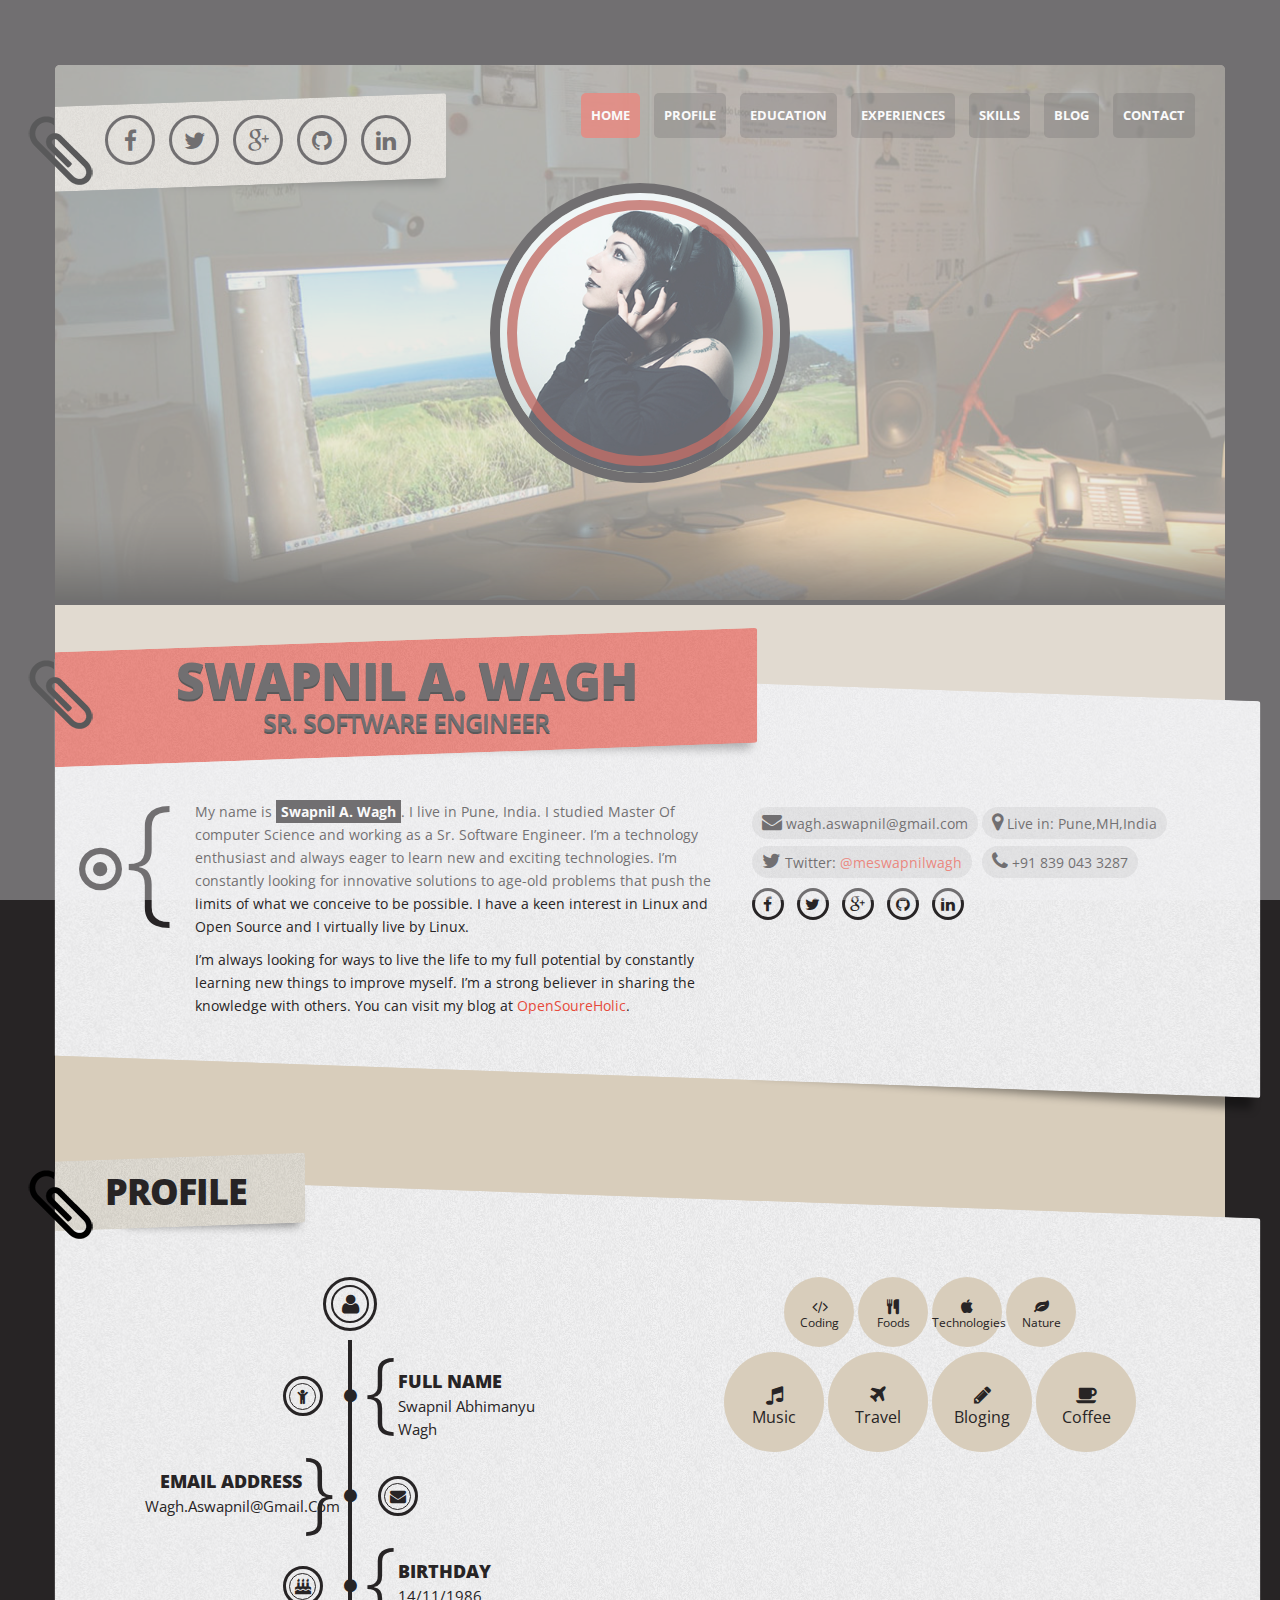
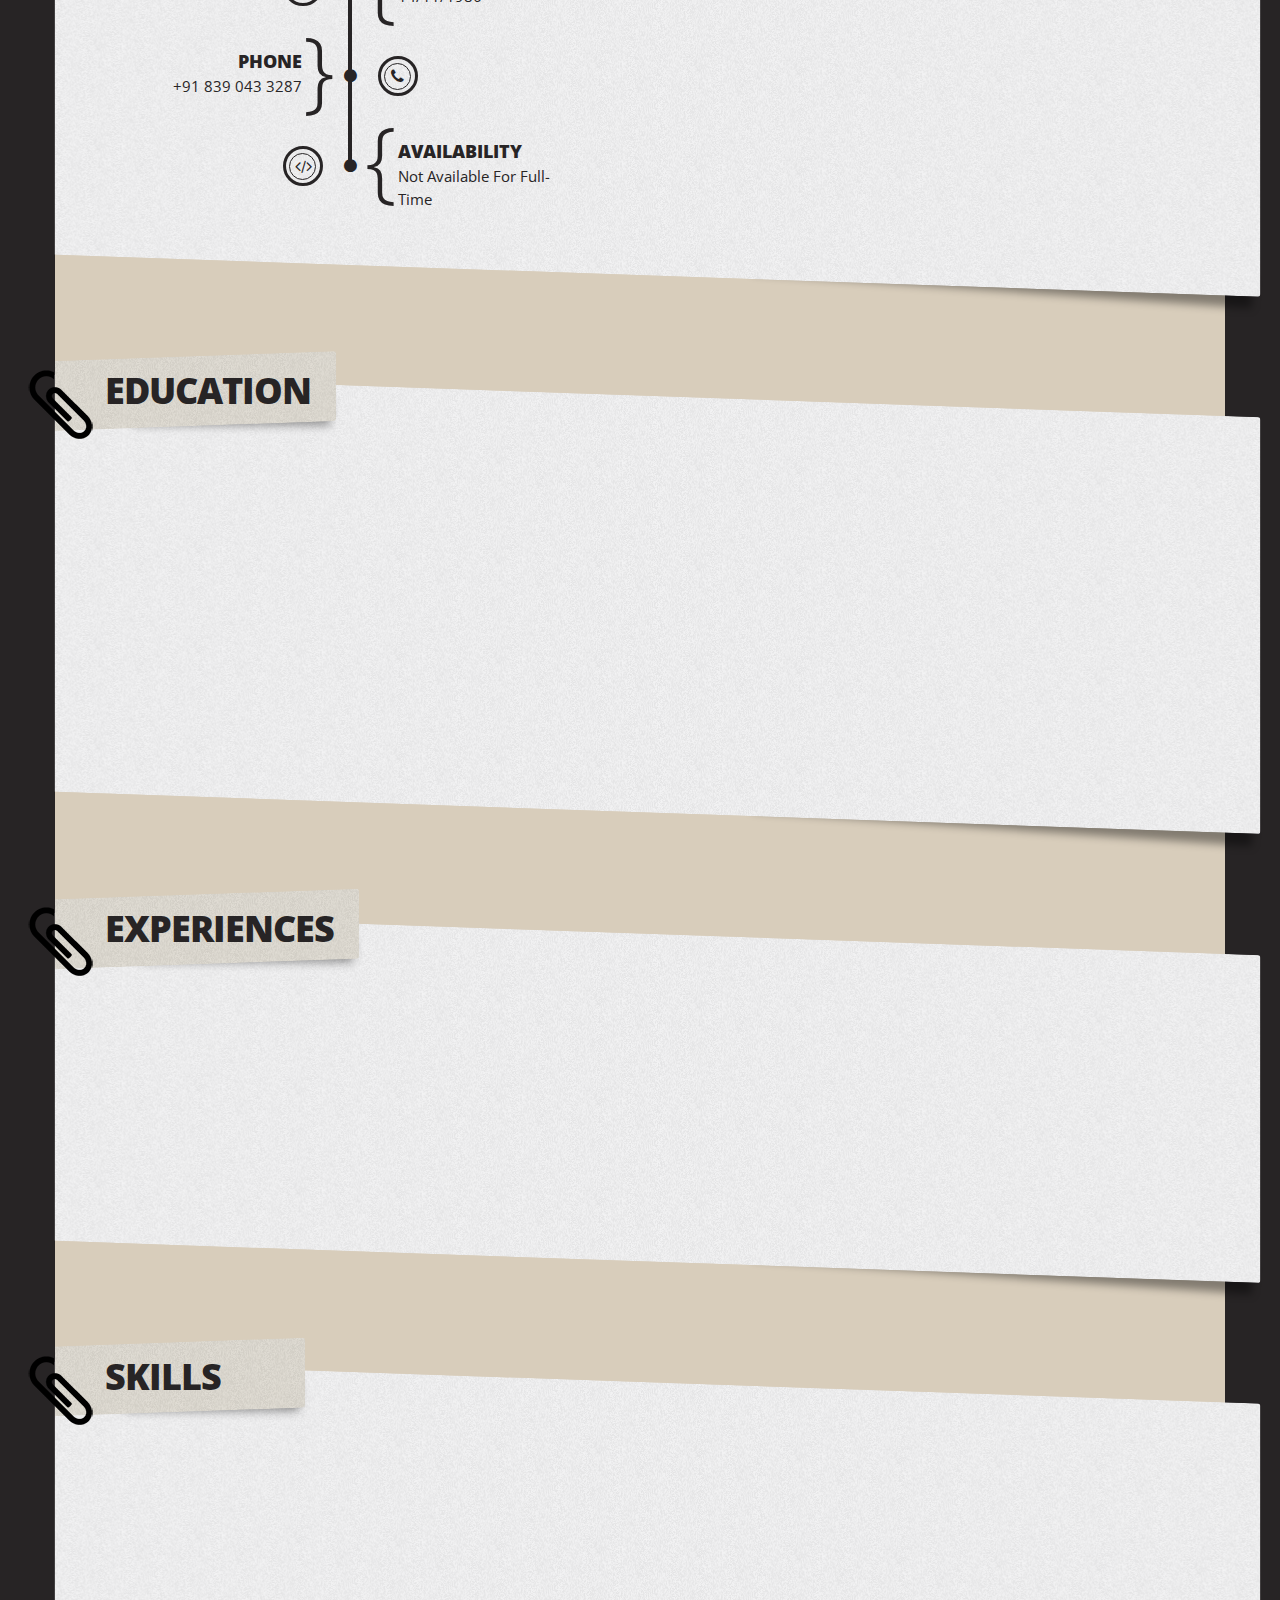
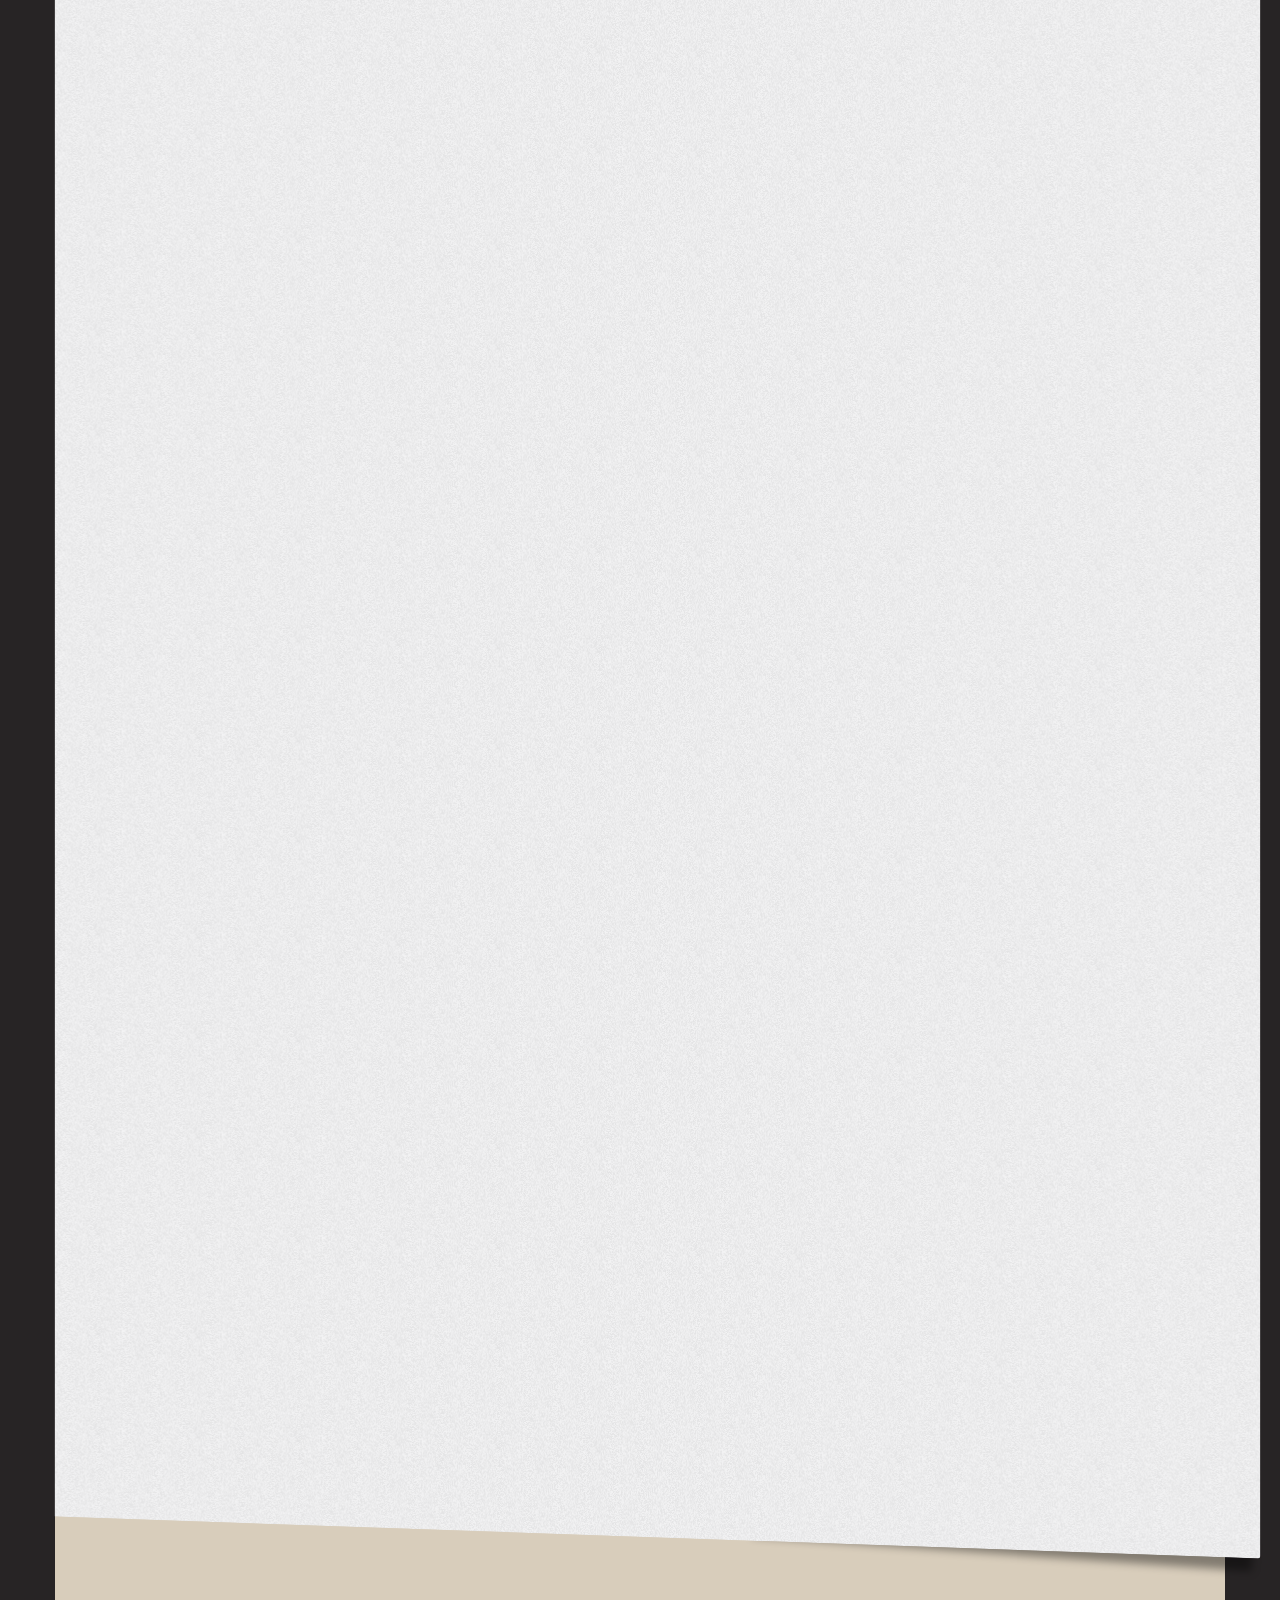
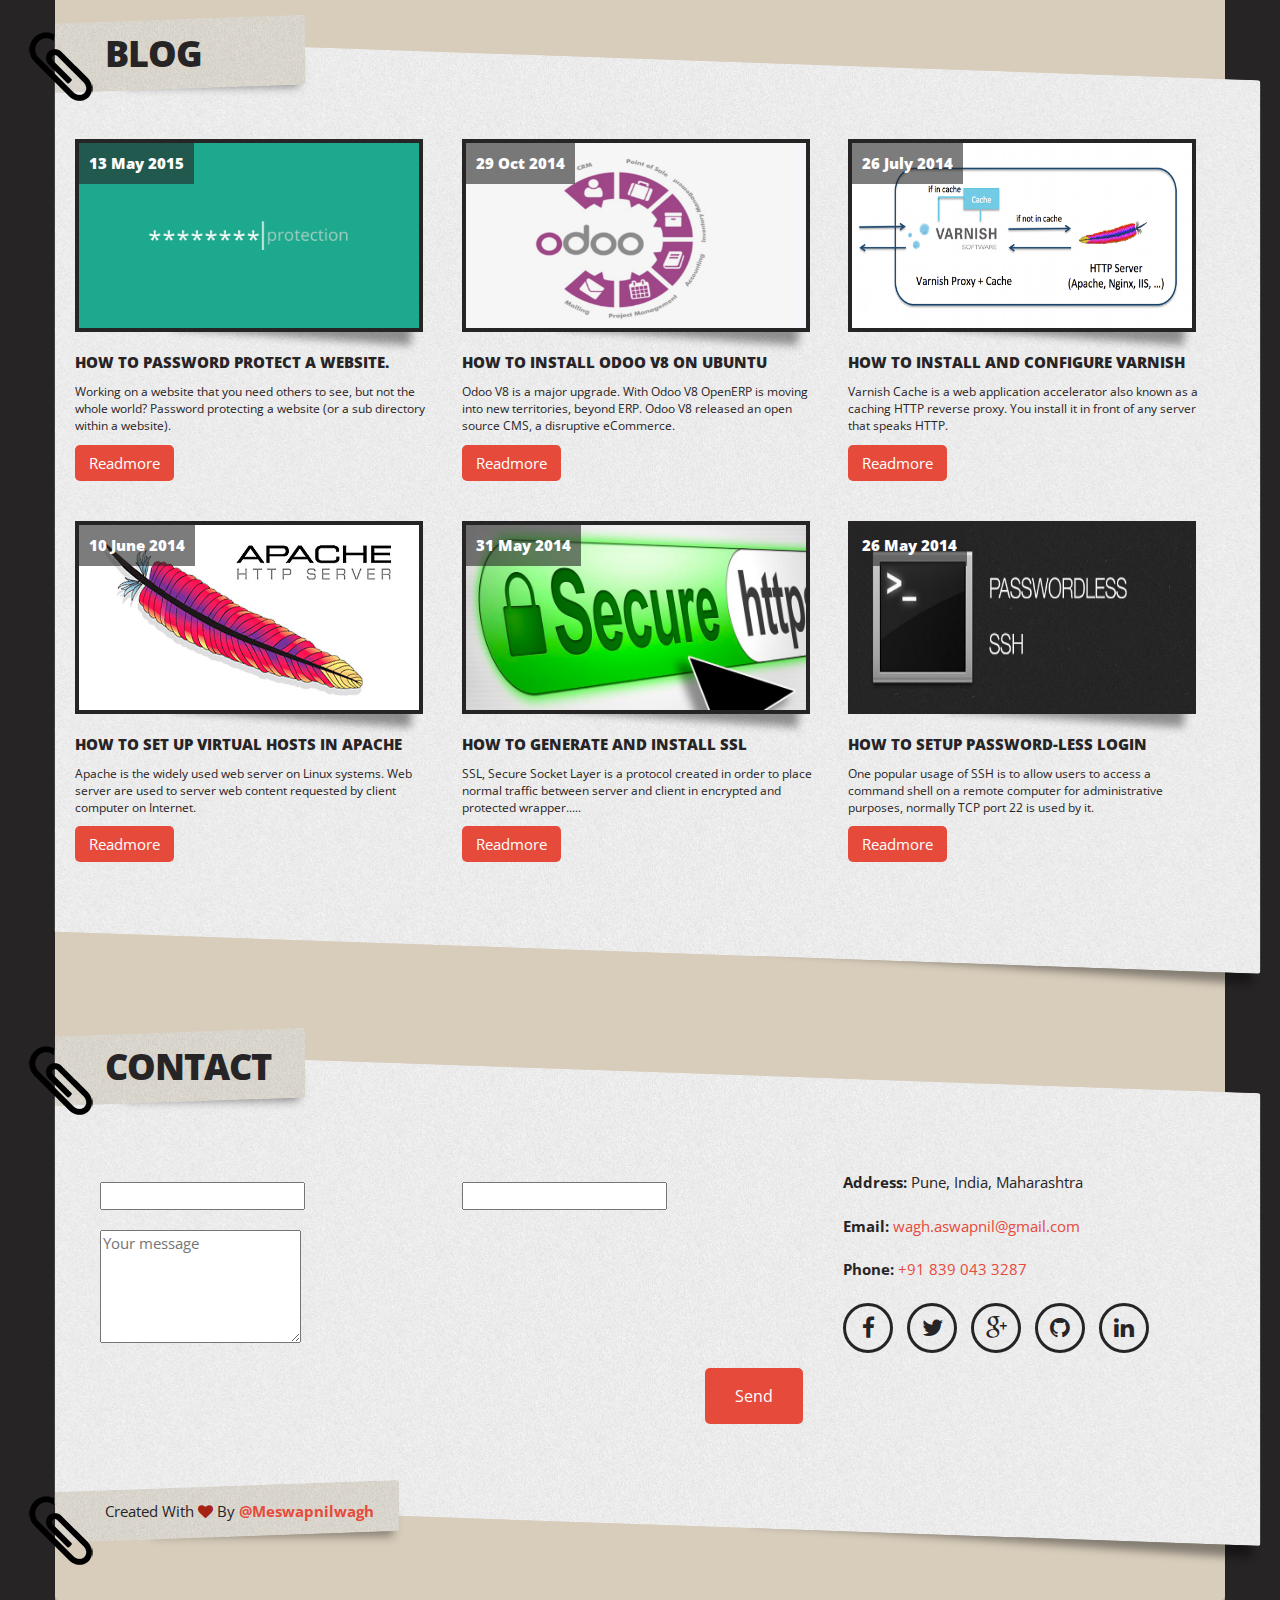
==== index.html @ 43cecb4e "Changes for email send" ====
<!DOCTYPE html>
<html>

  <head>

    <!--[if lt IE 9]>
        <script src="http://html5shim.googlecode.com/svn/trunk/html5.js"></script><![endif]-->
    <title>Swapnil A. Wagh</title>
    <meta http-equiv="Content-Type" content="text/html; charset=UTF-8">
    <meta name="author" content="Amin Diary - Aka: LeAmino">
    <meta name="keywords" content="Responsive, Template">
    <meta name="robots" content="all">
    <link href='http://fonts.googleapis.com/css?family=Open+Sans:300,700,800,400,600' rel='stylesheet' type='text/css'>
    <meta name="viewport" content="width=device-width, initial-scale=1.0">
    <link rel="stylesheet" href="css/prettyPhoto.css">
    <link rel="stylesheet" href="css/animate.css">

    <link rel="stylesheet" href="css/font-awesome/css/font-awesome.min.css">
    <link rel="stylesheet" href="css/stylesheet.css">



  </head>

  <body>

    <div id="preloader">
      <div id="status">&nbsp;</div>
      <noscript>JavaScript is off. Please enable to view full site.</noscript>
    </div>

    <div class="wrapper">
      <div class="container">

        <header id="home">

          <div class="head-image bg-image" data-bg-image="images/head-image.jpg">
            <div class="avatar wow bounceInDown" >
              <img alt="avatar" src="images/avatar.jpg" />
            </div>
          </div>

          <div class="sticky-paper-head has-shadow">
            <div class="content">
              <div class="social-icons">
                <ul>
                  <li>
                    <a class="fa fa-facebook" href="http://facebook.com/meswapnilwagh"></a>
                  </li>
                  <li>
                    <a class="fa fa-twitter" href="http://twitter.com/meswapnilwagh"></a>
                  </li>
                  <li>
                    <a class="fa fa-google-plus" href="https://plus.google.com/+SwapnilWaghme/posts"></a>
                  </li>
                  <li>
                    <a class="fa fa-github" href="http://github.com/meswapnilwagh"></a>
                  </li>
                  <li>
                    <a class="fa fa-linkedin" href="https://in.linkedin.com/in/swapnilwagh"></a>
                  </li>
                </ul>
              </div>
            </div>
          </div>

          <div class="col-xs-12  nav-menu top-menu-holder">
            <nav class="hidden-xs visible-lg ">
              <ul class="nav">
                  <li class="active">
                  <a  href="index.html#home">home</a>
                </li>
                <li>
                  <a  href="index.html#profile">profile</a>
                </li>
                <li>
                  <a  href="index.html#education">education</a>
                </li>
                <li>
                  <a  href="index.html#experiences">experiences</a>
                </li>
                 <li>
                  <a  href="index.html#skills">skills</a>
                </li>
                <!-- <li>
                  <a  href="index.html#portfolio">portfolio</a>
                </li> -->
                <li>
                  <a  href="index.html#blog">blog</a>
                </li>
                <li>
                  <a  href="index.html#contact">contact</a>
                </li>


              </ul>

            </nav>

            <select class="top-drop-menu nav visible-md visible-sm visible-xs hidden-lg">
              <option value="#home" selected="selected">
                Home
              </option>

              <option value="#profile">
                Profile
              </option>
              <option value="#education">
                Education
              </option>
              <option value="#experiences">
                Experiences
              </option>

 <option value="#skills">
                Skills
              </option>

              <!-- <option value="#portfolio">
                Portfolio
              </option> -->

              <option value="#contact">
                Contact
              </option>

            </select>
          </div>

        </header>
        <section id="info" class="big-name">
          <div class="sticky-paper-head has-shadow ">
            <div class="content">
              <h1>Swapnil A. Wagh</h1>
              <div class="short-tag">
                Sr. Software Engineer
              </div>
            </div>
          </div>
          <div class="sticky-paper-body has-shadow " >
            <div class="content">
              <div class="row">
                <div class="col-xs-12 col-md-7">
                  <div class="le-paragraph">
                    <p>
                      My name is <strong>Swapnil A. Wagh</strong>. I live in Pune, India. I studied Master Of computer Science and working as a Sr. Software Engineer. I’m a technology enthusiast and always eager to learn new and exciting technologies. I’m constantly looking for innovative solutions to age-old problems that push the limits of what we conceive to be possible. I have a keen interest in Linux and Open Source and I virtually live by Linux.
                    </p>
                    <p>
                      I’m always looking for ways to live the life to my full potential by constantly learning new things to improve myself. I’m a strong believer in sharing the knowledge with others. You can visit my blog at <a href="http://opensourceholic.com">OpenSoureHolic</a>.
                    </p>
                  </div>
                </div>
                <div class="col-xs-12 col-md-5">
                  <div class="tabled-info-holder">
                    <ul class="info-holder">
                      <li>
                        <div class="info-item">
                          <i class="fa fa-envelope"></i>
                          <span>wagh.aswapnil@gmail.com</span>
                        </div>
                      </li>
                      <li>
                        <div class="info-item">
                          <i class="fa fa-twitter"></i>
                          <span>Twitter: <a href="http://twitter.com/meswapnilwagh">@meswapnilwagh</a></span>
                        </div>
                      </li>

                    </ul>

                    <ul class="info-holder">
                      <li>
                        <div class="info-item">
                          <i class="fa fa-map-marker"></i>
                          <span>Live in: Pune,MH,India</span>
                        </div>
                      </li>
                      <li>
                        <div class="info-item">
                          <i class="fa fa-phone"></i>
                          <span>+91 839 043 3287</span>
                        </div>
                      </li>
                    </ul>
                    <div class="social-icons small">
                      <ul>
                        <li>
                          <a class="fa fa-facebook" href="http://facebook.com/meswapnilwagh"></a>
                        </li>
                        <li>
                          <a class="fa fa-twitter" href="http://twitter.com/meswapnilwagh"></a>
                        </li>
                        <li>
                          <a class="fa fa-google-plus" href="https://plus.google.com/+SwapnilWaghme/posts"></a>
                        </li>
                        <li>
                          <a class="fa fa-github" href="http://github.com/meswapnilwagh"></a>
                        </li>
                        <li>
                          <a class="fa fa-linkedin" href="https://in.linkedin.com/in/swapnilwagh"></a>
                        </li>
                      </ul>
                    </div>
                  </div>
                </div>
              </div>
            </div>
          </div>
        </section>

        <hr class="le-hr">

        <section id="profile" >
          <div class="sticky-paper-head has-shadow ">
            <div class="content">
              <h1>profile</h1>
            </div>
          </div>
          <div class="sticky-paper-body has-shadow " >
            <div class="content">
              <div class="row">
                <div class="col-xs-12 col-lg-6">
                  <div class="timeline-holder wow bounceInUp">
                    <div class="timeline-head">
                      <div class="icon">
                        <i class="fa fa-user"></i>
                      </div>
                    </div>
                    <div class="timeline-body">
                      <div class="profile-item timeline-item">
                        <div class="icon-item left">
                          <div class="circular-icon ">
                            <i class="fa fa-child"></i>
                          </div>
                        </div>

                        <div class="profile-content timeline-content right">
                          <label>full name</label>
                          <div class="value">Swapnil Abhimanyu Wagh</div>
                        </div>

                      </div>

                      <div class="profile-item timeline-item">
                        <div class="icon-item right">
                          <div class="circular-icon">
                            <i class="fa fa-envelope"></i>
                          </div>

                        </div>
                        <div class="profile-content timeline-content left">
                          <label>email address</label>
                          <div class="value">wagh.aswapnil@gmail.com
                          </div>
                        </div>

                      </div>

                      <div class="profile-item timeline-item">
                        <div class="icon-item left">
                          <div class="circular-icon">
                            <i class="fa fa-birthday-cake"></i>
                          </div>

                        </div>
                        <div class="profile-content timeline-content right">
                          <label>birthday</label>
                          <div class="value">14/11/1986</div>
                        </div>

                      </div>


                      <div class="profile-item timeline-item">
                        <div class="icon-item right">
                          <div class="circular-icon ">
                            <i class="fa fa-phone"></i>
                          </div>
                        </div>

                        <div class="profile-content timeline-content left">
                          <label>Phone</label>
                          <div class="value">+91 839 043 3287</div>
                        </div>

                      </div>


                      <div class="profile-item timeline-item">
                        <div class="icon-item left">
                          <div class="circular-icon left">
                            <i class="fa fa-code"></i>
                          </div>

                        </div>
                        <div class="profile-content timeline-content right">
                          <label>Availability</label>
                          <div class="value">Not available for Full-Time</div>
                        </div>

                      </div>
                    </div>
                  </div>
                </div>
                <div class="col-xs-12 col-lg-6">
                  <div class="interests-holder">
                    <div class="interests-row medium">
                      <ul>
                        <li class="wow bounceInDown" data-wow-delay="0.1s" >
                          <i class="fa fa-code"></i>
                          <span>Coding</span>
                        </li>
                        <li class="wow bounceInDown" data-wow-delay="0.2s">
                          <i class="fa fa-cutlery"></i>
                          <span>Foods</span>
                        </li>
                        <li class="wow bounceInDown" data-wow-delay="0.3s">
                          <i class="fa fa-apple"></i>
                          <span>Technologies</span>
                        </li>
                        <li class="wow bounceInDown" data-wow-delay="0.4s">
                          <i class="fa fa-leaf"></i>
                          <span>Nature</span>
                        </li>
                      </ul>
                    </div>
                    <div class="interests-row big">
                      <ul>
                        <li class="wow bounceInDown" data-wow-delay="0.5s">
                          <i class="fa fa-music"></i>
                          <span>Music</span>
                        </li>
                        <li class="wow bounceInDown" data-wow-delay="0.6s">
                          <i class="fa fa-plane"></i>
                          <span>Travel</span>
                        </li>
                        <li class="wow bounceInDown" data-wow-delay="0.7s">
                          <i class="fa fa-pencil"></i>
                          <span>Bloging</span>
                        </li>
                        <li class="wow bounceInDown" data-wow-delay="0.8s">
                          <i class="fa fa-coffee"></i>
                          <span>Coffee</span>
                        </li>
                      </ul>
                    </div>


                    <div class="title wow fadeIn"  > 
                      <h1>hobbies & interests</h1>
                    </div>
                    <div class="interests-row big">
                      <ul>
                        <li class="wow bounceInDown" data-wow-delay="0.1s">
                          <i class="fa fa-rocket"></i>
                          <span>Space</span>
                        </li>
                        <li class="wow bounceInDown" data-wow-delay="0.2s">
                          <i class="fa fa-road"></i>
                          <span>Road Trip</span>
                        </li>
                        <li class="wow bounceInDown" data-wow-delay="0.3s">
                          <i class="fa fa-gamepad"></i>
                          <span>Gadgets</span>
                        </li>
                        <li class="wow bounceInDown" data-wow-delay="0.4s">
                          <i class="fa fa-paint-brush"></i>
                          <span>Exploring</span>
                        </li>
                      </ul>
                    </div>

                    <div class="interests-row medium">
                      <ul>
                        <li class="wow bounceInDown" data-wow-delay="0.5s">
                          <i class="fa fa-music"></i>
                          <span>Reading</span>
                        </li>
                        <li class="wow bounceInDown" data-wow-delay="0.6s">
                          <i class="fa fa-car"></i>
                          <span>Cars</span>
                        </li>
                        <li class="wow bounceInDown" data-wow-delay="0.7s">
                          <i class="fa fa-mobile"></i>
                          <span>Mobile</span>
                        </li>
                        <li class="wow bounceInDown" data-wow-delay="0.8s">
                          <i class="fa fa-users"></i>
                          <span>Family</span>
                        </li>
                      </ul>
                    </div>
                  </div>
                </div>
              </div>
            </div>
          </div>
        </section>

        <hr class="le-hr">

        <section id="education" >
          <div class="sticky-paper-head has-shadow ">
            <div class="content">
              <h1>education</h1>
            </div>
          </div>

          <div class="sticky-paper-body has-shadow " >
            <div class="content">
              <div class="row">
                <div class="col-xs-12">
                  <div class="timeline-holder wow bounceInUp" > 
                    <div class="timeline-head event-head">
                      <div class="icon">
                        <i class="fa fa-university"></i>
                      </div>
                    </div>
                    <div class="timeline-body">
                      <div class="event-item timeline-item">

                        <div class="event-title left">
                          <h1>Master Of Computer Application</h1>
                          <h4>SGBAU, Amaravati</h4>
                        </div>


                        <div class="event-content timeline-content right">
                          <p>

                          </p>
                        </div>

                      </div>


                      <div class="event-item timeline-item">
                      <div class="event-content timeline-content left">
                          <p>

                          </p>
                        </div>
                        <div class="event-title right">
                          <h1>bachelor of science</h1>
                          <h4>sgbau, amaravati</h4>
                        </div>

                      </div>

                    </div>
                  </div>
                </div>
              </div>
            </div>
          </div>
        </section>

        <hr class="le-hr">

        <section id="experiences" >
          <div class="sticky-paper-head has-shadow ">
            <div class="content">
              <h1>experiences</h1>
            </div>
          </div>

          <div class="sticky-paper-body has-shadow " >
            <div class="content">
              <div class="row">
                <div class="col-xs-12">
                  <div class="timeline-holder wow bounceInUp" >
                    <div class="timeline-head event-head">
                      <div class="icon">
                        <i class="fa fa-suitcase"></i>
                      </div>
                    </div>
                    <div class="timeline-body">
                      <div class="event-item timeline-item">

                        <div class="event-title left">
                          <h1>senior software engineer</h1>
                          <h4>pragmatic techsoft pvt. ltd. <small>2011-today</small></h4>
                        </div>


                        <div class="event-content timeline-content right">
                          <p>
                            Working as a Sr. Software Engineer, work on various technologies Odoo, Python, ROR,
                            PHP, AWS, Linux Administration. 
                            More interested in Python,Web development and AWS.
                          </p>
                        </div>

                      </div>

                    </div>
                  </div>
                </div>
              </div>
            </div>
          </div>
        </section>


        <hr class="le-hr">

        <section id="skills" >
          <div class="sticky-paper-head has-shadow ">
            <div class="content">
              <h1>skills</h1>
            </div>
          </div>

          <div class="sticky-paper-body has-shadow " >
            <div class="content">
              <div class="row">
                <div class="col-xs-12">
                  <div class="timeline-holder wow bounceInUp" >
                    <div id="skills-head" class="timeline-head">
                      <div class="icon">
                        <i class="fa  fa-tasks"></i>
                      </div>
                    </div>
                    <div class="timeline-body">

                      <div class="skill-holder timeline-item">

                      

                        <div class="event-content timeline-content left">
                          <p>
                            I am an avid Linux lover and Open Source enthusiast. Work on various Linux flavours.<strong>Ubuntu</strong> is my favourite Linux flavour. Good knowledge of 
                            <strong>Application Deployment</strong> on Linux servers and server monitoring. Generating self signed certificate.
                          </p>
                        </div>
                        
                          <div class="skill-item right">
                          <div class="skill"  data-text="90%" data-info="Linux"   data-percent="90"   data-fill="#272425"></div>
                        </div>

                      </div>

                      <div class="skill-holder timeline-item">

                        <div class="skill-item left">
                          <div class="skill"  data-text="80%" data-info="Odoo/OpenERP"   data-percent="80"   data-fill="#272425"></div>
                        </div>

                        <div class="event-content timeline-content right">
                          <p>
                            Odoo is open source ERP system. Have good technical knowledge of Odoo ERP. Mainly work on the module POS, ontop of that we develop verious system for different industries like <strong>Retail, Restaurant</strong> and etc. Good knowledge of Odoo deployment. 
                          </p>
                        </div>

                      </div>


                      <div class="skill-holder timeline-item">

                      

                        <div class="event-content timeline-content left">
                          <p>
                            Work on python web framework like <strong>Django </strong>. Use python to develop odoo module. Good knowledge of Python app deployment under Apache and Nginx webserver using mod_wsgi. Securing site by SSL Certificates.
                          </p>
                        </div>
                        
                          <div class="skill-item right">
                          <div class="skill"  data-text="70%" data-info="Python"   data-percent="70"   data-fill="#272425"></div>
                        </div>

                      </div>


                      <div class="skill-holder timeline-item">

                        <div class="skill-item left">
                          <div class="skill"  data-text="60%" data-info="AWS"   data-percent="60"   data-fill="#272425"></div>
                        </div>

                        <div class="event-content timeline-content right">
                          <p>
                            Amazon Web Services (AWS) is a comprehensive, evolving cloud computing platform provided by Amazon.com. I have good knowledge of various Amazon Services like
                            <strong>EC2,VPC, Route52, RDS, ELB</strong>. Creating a AMI for AWS Market Place.
                          </p>
                        </div>

                      </div>

                      <div class="skill-holder timeline-item">

                      
                        <div class="event-content timeline-content left">
                          <p>
                            Good experience in <strong>Codeignitor, Wordpress framework </strong>. Good knowledge of PHP Website deployment under Apache or Nginix webserver, Loadbalancing the application by deploying app on different servers. Secure site by <strong>SSL certificates</strong>.  
                          </p>
                        </div>
                        
                          <div class="skill-item right">
                          <div class="skill"  data-text="75%" data-info="PHP"   data-percent="75"   data-fill="#272425"></div>
                        </div>


                      </div>

                      <div class="skill-holder timeline-item">

                        <div class="skill-item left">
                          <div class="skill"  data-text="60%" data-info="ROR"   data-percent="60"   data-fill="#272425"></div>
                        </div>

                        <div class="event-content timeline-content right">
                          <p>
                             Also have knowledge of <strong>Ruby On Rails</strong>, was envolve in various ROR project. Mainly use ROR to develop connector to connect odoo with third party system. Good experience in deploying ROR apps under Apahce or Nigix using passenger.
                          </p>
                        </div>

                      </div>

                      <div class="skill-holder timeline-item">

                      
                        <div class="event-content timeline-content left">
                          <p>
                            Good knowledge of HTML5 and CSS. Good experience in CSS, can write device specific css. Good knowledge of <strong>Bootstrap framework</strong>.
                          </p>
                        </div>
                        
                          <div class="skill-item right">
                          <div class="skill"  data-text="85%" data-info="HTML/CSS"   data-percent="85"   data-fill="#272425"></div>
                        </div>


                      </div>

                      <div class="skill-holder timeline-item">

                        <div class="skill-item left">
                          <div class="skill"  data-text="75%" data-info="JQuery"   data-percent="75"   data-fill="#272425"></div>
                        </div>

                        <div class="event-content timeline-content right">
                          <p>
                            Good knowledge of Javascript and JQuery libraries. Also know the <strong>Backbone.js and Anguler.js</strong>.  
                          </p>
                        </div>

                      </div>
                    </div>
                  </div>
                </div>
              </div>
            </div>
          </div>
        </section>


        <!--<hr class="le-hr">

         <section id="portfolio" >
          <div class="sticky-paper-head has-shadow ">
            <div class="content">
              <h1>portfolio</h1>
            </div>
          </div>

          <div class="sticky-paper-body has-shadow " >
            <div class="content">
              <div class="row">
                <div class="col-xs-12">
                  <div class="portfolio-holder">
                    <div id="filters" class="group-selectors">
                      <a class="active" href="index.html#all"   data-filter="*">all</a>
                      <a  href="index.html#advertisement" data-filter=".advertisement">advertisement</a>

                      <a  href="index.html#illustration" data-filter=".illustration">illustration</a>
                      <a  href="index.html#web" data-filter=".web">web</a>

                      <a  href="index.html#branding" data-filter=".branding">branding</a>

                    </div>

                    <div id="portfolio-grid" class="row">
                      <figure class="col-xs-12 col-sm-6 col-md-4 portfolio-item illustration ">
                        <a data-rel="prettyphoto" href="images/portfolio/work01.jpg">
                          <img alt="" src="images/portfolio/work01.jpg"   />
                        </a>
                        <div class="holder">
                          <div class="paper  has-shadow title">
                            <div class="content">
                              Cartoon Man
                            </div>

                          </div>

                          <div class="paper  has-shadow category">
                            <div class="content">
                              illustration
                            </div>
                          </div>
                        </div>
                      </figure>


                      <figure class="col-xs-12 col-sm-6 col-md-4 portfolio-item advertisement">
                        <a data-rel="prettyphoto" href="images/portfolio/work02.jpg">
                          <img alt="" src="images/portfolio/work02.jpg"   />
                        </a>
                        <div class="holder">
                          <div class="paper  has-shadow title">
                            <div class="content">
                              The Project
                            </div>

                          </div>

                          <div class="paper  has-shadow category">
                            <div class="content">
                              advertisement
                            </div>
                          </div>
                        </div>
                      </figure>



                      <figure class="col-xs-12 col-sm-6 col-md-4 portfolio-item branding">
                        <a data-rel="prettyphoto" href="images/portfolio/work04.jpg">
                          <img alt="" src="images/portfolio/work04.jpg"   />
                        </a>

                        <div class="holder">
                          <div class="paper  has-shadow title">
                            <div class="content">
                              Punch your boss
                            </div>

                          </div>

                          <div class="paper  has-shadow category">
                            <div class="content">
                              branding
                            </div>
                          </div>
                        </div>
                      </figure>

                      <figure class="col-xs-12 col-sm-6 col-md-4 portfolio-item advertisement web">
                        <a data-rel="prettyphoto" href="images/portfolio/work03.jpg">
                          <img alt="" src="images/portfolio/work03.jpg"   />
                        </a>
                        <div class="holder">
                          <div class="paper  has-shadow title">
                            <div class="content">
                              motion picture
                            </div>

                          </div>

                          <div class="paper  has-shadow category">
                            <div class="content">
                              advertisement
                            </div>
                          </div>
                        </div>
                      </figure>
                      <figure class="col-xs-12 col-sm-6 col-md-4 portfolio-item branding">
                        <a data-rel="prettyphoto" href="images/portfolio/work05.jpg">
                          <img alt="" src="images/portfolio/work05.jpg"   />
                        </a>
                        <div class="holder">
                          <div class="paper  has-shadow title">
                            <div class="content">
                              logo design
                            </div>

                          </div>

                          <div class="paper  has-shadow category">
                            <div class="content">
                              branding
                            </div>
                          </div>
                        </div>
                      </figure>

                      <figure class="col-xs-12 col-sm-6 col-md-4 portfolio-item branding">
                        <a data-rel="prettyphoto" href="images/portfolio/work06.jpg">
                          <img alt="" src="images/portfolio/work06.jpg"  />
                        </a>
                        <div class="holder">
                          <div class="paper  has-shadow title">
                            <div class="content">
                              animating job #3
                            </div>

                          </div>

                          <div class="paper  has-shadow category">
                            <div class="content">
                              branding
                            </div>
                          </div>
                        </div>
                      </figure>

                    </div>
                  </div>
                </div>
              </div>
            </div>
          </div>
        </section>
 -->
        <hr class="le-hr">

        <section id="blog" >
          <div class="sticky-paper-head has-shadow ">
            <div class="content">
              <h1>Blog</h1>
            </div>
          </div>

          <div class="sticky-paper-body has-shadow " >
            <div class="content">
              <div class="row">
                <div class="col-xs-12">
                  <div class="blog-list-holder row">


                    <div class="blog-item item col-xs-12 col-md-6 col-lg-4" >
                      
                      <div class="thumb has-shadow">
                        <div class="date">
                        13 May 2015
                      </div> 
                        <img alt="" src="images/blog/img01.jpg" style="height:185px;width:340px"/>
                      </div>
                      <div class="info-area">

                        <div class="title">
                          How to Password Protect a Website.
                        </div>
                        <div class="excerpt">
                          <p>
                            Working on a website that you need others to see, but not the whole world? Password protecting a website (or a sub directory within a website).
                          </p>
                        </div>

                        <a class="le-btn" href="http://opensourceholic.com/2015/05/13/how-to-password-protect-a-website-or-web-subdirectory-with-htaccess-htpasswd/" target="_new">readmore</a>
                      </div>


                    </div>

                    <div class="blog-item item col-xs-12 col-md-6 col-lg-4" >
                     
                      <div class="thumb has-shadow">
                         <div class="date ">
                                                 29 Oct 2014
                                            </div>
                        <img alt="" src="images/blog/img02.png" style="height:185px;width:340px"/>
                      </div>
                      <div class="info-area">

                        <div class="title">
                          How To Install Odoo V8 on Ubuntu
                        </div>
                        <div class="excerpt">
                          <p>
                            Odoo V8 is a major upgrade. With Odoo V8 OpenERP is moving into new territories, beyond ERP. Odoo V8 released an open source CMS, a disruptive eCommerce. 
                          </p>
                        </div>

                        <a class="le-btn" href="http://opensourceholic.com/2014/10/29/how-to-install-odoo-v8-on-ubuntu-vps-server/">readmore</a>

                      </div>

                    </div>



                    <div class="blog-item item col-xs-12 col-md-6 col-lg-4">
                      
                      <div class="thumb has-shadow">
                        <div class="date ">
                                                 26 July 2014
                                           </div>
                        <img alt="" src="images/blog/img03.png" style="height:185px;width:340px"/>
                      </div>
                      <div class="info-area">

                        <div class="title">
                          How To Install and Configure Varnish
                        </div>
                        <div class="excerpt">
                          <p>
                            Varnish Cache is a web application accelerator also known as a caching HTTP reverse proxy. You install it in front of any server that speaks HTTP.
                          </p>
                        </div>

                        <a class="le-btn" href="http://opensourceholic.com/2014/07/26/how-to-install-and-configure-varnish-to-run-with-apache2-on-ubuntu-server/">readmore</a>

                      </div>

                    </div>



                    <div class="blog-item item col-xs-12 col-md-6 col-lg-4">
                     
                      <div class="thumb has-shadow">
                         <div class="date">
                                                10 June 2014
                                          </div>
                        <img alt="" src="images/blog/img04.jpg" style="height:185px;width:340px"/>
                      </div>
                      <div class="info-area">

                        <div class="title">
                          How To Set Up Virtual Hosts in Apache
                        </div>
                        <div class="excerpt">
                          <p>
                            Apache is the widely used web server on Linux systems. Web server are used to server web content requested by client computer on Internet. 
                          </p>
                        </div>

                        <a class="le-btn" href="http://opensourceholic.com/2014/06/10/how-to-set-up-virtual-hosts-in-apache-web-server-on-ubuntu-12-04-lts/">readmore</a>
                      </div>


                    </div>


                    <div class="blog-item item col-xs-12 col-md-6 col-lg-4">
                      
                      <div class="thumb has-shadow">
                        <div class="date">
                      
                          31 May 2014
                       
                      </div>
                        <img alt="" src="images/blog/img05.jpg" style="height:185px;width:340px"/>
                      </div>
                      <div class="info-area">

                        <div class="title">
                          How To Generate and Install SSL
                        </div>
                        <div class="excerpt">
                          <p>
                            SSL, Secure Socket Layer is a protocol created in order to place normal traffic between server and client in encrypted and protected wrapper.....
                          </p>
                        </div>

                        <a class="le-btn" href="http://opensourceholic.com/2014/05/31/how-to-generate-and-install-ssl-certificate-in-apache-web-server-on-ubuntu-linux-servers/">readmore</a>

                      </div>

                    </div>



                    <div class="blog-item item col-xs-12 col-md-6 col-lg-4" >
                     
                      <div class="thumb has-shadow">
                         <div class="date">
                      
                          26 May 2014
                      
                      </div>
                        <img alt="" src="images/blog/img06.jpg" style="height:185px;width:340px"/>
                      </div>
                      <div class="info-area">

                        <div class="title">
                          How To Setup Password-less Login
                        </div>
                        <div class="excerpt">
                          <p>
                            One popular usage of SSH is to allow users to access a command shell on a remote computer for administrative purposes, normally TCP port 22 is used by it.
                          </p>
                        </div>

                        <a class="le-btn" href="http://opensourceholic.com/2014/05/26/password-less-login-to-ubuntu-linux-using-ssh-keygen-rsa-key/">readmore</a>

                      </div>

                    </div>


                  </div>
                </div>
              </div>
            </div>
          </div>
        </section>

        <hr class="le-hr">


        <section id="contact" >
          <div class="sticky-paper-head has-shadow ">
            <div class="content">
              <h1>contact</h1>
            </div>
          </div>

          <div class="sticky-paper-body has-shadow " >
            <div class="content">
              <div class="row row-contact">

                <div class="col-xs-12 col-md-8"> 
                  <div class="contact-form-holder">

                    <div class="message-box"></div>

                    <form id="contact-form" class="contact-form " method="post" action=""https://formspree.io/wagh.aswapnil@gmail.com">




                      <div class="col-xs-12 col-sm-6 no-margin">
                        <div class="control-group">

                          <div class="controls">


                            <input type="text" name="name">

                          </div>
                        </div>
                      </div>

                      <div class="col-xs-12 col-sm-6 no-margin">
                        <div class="control-group">

                          <div class="controls">


                            <input type="email" name="_replyto">
                          </div>
                        </div>
                      </div>


                      <!-- <div class="col-xs-12  no-margin">
                        <div class="control-group">

                          <div class="controls">


                            <input  id="subject" data-placeholder="Subject" name="subject" size="25" class="le-input col-xs-12"  />
                            <input type="hidden" name="_subject" value="New submission!" />
                          </div>
                        </div>
                      </div> -->


                      <div class="col-xs-12 no-margin">
                        <div class="control-group">

                          <div class="controls">


                            <textarea name="message" rows="5" placeholder="Your message"></textarea>


                          </div>
                        </div>
                      </div>



                      <div class="col-xs-12 no-margin">
                        <div class="button-holder">
                          <input class="submit  le-btn big" type="submit" value="send" />
                        </div>
                        <div id="loading" class="pull-right">
                          <img alt="" src="images/loader.gif" />
                        </div>
                      </div>





                    </form>
                  </div>
                </div>

                <div class="col-xs-12 col-md-4"> 
                  <div class="contact-info">

                    <ul>
                      <li>
                        <label>address:</label> Pune, India, Maharashtra
                      </li>
                      <li>
                        <label>email:</label> <a href="index.html#">wagh.aswapnil@gmail.com</a>
                      </li>
                      <li>
                        <label>phone:</label> <a href="index.html#">+91 839 043 3287</a>
                      </li>
                    </ul>

                    <div class="social-icons">
                      <ul>
                        <li>
                          <a class="fa fa-facebook" href="http://facebook.com/meswapnilwagh"></a>
                        </li>
                        <li>
                          <a class="fa fa-twitter" href="http://twitter.com/meswapnilwagh"></a>
                        </li>
                        <li>
                          <a class="fa fa-google-plus" href="https://plus.google.com/+SwapnilWaghme/posts"></a>
                        </li>
                        <li>
                          <a class="fa fa-github" href="http://github.com/meswapnilwagh"></a>
                        </li>
                        <li>
                          <a class="fa fa-linkedin" href="https://in.linkedin.com/in/swapnilwagh"></a>
                        </li>
                      </ul>
                    </div>
                  </div>
                </div>

              </div>
            </div>
          </div>
        </section>



        <section id="footer">
          <div class="sticky-paper-head has-shadow">
            <div class="content">
              <div class="copyright">
                created with <i class="fa fa-heart"></i> by <a class="bold" href="http://twitter.com/meswapnilwagh">@meswapnilwagh</a>
              </div>
            </div>
          </div>
        </section>


      </div>

    </div>

    <a class="goto-top" href="index.html#gotop"></a>


    <script src="js/jquery-1.11.1.min.js"></script>
    <script src="js/jquery-migrate-1.2.1.min.js"></script>
    <script src="css/bootstrap/js/bootstrap.min.js"></script>

    <script type="text/javascript" src="js/css_browser_selector.js"></script>

    <script type="text/javascript" src="js/jquery.easing-1.3.js"></script>

    <script type="text/javascript" src="js/jquery.prettyPhoto.js"></script>
    <script type="text/javascript" src="js/jquery.validate.js"></script>
    <script type="text/javascript" src="js/jquery.address-1.5.min.js"></script>
    <script type="text/javascript" src="js/jquery.isotope.min.js"></script>
    <script type="text/javascript" src="js/jquery.circliful.min.js"></script>
    <script type="text/javascript" src="js/wow.min.js"></script>

    <script type="text/javascript" src="js/jquery.circliful.min.js"></script>

    <script type="text/javascript" src="js/script.js"></script>

  </body>


</html>
---- css/prettyPhoto.css ----
div.pp_default .pp_top,div.pp_default .pp_top .pp_middle,div.pp_default .pp_top .pp_left,div.pp_default .pp_top .pp_right,div.pp_default .pp_bottom,div.pp_default .pp_bottom .pp_left,div.pp_default .pp_bottom .pp_middle,div.pp_default .pp_bottom .pp_right{height:13px}
div.pp_default .pp_top .pp_left{background:url(../images/prettyPhoto/default/sprite.png) -78px -93px no-repeat}
div.pp_default .pp_top .pp_middle{background:url(../images/prettyPhoto/default/sprite_x.png) top left repeat-x}
div.pp_default .pp_top .pp_right{background:url(../images/prettyPhoto/default/sprite.png) -112px -93px no-repeat}
div.pp_default .pp_content .ppt{color:#f8f8f8}
div.pp_default .pp_content_container .pp_left{background:url(../images/prettyPhoto/default/sprite_y.png) -7px 0 repeat-y;padding-left:13px}
div.pp_default .pp_content_container .pp_right{background:url(../images/prettyPhoto/default/sprite_y.png) top right repeat-y;padding-right:13px}
div.pp_default .pp_next:hover{background:url(../images/prettyPhoto/default/sprite_next.png) center right no-repeat;cursor:pointer}
div.pp_default .pp_previous:hover{background:url(../images/prettyPhoto/default/sprite_prev.png) center left no-repeat;cursor:pointer}
div.pp_default .pp_expand{background:url(../images/prettyPhoto/default/sprite.png) 0 -29px no-repeat;cursor:pointer;width:28px;height:28px}
div.pp_default .pp_expand:hover{background:url(../images/prettyPhoto/default/sprite.png) 0 -56px no-repeat;cursor:pointer}
div.pp_default .pp_contract{background:url(../images/prettyPhoto/default/sprite.png) 0 -84px no-repeat;cursor:pointer;width:28px;height:28px}
div.pp_default .pp_contract:hover{background:url(../images/prettyPhoto/default/sprite.png) 0 -113px no-repeat;cursor:pointer}
div.pp_default .pp_close{width:30px;height:30px;background:url(../images/prettyPhoto/default/sprite.png) 2px 1px no-repeat;cursor:pointer}
div.pp_default .pp_gallery ul li a{background:url(../images/prettyPhoto/default/default_thumb.png) center center #f8f8f8;border:1px solid #aaa}
div.pp_default .pp_social{margin-top:7px}
div.pp_default .pp_gallery a.pp_arrow_previous,div.pp_default .pp_gallery a.pp_arrow_next{position:static;left:auto}
div.pp_default .pp_nav .pp_play,div.pp_default .pp_nav .pp_pause{background:url(../images/prettyPhoto/default/sprite.png) -51px 1px no-repeat;height:30px;width:30px}
div.pp_default .pp_nav .pp_pause{background-position:-51px -29px}
div.pp_default a.pp_arrow_previous,div.pp_default a.pp_arrow_next{background:url(../images/prettyPhoto/default/sprite.png) -31px -3px no-repeat;height:20px;width:20px;margin:4px 0 0}
div.pp_default a.pp_arrow_next{left:52px;background-position:-82px -3px}
div.pp_default .pp_content_container .pp_details{margin-top:5px}
div.pp_default .pp_nav{clear:none;height:30px;width:110px;position:relative}
div.pp_default .pp_nav .currentTextHolder{font-family:Georgia;font-style:italic;color:#999;font-size:11px;left:75px;line-height:25px;position:absolute;top:2px;margin:0;padding:0 0 0 10px}
div.pp_default .pp_close:hover,div.pp_default .pp_nav .pp_play:hover,div.pp_default .pp_nav .pp_pause:hover,div.pp_default .pp_arrow_next:hover,div.pp_default .pp_arrow_previous:hover{opacity:0.7}
div.pp_default .pp_description{font-size:11px;font-weight:700;line-height:14px;margin:5px 50px 5px 0}
div.pp_default .pp_bottom .pp_left{background:url(../images/prettyPhoto/default/sprite.png) -78px -127px no-repeat}
div.pp_default .pp_bottom .pp_middle{background:url(../images/prettyPhoto/default/sprite_x.png) bottom left repeat-x}
div.pp_default .pp_bottom .pp_right{background:url(../images/prettyPhoto/default/sprite.png) -112px -127px no-repeat}
div.pp_default .pp_loaderIcon{background:url(../images/prettyPhoto/default/loader.gif) center center no-repeat}
div.light_rounded .pp_top .pp_left{background:url(../images/prettyPhoto/light_rounded/sprite.png) -88px -53px no-repeat}
div.light_rounded .pp_top .pp_right{background:url(../images/prettyPhoto/light_rounded/sprite.png) -110px -53px no-repeat}
div.light_rounded .pp_next:hover{background:url(../images/prettyPhoto/light_rounded/btnNext.png) center right no-repeat;cursor:pointer}
div.light_rounded .pp_previous:hover{background:url(../images/prettyPhoto/light_rounded/btnPrevious.png) center left no-repeat;cursor:pointer}
div.light_rounded .pp_expand{background:url(../images/prettyPhoto/light_rounded/sprite.png) -31px -26px no-repeat;cursor:pointer}
div.light_rounded .pp_expand:hover{background:url(../images/prettyPhoto/light_rounded/sprite.png) -31px -47px no-repeat;cursor:pointer}
div.light_rounded .pp_contract{background:url(../images/prettyPhoto/light_rounded/sprite.png) 0 -26px no-repeat;cursor:pointer}
div.light_rounded .pp_contract:hover{background:url(../images/prettyPhoto/light_rounded/sprite.png) 0 -47px no-repeat;cursor:pointer}
div.light_rounded .pp_close{width:75px;height:22px;background:url(../images/prettyPhoto/light_rounded/sprite.png) -1px -1px no-repeat;cursor:pointer}
div.light_rounded .pp_nav .pp_play{background:url(../images/prettyPhoto/light_rounded/sprite.png) -1px -100px no-repeat;height:15px;width:14px}
div.light_rounded .pp_nav .pp_pause{background:url(../images/prettyPhoto/light_rounded/sprite.png) -24px -100px no-repeat;height:15px;width:14px}
div.light_rounded .pp_arrow_previous{background:url(../images/prettyPhoto/light_rounded/sprite.png) 0 -71px no-repeat}
div.light_rounded .pp_arrow_next{background:url(../images/prettyPhoto/light_rounded/sprite.png) -22px -71px no-repeat}
div.light_rounded .pp_bottom .pp_left{background:url(../images/prettyPhoto/light_rounded/sprite.png) -88px -80px no-repeat}
div.light_rounded .pp_bottom .pp_right{background:url(../images/prettyPhoto/light_rounded/sprite.png) -110px -80px no-repeat}
div.dark_rounded .pp_top .pp_left{background:url(../images/prettyPhoto/dark_rounded/sprite.png) -88px -53px no-repeat}
div.dark_rounded .pp_top .pp_right{background:url(../images/prettyPhoto/dark_rounded/sprite.png) -110px -53px no-repeat}
div.dark_rounded .pp_content_container .pp_left{background:url(../images/prettyPhoto/dark_rounded/contentPattern.png) top left repeat-y}
div.dark_rounded .pp_content_container .pp_right{background:url(../images/prettyPhoto/dark_rounded/contentPattern.png) top right repeat-y}
div.dark_rounded .pp_next:hover{background:url(../images/prettyPhoto/dark_rounded/btnNext.png) center right no-repeat;cursor:pointer}
div.dark_rounded .pp_previous:hover{background:url(../images/prettyPhoto/dark_rounded/btnPrevious.png) center left no-repeat;cursor:pointer}
div.dark_rounded .pp_expand{background:url(../images/prettyPhoto/dark_rounded/sprite.png) -31px -26px no-repeat;cursor:pointer}
div.dark_rounded .pp_expand:hover{background:url(../images/prettyPhoto/dark_rounded/sprite.png) -31px -47px no-repeat;cursor:pointer}
div.dark_rounded .pp_contract{background:url(../images/prettyPhoto/dark_rounded/sprite.png) 0 -26px no-repeat;cursor:pointer}
div.dark_rounded .pp_contract:hover{background:url(../images/prettyPhoto/dark_rounded/sprite.png) 0 -47px no-repeat;cursor:pointer}
div.dark_rounded .pp_close{width:75px;height:22px;background:url(../images/prettyPhoto/dark_rounded/sprite.png) -1px -1px no-repeat;cursor:pointer}
div.dark_rounded .pp_description{margin-right:85px;color:#fff}
div.dark_rounded .pp_nav .pp_play{background:url(../images/prettyPhoto/dark_rounded/sprite.png) -1px -100px no-repeat;height:15px;width:14px}
div.dark_rounded .pp_nav .pp_pause{background:url(../images/prettyPhoto/dark_rounded/sprite.png) -24px -100px no-repeat;height:15px;width:14px}
div.dark_rounded .pp_arrow_previous{background:url(../images/prettyPhoto/dark_rounded/sprite.png) 0 -71px no-repeat}
div.dark_rounded .pp_arrow_next{background:url(../images/prettyPhoto/dark_rounded/sprite.png) -22px -71px no-repeat}
div.dark_rounded .pp_bottom .pp_left{background:url(../images/prettyPhoto/dark_rounded/sprite.png) -88px -80px no-repeat}
div.dark_rounded .pp_bottom .pp_right{background:url(../images/prettyPhoto/dark_rounded/sprite.png) -110px -80px no-repeat}
div.dark_rounded .pp_loaderIcon{background:url(../images/prettyPhoto/dark_rounded/loader.gif) center center no-repeat}
div.dark_square .pp_left,div.dark_square .pp_middle,div.dark_square .pp_right,div.dark_square .pp_content{background:#000}
div.dark_square .pp_description{color:#fff;margin:0 85px 0 0}
div.dark_square .pp_loaderIcon{background:url(../images/prettyPhoto/dark_square/loader.gif) center center no-repeat}
div.dark_square .pp_expand{background:url(../images/prettyPhoto/dark_square/sprite.png) -31px -26px no-repeat;cursor:pointer}
div.dark_square .pp_expand:hover{background:url(../images/prettyPhoto/dark_square/sprite.png) -31px -47px no-repeat;cursor:pointer}
div.dark_square .pp_contract{background:url(../images/prettyPhoto/dark_square/sprite.png) 0 -26px no-repeat;cursor:pointer}
div.dark_square .pp_contract:hover{background:url(../images/prettyPhoto/dark_square/sprite.png) 0 -47px no-repeat;cursor:pointer}
div.dark_square .pp_close{width:75px;height:22px;background:url(../images/prettyPhoto/dark_square/sprite.png) -1px -1px no-repeat;cursor:pointer}
div.dark_square .pp_nav{clear:none}
div.dark_square .pp_nav .pp_play{background:url(../images/prettyPhoto/dark_square/sprite.png) -1px -100px no-repeat;height:15px;width:14px}
div.dark_square .pp_nav .pp_pause{background:url(../images/prettyPhoto/dark_square/sprite.png) -24px -100px no-repeat;height:15px;width:14px}
div.dark_square .pp_arrow_previous{background:url(../images/prettyPhoto/dark_square/sprite.png) 0 -71px no-repeat}
div.dark_square .pp_arrow_next{background:url(../images/prettyPhoto/dark_square/sprite.png) -22px -71px no-repeat}
div.dark_square .pp_next:hover{background:url(../images/prettyPhoto/dark_square/btnNext.png) center right no-repeat;cursor:pointer}
div.dark_square .pp_previous:hover{background:url(../images/prettyPhoto/dark_square/btnPrevious.png) center left no-repeat;cursor:pointer}
div.light_square .pp_expand{background:url(../images/prettyPhoto/light_square/sprite.png) -31px -26px no-repeat;cursor:pointer}
div.light_square .pp_expand:hover{background:url(../images/prettyPhoto/light_square/sprite.png) -31px -47px no-repeat;cursor:pointer}
div.light_square .pp_contract{background:url(../images/prettyPhoto/light_square/sprite.png) 0 -26px no-repeat;cursor:pointer}
div.light_square .pp_contract:hover{background:url(../images/prettyPhoto/light_square/sprite.png) 0 -47px no-repeat;cursor:pointer}
div.light_square .pp_close{width:75px;height:22px;background:url(../images/prettyPhoto/light_square/sprite.png) -1px -1px no-repeat;cursor:pointer}
div.light_square .pp_nav .pp_play{background:url(../images/prettyPhoto/light_square/sprite.png) -1px -100px no-repeat;height:15px;width:14px}
div.light_square .pp_nav .pp_pause{background:url(../images/prettyPhoto/light_square/sprite.png) -24px -100px no-repeat;height:15px;width:14px}
div.light_square .pp_arrow_previous{background:url(../images/prettyPhoto/light_square/sprite.png) 0 -71px no-repeat}
div.light_square .pp_arrow_next{background:url(../images/prettyPhoto/light_square/sprite.png) -22px -71px no-repeat}
div.light_square .pp_next:hover{background:url(../images/prettyPhoto/light_square/btnNext.png) center right no-repeat;cursor:pointer}
div.light_square .pp_previous:hover{background:url(../images/prettyPhoto/light_square/btnPrevious.png) center left no-repeat;cursor:pointer}
div.facebook .pp_top .pp_left{background:url(../images/prettyPhoto/facebook/sprite.png) -88px -53px no-repeat}
div.facebook .pp_top .pp_middle{background:url(../images/prettyPhoto/facebook/contentPatternTop.png) top left repeat-x}
div.facebook .pp_top .pp_right{background:url(../images/prettyPhoto/facebook/sprite.png) -110px -53px no-repeat}
div.facebook .pp_content_container .pp_left{background:url(../images/prettyPhoto/facebook/contentPatternLeft.png) top left repeat-y}
div.facebook .pp_content_container .pp_right{background:url(../images/prettyPhoto/facebook/contentPatternRight.png) top right repeat-y}
div.facebook .pp_expand{background:url(../images/prettyPhoto/facebook/sprite.png) -31px -26px no-repeat;cursor:pointer}
div.facebook .pp_expand:hover{background:url(../images/prettyPhoto/facebook/sprite.png) -31px -47px no-repeat;cursor:pointer}
div.facebook .pp_contract{background:url(../images/prettyPhoto/facebook/sprite.png) 0 -26px no-repeat;cursor:pointer}
div.facebook .pp_contract:hover{background:url(../images/prettyPhoto/facebook/sprite.png) 0 -47px no-repeat;cursor:pointer}
div.facebook .pp_close{width:22px;height:22px;background:url(../images/prettyPhoto/facebook/sprite.png) -1px -1px no-repeat;cursor:pointer}
div.facebook .pp_description{margin:0 37px 0 0}
div.facebook .pp_loaderIcon{background:url(../images/prettyPhoto/facebook/loader.gif) center center no-repeat}
div.facebook .pp_arrow_previous{background:url(../images/prettyPhoto/facebook/sprite.png) 0 -71px no-repeat;height:22px;margin-top:0;width:22px}
div.facebook .pp_arrow_previous.disabled{background-position:0 -96px;cursor:default}
div.facebook .pp_arrow_next{background:url(../images/prettyPhoto/facebook/sprite.png) -32px -71px no-repeat;height:22px;margin-top:0;width:22px}
div.facebook .pp_arrow_next.disabled{background-position:-32px -96px;cursor:default}
div.facebook .pp_nav{margin-top:0}
div.facebook .pp_nav p{font-size:15px;padding:0 3px 0 4px}
div.facebook .pp_nav .pp_play{background:url(../images/prettyPhoto/facebook/sprite.png) -1px -123px no-repeat;height:22px;width:22px}
div.facebook .pp_nav .pp_pause{background:url(../images/prettyPhoto/facebook/sprite.png) -32px -123px no-repeat;height:22px;width:22px}
div.facebook .pp_next:hover{background:url(../images/prettyPhoto/facebook/btnNext.png) center right no-repeat;cursor:pointer}
div.facebook .pp_previous:hover{background:url(../images/prettyPhoto/facebook/btnPrevious.png) center left no-repeat;cursor:pointer}
div.facebook .pp_bottom .pp_left{background:url(../images/prettyPhoto/facebook/sprite.png) -88px -80px no-repeat}
div.facebook .pp_bottom .pp_middle{background:url(../images/prettyPhoto/facebook/contentPatternBottom.png) top left repeat-x}
div.facebook .pp_bottom .pp_right{background:url(../images/prettyPhoto/facebook/sprite.png) -110px -80px no-repeat}
div.pp_pic_holder a:focus{outline:none}
div.pp_overlay{background:#000;display:none;left:0;position:absolute;top:0;width:100%;z-index:9500}
div.pp_pic_holder{display:none;position:absolute;width:100px;z-index:10000}
.pp_content{height:40px;min-width:40px}
* html .pp_content{width:40px}
.pp_content_container{position:relative;text-align:left;width:100%}
.pp_content_container .pp_left{padding-left:20px}
.pp_content_container .pp_right{padding-right:20px}
.pp_content_container .pp_details{float:left;margin:10px 0 2px}
.pp_description{display:none;margin:0}
.pp_social{float:left;margin:0}
.pp_social .facebook{float:left;margin-left:5px;width:55px;overflow:hidden}
.pp_social .twitter{float:left}
.pp_nav{clear:right;float:left;margin:3px 10px 0 0}
.pp_nav p{float:left;white-space:nowrap;margin:2px 4px}
.pp_nav .pp_play,.pp_nav .pp_pause{float:left;margin-right:4px;text-indent:-10000px}
a.pp_arrow_previous,a.pp_arrow_next{display:block;float:left;height:15px;margin-top:3px;overflow:hidden;text-indent:-10000px;width:14px}
.pp_hoverContainer{position:absolute;top:0;width:100%;z-index:2000}
.pp_gallery{display:none;left:50%;margin-top:-50px;position:absolute;z-index:10000}
.pp_gallery div{float:left;overflow:hidden;position:relative}
.pp_gallery ul{float:left;height:35px;position:relative;white-space:nowrap;margin:0 0 0 5px;padding:0}
.pp_gallery ul a{border:1px rgba(0,0,0,0.5) solid;display:block;float:left;height:33px;overflow:hidden}
.pp_gallery ul a img{border:0}
.pp_gallery li{display:block;float:left;margin:0 5px 0 0;padding:0}
.pp_gallery li.default a{background:url(../images/prettyPhoto/facebook/default_thumbnail.gif) 0 0 no-repeat;display:block;height:33px;width:50px}
.pp_gallery .pp_arrow_previous,.pp_gallery .pp_arrow_next{margin-top:7px!important}
a.pp_next{background:url(../images/prettyPhoto/light_rounded/btnNext.png) 10000px 10000px no-repeat;display:block;float:right;height:100%;text-indent:-10000px;width:49%}
a.pp_previous{background:url(../images/prettyPhoto/light_rounded/btnNext.png) 10000px 10000px no-repeat;display:block;float:left;height:100%;text-indent:-10000px;width:49%}
a.pp_expand,a.pp_contract{cursor:pointer;display:none;height:20px;position:absolute;right:30px;text-indent:-10000px;top:10px;width:20px;z-index:20000}
a.pp_close{position:absolute;right:0;top:0;display:block;line-height:22px;text-indent:-10000px}
.pp_loaderIcon{display:block;height:24px;left:50%;position:absolute;top:50%;width:24px;margin:-12px 0 0 -12px}
#pp_full_res{line-height:1!important}
#pp_full_res .pp_inline{text-align:left}
#pp_full_res .pp_inline p{margin:0 0 15px}
div.ppt{color:#fff;display:none;font-size:17px;z-index:9999;margin:0 0 5px 15px}
div.pp_default .pp_content,div.light_rounded .pp_content{background-color:#fff}
div.pp_default #pp_full_res .pp_inline,div.light_rounded .pp_content .ppt,div.light_rounded #pp_full_res .pp_inline,div.light_square .pp_content .ppt,div.light_square #pp_full_res .pp_inline,div.facebook .pp_content .ppt,div.facebook #pp_full_res .pp_inline{color:#000}
div.pp_default .pp_gallery ul li a:hover,div.pp_default .pp_gallery ul li.selected a,.pp_gallery ul a:hover,.pp_gallery li.selected a{border-color:#fff}
div.pp_default .pp_details,div.light_rounded .pp_details,div.dark_rounded .pp_details,div.dark_square .pp_details,div.light_square .pp_details,div.facebook .pp_details{position:relative}
div.light_rounded .pp_top .pp_middle,div.light_rounded .pp_content_container .pp_left,div.light_rounded .pp_content_container .pp_right,div.light_rounded .pp_bottom .pp_middle,div.light_square .pp_left,div.light_square .pp_middle,div.light_square .pp_right,div.light_square .pp_content,div.facebook .pp_content{background:#fff}
div.light_rounded .pp_description,div.light_square .pp_description{margin-right:85px}
div.light_rounded .pp_gallery a.pp_arrow_previous,div.light_rounded .pp_gallery a.pp_arrow_next,div.dark_rounded .pp_gallery a.pp_arrow_previous,div.dark_rounded .pp_gallery a.pp_arrow_next,div.dark_square .pp_gallery a.pp_arrow_previous,div.dark_square .pp_gallery a.pp_arrow_next,div.light_square .pp_gallery a.pp_arrow_previous,div.light_square .pp_gallery a.pp_arrow_next{margin-top:12px!important}
div.light_rounded .pp_arrow_previous.disabled,div.dark_rounded .pp_arrow_previous.disabled,div.dark_square .pp_arrow_previous.disabled,div.light_square .pp_arrow_previous.disabled{background-position:0 -87px;cursor:default}
div.light_rounded .pp_arrow_next.disabled,div.dark_rounded .pp_arrow_next.disabled,div.dark_square .pp_arrow_next.disabled,div.light_square .pp_arrow_next.disabled{background-position:-22px -87px;cursor:default}
div.light_rounded .pp_loaderIcon,div.light_square .pp_loaderIcon{background:url(../images/prettyPhoto/light_rounded/loader.gif) center center no-repeat}
div.dark_rounded .pp_top .pp_middle,div.dark_rounded .pp_content,div.dark_rounded .pp_bottom .pp_middle{background:url(../images/prettyPhoto/dark_rounded/contentPattern.png) top left repeat}
div.dark_rounded .currentTextHolder,div.dark_square .currentTextHolder{color:#c4c4c4}
div.dark_rounded #pp_full_res .pp_inline,div.dark_square #pp_full_res .pp_inline{color:#fff}
.pp_top,.pp_bottom{height:20px;position:relative}
* html .pp_top,* html .pp_bottom{padding:0 20px}
.pp_top .pp_left,.pp_bottom .pp_left{height:20px;left:0;position:absolute;width:20px}
.pp_top .pp_middle,.pp_bottom .pp_middle{height:20px;left:20px;position:absolute;right:20px}
* html .pp_top .pp_middle,* html .pp_bottom .pp_middle{left:0;position:static}
.pp_top .pp_right,.pp_bottom .pp_right{height:20px;left:auto;position:absolute;right:0;top:0;width:20px}
.pp_fade,.pp_gallery li.default a img{display:none}
---- css/stylesheet.css ----
/*
Papyrus - Responsive Resume Template

Content Tabel
+---------------+


1-General Classes



2-Common-Stuff
  +Isotope Filtering
  +Isotope CSS3 transitions
  +disabling Isotope CSS3 transitions
  +disable CSS transitions for containers with infinite scrolling


3-Sections
 +Common Classes

  +Header
  +profile
  +Hobbie and interests
  +Education section
  +Portfolio
  +Contact
  +Footer

  *Preloader



5- Responsive layout
    

6-Browsers Hacks
   
 
*/
/*! normalize.css v3.0.1 | MIT License | git.io/normalize */
html {
  font-family: sans-serif;
  -ms-text-size-adjust: 100%;
  -webkit-text-size-adjust: 100%;
}
body {
  margin: 0;
}
article,
aside,
details,
figcaption,
figure,
footer,
header,
hgroup,
main,
nav,
section,
summary {
  display: block;
}
audio,
canvas,
progress,
video {
  display: inline-block;
  vertical-align: baseline;
}
audio:not([controls]) {
  display: none;
  height: 0;
}
[hidden],
template {
  display: none;
}
a {
  background: transparent;
}
a:active,
a:hover {
  outline: 0;
}
abbr[title] {
  border-bottom: 1px dotted;
}
b,
strong {
  font-weight: bold;
}
dfn {
  font-style: italic;
}
h1 {
  font-size: 2em;
  margin: 0.67em 0;
}
mark {
  background: #ff0;
  color: #000;
}
small {
  font-size: 80%;
}
sub,
sup {
  font-size: 75%;
  line-height: 0;
  position: relative;
  vertical-align: baseline;
}
sup {
  top: -0.5em;
}
sub {
  bottom: -0.25em;
}
img {
  border: 0;
}
svg:not(:root) {
  overflow: hidden;
}
figure {
  margin: 1em 40px;
}
hr {
  -moz-box-sizing: content-box;
  box-sizing: content-box;
  height: 0;
}
pre {
  overflow: auto;
}
code,
kbd,
pre,
samp {
  font-family: monospace, monospace;
  font-size: 1em;
}
button,
input,
optgroup,
select,
textarea {
  color: inherit;
  font: inherit;
  margin: 0;
}
button {
  overflow: visible;
}
button,
select {
  text-transform: none;
}
button,
html input[type="button"],
input[type="reset"],
input[type="submit"] {
  -webkit-appearance: button;
  cursor: pointer;
}
button[disabled],
html input[disabled] {
  cursor: default;
}
button::-moz-focus-inner,
input::-moz-focus-inner {
  border: 0;
  padding: 0;
}
input {
  line-height: normal;
}
input[type="checkbox"],
input[type="radio"] {
  box-sizing: border-box;
  padding: 0;
}
input[type="number"]::-webkit-inner-spin-button,
input[type="number"]::-webkit-outer-spin-button {
  height: auto;
}
input[type="search"] {
  -webkit-appearance: textfield;
  -moz-box-sizing: content-box;
  -webkit-box-sizing: content-box;
  box-sizing: content-box;
}
input[type="search"]::-webkit-search-cancel-button,
input[type="search"]::-webkit-search-decoration {
  -webkit-appearance: none;
}
fieldset {
  border: 1px solid #c0c0c0;
  margin: 0 2px;
  padding: 0.35em 0.625em 0.75em;
}
legend {
  border: 0;
  padding: 0;
}
textarea {
  overflow: auto;
}
optgroup {
  font-weight: bold;
}
table {
  border-collapse: collapse;
  border-spacing: 0;
}
td,
th {
  padding: 0;
}
@media print {
  * {
    text-shadow: none !important;
    color: #000 !important;
    background: transparent !important;
    box-shadow: none !important;
  }
  a,
  a:visited {
    text-decoration: underline;
  }
  a[href]:after {
    content: " (" attr(href) ")";
  }
  abbr[title]:after {
    content: " (" attr(title) ")";
  }
  a[href^="javascript:"]:after,
  a[href^="#"]:after {
    content: "";
  }
  pre,
  blockquote {
    border: 1px solid #999;
    page-break-inside: avoid;
  }
  thead {
    display: table-header-group;
  }
  tr,
  img {
    page-break-inside: avoid;
  }
  img {
    max-width: 100% !important;
  }
  p,
  h2,
  h3 {
    orphans: 3;
    widows: 3;
  }
  h2,
  h3 {
    page-break-after: avoid;
  }
  select {
    background: #fff !important;
  }
  .navbar {
    display: none;
  }
  .table td,
  .table th {
    background-color: #fff !important;
  }
  .btn > .caret,
  .dropup > .btn > .caret {
    border-top-color: #000 !important;
  }
  .label {
    border: 1px solid #000;
  }
  .table {
    border-collapse: collapse !important;
  }
  .table-bordered th,
  .table-bordered td {
    border: 1px solid #ddd !important;
  }
}
@font-face {
  font-family: 'Glyphicons Halflings';
  src: url('http://amindiary.com/demo/papyrus/fonts/glyphicons-halflings-regular.eot');
  src: url('http://amindiary.com/demo/papyrus/fonts/glyphicons-halflings-regular.eot?') format('embedded-opentype'), url('http://amindiary.com/demo/papyrus/fonts/glyphicons-halflings-regular.woff') format('woff'), url('http://amindiary.com/demo/papyrus/fonts/glyphicons-halflings-regular.ttf') format('truetype'), url('http://amindiary.com/demo/papyrus/fonts/glyphicons-halflings-regular.svg') format('svg');
}
.glyphicon {
  position: relative;
  top: 1px;
  display: inline-block;
  font-family: 'Glyphicons Halflings';
  font-style: normal;
  font-weight: normal;
  line-height: 1;
  -webkit-font-smoothing: antialiased;
  -moz-osx-font-smoothing: grayscale;
}
.glyphicon-asterisk:before {
  content: "\2a";
}
.glyphicon-plus:before {
  content: "\2b";
}
.glyphicon-euro:before {
  content: "\20ac";
}
.glyphicon-minus:before {
  content: "\2212";
}
.glyphicon-cloud:before {
  content: "\2601";
}
.glyphicon-envelope:before {
  content: "\2709";
}
.glyphicon-pencil:before {
  content: "\270f";
}
.glyphicon-glass:before {
  content: "\e001";
}
.glyphicon-music:before {
  content: "\e002";
}
.glyphicon-search:before {
  content: "\e003";
}
.glyphicon-heart:before {
  content: "\e005";
}
.glyphicon-star:before {
  content: "\e006";
}
.glyphicon-star-empty:before {
  content: "\e007";
}
.glyphicon-user:before {
  content: "\e008";
}
.glyphicon-film:before {
  content: "\e009";
}
.glyphicon-th-large:before {
  content: "\e010";
}
.glyphicon-th:before {
  content: "\e011";
}
.glyphicon-th-list:before {
  content: "\e012";
}
.glyphicon-ok:before {
  content: "\e013";
}
.glyphicon-remove:before {
  content: "\e014";
}
.glyphicon-zoom-in:before {
  content: "\e015";
}
.glyphicon-zoom-out:before {
  content: "\e016";
}
.glyphicon-off:before {
  content: "\e017";
}
.glyphicon-signal:before {
  content: "\e018";
}
.glyphicon-cog:before {
  content: "\e019";
}
.glyphicon-trash:before {
  content: "\e020";
}
.glyphicon-home:before {
  content: "\e021";
}
.glyphicon-file:before {
  content: "\e022";
}
.glyphicon-time:before {
  content: "\e023";
}
.glyphicon-road:before {
  content: "\e024";
}
.glyphicon-download-alt:before {
  content: "\e025";
}
.glyphicon-download:before {
  content: "\e026";
}
.glyphicon-upload:before {
  content: "\e027";
}
.glyphicon-inbox:before {
  content: "\e028";
}
.glyphicon-play-circle:before {
  content: "\e029";
}
.glyphicon-repeat:before {
  content: "\e030";
}
.glyphicon-refresh:before {
  content: "\e031";
}
.glyphicon-list-alt:before {
  content: "\e032";
}
.glyphicon-lock:before {
  content: "\e033";
}
.glyphicon-flag:before {
  content: "\e034";
}
.glyphicon-headphones:before {
  content: "\e035";
}
.glyphicon-volume-off:before {
  content: "\e036";
}
.glyphicon-volume-down:before {
  content: "\e037";
}
.glyphicon-volume-up:before {
  content: "\e038";
}
.glyphicon-qrcode:before {
  content: "\e039";
}
.glyphicon-barcode:before {
  content: "\e040";
}
.glyphicon-tag:before {
  content: "\e041";
}
.glyphicon-tags:before {
  content: "\e042";
}
.glyphicon-book:before {
  content: "\e043";
}
.glyphicon-bookmark:before {
  content: "\e044";
}
.glyphicon-print:before {
  content: "\e045";
}
.glyphicon-camera:before {
  content: "\e046";
}
.glyphicon-font:before {
  content: "\e047";
}
.glyphicon-bold:before {
  content: "\e048";
}
.glyphicon-italic:before {
  content: "\e049";
}
.glyphicon-text-height:before {
  content: "\e050";
}
.glyphicon-text-width:before {
  content: "\e051";
}
.glyphicon-align-left:before {
  content: "\e052";
}
.glyphicon-align-center:before {
  content: "\e053";
}
.glyphicon-align-right:before {
  content: "\e054";
}
.glyphicon-align-justify:before {
  content: "\e055";
}
.glyphicon-list:before {
  content: "\e056";
}
.glyphicon-indent-left:before {
  content: "\e057";
}
.glyphicon-indent-right:before {
  content: "\e058";
}
.glyphicon-facetime-video:before {
  content: "\e059";
}
.glyphicon-picture:before {
  content: "\e060";
}
.glyphicon-map-marker:before {
  content: "\e062";
}
.glyphicon-adjust:before {
  content: "\e063";
}
.glyphicon-tint:before {
  content: "\e064";
}
.glyphicon-edit:before {
  content: "\e065";
}
.glyphicon-share:before {
  content: "\e066";
}
.glyphicon-check:before {
  content: "\e067";
}
.glyphicon-move:before {
  content: "\e068";
}
.glyphicon-step-backward:before {
  content: "\e069";
}
.glyphicon-fast-backward:before {
  content: "\e070";
}
.glyphicon-backward:before {
  content: "\e071";
}
.glyphicon-play:before {
  content: "\e072";
}
.glyphicon-pause:before {
  content: "\e073";
}
.glyphicon-stop:before {
  content: "\e074";
}
.glyphicon-forward:before {
  content: "\e075";
}
.glyphicon-fast-forward:before {
  content: "\e076";
}
.glyphicon-step-forward:before {
  content: "\e077";
}
.glyphicon-eject:before {
  content: "\e078";
}
.glyphicon-chevron-left:before {
  content: "\e079";
}
.glyphicon-chevron-right:before {
  content: "\e080";
}
.glyphicon-plus-sign:before {
  content: "\e081";
}
.glyphicon-minus-sign:before {
  content: "\e082";
}
.glyphicon-remove-sign:before {
  content: "\e083";
}
.glyphicon-ok-sign:before {
  content: "\e084";
}
.glyphicon-question-sign:before {
  content: "\e085";
}
.glyphicon-info-sign:before {
  content: "\e086";
}
.glyphicon-screenshot:before {
  content: "\e087";
}
.glyphicon-remove-circle:before {
  content: "\e088";
}
.glyphicon-ok-circle:before {
  content: "\e089";
}
.glyphicon-ban-circle:before {
  content: "\e090";
}
.glyphicon-arrow-left:before {
  content: "\e091";
}
.glyphicon-arrow-right:before {
  content: "\e092";
}
.glyphicon-arrow-up:before {
  content: "\e093";
}
.glyphicon-arrow-down:before {
  content: "\e094";
}
.glyphicon-share-alt:before {
  content: "\e095";
}
.glyphicon-resize-full:before {
  content: "\e096";
}
.glyphicon-resize-small:before {
  content: "\e097";
}
.glyphicon-exclamation-sign:before {
  content: "\e101";
}
.glyphicon-gift:before {
  content: "\e102";
}
.glyphicon-leaf:before {
  content: "\e103";
}
.glyphicon-fire:before {
  content: "\e104";
}
.glyphicon-eye-open:before {
  content: "\e105";
}
.glyphicon-eye-close:before {
  content: "\e106";
}
.glyphicon-warning-sign:before {
  content: "\e107";
}
.glyphicon-plane:before {
  content: "\e108";
}
.glyphicon-calendar:before {
  content: "\e109";
}
.glyphicon-random:before {
  content: "\e110";
}
.glyphicon-comment:before {
  content: "\e111";
}
.glyphicon-magnet:before {
  content: "\e112";
}
.glyphicon-chevron-up:before {
  content: "\e113";
}
.glyphicon-chevron-down:before {
  content: "\e114";
}
.glyphicon-retweet:before {
  content: "\e115";
}
.glyphicon-shopping-cart:before {
  content: "\e116";
}
.glyphicon-folder-close:before {
  content: "\e117";
}
.glyphicon-folder-open:before {
  content: "\e118";
}
.glyphicon-resize-vertical:before {
  content: "\e119";
}
.glyphicon-resize-horizontal:before {
  content: "\e120";
}
.glyphicon-hdd:before {
  content: "\e121";
}
.glyphicon-bullhorn:before {
  content: "\e122";
}
.glyphicon-bell:before {
  content: "\e123";
}
.glyphicon-certificate:before {
  content: "\e124";
}
.glyphicon-thumbs-up:before {
  content: "\e125";
}
.glyphicon-thumbs-down:before {
  content: "\e126";
}
.glyphicon-hand-right:before {
  content: "\e127";
}
.glyphicon-hand-left:before {
  content: "\e128";
}
.glyphicon-hand-up:before {
  content: "\e129";
}
.glyphicon-hand-down:before {
  content: "\e130";
}
.glyphicon-circle-arrow-right:before {
  content: "\e131";
}
.glyphicon-circle-arrow-left:before {
  content: "\e132";
}
.glyphicon-circle-arrow-up:before {
  content: "\e133";
}
.glyphicon-circle-arrow-down:before {
  content: "\e134";
}
.glyphicon-globe:before {
  content: "\e135";
}
.glyphicon-wrench:before {
  content: "\e136";
}
.glyphicon-tasks:before {
  content: "\e137";
}
.glyphicon-filter:before {
  content: "\e138";
}
.glyphicon-briefcase:before {
  content: "\e139";
}
.glyphicon-fullscreen:before {
  content: "\e140";
}
.glyphicon-dashboard:before {
  content: "\e141";
}
.glyphicon-paperclip:before {
  content: "\e142";
}
.glyphicon-heart-empty:before {
  content: "\e143";
}
.glyphicon-link:before {
  content: "\e144";
}
.glyphicon-phone:before {
  content: "\e145";
}
.glyphicon-pushpin:before {
  content: "\e146";
}
.glyphicon-usd:before {
  content: "\e148";
}
.glyphicon-gbp:before {
  content: "\e149";
}
.glyphicon-sort:before {
  content: "\e150";
}
.glyphicon-sort-by-alphabet:before {
  content: "\e151";
}
.glyphicon-sort-by-alphabet-alt:before {
  content: "\e152";
}
.glyphicon-sort-by-order:before {
  content: "\e153";
}
.glyphicon-sort-by-order-alt:before {
  content: "\e154";
}
.glyphicon-sort-by-attributes:before {
  content: "\e155";
}
.glyphicon-sort-by-attributes-alt:before {
  content: "\e156";
}
.glyphicon-unchecked:before {
  content: "\e157";
}
.glyphicon-expand:before {
  content: "\e158";
}
.glyphicon-collapse-down:before {
  content: "\e159";
}
.glyphicon-collapse-up:before {
  content: "\e160";
}
.glyphicon-log-in:before {
  content: "\e161";
}
.glyphicon-flash:before {
  content: "\e162";
}
.glyphicon-log-out:before {
  content: "\e163";
}
.glyphicon-new-window:before {
  content: "\e164";
}
.glyphicon-record:before {
  content: "\e165";
}
.glyphicon-save:before {
  content: "\e166";
}
.glyphicon-open:before {
  content: "\e167";
}
.glyphicon-saved:before {
  content: "\e168";
}
.glyphicon-import:before {
  content: "\e169";
}
.glyphicon-export:before {
  content: "\e170";
}
.glyphicon-send:before {
  content: "\e171";
}
.glyphicon-floppy-disk:before {
  content: "\e172";
}
.glyphicon-floppy-saved:before {
  content: "\e173";
}
.glyphicon-floppy-remove:before {
  content: "\e174";
}
.glyphicon-floppy-save:before {
  content: "\e175";
}
.glyphicon-floppy-open:before {
  content: "\e176";
}
.glyphicon-credit-card:before {
  content: "\e177";
}
.glyphicon-transfer:before {
  content: "\e178";
}
.glyphicon-cutlery:before {
  content: "\e179";
}
.glyphicon-header:before {
  content: "\e180";
}
.glyphicon-compressed:before {
  content: "\e181";
}
.glyphicon-earphone:before {
  content: "\e182";
}
.glyphicon-phone-alt:before {
  content: "\e183";
}
.glyphicon-tower:before {
  content: "\e184";
}
.glyphicon-stats:before {
  content: "\e185";
}
.glyphicon-sd-video:before {
  content: "\e186";
}
.glyphicon-hd-video:before {
  content: "\e187";
}
.glyphicon-subtitles:before {
  content: "\e188";
}
.glyphicon-sound-stereo:before {
  content: "\e189";
}
.glyphicon-sound-dolby:before {
  content: "\e190";
}
.glyphicon-sound-5-1:before {
  content: "\e191";
}
.glyphicon-sound-6-1:before {
  content: "\e192";
}
.glyphicon-sound-7-1:before {
  content: "\e193";
}
.glyphicon-copyright-mark:before {
  content: "\e194";
}
.glyphicon-registration-mark:before {
  content: "\e195";
}
.glyphicon-cloud-download:before {
  content: "\e197";
}
.glyphicon-cloud-upload:before {
  content: "\e198";
}
.glyphicon-tree-conifer:before {
  content: "\e199";
}
.glyphicon-tree-deciduous:before {
  content: "\e200";
}
* {
  -ms-box-sizing: border-box;
  -moz-box-sizing: border-box;
  -webkit-box-sizing: border-box;
  box-sizing: border-box;
}
*:before,
*:after {
  -ms-box-sizing: border-box;
  -moz-box-sizing: border-box;
  -webkit-box-sizing: border-box;
  box-sizing: border-box;
}
html {
  font-size: 10px;
  -webkit-tap-highlight-color: rgba(0, 0, 0, 0);
}
body {
  font-family: "Helvetica Neue", Helvetica, Arial, sans-serif;
  font-size: 14px;
  line-height: 1.42857143;
  color: #ffffff;
  background-color: #ffffff;
}
input,
button,
select,
textarea {
  font-family: inherit;
  font-size: inherit;
  line-height: inherit;
}
a {
  color: #e64a3b;
  text-decoration: none;
}
a:hover,
a:focus {
  color: #bc2618;
  text-decoration: underline;
}
a:focus {
  outline: thin dotted;
  outline: 5px auto -webkit-focus-ring-color;
  outline-offset: -2px;
}
figure {
  margin: 0;
}
img {
  vertical-align: middle;
}
.img-responsive,
.thumbnail > img,
.thumbnail a > img,
.carousel-inner > .item > img,
.carousel-inner > .item > a > img {
  display: block;
  width: 100% \9;
  max-width: 100%;
  height: auto;
}
.img-rounded {
  border-radius: 6px;
}
.img-thumbnail {
  padding: 4px;
  line-height: 1.42857143;
  background-color: #ffffff;
  border: 1px solid #dddddd;
  border-radius: 4px;
  -webkit-transition: all 0.2s ease-in-out;
  -o-transition: all 0.2s ease-in-out;
  transition: all 0.2s ease-in-out;
  -webkit-transition: all all 0.2s ease-in-out ease-out;
  -moz-transition: all all 0.2s ease-in-out ease-out;
  -o-transition: all all 0.2s ease-in-out ease-out;
  transition: all all 0.2s ease-in-out ease-out;
  display: inline-block;
  width: 100% \9;
  max-width: 100%;
  height: auto;
}
.img-circle {
  border-radius: 50%;
}
hr {
  margin-top: 20px;
  margin-bottom: 20px;
  border: 0;
  border-top: 1px solid #eeeeee;
}
.sr-only {
  position: absolute;
  width: 1px;
  height: 1px;
  margin: -1px;
  padding: 0;
  overflow: hidden;
  clip: rect(0, 0, 0, 0);
  border: 0;
}
.sr-only-focusable:active,
.sr-only-focusable:focus {
  position: static;
  width: auto;
  height: auto;
  margin: 0;
  overflow: visible;
  clip: auto;
}
h1,
h2,
h3,
h4,
h5,
h6,
.h1,
.h2,
.h3,
.h4,
.h5,
.h6 {
  font-family: inherit;
  font-weight: 500;
  line-height: 1.1;
  color: inherit;
}
h1 small,
h2 small,
h3 small,
h4 small,
h5 small,
h6 small,
.h1 small,
.h2 small,
.h3 small,
.h4 small,
.h5 small,
.h6 small,
h1 .small,
h2 .small,
h3 .small,
h4 .small,
h5 .small,
h6 .small,
.h1 .small,
.h2 .small,
.h3 .small,
.h4 .small,
.h5 .small,
.h6 .small {
  font-weight: normal;
  line-height: 1;
  color: #777777;
}
h1,
.h1,
h2,
.h2,
h3,
.h3 {
  margin-top: 20px;
  margin-bottom: 10px;
}
h1 small,
.h1 small,
h2 small,
.h2 small,
h3 small,
.h3 small,
h1 .small,
.h1 .small,
h2 .small,
.h2 .small,
h3 .small,
.h3 .small {
  font-size: 65%;
}
h4,
.h4,
h5,
.h5,
h6,
.h6 {
  margin-top: 10px;
  margin-bottom: 10px;
}
h4 small,
.h4 small,
h5 small,
.h5 small,
h6 small,
.h6 small,
h4 .small,
.h4 .small,
h5 .small,
.h5 .small,
h6 .small,
.h6 .small {
  font-size: 75%;
}
h1,
.h1 {
  font-size: 36px;
}
h2,
.h2 {
  font-size: 30px;
}
h3,
.h3 {
  font-size: 24px;
}
h4,
.h4 {
  font-size: 18px;
}
h5,
.h5 {
  font-size: 14px;
}
h6,
.h6 {
  font-size: 12px;
}
p {
  margin: 0 0 10px;
}
.lead {
  margin-bottom: 20px;
  font-size: 16px;
  font-weight: 300;
  line-height: 1.4;
}
@media (min-width: 768px) {
  .lead {
    font-size: 21px;
  }
}
small,
.small {
  font-size: 85%;
}
cite {
  font-style: normal;
}
mark,
.mark {
  background-color: #fcf8e3;
  padding: .2em;
}
.text-left {
  text-align: left;
}
.text-right {
  text-align: right;
}
.text-center {
  text-align: center;
}
.text-justify {
  text-align: justify;
}
.text-nowrap {
  white-space: nowrap;
}
.text-lowercase {
  text-transform: lowercase;
}
.text-uppercase {
  text-transform: uppercase;
}
.text-capitalize {
  text-transform: capitalize;
}
.text-muted {
  color: #777777;
}
.text-primary {
  color: #428bca;
}
a.text-primary:hover {
  color: #3071a9;
}
.text-success {
  color: #3c763d;
}
a.text-success:hover {
  color: #2b542c;
}
.text-info {
  color: #31708f;
}
a.text-info:hover {
  color: #245269;
}
.text-warning {
  color: #8a6d3b;
}
a.text-warning:hover {
  color: #66512c;
}
.text-danger {
  color: #a94442;
}
a.text-danger:hover {
  color: #843534;
}
.bg-primary {
  color: #fff;
  background-color: #428bca;
}
a.bg-primary:hover {
  background-color: #3071a9;
}
.bg-success {
  background-color: #dff0d8;
}
a.bg-success:hover {
  background-color: #c1e2b3;
}
.bg-info {
  background-color: #d9edf7;
}
a.bg-info:hover {
  background-color: #afd9ee;
}
.bg-warning {
  background-color: #fcf8e3;
}
a.bg-warning:hover {
  background-color: #f7ecb5;
}
.bg-danger {
  background-color: #f2dede;
}
a.bg-danger:hover {
  background-color: #e4b9b9;
}
.page-header {
  padding-bottom: 9px;
  margin: 40px 0 20px;
  border-bottom: 1px solid #eeeeee;
}
ul,
ol {
  margin-top: 0;
  margin-bottom: 10px;
}
ul ul,
ol ul,
ul ol,
ol ol {
  margin-bottom: 0;
}
.list-unstyled {
  padding-left: 0;
  list-style: none;
}
.list-inline {
  padding-left: 0;
  list-style: none;
  margin-left: -5px;
}
.list-inline > li {
  display: inline-block;
  padding-left: 5px;
  padding-right: 5px;
}
dl {
  margin-top: 0;
  margin-bottom: 20px;
}
dt,
dd {
  line-height: 1.42857143;
}
dt {
  font-weight: bold;
}
dd {
  margin-left: 0;
}
@media (min-width: 768px) {
  .dl-horizontal dt {
    float: left;
    width: 160px;
    clear: left;
    text-align: right;
    overflow: hidden;
    text-overflow: ellipsis;
    white-space: nowrap;
  }
  .dl-horizontal dd {
    margin-left: 180px;
  }
}
abbr[title],
abbr[data-original-title] {
  cursor: help;
  border-bottom: 1px dotted #777777;
}
.initialism {
  font-size: 90%;
  text-transform: uppercase;
}
blockquote {
  padding: 10px 20px;
  margin: 0 0 20px;
  font-size: 17.5px;
  border-left: 5px solid #eeeeee;
}
blockquote p:last-child,
blockquote ul:last-child,
blockquote ol:last-child {
  margin-bottom: 0;
}
blockquote footer,
blockquote small,
blockquote .small {
  display: block;
  font-size: 80%;
  line-height: 1.42857143;
  color: #777777;
}
blockquote footer:before,
blockquote small:before,
blockquote .small:before {
  content: '\2014 \00A0';
}
.blockquote-reverse,
blockquote.pull-right {
  padding-right: 15px;
  padding-left: 0;
  border-right: 5px solid #eeeeee;
  border-left: 0;
  text-align: right;
}
.blockquote-reverse footer:before,
blockquote.pull-right footer:before,
.blockquote-reverse small:before,
blockquote.pull-right small:before,
.blockquote-reverse .small:before,
blockquote.pull-right .small:before {
  content: '';
}
.blockquote-reverse footer:after,
blockquote.pull-right footer:after,
.blockquote-reverse small:after,
blockquote.pull-right small:after,
.blockquote-reverse .small:after,
blockquote.pull-right .small:after {
  content: '\00A0 \2014';
}
blockquote:before,
blockquote:after {
  content: "";
}
address {
  margin-bottom: 20px;
  font-style: normal;
  line-height: 1.42857143;
}
code,
kbd,
pre,
samp {
  font-family: Menlo, Monaco, Consolas, "Courier New", monospace;
}
code {
  padding: 2px 4px;
  font-size: 90%;
  color: #c7254e;
  background-color: #f9f2f4;
  border-radius: 4px;
}
kbd {
  padding: 2px 4px;
  font-size: 90%;
  color: #ffffff;
  background-color: #333333;
  border-radius: 3px;
  box-shadow: inset 0 -1px 0 rgba(0, 0, 0, 0.25);
}
kbd kbd {
  padding: 0;
  font-size: 100%;
  box-shadow: none;
}
pre {
  display: block;
  padding: 9.5px;
  margin: 0 0 10px;
  font-size: 13px;
  line-height: 1.42857143;
  word-break: break-all;
  word-wrap: break-word;
  color: #333333;
  background-color: #f5f5f5;
  border: 1px solid #cccccc;
  border-radius: 4px;
}
pre code {
  padding: 0;
  font-size: inherit;
  color: inherit;
  white-space: pre-wrap;
  background-color: transparent;
  border-radius: 0;
}
.pre-scrollable {
  max-height: 340px;
  overflow-y: scroll;
}
.container {
  margin-right: auto;
  margin-left: auto;
  padding-left: 15px;
  padding-right: 15px;
}
@media (min-width: 768px) {
  .container {
    width: 750px;
  }
}
@media (min-width: 992px) {
  .container {
    width: 970px;
  }
}
@media (min-width: 1200px) {
  .container {
    width: 1170px;
  }
}
.container-fluid {
  margin-right: auto;
  margin-left: auto;
  padding-left: 15px;
  padding-right: 15px;
}
.row {
  margin-left: -15px;
  margin-right: -15px;
}
.col-xs-1, .col-sm-1, .col-md-1, .col-lg-1, .col-xs-2, .col-sm-2, .col-md-2, .col-lg-2, .col-xs-3, .col-sm-3, .col-md-3, .col-lg-3, .col-xs-4, .col-sm-4, .col-md-4, .col-lg-4, .col-xs-5, .col-sm-5, .col-md-5, .col-lg-5, .col-xs-6, .col-sm-6, .col-md-6, .col-lg-6, .col-xs-7, .col-sm-7, .col-md-7, .col-lg-7, .col-xs-8, .col-sm-8, .col-md-8, .col-lg-8, .col-xs-9, .col-sm-9, .col-md-9, .col-lg-9, .col-xs-10, .col-sm-10, .col-md-10, .col-lg-10, .col-xs-11, .col-sm-11, .col-md-11, .col-lg-11, .col-xs-12, .col-sm-12, .col-md-12, .col-lg-12 {
  position: relative;
  min-height: 1px;
  padding-left: 15px;
  padding-right: 15px;
}
.col-xs-1, .col-xs-2, .col-xs-3, .col-xs-4, .col-xs-5, .col-xs-6, .col-xs-7, .col-xs-8, .col-xs-9, .col-xs-10, .col-xs-11, .col-xs-12 {
  float: left;
}
.col-xs-12 {
  width: 100%;
}
.col-xs-11 {
  width: 91.66666667%;
}
.col-xs-10 {
  width: 83.33333333%;
}
.col-xs-9 {
  width: 75%;
}
.col-xs-8 {
  width: 66.66666667%;
}
.col-xs-7 {
  width: 58.33333333%;
}
.col-xs-6 {
  width: 50%;
}
.col-xs-5 {
  width: 41.66666667%;
}
.col-xs-4 {
  width: 33.33333333%;
}
.col-xs-3 {
  width: 25%;
}
.col-xs-2 {
  width: 16.66666667%;
}
.col-xs-1 {
  width: 8.33333333%;
}
.col-xs-pull-12 {
  right: 100%;
}
.col-xs-pull-11 {
  right: 91.66666667%;
}
.col-xs-pull-10 {
  right: 83.33333333%;
}
.col-xs-pull-9 {
  right: 75%;
}
.col-xs-pull-8 {
  right: 66.66666667%;
}
.col-xs-pull-7 {
  right: 58.33333333%;
}
.col-xs-pull-6 {
  right: 50%;
}
.col-xs-pull-5 {
  right: 41.66666667%;
}
.col-xs-pull-4 {
  right: 33.33333333%;
}
.col-xs-pull-3 {
  right: 25%;
}
.col-xs-pull-2 {
  right: 16.66666667%;
}
.col-xs-pull-1 {
  right: 8.33333333%;
}
.col-xs-pull-0 {
  right: auto;
}
.col-xs-push-12 {
  left: 100%;
}
.col-xs-push-11 {
  left: 91.66666667%;
}
.col-xs-push-10 {
  left: 83.33333333%;
}
.col-xs-push-9 {
  left: 75%;
}
.col-xs-push-8 {
  left: 66.66666667%;
}
.col-xs-push-7 {
  left: 58.33333333%;
}
.col-xs-push-6 {
  left: 50%;
}
.col-xs-push-5 {
  left: 41.66666667%;
}
.col-xs-push-4 {
  left: 33.33333333%;
}
.col-xs-push-3 {
  left: 25%;
}
.col-xs-push-2 {
  left: 16.66666667%;
}
.col-xs-push-1 {
  left: 8.33333333%;
}
.col-xs-push-0 {
  left: auto;
}
.col-xs-offset-12 {
  margin-left: 100%;
}
.col-xs-offset-11 {
  margin-left: 91.66666667%;
}
.col-xs-offset-10 {
  margin-left: 83.33333333%;
}
.col-xs-offset-9 {
  margin-left: 75%;
}
.col-xs-offset-8 {
  margin-left: 66.66666667%;
}
.col-xs-offset-7 {
  margin-left: 58.33333333%;
}
.col-xs-offset-6 {
  margin-left: 50%;
}
.col-xs-offset-5 {
  margin-left: 41.66666667%;
}
.col-xs-offset-4 {
  margin-left: 33.33333333%;
}
.col-xs-offset-3 {
  margin-left: 25%;
}
.col-xs-offset-2 {
  margin-left: 16.66666667%;
}
.col-xs-offset-1 {
  margin-left: 8.33333333%;
}
.col-xs-offset-0 {
  margin-left: 0%;
}
@media (min-width: 768px) {
  .col-sm-1, .col-sm-2, .col-sm-3, .col-sm-4, .col-sm-5, .col-sm-6, .col-sm-7, .col-sm-8, .col-sm-9, .col-sm-10, .col-sm-11, .col-sm-12 {
    float: left;
  }
  .col-sm-12 {
    width: 100%;
  }
  .col-sm-11 {
    width: 91.66666667%;
  }
  .col-sm-10 {
    width: 83.33333333%;
  }
  .col-sm-9 {
    width: 75%;
  }
  .col-sm-8 {
    width: 66.66666667%;
  }
  .col-sm-7 {
    width: 58.33333333%;
  }
  .col-sm-6 {
    width: 50%;
  }
  .col-sm-5 {
    width: 41.66666667%;
  }
  .col-sm-4 {
    width: 33.33333333%;
  }
  .col-sm-3 {
    width: 25%;
  }
  .col-sm-2 {
    width: 16.66666667%;
  }
  .col-sm-1 {
    width: 8.33333333%;
  }
  .col-sm-pull-12 {
    right: 100%;
  }
  .col-sm-pull-11 {
    right: 91.66666667%;
  }
  .col-sm-pull-10 {
    right: 83.33333333%;
  }
  .col-sm-pull-9 {
    right: 75%;
  }
  .col-sm-pull-8 {
    right: 66.66666667%;
  }
  .col-sm-pull-7 {
    right: 58.33333333%;
  }
  .col-sm-pull-6 {
    right: 50%;
  }
  .col-sm-pull-5 {
    right: 41.66666667%;
  }
  .col-sm-pull-4 {
    right: 33.33333333%;
  }
  .col-sm-pull-3 {
    right: 25%;
  }
  .col-sm-pull-2 {
    right: 16.66666667%;
  }
  .col-sm-pull-1 {
    right: 8.33333333%;
  }
  .col-sm-pull-0 {
    right: auto;
  }
  .col-sm-push-12 {
    left: 100%;
  }
  .col-sm-push-11 {
    left: 91.66666667%;
  }
  .col-sm-push-10 {
    left: 83.33333333%;
  }
  .col-sm-push-9 {
    left: 75%;
  }
  .col-sm-push-8 {
    left: 66.66666667%;
  }
  .col-sm-push-7 {
    left: 58.33333333%;
  }
  .col-sm-push-6 {
    left: 50%;
  }
  .col-sm-push-5 {
    left: 41.66666667%;
  }
  .col-sm-push-4 {
    left: 33.33333333%;
  }
  .col-sm-push-3 {
    left: 25%;
  }
  .col-sm-push-2 {
    left: 16.66666667%;
  }
  .col-sm-push-1 {
    left: 8.33333333%;
  }
  .col-sm-push-0 {
    left: auto;
  }
  .col-sm-offset-12 {
    margin-left: 100%;
  }
  .col-sm-offset-11 {
    margin-left: 91.66666667%;
  }
  .col-sm-offset-10 {
    margin-left: 83.33333333%;
  }
  .col-sm-offset-9 {
    margin-left: 75%;
  }
  .col-sm-offset-8 {
    margin-left: 66.66666667%;
  }
  .col-sm-offset-7 {
    margin-left: 58.33333333%;
  }
  .col-sm-offset-6 {
    margin-left: 50%;
  }
  .col-sm-offset-5 {
    margin-left: 41.66666667%;
  }
  .col-sm-offset-4 {
    margin-left: 33.33333333%;
  }
  .col-sm-offset-3 {
    margin-left: 25%;
  }
  .col-sm-offset-2 {
    margin-left: 16.66666667%;
  }
  .col-sm-offset-1 {
    margin-left: 8.33333333%;
  }
  .col-sm-offset-0 {
    margin-left: 0%;
  }
}
@media (min-width: 992px) {
  .col-md-1, .col-md-2, .col-md-3, .col-md-4, .col-md-5, .col-md-6, .col-md-7, .col-md-8, .col-md-9, .col-md-10, .col-md-11, .col-md-12 {
    float: left;
  }
  .col-md-12 {
    width: 100%;
  }
  .col-md-11 {
    width: 91.66666667%;
  }
  .col-md-10 {
    width: 83.33333333%;
  }
  .col-md-9 {
    width: 75%;
  }
  .col-md-8 {
    width: 66.66666667%;
  }
  .col-md-7 {
    width: 58.33333333%;
  }
  .col-md-6 {
    width: 50%;
  }
  .col-md-5 {
    width: 41.66666667%;
  }
  .col-md-4 {
    width: 33.33333333%;
  }
  .col-md-3 {
    width: 25%;
  }
  .col-md-2 {
    width: 16.66666667%;
  }
  .col-md-1 {
    width: 8.33333333%;
  }
  .col-md-pull-12 {
    right: 100%;
  }
  .col-md-pull-11 {
    right: 91.66666667%;
  }
  .col-md-pull-10 {
    right: 83.33333333%;
  }
  .col-md-pull-9 {
    right: 75%;
  }
  .col-md-pull-8 {
    right: 66.66666667%;
  }
  .col-md-pull-7 {
    right: 58.33333333%;
  }
  .col-md-pull-6 {
    right: 50%;
  }
  .col-md-pull-5 {
    right: 41.66666667%;
  }
  .col-md-pull-4 {
    right: 33.33333333%;
  }
  .col-md-pull-3 {
    right: 25%;
  }
  .col-md-pull-2 {
    right: 16.66666667%;
  }
  .col-md-pull-1 {
    right: 8.33333333%;
  }
  .col-md-pull-0 {
    right: auto;
  }
  .col-md-push-12 {
    left: 100%;
  }
  .col-md-push-11 {
    left: 91.66666667%;
  }
  .col-md-push-10 {
    left: 83.33333333%;
  }
  .col-md-push-9 {
    left: 75%;
  }
  .col-md-push-8 {
    left: 66.66666667%;
  }
  .col-md-push-7 {
    left: 58.33333333%;
  }
  .col-md-push-6 {
    left: 50%;
  }
  .col-md-push-5 {
    left: 41.66666667%;
  }
  .col-md-push-4 {
    left: 33.33333333%;
  }
  .col-md-push-3 {
    left: 25%;
  }
  .col-md-push-2 {
    left: 16.66666667%;
  }
  .col-md-push-1 {
    left: 8.33333333%;
  }
  .col-md-push-0 {
    left: auto;
  }
  .col-md-offset-12 {
    margin-left: 100%;
  }
  .col-md-offset-11 {
    margin-left: 91.66666667%;
  }
  .col-md-offset-10 {
    margin-left: 83.33333333%;
  }
  .col-md-offset-9 {
    margin-left: 75%;
  }
  .col-md-offset-8 {
    margin-left: 66.66666667%;
  }
  .col-md-offset-7 {
    margin-left: 58.33333333%;
  }
  .col-md-offset-6 {
    margin-left: 50%;
  }
  .col-md-offset-5 {
    margin-left: 41.66666667%;
  }
  .col-md-offset-4 {
    margin-left: 33.33333333%;
  }
  .col-md-offset-3 {
    margin-left: 25%;
  }
  .col-md-offset-2 {
    margin-left: 16.66666667%;
  }
  .col-md-offset-1 {
    margin-left: 8.33333333%;
  }
  .col-md-offset-0 {
    margin-left: 0%;
  }
}
@media (min-width: 1200px) {
  .col-lg-1, .col-lg-2, .col-lg-3, .col-lg-4, .col-lg-5, .col-lg-6, .col-lg-7, .col-lg-8, .col-lg-9, .col-lg-10, .col-lg-11, .col-lg-12 {
    float: left;
  }
  .col-lg-12 {
    width: 100%;
  }
  .col-lg-11 {
    width: 91.66666667%;
  }
  .col-lg-10 {
    width: 83.33333333%;
  }
  .col-lg-9 {
    width: 75%;
  }
  .col-lg-8 {
    width: 66.66666667%;
  }
  .col-lg-7 {
    width: 58.33333333%;
  }
  .col-lg-6 {
    width: 50%;
  }
  .col-lg-5 {
    width: 41.66666667%;
  }
  .col-lg-4 {
    width: 33.33333333%;
  }
  .col-lg-3 {
    width: 25%;
  }
  .col-lg-2 {
    width: 16.66666667%;
  }
  .col-lg-1 {
    width: 8.33333333%;
  }
  .col-lg-pull-12 {
    right: 100%;
  }
  .col-lg-pull-11 {
    right: 91.66666667%;
  }
  .col-lg-pull-10 {
    right: 83.33333333%;
  }
  .col-lg-pull-9 {
    right: 75%;
  }
  .col-lg-pull-8 {
    right: 66.66666667%;
  }
  .col-lg-pull-7 {
    right: 58.33333333%;
  }
  .col-lg-pull-6 {
    right: 50%;
  }
  .col-lg-pull-5 {
    right: 41.66666667%;
  }
  .col-lg-pull-4 {
    right: 33.33333333%;
  }
  .col-lg-pull-3 {
    right: 25%;
  }
  .col-lg-pull-2 {
    right: 16.66666667%;
  }
  .col-lg-pull-1 {
    right: 8.33333333%;
  }
  .col-lg-pull-0 {
    right: auto;
  }
  .col-lg-push-12 {
    left: 100%;
  }
  .col-lg-push-11 {
    left: 91.66666667%;
  }
  .col-lg-push-10 {
    left: 83.33333333%;
  }
  .col-lg-push-9 {
    left: 75%;
  }
  .col-lg-push-8 {
    left: 66.66666667%;
  }
  .col-lg-push-7 {
    left: 58.33333333%;
  }
  .col-lg-push-6 {
    left: 50%;
  }
  .col-lg-push-5 {
    left: 41.66666667%;
  }
  .col-lg-push-4 {
    left: 33.33333333%;
  }
  .col-lg-push-3 {
    left: 25%;
  }
  .col-lg-push-2 {
    left: 16.66666667%;
  }
  .col-lg-push-1 {
    left: 8.33333333%;
  }
  .col-lg-push-0 {
    left: auto;
  }
  .col-lg-offset-12 {
    margin-left: 100%;
  }
  .col-lg-offset-11 {
    margin-left: 91.66666667%;
  }
  .col-lg-offset-10 {
    margin-left: 83.33333333%;
  }
  .col-lg-offset-9 {
    margin-left: 75%;
  }
  .col-lg-offset-8 {
    margin-left: 66.66666667%;
  }
  .col-lg-offset-7 {
    margin-left: 58.33333333%;
  }
  .col-lg-offset-6 {
    margin-left: 50%;
  }
  .col-lg-offset-5 {
    margin-left: 41.66666667%;
  }
  .col-lg-offset-4 {
    margin-left: 33.33333333%;
  }
  .col-lg-offset-3 {
    margin-left: 25%;
  }
  .col-lg-offset-2 {
    margin-left: 16.66666667%;
  }
  .col-lg-offset-1 {
    margin-left: 8.33333333%;
  }
  .col-lg-offset-0 {
    margin-left: 0%;
  }
}
table {
  background-color: transparent;
}
th {
  text-align: left;
}
.table {
  width: 100%;
  max-width: 100%;
  margin-bottom: 20px;
}
.table > thead > tr > th,
.table > tbody > tr > th,
.table > tfoot > tr > th,
.table > thead > tr > td,
.table > tbody > tr > td,
.table > tfoot > tr > td {
  padding: 8px;
  line-height: 1.42857143;
  vertical-align: top;
  border-top: 1px solid #dddddd;
}
.table > thead > tr > th {
  vertical-align: bottom;
  border-bottom: 2px solid #dddddd;
}
.table > caption + thead > tr:first-child > th,
.table > colgroup + thead > tr:first-child > th,
.table > thead:first-child > tr:first-child > th,
.table > caption + thead > tr:first-child > td,
.table > colgroup + thead > tr:first-child > td,
.table > thead:first-child > tr:first-child > td {
  border-top: 0;
}
.table > tbody + tbody {
  border-top: 2px solid #dddddd;
}
.table .table {
  background-color: #ffffff;
}
.table-condensed > thead > tr > th,
.table-condensed > tbody > tr > th,
.table-condensed > tfoot > tr > th,
.table-condensed > thead > tr > td,
.table-condensed > tbody > tr > td,
.table-condensed > tfoot > tr > td {
  padding: 5px;
}
.table-bordered {
  border: 1px solid #dddddd;
}
.table-bordered > thead > tr > th,
.table-bordered > tbody > tr > th,
.table-bordered > tfoot > tr > th,
.table-bordered > thead > tr > td,
.table-bordered > tbody > tr > td,
.table-bordered > tfoot > tr > td {
  border: 1px solid #dddddd;
}
.table-bordered > thead > tr > th,
.table-bordered > thead > tr > td {
  border-bottom-width: 2px;
}
.table-striped > tbody > tr:nth-child(odd) > td,
.table-striped > tbody > tr:nth-child(odd) > th {
  background-color: #f9f9f9;
}
.table-hover > tbody > tr:hover > td,
.table-hover > tbody > tr:hover > th {
  background-color: #f5f5f5;
}
table col[class*="col-"] {
  position: static;
  float: none;
  display: table-column;
}
table td[class*="col-"],
table th[class*="col-"] {
  position: static;
  float: none;
  display: table-cell;
}
.table > thead > tr > td.active,
.table > tbody > tr > td.active,
.table > tfoot > tr > td.active,
.table > thead > tr > th.active,
.table > tbody > tr > th.active,
.table > tfoot > tr > th.active,
.table > thead > tr.active > td,
.table > tbody > tr.active > td,
.table > tfoot > tr.active > td,
.table > thead > tr.active > th,
.table > tbody > tr.active > th,
.table > tfoot > tr.active > th {
  background-color: #f5f5f5;
}
.table-hover > tbody > tr > td.active:hover,
.table-hover > tbody > tr > th.active:hover,
.table-hover > tbody > tr.active:hover > td,
.table-hover > tbody > tr:hover > .active,
.table-hover > tbody > tr.active:hover > th {
  background-color: #e8e8e8;
}
.table > thead > tr > td.success,
.table > tbody > tr > td.success,
.table > tfoot > tr > td.success,
.table > thead > tr > th.success,
.table > tbody > tr > th.success,
.table > tfoot > tr > th.success,
.table > thead > tr.success > td,
.table > tbody > tr.success > td,
.table > tfoot > tr.success > td,
.table > thead > tr.success > th,
.table > tbody > tr.success > th,
.table > tfoot > tr.success > th {
  background-color: #dff0d8;
}
.table-hover > tbody > tr > td.success:hover,
.table-hover > tbody > tr > th.success:hover,
.table-hover > tbody > tr.success:hover > td,
.table-hover > tbody > tr:hover > .success,
.table-hover > tbody > tr.success:hover > th {
  background-color: #d0e9c6;
}
.table > thead > tr > td.info,
.table > tbody > tr > td.info,
.table > tfoot > tr > td.info,
.table > thead > tr > th.info,
.table > tbody > tr > th.info,
.table > tfoot > tr > th.info,
.table > thead > tr.info > td,
.table > tbody > tr.info > td,
.table > tfoot > tr.info > td,
.table > thead > tr.info > th,
.table > tbody > tr.info > th,
.table > tfoot > tr.info > th {
  background-color: #d9edf7;
}
.table-hover > tbody > tr > td.info:hover,
.table-hover > tbody > tr > th.info:hover,
.table-hover > tbody > tr.info:hover > td,
.table-hover > tbody > tr:hover > .info,
.table-hover > tbody > tr.info:hover > th {
  background-color: #c4e3f3;
}
.table > thead > tr > td.warning,
.table > tbody > tr > td.warning,
.table > tfoot > tr > td.warning,
.table > thead > tr > th.warning,
.table > tbody > tr > th.warning,
.table > tfoot > tr > th.warning,
.table > thead > tr.warning > td,
.table > tbody > tr.warning > td,
.table > tfoot > tr.warning > td,
.table > thead > tr.warning > th,
.table > tbody > tr.warning > th,
.table > tfoot > tr.warning > th {
  background-color: #fcf8e3;
}
.table-hover > tbody > tr > td.warning:hover,
.table-hover > tbody > tr > th.warning:hover,
.table-hover > tbody > tr.warning:hover > td,
.table-hover > tbody > tr:hover > .warning,
.table-hover > tbody > tr.warning:hover > th {
  background-color: #faf2cc;
}
.table > thead > tr > td.danger,
.table > tbody > tr > td.danger,
.table > tfoot > tr > td.danger,
.table > thead > tr > th.danger,
.table > tbody > tr > th.danger,
.table > tfoot > tr > th.danger,
.table > thead > tr.danger > td,
.table > tbody > tr.danger > td,
.table > tfoot > tr.danger > td,
.table > thead > tr.danger > th,
.table > tbody > tr.danger > th,
.table > tfoot > tr.danger > th {
  background-color: #f2dede;
}
.table-hover > tbody > tr > td.danger:hover,
.table-hover > tbody > tr > th.danger:hover,
.table-hover > tbody > tr.danger:hover > td,
.table-hover > tbody > tr:hover > .danger,
.table-hover > tbody > tr.danger:hover > th {
  background-color: #ebcccc;
}
@media screen and (max-width: 767px) {
  .table-responsive {
    width: 100%;
    margin-bottom: 15px;
    overflow-y: hidden;
    overflow-x: auto;
    -ms-overflow-style: -ms-autohiding-scrollbar;
    border: 1px solid #dddddd;
    -webkit-overflow-scrolling: touch;
  }
  .table-responsive > .table {
    margin-bottom: 0;
  }
  .table-responsive > .table > thead > tr > th,
  .table-responsive > .table > tbody > tr > th,
  .table-responsive > .table > tfoot > tr > th,
  .table-responsive > .table > thead > tr > td,
  .table-responsive > .table > tbody > tr > td,
  .table-responsive > .table > tfoot > tr > td {
    white-space: nowrap;
  }
  .table-responsive > .table-bordered {
    border: 0;
  }
  .table-responsive > .table-bordered > thead > tr > th:first-child,
  .table-responsive > .table-bordered > tbody > tr > th:first-child,
  .table-responsive > .table-bordered > tfoot > tr > th:first-child,
  .table-responsive > .table-bordered > thead > tr > td:first-child,
  .table-responsive > .table-bordered > tbody > tr > td:first-child,
  .table-responsive > .table-bordered > tfoot > tr > td:first-child {
    border-left: 0;
  }
  .table-responsive > .table-bordered > thead > tr > th:last-child,
  .table-responsive > .table-bordered > tbody > tr > th:last-child,
  .table-responsive > .table-bordered > tfoot > tr > th:last-child,
  .table-responsive > .table-bordered > thead > tr > td:last-child,
  .table-responsive > .table-bordered > tbody > tr > td:last-child,
  .table-responsive > .table-bordered > tfoot > tr > td:last-child {
    border-right: 0;
  }
  .table-responsive > .table-bordered > tbody > tr:last-child > th,
  .table-responsive > .table-bordered > tfoot > tr:last-child > th,
  .table-responsive > .table-bordered > tbody > tr:last-child > td,
  .table-responsive > .table-bordered > tfoot > tr:last-child > td {
    border-bottom: 0;
  }
}
fieldset {
  padding: 0;
  margin: 0;
  border: 0;
  min-width: 0;
}
legend {
  display: block;
  width: 100%;
  padding: 0;
  margin-bottom: 20px;
  font-size: 21px;
  line-height: inherit;
  color: #333333;
  border: 0;
  border-bottom: 1px solid #e5e5e5;
}
label {
  display: inline-block;
  max-width: 100%;
  margin-bottom: 5px;
  font-weight: bold;
}
input[type="search"] {
  -ms-box-sizing: border-box;
  -moz-box-sizing: border-box;
  -webkit-box-sizing: border-box;
  box-sizing: border-box;
}
input[type="radio"],
input[type="checkbox"] {
  margin: 4px 0 0;
  margin-top: 1px \9;
  line-height: normal;
}
input[type="file"] {
  display: block;
}
input[type="range"] {
  display: block;
  width: 100%;
}
select[multiple],
select[size] {
  height: auto;
}
input[type="file"]:focus,
input[type="radio"]:focus,
input[type="checkbox"]:focus {
  outline: thin dotted;
  outline: 5px auto -webkit-focus-ring-color;
  outline-offset: -2px;
}
output {
  display: block;
  padding-top: 7px;
  font-size: 14px;
  line-height: 1.42857143;
  color: #555555;
}
.form-control {
  display: block;
  width: 100%;
  height: 34px;
  padding: 6px 12px;
  font-size: 14px;
  line-height: 1.42857143;
  color: #555555;
  background-color: #ffffff;
  background-image: none;
  border: 1px solid #cccccc;
  border-radius: 4px;
  -webkit-box-shadow: inset 0 1px 1px rgba(0, 0, 0, 0.075);
  -moz-box-shadow: inset 0 1px 1px rgba(0, 0, 0, 0.075);
  box-shadow: inset 0 1px 1px rgba(0, 0, 0, 0.075);
  -webkit-transition: border-color ease-in-out .15s, box-shadow ease-in-out .15s;
  -o-transition: border-color ease-in-out .15s, box-shadow ease-in-out .15s;
  transition: border-color ease-in-out .15s, box-shadow ease-in-out .15s;
  -webkit-transition: all border-color ease-in-out .15s, box-shadow ease-in-out .15s ease-out;
  -moz-transition: all border-color ease-in-out .15s, box-shadow ease-in-out .15s ease-out;
  -o-transition: all border-color ease-in-out .15s, box-shadow ease-in-out .15s ease-out;
  transition: all border-color ease-in-out .15s, box-shadow ease-in-out .15s ease-out;
}
.form-control:focus {
  border-color: #66afe9;
  outline: 0;
  -webkit-box-shadow: inset 0 1px 1px rgba(0,0,0,.075), 0 0 8px rgba(102, 175, 233, 0.6);
  -moz-box-shadow: inset 0 1px 1px rgba(0,0,0,.075), 0 0 8px rgba(102, 175, 233, 0.6);
  box-shadow: inset 0 1px 1px rgba(0,0,0,.075), 0 0 8px rgba(102, 175, 233, 0.6);
}
.form-control::-moz-placeholder {
  color: #777777;
  opacity: 1;
}
.form-control:-ms-input-placeholder {
  color: #777777;
}
.form-control::-webkit-input-placeholder {
  color: #777777;
}
.form-control[disabled],
.form-control[readonly],
fieldset[disabled] .form-control {
  cursor: not-allowed;
  background-color: #eeeeee;
  opacity: 1;
}
textarea.form-control {
  height: auto;
}
input[type="search"] {
  -webkit-appearance: none;
}
input[type="date"],
input[type="time"],
input[type="datetime-local"],
input[type="month"] {
  line-height: 34px;
  line-height: 1.42857143 \0;
}
input[type="date"].input-sm,
input[type="time"].input-sm,
input[type="datetime-local"].input-sm,
input[type="month"].input-sm {
  line-height: 30px;
}
input[type="date"].input-lg,
input[type="time"].input-lg,
input[type="datetime-local"].input-lg,
input[type="month"].input-lg {
  line-height: 46px;
}
.form-group {
  margin-bottom: 15px;
}
.radio,
.checkbox {
  position: relative;
  display: block;
  min-height: 20px;
  margin-top: 10px;
  margin-bottom: 10px;
}
.radio label,
.checkbox label {
  padding-left: 20px;
  margin-bottom: 0;
  font-weight: normal;
  cursor: pointer;
}
.radio input[type="radio"],
.radio-inline input[type="radio"],
.checkbox input[type="checkbox"],
.checkbox-inline input[type="checkbox"] {
  position: absolute;
  margin-left: -20px;
  margin-top: 4px \9;
}
.radio + .radio,
.checkbox + .checkbox {
  margin-top: -5px;
}
.radio-inline,
.checkbox-inline {
  display: inline-block;
  padding-left: 20px;
  margin-bottom: 0;
  vertical-align: middle;
  font-weight: normal;
  cursor: pointer;
}
.radio-inline + .radio-inline,
.checkbox-inline + .checkbox-inline {
  margin-top: 0;
  margin-left: 10px;
}
input[type="radio"][disabled],
input[type="checkbox"][disabled],
input[type="radio"].disabled,
input[type="checkbox"].disabled,
fieldset[disabled] input[type="radio"],
fieldset[disabled] input[type="checkbox"] {
  cursor: not-allowed;
}
.radio-inline.disabled,
.checkbox-inline.disabled,
fieldset[disabled] .radio-inline,
fieldset[disabled] .checkbox-inline {
  cursor: not-allowed;
}
.radio.disabled label,
.checkbox.disabled label,
fieldset[disabled] .radio label,
fieldset[disabled] .checkbox label {
  cursor: not-allowed;
}
.form-control-static {
  padding-top: 7px;
  padding-bottom: 7px;
  margin-bottom: 0;
}
.form-control-static.input-lg,
.form-control-static.input-sm {
  padding-left: 0;
  padding-right: 0;
}
.input-sm,
.form-horizontal .form-group-sm .form-control {
  height: 30px;
  padding: 5px 10px;
  font-size: 12px;
  line-height: 1.5;
  border-radius: 3px;
}
select.input-sm {
  height: 30px;
  line-height: 30px;
}
textarea.input-sm,
select[multiple].input-sm {
  height: auto;
}
.input-lg,
.form-horizontal .form-group-lg .form-control {
  height: 46px;
  padding: 10px 16px;
  font-size: 18px;
  line-height: 1.33;
  border-radius: 6px;
}
select.input-lg {
  height: 46px;
  line-height: 46px;
}
textarea.input-lg,
select[multiple].input-lg {
  height: auto;
}
.has-feedback {
  position: relative;
}
.has-feedback .form-control {
  padding-right: 42.5px;
}
.form-control-feedback {
  position: absolute;
  top: 25px;
  right: 0;
  z-index: 2;
  display: block;
  width: 34px;
  height: 34px;
  line-height: 34px;
  text-align: center;
}
.input-lg + .form-control-feedback {
  width: 46px;
  height: 46px;
  line-height: 46px;
}
.input-sm + .form-control-feedback {
  width: 30px;
  height: 30px;
  line-height: 30px;
}
.has-success .help-block,
.has-success .control-label,
.has-success .radio,
.has-success .checkbox,
.has-success .radio-inline,
.has-success .checkbox-inline {
  color: #3c763d;
}
.has-success .form-control {
  border-color: #3c763d;
  -webkit-box-shadow: inset 0 1px 1px rgba(0, 0, 0, 0.075);
  -moz-box-shadow: inset 0 1px 1px rgba(0, 0, 0, 0.075);
  box-shadow: inset 0 1px 1px rgba(0, 0, 0, 0.075);
}
.has-success .form-control:focus {
  border-color: #2b542c;
  -webkit-box-shadow: inset 0 1px 1px rgba(0, 0, 0, 0.075), 0 0 6px #67b168;
  -moz-box-shadow: inset 0 1px 1px rgba(0, 0, 0, 0.075), 0 0 6px #67b168;
  box-shadow: inset 0 1px 1px rgba(0, 0, 0, 0.075), 0 0 6px #67b168;
}
.has-success .input-group-addon {
  color: #3c763d;
  border-color: #3c763d;
  background-color: #dff0d8;
}
.has-success .form-control-feedback {
  color: #3c763d;
}
.has-warning .help-block,
.has-warning .control-label,
.has-warning .radio,
.has-warning .checkbox,
.has-warning .radio-inline,
.has-warning .checkbox-inline {
  color: #8a6d3b;
}
.has-warning .form-control {
  border-color: #8a6d3b;
  -webkit-box-shadow: inset 0 1px 1px rgba(0, 0, 0, 0.075);
  -moz-box-shadow: inset 0 1px 1px rgba(0, 0, 0, 0.075);
  box-shadow: inset 0 1px 1px rgba(0, 0, 0, 0.075);
}
.has-warning .form-control:focus {
  border-color: #66512c;
  -webkit-box-shadow: inset 0 1px 1px rgba(0, 0, 0, 0.075), 0 0 6px #c0a16b;
  -moz-box-shadow: inset 0 1px 1px rgba(0, 0, 0, 0.075), 0 0 6px #c0a16b;
  box-shadow: inset 0 1px 1px rgba(0, 0, 0, 0.075), 0 0 6px #c0a16b;
}
.has-warning .input-group-addon {
  color: #8a6d3b;
  border-color: #8a6d3b;
  background-color: #fcf8e3;
}
.has-warning .form-control-feedback {
  color: #8a6d3b;
}
.has-error .help-block,
.has-error .control-label,
.has-error .radio,
.has-error .checkbox,
.has-error .radio-inline,
.has-error .checkbox-inline {
  color: #a94442;
}
.has-error .form-control {
  border-color: #a94442;
  -webkit-box-shadow: inset 0 1px 1px rgba(0, 0, 0, 0.075);
  -moz-box-shadow: inset 0 1px 1px rgba(0, 0, 0, 0.075);
  box-shadow: inset 0 1px 1px rgba(0, 0, 0, 0.075);
}
.has-error .form-control:focus {
  border-color: #843534;
  -webkit-box-shadow: inset 0 1px 1px rgba(0, 0, 0, 0.075), 0 0 6px #ce8483;
  -moz-box-shadow: inset 0 1px 1px rgba(0, 0, 0, 0.075), 0 0 6px #ce8483;
  box-shadow: inset 0 1px 1px rgba(0, 0, 0, 0.075), 0 0 6px #ce8483;
}
.has-error .input-group-addon {
  color: #a94442;
  border-color: #a94442;
  background-color: #f2dede;
}
.has-error .form-control-feedback {
  color: #a94442;
}
.has-feedback label.sr-only ~ .form-control-feedback {
  top: 0;
}
.help-block {
  display: block;
  margin-top: 5px;
  margin-bottom: 10px;
  color: #ffffff;
}
@media (min-width: 768px) {
  .form-inline .form-group {
    display: inline-block;
    margin-bottom: 0;
    vertical-align: middle;
  }
  .form-inline .form-control {
    display: inline-block;
    width: auto;
    vertical-align: middle;
  }
  .form-inline .input-group {
    display: inline-table;
    vertical-align: middle;
  }
  .form-inline .input-group .input-group-addon,
  .form-inline .input-group .input-group-btn,
  .form-inline .input-group .form-control {
    width: auto;
  }
  .form-inline .input-group > .form-control {
    width: 100%;
  }
  .form-inline .control-label {
    margin-bottom: 0;
    vertical-align: middle;
  }
  .form-inline .radio,
  .form-inline .checkbox {
    display: inline-block;
    margin-top: 0;
    margin-bottom: 0;
    vertical-align: middle;
  }
  .form-inline .radio label,
  .form-inline .checkbox label {
    padding-left: 0;
  }
  .form-inline .radio input[type="radio"],
  .form-inline .checkbox input[type="checkbox"] {
    position: relative;
    margin-left: 0;
  }
  .form-inline .has-feedback .form-control-feedback {
    top: 0;
  }
}
.form-horizontal .radio,
.form-horizontal .checkbox,
.form-horizontal .radio-inline,
.form-horizontal .checkbox-inline {
  margin-top: 0;
  margin-bottom: 0;
  padding-top: 7px;
}
.form-horizontal .radio,
.form-horizontal .checkbox {
  min-height: 27px;
}
.form-horizontal .form-group {
  margin-left: -15px;
  margin-right: -15px;
}
@media (min-width: 768px) {
  .form-horizontal .control-label {
    text-align: right;
    margin-bottom: 0;
    padding-top: 7px;
  }
}
.form-horizontal .has-feedback .form-control-feedback {
  top: 0;
  right: 15px;
}
@media (min-width: 768px) {
  .form-horizontal .form-group-lg .control-label {
    padding-top: 14.3px;
  }
}
@media (min-width: 768px) {
  .form-horizontal .form-group-sm .control-label {
    padding-top: 6px;
  }
}
.btn {
  display: inline-block;
  margin-bottom: 0;
  font-weight: normal;
  text-align: center;
  vertical-align: middle;
  cursor: pointer;
  background-image: none;
  border: 1px solid transparent;
  white-space: nowrap;
  padding: 6px 12px;
  font-size: 14px;
  line-height: 1.42857143;
  border-radius: 4px;
  -webkit-user-select: none;
  -moz-user-select: none;
  -ms-user-select: none;
  user-select: none;
}
.btn:focus,
.btn:active:focus,
.btn.active:focus {
  outline: thin dotted;
  outline: 5px auto -webkit-focus-ring-color;
  outline-offset: -2px;
}
.btn:hover,
.btn:focus {
  color: #333333;
  text-decoration: none;
}
.btn:active,
.btn.active {
  outline: 0;
  background-image: none;
  -webkit-box-shadow: inset 0 3px 5px rgba(0, 0, 0, 0.125);
  -moz-box-shadow: inset 0 3px 5px rgba(0, 0, 0, 0.125);
  box-shadow: inset 0 3px 5px rgba(0, 0, 0, 0.125);
}
.btn.disabled,
.btn[disabled],
fieldset[disabled] .btn {
  cursor: not-allowed;
  pointer-events: none;
  -moz-opacity: 0.65;
  -khtml-opacity: 0.65;
  -webkit-opacity: 0.65;
  opacity: 0.65;
  -ms-filter: progid:DXImageTransform.Microsoft.Alpha(opacity=65);
  filter: alpha(opacity=65);
  -webkit-box-shadow: none;
  -moz-box-shadow: none;
  box-shadow: none;
}
.btn-default {
  color: #333333;
  background-color: #ffffff;
  border-color: #cccccc;
}
.btn-default:hover,
.btn-default:focus,
.btn-default:active,
.btn-default.active,
.open > .dropdown-toggle.btn-default {
  color: #333333;
  background-color: #e6e6e6;
  border-color: #adadad;
}
.btn-default:active,
.btn-default.active,
.open > .dropdown-toggle.btn-default {
  background-image: none;
}
.btn-default.disabled,
.btn-default[disabled],
fieldset[disabled] .btn-default,
.btn-default.disabled:hover,
.btn-default[disabled]:hover,
fieldset[disabled] .btn-default:hover,
.btn-default.disabled:focus,
.btn-default[disabled]:focus,
fieldset[disabled] .btn-default:focus,
.btn-default.disabled:active,
.btn-default[disabled]:active,
fieldset[disabled] .btn-default:active,
.btn-default.disabled.active,
.btn-default[disabled].active,
fieldset[disabled] .btn-default.active {
  background-color: #ffffff;
  border-color: #cccccc;
}
.btn-default .badge {
  color: #ffffff;
  background-color: #333333;
}
.btn-primary {
  color: #ffffff;
  background-color: #428bca;
  border-color: #357ebd;
}
.btn-primary:hover,
.btn-primary:focus,
.btn-primary:active,
.btn-primary.active,
.open > .dropdown-toggle.btn-primary {
  color: #ffffff;
  background-color: #3071a9;
  border-color: #285e8e;
}
.btn-primary:active,
.btn-primary.active,
.open > .dropdown-toggle.btn-primary {
  background-image: none;
}
.btn-primary.disabled,
.btn-primary[disabled],
fieldset[disabled] .btn-primary,
.btn-primary.disabled:hover,
.btn-primary[disabled]:hover,
fieldset[disabled] .btn-primary:hover,
.btn-primary.disabled:focus,
.btn-primary[disabled]:focus,
fieldset[disabled] .btn-primary:focus,
.btn-primary.disabled:active,
.btn-primary[disabled]:active,
fieldset[disabled] .btn-primary:active,
.btn-primary.disabled.active,
.btn-primary[disabled].active,
fieldset[disabled] .btn-primary.active {
  background-color: #428bca;
  border-color: #357ebd;
}
.btn-primary .badge {
  color: #428bca;
  background-color: #ffffff;
}
.btn-success {
  color: #ffffff;
  background-color: #5cb85c;
  border-color: #4cae4c;
}
.btn-success:hover,
.btn-success:focus,
.btn-success:active,
.btn-success.active,
.open > .dropdown-toggle.btn-success {
  color: #ffffff;
  background-color: #449d44;
  border-color: #398439;
}
.btn-success:active,
.btn-success.active,
.open > .dropdown-toggle.btn-success {
  background-image: none;
}
.btn-success.disabled,
.btn-success[disabled],
fieldset[disabled] .btn-success,
.btn-success.disabled:hover,
.btn-success[disabled]:hover,
fieldset[disabled] .btn-success:hover,
.btn-success.disabled:focus,
.btn-success[disabled]:focus,
fieldset[disabled] .btn-success:focus,
.btn-success.disabled:active,
.btn-success[disabled]:active,
fieldset[disabled] .btn-success:active,
.btn-success.disabled.active,
.btn-success[disabled].active,
fieldset[disabled] .btn-success.active {
  background-color: #5cb85c;
  border-color: #4cae4c;
}
.btn-success .badge {
  color: #5cb85c;
  background-color: #ffffff;
}
.btn-info {
  color: #ffffff;
  background-color: #5bc0de;
  border-color: #46b8da;
}
.btn-info:hover,
.btn-info:focus,
.btn-info:active,
.btn-info.active,
.open > .dropdown-toggle.btn-info {
  color: #ffffff;
  background-color: #31b0d5;
  border-color: #269abc;
}
.btn-info:active,
.btn-info.active,
.open > .dropdown-toggle.btn-info {
  background-image: none;
}
.btn-info.disabled,
.btn-info[disabled],
fieldset[disabled] .btn-info,
.btn-info.disabled:hover,
.btn-info[disabled]:hover,
fieldset[disabled] .btn-info:hover,
.btn-info.disabled:focus,
.btn-info[disabled]:focus,
fieldset[disabled] .btn-info:focus,
.btn-info.disabled:active,
.btn-info[disabled]:active,
fieldset[disabled] .btn-info:active,
.btn-info.disabled.active,
.btn-info[disabled].active,
fieldset[disabled] .btn-info.active {
  background-color: #5bc0de;
  border-color: #46b8da;
}
.btn-info .badge {
  color: #5bc0de;
  background-color: #ffffff;
}
.btn-warning {
  color: #ffffff;
  background-color: #f0ad4e;
  border-color: #eea236;
}
.btn-warning:hover,
.btn-warning:focus,
.btn-warning:active,
.btn-warning.active,
.open > .dropdown-toggle.btn-warning {
  color: #ffffff;
  background-color: #ec971f;
  border-color: #d58512;
}
.btn-warning:active,
.btn-warning.active,
.open > .dropdown-toggle.btn-warning {
  background-image: none;
}
.btn-warning.disabled,
.btn-warning[disabled],
fieldset[disabled] .btn-warning,
.btn-warning.disabled:hover,
.btn-warning[disabled]:hover,
fieldset[disabled] .btn-warning:hover,
.btn-warning.disabled:focus,
.btn-warning[disabled]:focus,
fieldset[disabled] .btn-warning:focus,
.btn-warning.disabled:active,
.btn-warning[disabled]:active,
fieldset[disabled] .btn-warning:active,
.btn-warning.disabled.active,
.btn-warning[disabled].active,
fieldset[disabled] .btn-warning.active {
  background-color: #f0ad4e;
  border-color: #eea236;
}
.btn-warning .badge {
  color: #f0ad4e;
  background-color: #ffffff;
}
.btn-danger {
  color: #ffffff;
  background-color: #d9534f;
  border-color: #d43f3a;
}
.btn-danger:hover,
.btn-danger:focus,
.btn-danger:active,
.btn-danger.active,
.open > .dropdown-toggle.btn-danger {
  color: #ffffff;
  background-color: #c9302c;
  border-color: #ac2925;
}
.btn-danger:active,
.btn-danger.active,
.open > .dropdown-toggle.btn-danger {
  background-image: none;
}
.btn-danger.disabled,
.btn-danger[disabled],
fieldset[disabled] .btn-danger,
.btn-danger.disabled:hover,
.btn-danger[disabled]:hover,
fieldset[disabled] .btn-danger:hover,
.btn-danger.disabled:focus,
.btn-danger[disabled]:focus,
fieldset[disabled] .btn-danger:focus,
.btn-danger.disabled:active,
.btn-danger[disabled]:active,
fieldset[disabled] .btn-danger:active,
.btn-danger.disabled.active,
.btn-danger[disabled].active,
fieldset[disabled] .btn-danger.active {
  background-color: #d9534f;
  border-color: #d43f3a;
}
.btn-danger .badge {
  color: #d9534f;
  background-color: #ffffff;
}
.btn-link {
  color: #e64a3b;
  font-weight: normal;
  cursor: pointer;
  border-radius: 0;
}
.btn-link,
.btn-link:active,
.btn-link[disabled],
fieldset[disabled] .btn-link {
  background-color: transparent;
  -webkit-box-shadow: none;
  -moz-box-shadow: none;
  box-shadow: none;
}
.btn-link,
.btn-link:hover,
.btn-link:focus,
.btn-link:active {
  border-color: transparent;
}
.btn-link:hover,
.btn-link:focus {
  color: #bc2618;
  text-decoration: underline;
  background-color: transparent;
}
.btn-link[disabled]:hover,
fieldset[disabled] .btn-link:hover,
.btn-link[disabled]:focus,
fieldset[disabled] .btn-link:focus {
  color: #777777;
  text-decoration: none;
}
.btn-lg,
.btn-group-lg > .btn {
  padding: 10px 16px;
  font-size: 18px;
  line-height: 1.33;
  border-radius: 6px;
}
.btn-sm,
.btn-group-sm > .btn {
  padding: 5px 10px;
  font-size: 12px;
  line-height: 1.5;
  border-radius: 3px;
}
.btn-xs,
.btn-group-xs > .btn {
  padding: 1px 5px;
  font-size: 12px;
  line-height: 1.5;
  border-radius: 3px;
}
.btn-block {
  display: block;
  width: 100%;
}
.btn-block + .btn-block {
  margin-top: 5px;
}
input[type="submit"].btn-block,
input[type="reset"].btn-block,
input[type="button"].btn-block {
  width: 100%;
}
.fade {
  opacity: 0;
  -webkit-transition: opacity 0.15s linear;
  -o-transition: opacity 0.15s linear;
  transition: opacity 0.15s linear;
  -webkit-transition: all opacity 0.15s linear ease-out;
  -moz-transition: all opacity 0.15s linear ease-out;
  -o-transition: all opacity 0.15s linear ease-out;
  transition: all opacity 0.15s linear ease-out;
}
.fade.in {
  opacity: 1;
}
.collapse {
  display: none;
}
.collapse.in {
  display: block;
}
tr.collapse.in {
  display: table-row;
}
tbody.collapse.in {
  display: table-row-group;
}
.collapsing {
  position: relative;
  height: 0;
  overflow: hidden;
  -webkit-transition: height 0.35s ease;
  -o-transition: height 0.35s ease;
  transition: height 0.35s ease;
  -webkit-transition: all height 0.35s ease ease-out;
  -moz-transition: all height 0.35s ease ease-out;
  -o-transition: all height 0.35s ease ease-out;
  transition: all height 0.35s ease ease-out;
}
.caret {
  display: inline-block;
  width: 0;
  height: 0;
  margin-left: 2px;
  vertical-align: middle;
  border-top: 4px solid;
  border-right: 4px solid transparent;
  border-left: 4px solid transparent;
}
.dropdown {
  position: relative;
}
.dropdown-toggle:focus {
  outline: 0;
}
.dropdown-menu {
  position: absolute;
  top: 100%;
  left: 0;
  z-index: 1000;
  display: none;
  float: left;
  min-width: 160px;
  padding: 5px 0;
  margin: 2px 0 0;
  list-style: none;
  font-size: 14px;
  text-align: left;
  background-color: #ffffff;
  border: 1px solid #cccccc;
  border: 1px solid rgba(0, 0, 0, 0.15);
  border-radius: 4px;
  -webkit-box-shadow: 0 6px 12px rgba(0, 0, 0, 0.175);
  -moz-box-shadow: 0 6px 12px rgba(0, 0, 0, 0.175);
  box-shadow: 0 6px 12px rgba(0, 0, 0, 0.175);
  background-clip: padding-box;
}
.dropdown-menu.pull-right {
  right: 0;
  left: auto;
}
.dropdown-menu .divider {
  height: 1px;
  margin: 9px 0;
  overflow: hidden;
  background-color: #e5e5e5;
}
.dropdown-menu > li > a {
  display: block;
  padding: 3px 20px;
  clear: both;
  font-weight: normal;
  line-height: 1.42857143;
  color: #333333;
  white-space: nowrap;
}
.dropdown-menu > li > a:hover,
.dropdown-menu > li > a:focus {
  text-decoration: none;
  color: #262626;
  background-color: #f5f5f5;
}
.dropdown-menu > .active > a,
.dropdown-menu > .active > a:hover,
.dropdown-menu > .active > a:focus {
  color: #ffffff;
  text-decoration: none;
  outline: 0;
  background-color: #428bca;
}
.dropdown-menu > .disabled > a,
.dropdown-menu > .disabled > a:hover,
.dropdown-menu > .disabled > a:focus {
  color: #777777;
}
.dropdown-menu > .disabled > a:hover,
.dropdown-menu > .disabled > a:focus {
  text-decoration: none;
  background-color: transparent;
  background-image: none;
  filter: progid:DXImageTransform.Microsoft.gradient(enabled = false);
  cursor: not-allowed;
}
.open > .dropdown-menu {
  display: block;
}
.open > a {
  outline: 0;
}
.dropdown-menu-right {
  left: auto;
  right: 0;
}
.dropdown-menu-left {
  left: 0;
  right: auto;
}
.dropdown-header {
  display: block;
  padding: 3px 20px;
  font-size: 12px;
  line-height: 1.42857143;
  color: #777777;
  white-space: nowrap;
}
.dropdown-backdrop {
  position: fixed;
  left: 0;
  right: 0;
  bottom: 0;
  top: 0;
  z-index: 990;
}
.pull-right > .dropdown-menu {
  right: 0;
  left: auto;
}
.dropup .caret,
.navbar-fixed-bottom .dropdown .caret {
  border-top: 0;
  border-bottom: 4px solid;
  content: "";
}
.dropup .dropdown-menu,
.navbar-fixed-bottom .dropdown .dropdown-menu {
  top: auto;
  bottom: 100%;
  margin-bottom: 1px;
}
@media (min-width: 768px) {
  .navbar-right .dropdown-menu {
    left: auto;
    right: 0;
  }
  .navbar-right .dropdown-menu-left {
    left: 0;
    right: auto;
  }
}
.btn-group,
.btn-group-vertical {
  position: relative;
  display: inline-block;
  vertical-align: middle;
}
.btn-group > .btn,
.btn-group-vertical > .btn {
  position: relative;
  float: left;
}
.btn-group > .btn:hover,
.btn-group-vertical > .btn:hover,
.btn-group > .btn:focus,
.btn-group-vertical > .btn:focus,
.btn-group > .btn:active,
.btn-group-vertical > .btn:active,
.btn-group > .btn.active,
.btn-group-vertical > .btn.active {
  z-index: 2;
}
.btn-group > .btn:focus,
.btn-group-vertical > .btn:focus {
  outline: 0;
}
.btn-group .btn + .btn,
.btn-group .btn + .btn-group,
.btn-group .btn-group + .btn,
.btn-group .btn-group + .btn-group {
  margin-left: -1px;
}
.btn-toolbar {
  margin-left: -5px;
}
.btn-toolbar .btn-group,
.btn-toolbar .input-group {
  float: left;
}
.btn-toolbar > .btn,
.btn-toolbar > .btn-group,
.btn-toolbar > .input-group {
  margin-left: 5px;
}
.btn-group > .btn:not(:first-child):not(:last-child):not(.dropdown-toggle) {
  border-radius: 0;
}
.btn-group > .btn:first-child {
  margin-left: 0;
}
.btn-group > .btn:first-child:not(:last-child):not(.dropdown-toggle) {
  border-bottom-right-radius: 0;
  border-top-right-radius: 0;
}
.btn-group > .btn:last-child:not(:first-child),
.btn-group > .dropdown-toggle:not(:first-child) {
  border-bottom-left-radius: 0;
  border-top-left-radius: 0;
}
.btn-group > .btn-group {
  float: left;
}
.btn-group > .btn-group:not(:first-child):not(:last-child) > .btn {
  border-radius: 0;
}
.btn-group > .btn-group:first-child > .btn:last-child,
.btn-group > .btn-group:first-child > .dropdown-toggle {
  border-bottom-right-radius: 0;
  border-top-right-radius: 0;
}
.btn-group > .btn-group:last-child > .btn:first-child {
  border-bottom-left-radius: 0;
  border-top-left-radius: 0;
}
.btn-group .dropdown-toggle:active,
.btn-group.open .dropdown-toggle {
  outline: 0;
}
.btn-group > .btn + .dropdown-toggle {
  padding-left: 8px;
  padding-right: 8px;
}
.btn-group > .btn-lg + .dropdown-toggle {
  padding-left: 12px;
  padding-right: 12px;
}
.btn-group.open .dropdown-toggle {
  -webkit-box-shadow: inset 0 3px 5px rgba(0, 0, 0, 0.125);
  -moz-box-shadow: inset 0 3px 5px rgba(0, 0, 0, 0.125);
  box-shadow: inset 0 3px 5px rgba(0, 0, 0, 0.125);
}
.btn-group.open .dropdown-toggle.btn-link {
  -webkit-box-shadow: none;
  -moz-box-shadow: none;
  box-shadow: none;
}
.btn .caret {
  margin-left: 0;
}
.btn-lg .caret {
  border-width: 5px 5px 0;
  border-bottom-width: 0;
}
.dropup .btn-lg .caret {
  border-width: 0 5px 5px;
}
.btn-group-vertical > .btn,
.btn-group-vertical > .btn-group,
.btn-group-vertical > .btn-group > .btn {
  display: block;
  float: none;
  width: 100%;
  max-width: 100%;
}
.btn-group-vertical > .btn-group > .btn {
  float: none;
}
.btn-group-vertical > .btn + .btn,
.btn-group-vertical > .btn + .btn-group,
.btn-group-vertical > .btn-group + .btn,
.btn-group-vertical > .btn-group + .btn-group {
  margin-top: -1px;
  margin-left: 0;
}
.btn-group-vertical > .btn:not(:first-child):not(:last-child) {
  border-radius: 0;
}
.btn-group-vertical > .btn:first-child:not(:last-child) {
  border-top-right-radius: 4px;
  border-bottom-right-radius: 0;
  border-bottom-left-radius: 0;
}
.btn-group-vertical > .btn:last-child:not(:first-child) {
  border-bottom-left-radius: 4px;
  border-top-right-radius: 0;
  border-top-left-radius: 0;
}
.btn-group-vertical > .btn-group:not(:first-child):not(:last-child) > .btn {
  border-radius: 0;
}
.btn-group-vertical > .btn-group:first-child:not(:last-child) > .btn:last-child,
.btn-group-vertical > .btn-group:first-child:not(:last-child) > .dropdown-toggle {
  border-bottom-right-radius: 0;
  border-bottom-left-radius: 0;
}
.btn-group-vertical > .btn-group:last-child:not(:first-child) > .btn:first-child {
  border-top-right-radius: 0;
  border-top-left-radius: 0;
}
.btn-group-justified {
  display: table;
  width: 100%;
  table-layout: fixed;
  border-collapse: separate;
}
.btn-group-justified > .btn,
.btn-group-justified > .btn-group {
  float: none;
  display: table-cell;
  width: 1%;
}
.btn-group-justified > .btn-group .btn {
  width: 100%;
}
.btn-group-justified > .btn-group .dropdown-menu {
  left: auto;
}
[data-toggle="buttons"] > .btn > input[type="radio"],
[data-toggle="buttons"] > .btn > input[type="checkbox"] {
  position: absolute;
  z-index: -1;
  -moz-opacity: 0;
  -khtml-opacity: 0;
  -webkit-opacity: 0;
  opacity: 0;
  -ms-filter: progid:DXImageTransform.Microsoft.Alpha(opacity=0);
  filter: alpha(opacity=0);
}
.input-group {
  position: relative;
  display: table;
  border-collapse: separate;
}
.input-group[class*="col-"] {
  float: none;
  padding-left: 0;
  padding-right: 0;
}
.input-group .form-control {
  position: relative;
  z-index: 2;
  float: left;
  width: 100%;
  margin-bottom: 0;
}
.input-group-lg > .form-control,
.input-group-lg > .input-group-addon,
.input-group-lg > .input-group-btn > .btn {
  height: 46px;
  padding: 10px 16px;
  font-size: 18px;
  line-height: 1.33;
  border-radius: 6px;
}
select.input-group-lg > .form-control,
select.input-group-lg > .input-group-addon,
select.input-group-lg > .input-group-btn > .btn {
  height: 46px;
  line-height: 46px;
}
textarea.input-group-lg > .form-control,
textarea.input-group-lg > .input-group-addon,
textarea.input-group-lg > .input-group-btn > .btn,
select[multiple].input-group-lg > .form-control,
select[multiple].input-group-lg > .input-group-addon,
select[multiple].input-group-lg > .input-group-btn > .btn {
  height: auto;
}
.input-group-sm > .form-control,
.input-group-sm > .input-group-addon,
.input-group-sm > .input-group-btn > .btn {
  height: 30px;
  padding: 5px 10px;
  font-size: 12px;
  line-height: 1.5;
  border-radius: 3px;
}
select.input-group-sm > .form-control,
select.input-group-sm > .input-group-addon,
select.input-group-sm > .input-group-btn > .btn {
  height: 30px;
  line-height: 30px;
}
textarea.input-group-sm > .form-control,
textarea.input-group-sm > .input-group-addon,
textarea.input-group-sm > .input-group-btn > .btn,
select[multiple].input-group-sm > .form-control,
select[multiple].input-group-sm > .input-group-addon,
select[multiple].input-group-sm > .input-group-btn > .btn {
  height: auto;
}
.input-group-addon,
.input-group-btn,
.input-group .form-control {
  display: table-cell;
}
.input-group-addon:not(:first-child):not(:last-child),
.input-group-btn:not(:first-child):not(:last-child),
.input-group .form-control:not(:first-child):not(:last-child) {
  border-radius: 0;
}
.input-group-addon,
.input-group-btn {
  width: 1%;
  white-space: nowrap;
  vertical-align: middle;
}
.input-group-addon {
  padding: 6px 12px;
  font-size: 14px;
  font-weight: normal;
  line-height: 1;
  color: #555555;
  text-align: center;
  background-color: #eeeeee;
  border: 1px solid #cccccc;
  border-radius: 4px;
}
.input-group-addon.input-sm {
  padding: 5px 10px;
  font-size: 12px;
  border-radius: 3px;
}
.input-group-addon.input-lg {
  padding: 10px 16px;
  font-size: 18px;
  border-radius: 6px;
}
.input-group-addon input[type="radio"],
.input-group-addon input[type="checkbox"] {
  margin-top: 0;
}
.input-group .form-control:first-child,
.input-group-addon:first-child,
.input-group-btn:first-child > .btn,
.input-group-btn:first-child > .btn-group > .btn,
.input-group-btn:first-child > .dropdown-toggle,
.input-group-btn:last-child > .btn:not(:last-child):not(.dropdown-toggle),
.input-group-btn:last-child > .btn-group:not(:last-child) > .btn {
  border-bottom-right-radius: 0;
  border-top-right-radius: 0;
}
.input-group-addon:first-child {
  border-right: 0;
}
.input-group .form-control:last-child,
.input-group-addon:last-child,
.input-group-btn:last-child > .btn,
.input-group-btn:last-child > .btn-group > .btn,
.input-group-btn:last-child > .dropdown-toggle,
.input-group-btn:first-child > .btn:not(:first-child),
.input-group-btn:first-child > .btn-group:not(:first-child) > .btn {
  border-bottom-left-radius: 0;
  border-top-left-radius: 0;
}
.input-group-addon:last-child {
  border-left: 0;
}
.input-group-btn {
  position: relative;
  font-size: 0;
  white-space: nowrap;
}
.input-group-btn > .btn {
  position: relative;
}
.input-group-btn > .btn + .btn {
  margin-left: -1px;
}
.input-group-btn > .btn:hover,
.input-group-btn > .btn:focus,
.input-group-btn > .btn:active {
  z-index: 2;
}
.input-group-btn:first-child > .btn,
.input-group-btn:first-child > .btn-group {
  margin-right: -1px;
}
.input-group-btn:last-child > .btn,
.input-group-btn:last-child > .btn-group {
  margin-left: -1px;
}
.nav {
  margin-bottom: 0;
  padding-left: 0;
  list-style: none;
}
.nav > li {
  position: relative;
  display: block;
}
.nav > li > a {
  position: relative;
  display: block;
  padding: 10px 15px;
}
.nav > li > a:hover,
.nav > li > a:focus {
  text-decoration: none;
  background-color: #eeeeee;
}
.nav > li.disabled > a {
  color: #777777;
}
.nav > li.disabled > a:hover,
.nav > li.disabled > a:focus {
  color: #777777;
  text-decoration: none;
  background-color: transparent;
  cursor: not-allowed;
}
.nav .open > a,
.nav .open > a:hover,
.nav .open > a:focus {
  background-color: #eeeeee;
  border-color: #e64a3b;
}
.nav .nav-divider {
  height: 1px;
  margin: 9px 0;
  overflow: hidden;
  background-color: #e5e5e5;
}
.nav > li > a > img {
  max-width: none;
}
.nav-tabs {
  border-bottom: 1px solid #dddddd;
}
.nav-tabs > li {
  float: left;
  margin-bottom: -1px;
}
.nav-tabs > li > a {
  margin-right: 2px;
  line-height: 1.42857143;
  border: 1px solid transparent;
  border-radius: 4px 4px 0 0;
}
.nav-tabs > li > a:hover {
  border-color: #eeeeee #eeeeee #dddddd;
}
.nav-tabs > li.active > a,
.nav-tabs > li.active > a:hover,
.nav-tabs > li.active > a:focus {
  color: #555555;
  background-color: #ffffff;
  border: 1px solid #dddddd;
  border-bottom-color: transparent;
  cursor: default;
}
.nav-tabs.nav-justified {
  width: 100%;
  border-bottom: 0;
}
.nav-tabs.nav-justified > li {
  float: none;
}
.nav-tabs.nav-justified > li > a {
  text-align: center;
  margin-bottom: 5px;
}
.nav-tabs.nav-justified > .dropdown .dropdown-menu {
  top: auto;
  left: auto;
}
@media (min-width: 768px) {
  .nav-tabs.nav-justified > li {
    display: table-cell;
    width: 1%;
  }
  .nav-tabs.nav-justified > li > a {
    margin-bottom: 0;
  }
}
.nav-tabs.nav-justified > li > a {
  margin-right: 0;
  border-radius: 4px;
}
.nav-tabs.nav-justified > .active > a,
.nav-tabs.nav-justified > .active > a:hover,
.nav-tabs.nav-justified > .active > a:focus {
  border: 1px solid #dddddd;
}
@media (min-width: 768px) {
  .nav-tabs.nav-justified > li > a {
    border-bottom: 1px solid #dddddd;
    border-radius: 4px 4px 0 0;
  }
  .nav-tabs.nav-justified > .active > a,
  .nav-tabs.nav-justified > .active > a:hover,
  .nav-tabs.nav-justified > .active > a:focus {
    border-bottom-color: #ffffff;
  }
}
.nav-pills > li {
  float: left;
}
.nav-pills > li > a {
  border-radius: 4px;
}
.nav-pills > li + li {
  margin-left: 2px;
}
.nav-pills > li.active > a,
.nav-pills > li.active > a:hover,
.nav-pills > li.active > a:focus {
  color: #ffffff;
  background-color: #428bca;
}
.nav-stacked > li {
  float: none;
}
.nav-stacked > li + li {
  margin-top: 2px;
  margin-left: 0;
}
.nav-justified {
  width: 100%;
}
.nav-justified > li {
  float: none;
}
.nav-justified > li > a {
  text-align: center;
  margin-bottom: 5px;
}
.nav-justified > .dropdown .dropdown-menu {
  top: auto;
  left: auto;
}
@media (min-width: 768px) {
  .nav-justified > li {
    display: table-cell;
    width: 1%;
  }
  .nav-justified > li > a {
    margin-bottom: 0;
  }
}
.nav-tabs-justified {
  border-bottom: 0;
}
.nav-tabs-justified > li > a {
  margin-right: 0;
  border-radius: 4px;
}
.nav-tabs-justified > .active > a,
.nav-tabs-justified > .active > a:hover,
.nav-tabs-justified > .active > a:focus {
  border: 1px solid #dddddd;
}
@media (min-width: 768px) {
  .nav-tabs-justified > li > a {
    border-bottom: 1px solid #dddddd;
    border-radius: 4px 4px 0 0;
  }
  .nav-tabs-justified > .active > a,
  .nav-tabs-justified > .active > a:hover,
  .nav-tabs-justified > .active > a:focus {
    border-bottom-color: #ffffff;
  }
}
.tab-content > .tab-pane {
  display: none;
}
.tab-content > .active {
  display: block;
}
.nav-tabs .dropdown-menu {
  margin-top: -1px;
  border-top-right-radius: 0;
  border-top-left-radius: 0;
}
.navbar {
  position: relative;
  min-height: 50px;
  margin-bottom: 20px;
  border: 1px solid transparent;
}
@media (min-width: 768px) {
  .navbar {
    border-radius: 4px;
  }
}
@media (min-width: 768px) {
  .navbar-header {
    float: left;
  }
}
.navbar-collapse {
  overflow-x: visible;
  padding-right: 15px;
  padding-left: 15px;
  border-top: 1px solid transparent;
  box-shadow: inset 0 1px 0 rgba(255, 255, 255, 0.1);
  -webkit-overflow-scrolling: touch;
}
.navbar-collapse.in {
  overflow-y: auto;
}
@media (min-width: 768px) {
  .navbar-collapse {
    width: auto;
    border-top: 0;
    box-shadow: none;
  }
  .navbar-collapse.collapse {
    display: block !important;
    height: auto !important;
    padding-bottom: 0;
    overflow: visible !important;
  }
  .navbar-collapse.in {
    overflow-y: visible;
  }
  .navbar-fixed-top .navbar-collapse,
  .navbar-static-top .navbar-collapse,
  .navbar-fixed-bottom .navbar-collapse {
    padding-left: 0;
    padding-right: 0;
  }
}
.navbar-fixed-top .navbar-collapse,
.navbar-fixed-bottom .navbar-collapse {
  max-height: 340px;
}
@media (max-width: 480px) and (orientation: landscape) {
  .navbar-fixed-top .navbar-collapse,
  .navbar-fixed-bottom .navbar-collapse {
    max-height: 200px;
  }
}
.container > .navbar-header,
.container-fluid > .navbar-header,
.container > .navbar-collapse,
.container-fluid > .navbar-collapse {
  margin-right: -15px;
  margin-left: -15px;
}
@media (min-width: 768px) {
  .container > .navbar-header,
  .container-fluid > .navbar-header,
  .container > .navbar-collapse,
  .container-fluid > .navbar-collapse {
    margin-right: 0;
    margin-left: 0;
  }
}
.navbar-static-top {
  z-index: 1000;
  border-width: 0 0 1px;
}
@media (min-width: 768px) {
  .navbar-static-top {
    border-radius: 0;
  }
}
.navbar-fixed-top,
.navbar-fixed-bottom {
  position: fixed;
  right: 0;
  left: 0;
  z-index: 1030;
  -webkit-transform: translate3d(0, 0, 0);
  transform: translate3d(0, 0, 0);
}
@media (min-width: 768px) {
  .navbar-fixed-top,
  .navbar-fixed-bottom {
    border-radius: 0;
  }
}
.navbar-fixed-top {
  top: 0;
  border-width: 0 0 1px;
}
.navbar-fixed-bottom {
  bottom: 0;
  margin-bottom: 0;
  border-width: 1px 0 0;
}
.navbar-brand {
  float: left;
  padding: 15px 15px;
  font-size: 18px;
  line-height: 20px;
  height: 50px;
}
.navbar-brand:hover,
.navbar-brand:focus {
  text-decoration: none;
}
@media (min-width: 768px) {
  .navbar > .container .navbar-brand,
  .navbar > .container-fluid .navbar-brand {
    margin-left: -15px;
  }
}
.navbar-toggle {
  position: relative;
  float: right;
  margin-right: 15px;
  padding: 9px 10px;
  margin-top: 8px;
  margin-bottom: 8px;
  background-color: transparent;
  background-image: none;
  border: 1px solid transparent;
  border-radius: 4px;
}
.navbar-toggle:focus {
  outline: 0;
}
.navbar-toggle .icon-bar {
  display: block;
  width: 22px;
  height: 2px;
  border-radius: 1px;
}
.navbar-toggle .icon-bar + .icon-bar {
  margin-top: 4px;
}
@media (min-width: 768px) {
  .navbar-toggle {
    display: none;
  }
}
.navbar-nav {
  margin: 7.5px -15px;
}
.navbar-nav > li > a {
  padding-top: 10px;
  padding-bottom: 10px;
  line-height: 20px;
}
@media (max-width: 767px) {
  .navbar-nav .open .dropdown-menu {
    position: static;
    float: none;
    width: auto;
    margin-top: 0;
    background-color: transparent;
    border: 0;
    box-shadow: none;
  }
  .navbar-nav .open .dropdown-menu > li > a,
  .navbar-nav .open .dropdown-menu .dropdown-header {
    padding: 5px 15px 5px 25px;
  }
  .navbar-nav .open .dropdown-menu > li > a {
    line-height: 20px;
  }
  .navbar-nav .open .dropdown-menu > li > a:hover,
  .navbar-nav .open .dropdown-menu > li > a:focus {
    background-image: none;
  }
}
@media (min-width: 768px) {
  .navbar-nav {
    float: left;
    margin: 0;
  }
  .navbar-nav > li {
    float: left;
  }
  .navbar-nav > li > a {
    padding-top: 15px;
    padding-bottom: 15px;
  }
  .navbar-nav.navbar-right:last-child {
    margin-right: -15px;
  }
}
@media (min-width: 768px) {
  .navbar-left {
    float: left !important;
  }
  .navbar-right {
    float: right !important;
  }
}
.navbar-form {
  margin-left: -15px;
  margin-right: -15px;
  padding: 10px 15px;
  border-top: 1px solid transparent;
  border-bottom: 1px solid transparent;
  -webkit-box-shadow: inset 0 1px 0 rgba(255, 255, 255, 0.1), 0 1px 0 rgba(255, 255, 255, 0.1);
  -moz-box-shadow: inset 0 1px 0 rgba(255, 255, 255, 0.1), 0 1px 0 rgba(255, 255, 255, 0.1);
  box-shadow: inset 0 1px 0 rgba(255, 255, 255, 0.1), 0 1px 0 rgba(255, 255, 255, 0.1);
  margin-top: 8px;
  margin-bottom: 8px;
}
@media (min-width: 768px) {
  .navbar-form .form-group {
    display: inline-block;
    margin-bottom: 0;
    vertical-align: middle;
  }
  .navbar-form .form-control {
    display: inline-block;
    width: auto;
    vertical-align: middle;
  }
  .navbar-form .input-group {
    display: inline-table;
    vertical-align: middle;
  }
  .navbar-form .input-group .input-group-addon,
  .navbar-form .input-group .input-group-btn,
  .navbar-form .input-group .form-control {
    width: auto;
  }
  .navbar-form .input-group > .form-control {
    width: 100%;
  }
  .navbar-form .control-label {
    margin-bottom: 0;
    vertical-align: middle;
  }
  .navbar-form .radio,
  .navbar-form .checkbox {
    display: inline-block;
    margin-top: 0;
    margin-bottom: 0;
    vertical-align: middle;
  }
  .navbar-form .radio label,
  .navbar-form .checkbox label {
    padding-left: 0;
  }
  .navbar-form .radio input[type="radio"],
  .navbar-form .checkbox input[type="checkbox"] {
    position: relative;
    margin-left: 0;
  }
  .navbar-form .has-feedback .form-control-feedback {
    top: 0;
  }
}
@media (max-width: 767px) {
  .navbar-form .form-group {
    margin-bottom: 5px;
  }
}
@media (min-width: 768px) {
  .navbar-form {
    width: auto;
    border: 0;
    margin-left: 0;
    margin-right: 0;
    padding-top: 0;
    padding-bottom: 0;
    -webkit-box-shadow: none;
    -moz-box-shadow: none;
    box-shadow: none;
  }
  .navbar-form.navbar-right:last-child {
    margin-right: -15px;
  }
}
.navbar-nav > li > .dropdown-menu {
  margin-top: 0;
  border-top-right-radius: 0;
  border-top-left-radius: 0;
}
.navbar-fixed-bottom .navbar-nav > li > .dropdown-menu {
  border-bottom-right-radius: 0;
  border-bottom-left-radius: 0;
}
.navbar-btn {
  margin-top: 8px;
  margin-bottom: 8px;
}
.navbar-btn.btn-sm {
  margin-top: 10px;
  margin-bottom: 10px;
}
.navbar-btn.btn-xs {
  margin-top: 14px;
  margin-bottom: 14px;
}
.navbar-text {
  margin-top: 15px;
  margin-bottom: 15px;
}
@media (min-width: 768px) {
  .navbar-text {
    float: left;
    margin-left: 15px;
    margin-right: 15px;
  }
  .navbar-text.navbar-right:last-child {
    margin-right: 0;
  }
}
.navbar-default {
  background-color: #f8f8f8;
  border-color: #e7e7e7;
}
.navbar-default .navbar-brand {
  color: #777777;
}
.navbar-default .navbar-brand:hover,
.navbar-default .navbar-brand:focus {
  color: #5e5e5e;
  background-color: transparent;
}
.navbar-default .navbar-text {
  color: #777777;
}
.navbar-default .navbar-nav > li > a {
  color: #777777;
}
.navbar-default .navbar-nav > li > a:hover,
.navbar-default .navbar-nav > li > a:focus {
  color: #333333;
  background-color: transparent;
}
.navbar-default .navbar-nav > .active > a,
.navbar-default .navbar-nav > .active > a:hover,
.navbar-default .navbar-nav > .active > a:focus {
  color: #555555;
  background-color: #e7e7e7;
}
.navbar-default .navbar-nav > .disabled > a,
.navbar-default .navbar-nav > .disabled > a:hover,
.navbar-default .navbar-nav > .disabled > a:focus {
  color: #cccccc;
  background-color: transparent;
}
.navbar-default .navbar-toggle {
  border-color: #dddddd;
}
.navbar-default .navbar-toggle:hover,
.navbar-default .navbar-toggle:focus {
  background-color: #dddddd;
}
.navbar-default .navbar-toggle .icon-bar {
  background-color: #888888;
}
.navbar-default .navbar-collapse,
.navbar-default .navbar-form {
  border-color: #e7e7e7;
}
.navbar-default .navbar-nav > .open > a,
.navbar-default .navbar-nav > .open > a:hover,
.navbar-default .navbar-nav > .open > a:focus {
  background-color: #e7e7e7;
  color: #555555;
}
@media (max-width: 767px) {
  .navbar-default .navbar-nav .open .dropdown-menu > li > a {
    color: #777777;
  }
  .navbar-default .navbar-nav .open .dropdown-menu > li > a:hover,
  .navbar-default .navbar-nav .open .dropdown-menu > li > a:focus {
    color: #333333;
    background-color: transparent;
  }
  .navbar-default .navbar-nav .open .dropdown-menu > .active > a,
  .navbar-default .navbar-nav .open .dropdown-menu > .active > a:hover,
  .navbar-default .navbar-nav .open .dropdown-menu > .active > a:focus {
    color: #555555;
    background-color: #e7e7e7;
  }
  .navbar-default .navbar-nav .open .dropdown-menu > .disabled > a,
  .navbar-default .navbar-nav .open .dropdown-menu > .disabled > a:hover,
  .navbar-default .navbar-nav .open .dropdown-menu > .disabled > a:focus {
    color: #cccccc;
    background-color: transparent;
  }
}
.navbar-default .navbar-link {
  color: #777777;
}
.navbar-default .navbar-link:hover {
  color: #333333;
}
.navbar-default .btn-link {
  color: #777777;
}
.navbar-default .btn-link:hover,
.navbar-default .btn-link:focus {
  color: #333333;
}
.navbar-default .btn-link[disabled]:hover,
fieldset[disabled] .navbar-default .btn-link:hover,
.navbar-default .btn-link[disabled]:focus,
fieldset[disabled] .navbar-default .btn-link:focus {
  color: #cccccc;
}
.navbar-inverse {
  background-color: #222222;
  border-color: #080808;
}
.navbar-inverse .navbar-brand {
  color: #777777;
}
.navbar-inverse .navbar-brand:hover,
.navbar-inverse .navbar-brand:focus {
  color: #ffffff;
  background-color: transparent;
}
.navbar-inverse .navbar-text {
  color: #777777;
}
.navbar-inverse .navbar-nav > li > a {
  color: #777777;
}
.navbar-inverse .navbar-nav > li > a:hover,
.navbar-inverse .navbar-nav > li > a:focus {
  color: #ffffff;
  background-color: transparent;
}
.navbar-inverse .navbar-nav > .active > a,
.navbar-inverse .navbar-nav > .active > a:hover,
.navbar-inverse .navbar-nav > .active > a:focus {
  color: #ffffff;
  background-color: #080808;
}
.navbar-inverse .navbar-nav > .disabled > a,
.navbar-inverse .navbar-nav > .disabled > a:hover,
.navbar-inverse .navbar-nav > .disabled > a:focus {
  color: #444444;
  background-color: transparent;
}
.navbar-inverse .navbar-toggle {
  border-color: #333333;
}
.navbar-inverse .navbar-toggle:hover,
.navbar-inverse .navbar-toggle:focus {
  background-color: #333333;
}
.navbar-inverse .navbar-toggle .icon-bar {
  background-color: #ffffff;
}
.navbar-inverse .navbar-collapse,
.navbar-inverse .navbar-form {
  border-color: #101010;
}
.navbar-inverse .navbar-nav > .open > a,
.navbar-inverse .navbar-nav > .open > a:hover,
.navbar-inverse .navbar-nav > .open > a:focus {
  background-color: #080808;
  color: #ffffff;
}
@media (max-width: 767px) {
  .navbar-inverse .navbar-nav .open .dropdown-menu > .dropdown-header {
    border-color: #080808;
  }
  .navbar-inverse .navbar-nav .open .dropdown-menu .divider {
    background-color: #080808;
  }
  .navbar-inverse .navbar-nav .open .dropdown-menu > li > a {
    color: #777777;
  }
  .navbar-inverse .navbar-nav .open .dropdown-menu > li > a:hover,
  .navbar-inverse .navbar-nav .open .dropdown-menu > li > a:focus {
    color: #ffffff;
    background-color: transparent;
  }
  .navbar-inverse .navbar-nav .open .dropdown-menu > .active > a,
  .navbar-inverse .navbar-nav .open .dropdown-menu > .active > a:hover,
  .navbar-inverse .navbar-nav .open .dropdown-menu > .active > a:focus {
    color: #ffffff;
    background-color: #080808;
  }
  .navbar-inverse .navbar-nav .open .dropdown-menu > .disabled > a,
  .navbar-inverse .navbar-nav .open .dropdown-menu > .disabled > a:hover,
  .navbar-inverse .navbar-nav .open .dropdown-menu > .disabled > a:focus {
    color: #444444;
    background-color: transparent;
  }
}
.navbar-inverse .navbar-link {
  color: #777777;
}
.navbar-inverse .navbar-link:hover {
  color: #ffffff;
}
.navbar-inverse .btn-link {
  color: #777777;
}
.navbar-inverse .btn-link:hover,
.navbar-inverse .btn-link:focus {
  color: #ffffff;
}
.navbar-inverse .btn-link[disabled]:hover,
fieldset[disabled] .navbar-inverse .btn-link:hover,
.navbar-inverse .btn-link[disabled]:focus,
fieldset[disabled] .navbar-inverse .btn-link:focus {
  color: #444444;
}
.breadcrumb {
  padding: 8px 15px;
  margin-bottom: 20px;
  list-style: none;
  background-color: #f5f5f5;
  border-radius: 4px;
}
.breadcrumb > li {
  display: inline-block;
}
.breadcrumb > li + li:before {
  content: "/\00a0";
  padding: 0 5px;
  color: #cccccc;
}
.breadcrumb > .active {
  color: #777777;
}
.pagination {
  display: inline-block;
  padding-left: 0;
  margin: 20px 0;
  border-radius: 4px;
}
.pagination > li {
  display: inline;
}
.pagination > li > a,
.pagination > li > span {
  position: relative;
  float: left;
  padding: 6px 12px;
  line-height: 1.42857143;
  text-decoration: none;
  color: #e64a3b;
  background-color: #ffffff;
  border: 1px solid #dddddd;
  margin-left: -1px;
}
.pagination > li:first-child > a,
.pagination > li:first-child > span {
  margin-left: 0;
  border-bottom-left-radius: 4px;
  border-top-left-radius: 4px;
}
.pagination > li:last-child > a,
.pagination > li:last-child > span {
  border-bottom-right-radius: 4px;
  border-top-right-radius: 4px;
}
.pagination > li > a:hover,
.pagination > li > span:hover,
.pagination > li > a:focus,
.pagination > li > span:focus {
  color: #bc2618;
  background-color: #eeeeee;
  border-color: #dddddd;
}
.pagination > .active > a,
.pagination > .active > span,
.pagination > .active > a:hover,
.pagination > .active > span:hover,
.pagination > .active > a:focus,
.pagination > .active > span:focus {
  z-index: 2;
  color: #ffffff;
  background-color: #428bca;
  border-color: #428bca;
  cursor: default;
}
.pagination > .disabled > span,
.pagination > .disabled > span:hover,
.pagination > .disabled > span:focus,
.pagination > .disabled > a,
.pagination > .disabled > a:hover,
.pagination > .disabled > a:focus {
  color: #777777;
  background-color: #ffffff;
  border-color: #dddddd;
  cursor: not-allowed;
}
.pagination-lg > li > a,
.pagination-lg > li > span {
  padding: 10px 16px;
  font-size: 18px;
}
.pagination-lg > li:first-child > a,
.pagination-lg > li:first-child > span {
  border-bottom-left-radius: 6px;
  border-top-left-radius: 6px;
}
.pagination-lg > li:last-child > a,
.pagination-lg > li:last-child > span {
  border-bottom-right-radius: 6px;
  border-top-right-radius: 6px;
}
.pagination-sm > li > a,
.pagination-sm > li > span {
  padding: 5px 10px;
  font-size: 12px;
}
.pagination-sm > li:first-child > a,
.pagination-sm > li:first-child > span {
  border-bottom-left-radius: 3px;
  border-top-left-radius: 3px;
}
.pagination-sm > li:last-child > a,
.pagination-sm > li:last-child > span {
  border-bottom-right-radius: 3px;
  border-top-right-radius: 3px;
}
.pager {
  padding-left: 0;
  margin: 20px 0;
  list-style: none;
  text-align: center;
}
.pager li {
  display: inline;
}
.pager li > a,
.pager li > span {
  display: inline-block;
  padding: 5px 14px;
  background-color: #ffffff;
  border: 1px solid #dddddd;
  border-radius: 15px;
}
.pager li > a:hover,
.pager li > a:focus {
  text-decoration: none;
  background-color: #eeeeee;
}
.pager .next > a,
.pager .next > span {
  float: right;
}
.pager .previous > a,
.pager .previous > span {
  float: left;
}
.pager .disabled > a,
.pager .disabled > a:hover,
.pager .disabled > a:focus,
.pager .disabled > span {
  color: #777777;
  background-color: #ffffff;
  cursor: not-allowed;
}
.label {
  display: inline;
  padding: .2em .6em .3em;
  font-size: 75%;
  font-weight: bold;
  line-height: 1;
  color: #ffffff;
  text-align: center;
  white-space: nowrap;
  vertical-align: baseline;
  border-radius: .25em;
}
a.label:hover,
a.label:focus {
  color: #ffffff;
  text-decoration: none;
  cursor: pointer;
}
.label:empty {
  display: none;
}
.btn .label {
  position: relative;
  top: -1px;
}
.label-default {
  background-color: #777777;
}
.label-default[href]:hover,
.label-default[href]:focus {
  background-color: #5e5e5e;
}
.label-primary {
  background-color: #428bca;
}
.label-primary[href]:hover,
.label-primary[href]:focus {
  background-color: #3071a9;
}
.label-success {
  background-color: #5cb85c;
}
.label-success[href]:hover,
.label-success[href]:focus {
  background-color: #449d44;
}
.label-info {
  background-color: #5bc0de;
}
.label-info[href]:hover,
.label-info[href]:focus {
  background-color: #31b0d5;
}
.label-warning {
  background-color: #f0ad4e;
}
.label-warning[href]:hover,
.label-warning[href]:focus {
  background-color: #ec971f;
}
.label-danger {
  background-color: #d9534f;
}
.label-danger[href]:hover,
.label-danger[href]:focus {
  background-color: #c9302c;
}
.badge {
  display: inline-block;
  min-width: 10px;
  padding: 3px 7px;
  font-size: 12px;
  font-weight: bold;
  color: #ffffff;
  line-height: 1;
  vertical-align: baseline;
  white-space: nowrap;
  text-align: center;
  background-color: #777777;
  border-radius: 10px;
}
.badge:empty {
  display: none;
}
.btn .badge {
  position: relative;
  top: -1px;
}
.btn-xs .badge {
  top: 0;
  padding: 1px 5px;
}
a.badge:hover,
a.badge:focus {
  color: #ffffff;
  text-decoration: none;
  cursor: pointer;
}
a.list-group-item.active > .badge,
.nav-pills > .active > a > .badge {
  color: #e64a3b;
  background-color: #ffffff;
}
.nav-pills > li > a > .badge {
  margin-left: 3px;
}
.jumbotron {
  padding: 30px;
  margin-bottom: 30px;
  color: inherit;
  background-color: #eeeeee;
}
.jumbotron h1,
.jumbotron .h1 {
  color: inherit;
}
.jumbotron p {
  margin-bottom: 15px;
  font-size: 21px;
  font-weight: 200;
}
.jumbotron > hr {
  border-top-color: #d5d5d5;
}
.container .jumbotron {
  border-radius: 6px;
}
.jumbotron .container {
  max-width: 100%;
}
@media screen and (min-width: 768px) {
  .jumbotron {
    padding-top: 48px;
    padding-bottom: 48px;
  }
  .container .jumbotron {
    padding-left: 60px;
    padding-right: 60px;
  }
  .jumbotron h1,
  .jumbotron .h1 {
    font-size: 63px;
  }
}
.thumbnail {
  display: block;
  padding: 4px;
  margin-bottom: 20px;
  line-height: 1.42857143;
  background-color: #ffffff;
  border: 1px solid #dddddd;
  border-radius: 4px;
  -webkit-transition: all 0.2s ease-in-out;
  -o-transition: all 0.2s ease-in-out;
  transition: all 0.2s ease-in-out;
  -webkit-transition: all all 0.2s ease-in-out ease-out;
  -moz-transition: all all 0.2s ease-in-out ease-out;
  -o-transition: all all 0.2s ease-in-out ease-out;
  transition: all all 0.2s ease-in-out ease-out;
}
.thumbnail > img,
.thumbnail a > img {
  margin-left: auto;
  margin-right: auto;
}
a.thumbnail:hover,
a.thumbnail:focus,
a.thumbnail.active {
  border-color: #e64a3b;
}
.thumbnail .caption {
  padding: 9px;
  color: #ffffff;
}
.alert {
  padding: 15px;
  margin-bottom: 20px;
  border: 1px solid transparent;
  border-radius: 4px;
}
.alert h4 {
  margin-top: 0;
  color: inherit;
}
.alert .alert-link {
  font-weight: bold;
}
.alert > p,
.alert > ul {
  margin-bottom: 0;
}
.alert > p + p {
  margin-top: 5px;
}
.alert-dismissable,
.alert-dismissible {
  padding-right: 35px;
}
.alert-dismissable .close,
.alert-dismissible .close {
  position: relative;
  top: -2px;
  right: -21px;
  color: inherit;
}
.alert-success {
  background-color: #dff0d8;
  border-color: #d6e9c6;
  color: #3c763d;
}
.alert-success hr {
  border-top-color: #c9e2b3;
}
.alert-success .alert-link {
  color: #2b542c;
}
.alert-info {
  background-color: #d9edf7;
  border-color: #bce8f1;
  color: #31708f;
}
.alert-info hr {
  border-top-color: #a6e1ec;
}
.alert-info .alert-link {
  color: #245269;
}
.alert-warning {
  background-color: #fcf8e3;
  border-color: #faebcc;
  color: #8a6d3b;
}
.alert-warning hr {
  border-top-color: #f7e1b5;
}
.alert-warning .alert-link {
  color: #66512c;
}
.alert-danger {
  background-color: #f2dede;
  border-color: #ebccd1;
  color: #a94442;
}
.alert-danger hr {
  border-top-color: #e4b9c0;
}
.alert-danger .alert-link {
  color: #843534;
}
@-webkit-keyframes progress-bar-stripes {
  from {
    background-position: 40px 0;
  }
  to {
    background-position: 0 0;
  }
}
@keyframes progress-bar-stripes {
  from {
    background-position: 40px 0;
  }
  to {
    background-position: 0 0;
  }
}
.progress {
  overflow: hidden;
  height: 20px;
  margin-bottom: 20px;
  background-color: #f5f5f5;
  border-radius: 4px;
  -webkit-box-shadow: inset 0 1px 2px rgba(0, 0, 0, 0.1);
  -moz-box-shadow: inset 0 1px 2px rgba(0, 0, 0, 0.1);
  box-shadow: inset 0 1px 2px rgba(0, 0, 0, 0.1);
}
.progress-bar {
  float: left;
  width: 0%;
  height: 100%;
  font-size: 12px;
  line-height: 20px;
  color: #ffffff;
  text-align: center;
  background-color: #428bca;
  -webkit-box-shadow: inset 0 -1px 0 rgba(0, 0, 0, 0.15);
  -moz-box-shadow: inset 0 -1px 0 rgba(0, 0, 0, 0.15);
  box-shadow: inset 0 -1px 0 rgba(0, 0, 0, 0.15);
  -webkit-transition: width 0.6s ease;
  -o-transition: width 0.6s ease;
  transition: width 0.6s ease;
  -webkit-transition: all width 0.6s ease ease-out;
  -moz-transition: all width 0.6s ease ease-out;
  -o-transition: all width 0.6s ease ease-out;
  transition: all width 0.6s ease ease-out;
}
.progress-striped .progress-bar,
.progress-bar-striped {
  background-image: -webkit-linear-gradient(45deg, rgba(255, 255, 255, 0.15) 25%, transparent 25%, transparent 50%, rgba(255, 255, 255, 0.15) 50%, rgba(255, 255, 255, 0.15) 75%, transparent 75%, transparent);
  background-image: -o-linear-gradient(45deg, rgba(255, 255, 255, 0.15) 25%, transparent 25%, transparent 50%, rgba(255, 255, 255, 0.15) 50%, rgba(255, 255, 255, 0.15) 75%, transparent 75%, transparent);
  background-image: linear-gradient(45deg, rgba(255, 255, 255, 0.15) 25%, transparent 25%, transparent 50%, rgba(255, 255, 255, 0.15) 50%, rgba(255, 255, 255, 0.15) 75%, transparent 75%, transparent);
  background-size: 40px 40px;
}
.progress.active .progress-bar,
.progress-bar.active {
  -webkit-animation: progress-bar-stripes 2s linear infinite;
  -o-animation: progress-bar-stripes 2s linear infinite;
  animation: progress-bar-stripes 2s linear infinite;
}
.progress-bar[aria-valuenow="1"],
.progress-bar[aria-valuenow="2"] {
  min-width: 30px;
}
.progress-bar[aria-valuenow="0"] {
  color: #777777;
  min-width: 30px;
  background-color: transparent;
  background-image: none;
  box-shadow: none;
}
.progress-bar-success {
  background-color: #5cb85c;
}
.progress-striped .progress-bar-success {
  background-image: -webkit-linear-gradient(45deg, rgba(255, 255, 255, 0.15) 25%, transparent 25%, transparent 50%, rgba(255, 255, 255, 0.15) 50%, rgba(255, 255, 255, 0.15) 75%, transparent 75%, transparent);
  background-image: -o-linear-gradient(45deg, rgba(255, 255, 255, 0.15) 25%, transparent 25%, transparent 50%, rgba(255, 255, 255, 0.15) 50%, rgba(255, 255, 255, 0.15) 75%, transparent 75%, transparent);
  background-image: linear-gradient(45deg, rgba(255, 255, 255, 0.15) 25%, transparent 25%, transparent 50%, rgba(255, 255, 255, 0.15) 50%, rgba(255, 255, 255, 0.15) 75%, transparent 75%, transparent);
}
.progress-bar-info {
  background-color: #5bc0de;
}
.progress-striped .progress-bar-info {
  background-image: -webkit-linear-gradient(45deg, rgba(255, 255, 255, 0.15) 25%, transparent 25%, transparent 50%, rgba(255, 255, 255, 0.15) 50%, rgba(255, 255, 255, 0.15) 75%, transparent 75%, transparent);
  background-image: -o-linear-gradient(45deg, rgba(255, 255, 255, 0.15) 25%, transparent 25%, transparent 50%, rgba(255, 255, 255, 0.15) 50%, rgba(255, 255, 255, 0.15) 75%, transparent 75%, transparent);
  background-image: linear-gradient(45deg, rgba(255, 255, 255, 0.15) 25%, transparent 25%, transparent 50%, rgba(255, 255, 255, 0.15) 50%, rgba(255, 255, 255, 0.15) 75%, transparent 75%, transparent);
}
.progress-bar-warning {
  background-color: #f0ad4e;
}
.progress-striped .progress-bar-warning {
  background-image: -webkit-linear-gradient(45deg, rgba(255, 255, 255, 0.15) 25%, transparent 25%, transparent 50%, rgba(255, 255, 255, 0.15) 50%, rgba(255, 255, 255, 0.15) 75%, transparent 75%, transparent);
  background-image: -o-linear-gradient(45deg, rgba(255, 255, 255, 0.15) 25%, transparent 25%, transparent 50%, rgba(255, 255, 255, 0.15) 50%, rgba(255, 255, 255, 0.15) 75%, transparent 75%, transparent);
  background-image: linear-gradient(45deg, rgba(255, 255, 255, 0.15) 25%, transparent 25%, transparent 50%, rgba(255, 255, 255, 0.15) 50%, rgba(255, 255, 255, 0.15) 75%, transparent 75%, transparent);
}
.progress-bar-danger {
  background-color: #d9534f;
}
.progress-striped .progress-bar-danger {
  background-image: -webkit-linear-gradient(45deg, rgba(255, 255, 255, 0.15) 25%, transparent 25%, transparent 50%, rgba(255, 255, 255, 0.15) 50%, rgba(255, 255, 255, 0.15) 75%, transparent 75%, transparent);
  background-image: -o-linear-gradient(45deg, rgba(255, 255, 255, 0.15) 25%, transparent 25%, transparent 50%, rgba(255, 255, 255, 0.15) 50%, rgba(255, 255, 255, 0.15) 75%, transparent 75%, transparent);
  background-image: linear-gradient(45deg, rgba(255, 255, 255, 0.15) 25%, transparent 25%, transparent 50%, rgba(255, 255, 255, 0.15) 50%, rgba(255, 255, 255, 0.15) 75%, transparent 75%, transparent);
}
.media,
.media-body {
  overflow: hidden;
  zoom: 1;
}
.media,
.media .media {
  margin-top: 15px;
}
.media:first-child {
  margin-top: 0;
}
.media-object {
  display: block;
}
.media-heading {
  margin: 0 0 5px;
}
.media > .pull-left {
  margin-right: 10px;
}
.media > .pull-right {
  margin-left: 10px;
}
.media-list {
  padding-left: 0;
  list-style: none;
}
.list-group {
  margin-bottom: 20px;
  padding-left: 0;
}
.list-group-item {
  position: relative;
  display: block;
  padding: 10px 15px;
  margin-bottom: -1px;
  background-color: #ffffff;
  border: 1px solid #dddddd;
}
.list-group-item:first-child {
  border-top-right-radius: 4px;
  border-top-left-radius: 4px;
}
.list-group-item:last-child {
  margin-bottom: 0;
  border-bottom-right-radius: 4px;
  border-bottom-left-radius: 4px;
}
.list-group-item > .badge {
  float: right;
}
.list-group-item > .badge + .badge {
  margin-right: 5px;
}
a.list-group-item {
  color: #555555;
}
a.list-group-item .list-group-item-heading {
  color: #333333;
}
a.list-group-item:hover,
a.list-group-item:focus {
  text-decoration: none;
  color: #555555;
  background-color: #f5f5f5;
}
.list-group-item.disabled,
.list-group-item.disabled:hover,
.list-group-item.disabled:focus {
  background-color: #eeeeee;
  color: #777777;
}
.list-group-item.disabled .list-group-item-heading,
.list-group-item.disabled:hover .list-group-item-heading,
.list-group-item.disabled:focus .list-group-item-heading {
  color: inherit;
}
.list-group-item.disabled .list-group-item-text,
.list-group-item.disabled:hover .list-group-item-text,
.list-group-item.disabled:focus .list-group-item-text {
  color: #777777;
}
.list-group-item.active,
.list-group-item.active:hover,
.list-group-item.active:focus {
  z-index: 2;
  color: #ffffff;
  background-color: #428bca;
  border-color: #428bca;
}
.list-group-item.active .list-group-item-heading,
.list-group-item.active:hover .list-group-item-heading,
.list-group-item.active:focus .list-group-item-heading,
.list-group-item.active .list-group-item-heading > small,
.list-group-item.active:hover .list-group-item-heading > small,
.list-group-item.active:focus .list-group-item-heading > small,
.list-group-item.active .list-group-item-heading > .small,
.list-group-item.active:hover .list-group-item-heading > .small,
.list-group-item.active:focus .list-group-item-heading > .small {
  color: inherit;
}
.list-group-item.active .list-group-item-text,
.list-group-item.active:hover .list-group-item-text,
.list-group-item.active:focus .list-group-item-text {
  color: #e1edf7;
}
.list-group-item-success {
  color: #3c763d;
  background-color: #dff0d8;
}
a.list-group-item-success {
  color: #3c763d;
}
a.list-group-item-success .list-group-item-heading {
  color: inherit;
}
a.list-group-item-success:hover,
a.list-group-item-success:focus {
  color: #3c763d;
  background-color: #d0e9c6;
}
a.list-group-item-success.active,
a.list-group-item-success.active:hover,
a.list-group-item-success.active:focus {
  color: #fff;
  background-color: #3c763d;
  border-color: #3c763d;
}
.list-group-item-info {
  color: #31708f;
  background-color: #d9edf7;
}
a.list-group-item-info {
  color: #31708f;
}
a.list-group-item-info .list-group-item-heading {
  color: inherit;
}
a.list-group-item-info:hover,
a.list-group-item-info:focus {
  color: #31708f;
  background-color: #c4e3f3;
}
a.list-group-item-info.active,
a.list-group-item-info.active:hover,
a.list-group-item-info.active:focus {
  color: #fff;
  background-color: #31708f;
  border-color: #31708f;
}
.list-group-item-warning {
  color: #8a6d3b;
  background-color: #fcf8e3;
}
a.list-group-item-warning {
  color: #8a6d3b;
}
a.list-group-item-warning .list-group-item-heading {
  color: inherit;
}
a.list-group-item-warning:hover,
a.list-group-item-warning:focus {
  color: #8a6d3b;
  background-color: #faf2cc;
}
a.list-group-item-warning.active,
a.list-group-item-warning.active:hover,
a.list-group-item-warning.active:focus {
  color: #fff;
  background-color: #8a6d3b;
  border-color: #8a6d3b;
}
.list-group-item-danger {
  color: #a94442;
  background-color: #f2dede;
}
a.list-group-item-danger {
  color: #a94442;
}
a.list-group-item-danger .list-group-item-heading {
  color: inherit;
}
a.list-group-item-danger:hover,
a.list-group-item-danger:focus {
  color: #a94442;
  background-color: #ebcccc;
}
a.list-group-item-danger.active,
a.list-group-item-danger.active:hover,
a.list-group-item-danger.active:focus {
  color: #fff;
  background-color: #a94442;
  border-color: #a94442;
}
.list-group-item-heading {
  margin-top: 0;
  margin-bottom: 5px;
}
.list-group-item-text {
  margin-bottom: 0;
  line-height: 1.3;
}
.panel {
  margin-bottom: 20px;
  background-color: #ffffff;
  border: 1px solid transparent;
  border-radius: 4px;
  -webkit-box-shadow: 0 1px 1px rgba(0, 0, 0, 0.05);
  -moz-box-shadow: 0 1px 1px rgba(0, 0, 0, 0.05);
  box-shadow: 0 1px 1px rgba(0, 0, 0, 0.05);
}
.panel-body {
  padding: 15px;
}
.panel-heading {
  padding: 10px 15px;
  border-bottom: 1px solid transparent;
  border-top-right-radius: 3px;
  border-top-left-radius: 3px;
}
.panel-heading > .dropdown .dropdown-toggle {
  color: inherit;
}
.panel-title {
  margin-top: 0;
  margin-bottom: 0;
  font-size: 16px;
  color: inherit;
}
.panel-title > a {
  color: inherit;
}
.panel-footer {
  padding: 10px 15px;
  background-color: #f5f5f5;
  border-top: 1px solid #dddddd;
  border-bottom-right-radius: 3px;
  border-bottom-left-radius: 3px;
}
.panel > .list-group {
  margin-bottom: 0;
}
.panel > .list-group .list-group-item {
  border-width: 1px 0;
  border-radius: 0;
}
.panel > .list-group:first-child .list-group-item:first-child {
  border-top: 0;
  border-top-right-radius: 3px;
  border-top-left-radius: 3px;
}
.panel > .list-group:last-child .list-group-item:last-child {
  border-bottom: 0;
  border-bottom-right-radius: 3px;
  border-bottom-left-radius: 3px;
}
.panel-heading + .list-group .list-group-item:first-child {
  border-top-width: 0;
}
.list-group + .panel-footer {
  border-top-width: 0;
}
.panel > .table,
.panel > .table-responsive > .table,
.panel > .panel-collapse > .table {
  margin-bottom: 0;
}
.panel > .table:first-child,
.panel > .table-responsive:first-child > .table:first-child {
  border-top-right-radius: 3px;
  border-top-left-radius: 3px;
}
.panel > .table:first-child > thead:first-child > tr:first-child td:first-child,
.panel > .table-responsive:first-child > .table:first-child > thead:first-child > tr:first-child td:first-child,
.panel > .table:first-child > tbody:first-child > tr:first-child td:first-child,
.panel > .table-responsive:first-child > .table:first-child > tbody:first-child > tr:first-child td:first-child,
.panel > .table:first-child > thead:first-child > tr:first-child th:first-child,
.panel > .table-responsive:first-child > .table:first-child > thead:first-child > tr:first-child th:first-child,
.panel > .table:first-child > tbody:first-child > tr:first-child th:first-child,
.panel > .table-responsive:first-child > .table:first-child > tbody:first-child > tr:first-child th:first-child {
  border-top-left-radius: 3px;
}
.panel > .table:first-child > thead:first-child > tr:first-child td:last-child,
.panel > .table-responsive:first-child > .table:first-child > thead:first-child > tr:first-child td:last-child,
.panel > .table:first-child > tbody:first-child > tr:first-child td:last-child,
.panel > .table-responsive:first-child > .table:first-child > tbody:first-child > tr:first-child td:last-child,
.panel > .table:first-child > thead:first-child > tr:first-child th:last-child,
.panel > .table-responsive:first-child > .table:first-child > thead:first-child > tr:first-child th:last-child,
.panel > .table:first-child > tbody:first-child > tr:first-child th:last-child,
.panel > .table-responsive:first-child > .table:first-child > tbody:first-child > tr:first-child th:last-child {
  border-top-right-radius: 3px;
}
.panel > .table:last-child,
.panel > .table-responsive:last-child > .table:last-child {
  border-bottom-right-radius: 3px;
  border-bottom-left-radius: 3px;
}
.panel > .table:last-child > tbody:last-child > tr:last-child td:first-child,
.panel > .table-responsive:last-child > .table:last-child > tbody:last-child > tr:last-child td:first-child,
.panel > .table:last-child > tfoot:last-child > tr:last-child td:first-child,
.panel > .table-responsive:last-child > .table:last-child > tfoot:last-child > tr:last-child td:first-child,
.panel > .table:last-child > tbody:last-child > tr:last-child th:first-child,
.panel > .table-responsive:last-child > .table:last-child > tbody:last-child > tr:last-child th:first-child,
.panel > .table:last-child > tfoot:last-child > tr:last-child th:first-child,
.panel > .table-responsive:last-child > .table:last-child > tfoot:last-child > tr:last-child th:first-child {
  border-bottom-left-radius: 3px;
}
.panel > .table:last-child > tbody:last-child > tr:last-child td:last-child,
.panel > .table-responsive:last-child > .table:last-child > tbody:last-child > tr:last-child td:last-child,
.panel > .table:last-child > tfoot:last-child > tr:last-child td:last-child,
.panel > .table-responsive:last-child > .table:last-child > tfoot:last-child > tr:last-child td:last-child,
.panel > .table:last-child > tbody:last-child > tr:last-child th:last-child,
.panel > .table-responsive:last-child > .table:last-child > tbody:last-child > tr:last-child th:last-child,
.panel > .table:last-child > tfoot:last-child > tr:last-child th:last-child,
.panel > .table-responsive:last-child > .table:last-child > tfoot:last-child > tr:last-child th:last-child {
  border-bottom-right-radius: 3px;
}
.panel > .panel-body + .table,
.panel > .panel-body + .table-responsive {
  border-top: 1px solid #dddddd;
}
.panel > .table > tbody:first-child > tr:first-child th,
.panel > .table > tbody:first-child > tr:first-child td {
  border-top: 0;
}
.panel > .table-bordered,
.panel > .table-responsive > .table-bordered {
  border: 0;
}
.panel > .table-bordered > thead > tr > th:first-child,
.panel > .table-responsive > .table-bordered > thead > tr > th:first-child,
.panel > .table-bordered > tbody > tr > th:first-child,
.panel > .table-responsive > .table-bordered > tbody > tr > th:first-child,
.panel > .table-bordered > tfoot > tr > th:first-child,
.panel > .table-responsive > .table-bordered > tfoot > tr > th:first-child,
.panel > .table-bordered > thead > tr > td:first-child,
.panel > .table-responsive > .table-bordered > thead > tr > td:first-child,
.panel > .table-bordered > tbody > tr > td:first-child,
.panel > .table-responsive > .table-bordered > tbody > tr > td:first-child,
.panel > .table-bordered > tfoot > tr > td:first-child,
.panel > .table-responsive > .table-bordered > tfoot > tr > td:first-child {
  border-left: 0;
}
.panel > .table-bordered > thead > tr > th:last-child,
.panel > .table-responsive > .table-bordered > thead > tr > th:last-child,
.panel > .table-bordered > tbody > tr > th:last-child,
.panel > .table-responsive > .table-bordered > tbody > tr > th:last-child,
.panel > .table-bordered > tfoot > tr > th:last-child,
.panel > .table-responsive > .table-bordered > tfoot > tr > th:last-child,
.panel > .table-bordered > thead > tr > td:last-child,
.panel > .table-responsive > .table-bordered > thead > tr > td:last-child,
.panel > .table-bordered > tbody > tr > td:last-child,
.panel > .table-responsive > .table-bordered > tbody > tr > td:last-child,
.panel > .table-bordered > tfoot > tr > td:last-child,
.panel > .table-responsive > .table-bordered > tfoot > tr > td:last-child {
  border-right: 0;
}
.panel > .table-bordered > thead > tr:first-child > td,
.panel > .table-responsive > .table-bordered > thead > tr:first-child > td,
.panel > .table-bordered > tbody > tr:first-child > td,
.panel > .table-responsive > .table-bordered > tbody > tr:first-child > td,
.panel > .table-bordered > thead > tr:first-child > th,
.panel > .table-responsive > .table-bordered > thead > tr:first-child > th,
.panel > .table-bordered > tbody > tr:first-child > th,
.panel > .table-responsive > .table-bordered > tbody > tr:first-child > th {
  border-bottom: 0;
}
.panel > .table-bordered > tbody > tr:last-child > td,
.panel > .table-responsive > .table-bordered > tbody > tr:last-child > td,
.panel > .table-bordered > tfoot > tr:last-child > td,
.panel > .table-responsive > .table-bordered > tfoot > tr:last-child > td,
.panel > .table-bordered > tbody > tr:last-child > th,
.panel > .table-responsive > .table-bordered > tbody > tr:last-child > th,
.panel > .table-bordered > tfoot > tr:last-child > th,
.panel > .table-responsive > .table-bordered > tfoot > tr:last-child > th {
  border-bottom: 0;
}
.panel > .table-responsive {
  border: 0;
  margin-bottom: 0;
}
.panel-group {
  margin-bottom: 20px;
}
.panel-group .panel {
  margin-bottom: 0;
  border-radius: 4px;
}
.panel-group .panel + .panel {
  margin-top: 5px;
}
.panel-group .panel-heading {
  border-bottom: 0;
}
.panel-group .panel-heading + .panel-collapse > .panel-body {
  border-top: 1px solid #dddddd;
}
.panel-group .panel-footer {
  border-top: 0;
}
.panel-group .panel-footer + .panel-collapse .panel-body {
  border-bottom: 1px solid #dddddd;
}
.panel-default {
  border-color: #dddddd;
}
.panel-default > .panel-heading {
  color: #333333;
  background-color: #f5f5f5;
  border-color: #dddddd;
}
.panel-default > .panel-heading + .panel-collapse > .panel-body {
  border-top-color: #dddddd;
}
.panel-default > .panel-heading .badge {
  color: #f5f5f5;
  background-color: #333333;
}
.panel-default > .panel-footer + .panel-collapse > .panel-body {
  border-bottom-color: #dddddd;
}
.panel-primary {
  border-color: #428bca;
}
.panel-primary > .panel-heading {
  color: #ffffff;
  background-color: #428bca;
  border-color: #428bca;
}
.panel-primary > .panel-heading + .panel-collapse > .panel-body {
  border-top-color: #428bca;
}
.panel-primary > .panel-heading .badge {
  color: #428bca;
  background-color: #ffffff;
}
.panel-primary > .panel-footer + .panel-collapse > .panel-body {
  border-bottom-color: #428bca;
}
.panel-success {
  border-color: #d6e9c6;
}
.panel-success > .panel-heading {
  color: #3c763d;
  background-color: #dff0d8;
  border-color: #d6e9c6;
}
.panel-success > .panel-heading + .panel-collapse > .panel-body {
  border-top-color: #d6e9c6;
}
.panel-success > .panel-heading .badge {
  color: #dff0d8;
  background-color: #3c763d;
}
.panel-success > .panel-footer + .panel-collapse > .panel-body {
  border-bottom-color: #d6e9c6;
}
.panel-info {
  border-color: #bce8f1;
}
.panel-info > .panel-heading {
  color: #31708f;
  background-color: #d9edf7;
  border-color: #bce8f1;
}
.panel-info > .panel-heading + .panel-collapse > .panel-body {
  border-top-color: #bce8f1;
}
.panel-info > .panel-heading .badge {
  color: #d9edf7;
  background-color: #31708f;
}
.panel-info > .panel-footer + .panel-collapse > .panel-body {
  border-bottom-color: #bce8f1;
}
.panel-warning {
  border-color: #faebcc;
}
.panel-warning > .panel-heading {
  color: #8a6d3b;
  background-color: #fcf8e3;
  border-color: #faebcc;
}
.panel-warning > .panel-heading + .panel-collapse > .panel-body {
  border-top-color: #faebcc;
}
.panel-warning > .panel-heading .badge {
  color: #fcf8e3;
  background-color: #8a6d3b;
}
.panel-warning > .panel-footer + .panel-collapse > .panel-body {
  border-bottom-color: #faebcc;
}
.panel-danger {
  border-color: #ebccd1;
}
.panel-danger > .panel-heading {
  color: #a94442;
  background-color: #f2dede;
  border-color: #ebccd1;
}
.panel-danger > .panel-heading + .panel-collapse > .panel-body {
  border-top-color: #ebccd1;
}
.panel-danger > .panel-heading .badge {
  color: #f2dede;
  background-color: #a94442;
}
.panel-danger > .panel-footer + .panel-collapse > .panel-body {
  border-bottom-color: #ebccd1;
}
.embed-responsive {
  position: relative;
  display: block;
  height: 0;
  padding: 0;
  overflow: hidden;
}
.embed-responsive .embed-responsive-item,
.embed-responsive iframe,
.embed-responsive embed,
.embed-responsive object {
  position: absolute;
  top: 0;
  left: 0;
  bottom: 0;
  height: 100%;
  width: 100%;
  border: 0;
}
.embed-responsive.embed-responsive-16by9 {
  padding-bottom: 56.25%;
}
.embed-responsive.embed-responsive-4by3 {
  padding-bottom: 75%;
}
.well {
  min-height: 20px;
  padding: 19px;
  margin-bottom: 20px;
  background-color: #f5f5f5;
  border: 1px solid #e3e3e3;
  border-radius: 4px;
  -webkit-box-shadow: inset 0 1px 1px rgba(0, 0, 0, 0.05);
  -moz-box-shadow: inset 0 1px 1px rgba(0, 0, 0, 0.05);
  box-shadow: inset 0 1px 1px rgba(0, 0, 0, 0.05);
}
.well blockquote {
  border-color: #ddd;
  border-color: rgba(0, 0, 0, 0.15);
}
.well-lg {
  padding: 24px;
  border-radius: 6px;
}
.well-sm {
  padding: 9px;
  border-radius: 3px;
}
.close {
  float: right;
  font-size: 21px;
  font-weight: bold;
  line-height: 1;
  color: #000000;
  text-shadow: 0 1px 0 #ffffff;
  -moz-opacity: 0.2;
  -khtml-opacity: 0.2;
  -webkit-opacity: 0.2;
  opacity: 0.2;
  -ms-filter: progid:DXImageTransform.Microsoft.Alpha(opacity=20);
  filter: alpha(opacity=20);
}
.close:hover,
.close:focus {
  color: #000000;
  text-decoration: none;
  cursor: pointer;
  -moz-opacity: 0.5;
  -khtml-opacity: 0.5;
  -webkit-opacity: 0.5;
  opacity: 0.5;
  -ms-filter: progid:DXImageTransform.Microsoft.Alpha(opacity=50);
  filter: alpha(opacity=50);
}
button.close {
  padding: 0;
  cursor: pointer;
  background: transparent;
  border: 0;
  -webkit-appearance: none;
}
.modal-open {
  overflow: hidden;
}
.modal {
  display: none;
  overflow: hidden;
  position: fixed;
  top: 0;
  right: 0;
  bottom: 0;
  left: 0;
  z-index: 1050;
  -webkit-overflow-scrolling: touch;
  outline: 0;
}
.modal.fade .modal-dialog {
  -webkit-transform: translate3d(0, -25%, 0);
  transform: translate3d(0, -25%, 0);
  -webkit-transition: -webkit-transform 0.3s ease-out;
  -moz-transition: -moz-transform 0.3s ease-out;
  -o-transition: -o-transform 0.3s ease-out;
  transition: transform 0.3s ease-out;
}
.modal.in .modal-dialog {
  -webkit-transform: translate3d(0, 0, 0);
  transform: translate3d(0, 0, 0);
}
.modal-open .modal {
  overflow-x: hidden;
  overflow-y: auto;
}
.modal-dialog {
  position: relative;
  width: auto;
  margin: 10px;
}
.modal-content {
  position: relative;
  background-color: #ffffff;
  border: 1px solid #999999;
  border: 1px solid rgba(0, 0, 0, 0.2);
  border-radius: 6px;
  -webkit-box-shadow: 0 3px 9px rgba(0, 0, 0, 0.5);
  -moz-box-shadow: 0 3px 9px rgba(0, 0, 0, 0.5);
  box-shadow: 0 3px 9px rgba(0, 0, 0, 0.5);
  background-clip: padding-box;
  outline: 0;
}
.modal-backdrop {
  position: fixed;
  top: 0;
  right: 0;
  bottom: 0;
  left: 0;
  z-index: 1040;
  background-color: #000000;
}
.modal-backdrop.fade {
  -moz-opacity: 0;
  -khtml-opacity: 0;
  -webkit-opacity: 0;
  opacity: 0;
  -ms-filter: progid:DXImageTransform.Microsoft.Alpha(opacity=0);
  filter: alpha(opacity=0);
}
.modal-backdrop.in {
  -moz-opacity: 0.5;
  -khtml-opacity: 0.5;
  -webkit-opacity: 0.5;
  opacity: 0.5;
  -ms-filter: progid:DXImageTransform.Microsoft.Alpha(opacity=50);
  filter: alpha(opacity=50);
}
.modal-header {
  padding: 15px;
  border-bottom: 1px solid #e5e5e5;
  min-height: 16.42857143px;
}
.modal-header .close {
  margin-top: -2px;
}
.modal-title {
  margin: 0;
  line-height: 1.42857143;
}
.modal-body {
  position: relative;
  padding: 15px;
}
.modal-footer {
  padding: 15px;
  text-align: right;
  border-top: 1px solid #e5e5e5;
}
.modal-footer .btn + .btn {
  margin-left: 5px;
  margin-bottom: 0;
}
.modal-footer .btn-group .btn + .btn {
  margin-left: -1px;
}
.modal-footer .btn-block + .btn-block {
  margin-left: 0;
}
.modal-scrollbar-measure {
  position: absolute;
  top: -9999px;
  width: 50px;
  height: 50px;
  overflow: scroll;
}
@media (min-width: 768px) {
  .modal-dialog {
    width: 600px;
    margin: 30px auto;
  }
  .modal-content {
    -webkit-box-shadow: 0 5px 15px rgba(0, 0, 0, 0.5);
    -moz-box-shadow: 0 5px 15px rgba(0, 0, 0, 0.5);
    box-shadow: 0 5px 15px rgba(0, 0, 0, 0.5);
  }
  .modal-sm {
    width: 300px;
  }
}
@media (min-width: 992px) {
  .modal-lg {
    width: 900px;
  }
}
.tooltip {
  position: absolute;
  z-index: 1070;
  display: block;
  visibility: visible;
  font-size: 12px;
  line-height: 1.4;
  -moz-opacity: 0;
  -khtml-opacity: 0;
  -webkit-opacity: 0;
  opacity: 0;
  -ms-filter: progid:DXImageTransform.Microsoft.Alpha(opacity=0);
  filter: alpha(opacity=0);
}
.tooltip.in {
  -moz-opacity: 0.9;
  -khtml-opacity: 0.9;
  -webkit-opacity: 0.9;
  opacity: 0.9;
  -ms-filter: progid:DXImageTransform.Microsoft.Alpha(opacity=90);
  filter: alpha(opacity=90);
}
.tooltip.top {
  margin-top: -3px;
  padding: 5px 0;
}
.tooltip.right {
  margin-left: 3px;
  padding: 0 5px;
}
.tooltip.bottom {
  margin-top: 3px;
  padding: 5px 0;
}
.tooltip.left {
  margin-left: -3px;
  padding: 0 5px;
}
.tooltip-inner {
  max-width: 200px;
  padding: 3px 8px;
  color: #ffffff;
  text-align: center;
  text-decoration: none;
  background-color: #000000;
  border-radius: 4px;
}
.tooltip-arrow {
  position: absolute;
  width: 0;
  height: 0;
  border-color: transparent;
  border-style: solid;
}
.tooltip.top .tooltip-arrow {
  bottom: 0;
  left: 50%;
  margin-left: -5px;
  border-width: 5px 5px 0;
  border-top-color: #000000;
}
.tooltip.top-left .tooltip-arrow {
  bottom: 0;
  left: 5px;
  border-width: 5px 5px 0;
  border-top-color: #000000;
}
.tooltip.top-right .tooltip-arrow {
  bottom: 0;
  right: 5px;
  border-width: 5px 5px 0;
  border-top-color: #000000;
}
.tooltip.right .tooltip-arrow {
  top: 50%;
  left: 0;
  margin-top: -5px;
  border-width: 5px 5px 5px 0;
  border-right-color: #000000;
}
.tooltip.left .tooltip-arrow {
  top: 50%;
  right: 0;
  margin-top: -5px;
  border-width: 5px 0 5px 5px;
  border-left-color: #000000;
}
.tooltip.bottom .tooltip-arrow {
  top: 0;
  left: 50%;
  margin-left: -5px;
  border-width: 0 5px 5px;
  border-bottom-color: #000000;
}
.tooltip.bottom-left .tooltip-arrow {
  top: 0;
  left: 5px;
  border-width: 0 5px 5px;
  border-bottom-color: #000000;
}
.tooltip.bottom-right .tooltip-arrow {
  top: 0;
  right: 5px;
  border-width: 0 5px 5px;
  border-bottom-color: #000000;
}
.popover {
  position: absolute;
  top: 0;
  left: 0;
  z-index: 1060;
  display: none;
  max-width: 276px;
  padding: 1px;
  text-align: left;
  background-color: #ffffff;
  background-clip: padding-box;
  border: 1px solid #cccccc;
  border: 1px solid rgba(0, 0, 0, 0.2);
  border-radius: 6px;
  -webkit-box-shadow: 0 5px 10px rgba(0, 0, 0, 0.2);
  -moz-box-shadow: 0 5px 10px rgba(0, 0, 0, 0.2);
  box-shadow: 0 5px 10px rgba(0, 0, 0, 0.2);
  white-space: normal;
}
.popover.top {
  margin-top: -10px;
}
.popover.right {
  margin-left: 10px;
}
.popover.bottom {
  margin-top: 10px;
}
.popover.left {
  margin-left: -10px;
}
.popover-title {
  margin: 0;
  padding: 8px 14px;
  font-size: 14px;
  font-weight: normal;
  line-height: 18px;
  background-color: #f7f7f7;
  border-bottom: 1px solid #ebebeb;
  border-radius: 5px 5px 0 0;
}
.popover-content {
  padding: 9px 14px;
}
.popover > .arrow,
.popover > .arrow:after {
  position: absolute;
  display: block;
  width: 0;
  height: 0;
  border-color: transparent;
  border-style: solid;
}
.popover > .arrow {
  border-width: 11px;
}
.popover > .arrow:after {
  border-width: 10px;
  content: "";
}
.popover.top > .arrow {
  left: 50%;
  margin-left: -11px;
  border-bottom-width: 0;
  border-top-color: #999999;
  border-top-color: rgba(0, 0, 0, 0.25);
  bottom: -11px;
}
.popover.top > .arrow:after {
  content: " ";
  bottom: 1px;
  margin-left: -10px;
  border-bottom-width: 0;
  border-top-color: #ffffff;
}
.popover.right > .arrow {
  top: 50%;
  left: -11px;
  margin-top: -11px;
  border-left-width: 0;
  border-right-color: #999999;
  border-right-color: rgba(0, 0, 0, 0.25);
}
.popover.right > .arrow:after {
  content: " ";
  left: 1px;
  bottom: -10px;
  border-left-width: 0;
  border-right-color: #ffffff;
}
.popover.bottom > .arrow {
  left: 50%;
  margin-left: -11px;
  border-top-width: 0;
  border-bottom-color: #999999;
  border-bottom-color: rgba(0, 0, 0, 0.25);
  top: -11px;
}
.popover.bottom > .arrow:after {
  content: " ";
  top: 1px;
  margin-left: -10px;
  border-top-width: 0;
  border-bottom-color: #ffffff;
}
.popover.left > .arrow {
  top: 50%;
  right: -11px;
  margin-top: -11px;
  border-right-width: 0;
  border-left-color: #999999;
  border-left-color: rgba(0, 0, 0, 0.25);
}
.popover.left > .arrow:after {
  content: " ";
  right: 1px;
  border-right-width: 0;
  border-left-color: #ffffff;
  bottom: -10px;
}
.carousel {
  position: relative;
}
.carousel-inner {
  position: relative;
  overflow: hidden;
  width: 100%;
}
.carousel-inner > .item {
  display: none;
  position: relative;
  -webkit-transition: 0.6s ease-in-out left;
  -o-transition: 0.6s ease-in-out left;
  transition: 0.6s ease-in-out left;
  -webkit-transition: all 0.6s ease-in-out left ease-out;
  -moz-transition: all 0.6s ease-in-out left ease-out;
  -o-transition: all 0.6s ease-in-out left ease-out;
  transition: all 0.6s ease-in-out left ease-out;
}
.carousel-inner > .item > img,
.carousel-inner > .item > a > img {
  line-height: 1;
}
.carousel-inner > .active,
.carousel-inner > .next,
.carousel-inner > .prev {
  display: block;
}
.carousel-inner > .active {
  left: 0;
}
.carousel-inner > .next,
.carousel-inner > .prev {
  position: absolute;
  top: 0;
  width: 100%;
}
.carousel-inner > .next {
  left: 100%;
}
.carousel-inner > .prev {
  left: -100%;
}
.carousel-inner > .next.left,
.carousel-inner > .prev.right {
  left: 0;
}
.carousel-inner > .active.left {
  left: -100%;
}
.carousel-inner > .active.right {
  left: 100%;
}
.carousel-control {
  position: absolute;
  top: 0;
  left: 0;
  bottom: 0;
  width: 15%;
  -moz-opacity: 0.5;
  -khtml-opacity: 0.5;
  -webkit-opacity: 0.5;
  opacity: 0.5;
  -ms-filter: progid:DXImageTransform.Microsoft.Alpha(opacity=50);
  filter: alpha(opacity=50);
  font-size: 20px;
  color: #ffffff;
  text-align: center;
  text-shadow: 0 1px 2px rgba(0, 0, 0, 0.6);
}
.carousel-control.left {
  background-image: -webkit-linear-gradient(left, rgba(0, 0, 0, 0.5) 0%, rgba(0, 0, 0, 0.0001) 100%);
  background-image: -o-linear-gradient(left, rgba(0, 0, 0, 0.5) 0%, rgba(0, 0, 0, 0.0001) 100%);
  background-image: linear-gradient(to right, rgba(0, 0, 0, 0.5) 0%, rgba(0, 0, 0, 0.0001) 100%);
  background-repeat: repeat-x;
  filter: progid:DXImageTransform.Microsoft.gradient(startColorstr='#80000000', endColorstr='#00000000', GradientType=1);
}
.carousel-control.right {
  left: auto;
  right: 0;
  background-image: -webkit-linear-gradient(left, rgba(0, 0, 0, 0.0001) 0%, rgba(0, 0, 0, 0.5) 100%);
  background-image: -o-linear-gradient(left, rgba(0, 0, 0, 0.0001) 0%, rgba(0, 0, 0, 0.5) 100%);
  background-image: linear-gradient(to right, rgba(0, 0, 0, 0.0001) 0%, rgba(0, 0, 0, 0.5) 100%);
  background-repeat: repeat-x;
  filter: progid:DXImageTransform.Microsoft.gradient(startColorstr='#00000000', endColorstr='#80000000', GradientType=1);
}
.carousel-control:hover,
.carousel-control:focus {
  outline: 0;
  color: #ffffff;
  text-decoration: none;
  -moz-opacity: 0.9;
  -khtml-opacity: 0.9;
  -webkit-opacity: 0.9;
  opacity: 0.9;
  -ms-filter: progid:DXImageTransform.Microsoft.Alpha(opacity=90);
  filter: alpha(opacity=90);
}
.carousel-control .icon-prev,
.carousel-control .icon-next,
.carousel-control .glyphicon-chevron-left,
.carousel-control .glyphicon-chevron-right {
  position: absolute;
  top: 50%;
  z-index: 5;
  display: inline-block;
}
.carousel-control .icon-prev,
.carousel-control .glyphicon-chevron-left {
  left: 50%;
  margin-left: -10px;
}
.carousel-control .icon-next,
.carousel-control .glyphicon-chevron-right {
  right: 50%;
  margin-right: -10px;
}
.carousel-control .icon-prev,
.carousel-control .icon-next {
  width: 20px;
  height: 20px;
  margin-top: -10px;
  font-family: serif;
}
.carousel-control .icon-prev:before {
  content: '\2039';
}
.carousel-control .icon-next:before {
  content: '\203a';
}
.carousel-indicators {
  position: absolute;
  bottom: 10px;
  left: 50%;
  z-index: 15;
  width: 60%;
  margin-left: -30%;
  padding-left: 0;
  list-style: none;
  text-align: center;
}
.carousel-indicators li {
  display: inline-block;
  width: 10px;
  height: 10px;
  margin: 1px;
  text-indent: -999px;
  border: 1px solid #ffffff;
  border-radius: 10px;
  cursor: pointer;
  background-color: #000 \9;
  background-color: rgba(0, 0, 0, 0);
}
.carousel-indicators .active {
  margin: 0;
  width: 12px;
  height: 12px;
  background-color: #ffffff;
}
.carousel-caption {
  position: absolute;
  left: 15%;
  right: 15%;
  bottom: 20px;
  z-index: 10;
  padding-top: 20px;
  padding-bottom: 20px;
  color: #ffffff;
  text-align: center;
  text-shadow: 0 1px 2px rgba(0, 0, 0, 0.6);
}
.carousel-caption .btn {
  text-shadow: none;
}
@media screen and (min-width: 768px) {
  .carousel-control .glyphicon-chevron-left,
  .carousel-control .glyphicon-chevron-right,
  .carousel-control .icon-prev,
  .carousel-control .icon-next {
    width: 30px;
    height: 30px;
    margin-top: -15px;
    font-size: 30px;
  }
  .carousel-control .glyphicon-chevron-left,
  .carousel-control .icon-prev {
    margin-left: -15px;
  }
  .carousel-control .glyphicon-chevron-right,
  .carousel-control .icon-next {
    margin-right: -15px;
  }
  .carousel-caption {
    left: 20%;
    right: 20%;
    padding-bottom: 30px;
  }
  .carousel-indicators {
    bottom: 20px;
  }
}
.clearfix:before,
.clearfix:after,
.dl-horizontal dd:before,
.dl-horizontal dd:after,
.container:before,
.container:after,
.container-fluid:before,
.container-fluid:after,
.row:before,
.row:after,
.form-horizontal .form-group:before,
.form-horizontal .form-group:after,
.btn-toolbar:before,
.btn-toolbar:after,
.btn-group-vertical > .btn-group:before,
.btn-group-vertical > .btn-group:after,
.nav:before,
.nav:after,
.navbar:before,
.navbar:after,
.navbar-header:before,
.navbar-header:after,
.navbar-collapse:before,
.navbar-collapse:after,
.pager:before,
.pager:after,
.panel-body:before,
.panel-body:after,
.modal-footer:before,
.modal-footer:after {
  content: " ";
  display: table;
}
.clearfix:after,
.dl-horizontal dd:after,
.container:after,
.container-fluid:after,
.row:after,
.form-horizontal .form-group:after,
.btn-toolbar:after,
.btn-group-vertical > .btn-group:after,
.nav:after,
.navbar:after,
.navbar-header:after,
.navbar-collapse:after,
.pager:after,
.panel-body:after,
.modal-footer:after {
  clear: both;
}
.center-block {
  display: block;
  margin-left: auto;
  margin-right: auto;
}
.pull-right {
  float: right !important;
}
.pull-left {
  float: left !important;
}
.hide {
  display: none !important;
}
.show {
  display: block !important;
}
.invisible {
  visibility: hidden;
}
.text-hide {
  font: 0/0 a;
  color: transparent;
  text-shadow: none;
  background-color: transparent;
  border: 0;
}
.hidden {
  display: none !important;
  visibility: hidden !important;
}
.affix {
  position: fixed;
  -webkit-transform: translate3d(0, 0, 0);
  transform: translate3d(0, 0, 0);
}
@-ms-viewport {
  width: device-width;
}
.visible-xs,
.visible-sm,
.visible-md,
.visible-lg {
  display: none !important;
}
.visible-xs-block,
.visible-xs-inline,
.visible-xs-inline-block,
.visible-sm-block,
.visible-sm-inline,
.visible-sm-inline-block,
.visible-md-block,
.visible-md-inline,
.visible-md-inline-block,
.visible-lg-block,
.visible-lg-inline,
.visible-lg-inline-block {
  display: none !important;
}
@media (max-width: 767px) {
  .visible-xs {
    display: block !important;
  }
  table.visible-xs {
    display: table;
  }
  tr.visible-xs {
    display: table-row !important;
  }
  th.visible-xs,
  td.visible-xs {
    display: table-cell !important;
  }
}
@media (max-width: 767px) {
  .visible-xs-block {
    display: block !important;
  }
}
@media (max-width: 767px) {
  .visible-xs-inline {
    display: inline !important;
  }
}
@media (max-width: 767px) {
  .visible-xs-inline-block {
    display: inline-block !important;
  }
}
@media (min-width: 768px) and (max-width: 991px) {
  .visible-sm {
    display: block !important;
  }
  table.visible-sm {
    display: table;
  }
  tr.visible-sm {
    display: table-row !important;
  }
  th.visible-sm,
  td.visible-sm {
    display: table-cell !important;
  }
}
@media (min-width: 768px) and (max-width: 991px) {
  .visible-sm-block {
    display: block !important;
  }
}
@media (min-width: 768px) and (max-width: 991px) {
  .visible-sm-inline {
    display: inline !important;
  }
}
@media (min-width: 768px) and (max-width: 991px) {
  .visible-sm-inline-block {
    display: inline-block !important;
  }
}
@media (min-width: 992px) and (max-width: 1199px) {
  .visible-md {
    display: block !important;
  }
  table.visible-md {
    display: table;
  }
  tr.visible-md {
    display: table-row !important;
  }
  th.visible-md,
  td.visible-md {
    display: table-cell !important;
  }
}
@media (min-width: 992px) and (max-width: 1199px) {
  .visible-md-block {
    display: block !important;
  }
}
@media (min-width: 992px) and (max-width: 1199px) {
  .visible-md-inline {
    display: inline !important;
  }
}
@media (min-width: 992px) and (max-width: 1199px) {
  .visible-md-inline-block {
    display: inline-block !important;
  }
}
@media (min-width: 1200px) {
  .visible-lg {
    display: block !important;
  }
  table.visible-lg {
    display: table;
  }
  tr.visible-lg {
    display: table-row !important;
  }
  th.visible-lg,
  td.visible-lg {
    display: table-cell !important;
  }
}
@media (min-width: 1200px) {
  .visible-lg-block {
    display: block !important;
  }
}
@media (min-width: 1200px) {
  .visible-lg-inline {
    display: inline !important;
  }
}
@media (min-width: 1200px) {
  .visible-lg-inline-block {
    display: inline-block !important;
  }
}
@media (max-width: 767px) {
  .hidden-xs {
    display: none !important;
  }
}
@media (min-width: 768px) and (max-width: 991px) {
  .hidden-sm {
    display: none !important;
  }
}
@media (min-width: 992px) and (max-width: 1199px) {
  .hidden-md {
    display: none !important;
  }
}
@media (min-width: 1200px) {
  .hidden-lg {
    display: none !important;
  }
}
.visible-print {
  display: none !important;
}
@media print {
  .visible-print {
    display: block !important;
  }
  table.visible-print {
    display: table;
  }
  tr.visible-print {
    display: table-row !important;
  }
  th.visible-print,
  td.visible-print {
    display: table-cell !important;
  }
}
.visible-print-block {
  display: none !important;
}
@media print {
  .visible-print-block {
    display: block !important;
  }
}
.visible-print-inline {
  display: none !important;
}
@media print {
  .visible-print-inline {
    display: inline !important;
  }
}
.visible-print-inline-block {
  display: none !important;
}
@media print {
  .visible-print-inline-block {
    display: inline-block !important;
  }
}
@media print {
  .hidden-print {
    display: none !important;
  }
}
/*---------------------------------------------------
    LESS Elements 0.9
  ---------------------------------------------------
    A set of useful LESS mixins
    More info at: http://lesselements.com
  ---------------------------------------------------*/
.font {
  font-family: 'Open Sans', sans-serif;
}
img {
  width: auto\9;
  max-width: 100%;
}
/*  General classes  */
.no-margin {
  padding: 0;
  margin: 0;
}
.no-padding {
  padding: 0;
}
.no-padding-right {
  padding-right: 0;
}
.no-padding-left {
  padding-left: 0;
}
.no-margin-left {
  margin-left: 0;
  padding-left: 0;
}
.no-margin-right {
  margin-right: 0;
  padding-right: 0;
}
a:hover,
a:focus,
a:active {
  color: #d8cdbb;
}
a {
  color: #e64a3b;
  -webkit-transition: all 0.3s ease;
  -moz-transition: all 0.3s ease;
  -o-transition: all 0.3s ease;
  transition: all 0.3s ease;
}
.caroufredsel_wrapper {
  margin: 0 auto!important;
}
.caroufredsel_wrapper ul {
  padding-left: 0!important;
}
body {
  font-family: 'Open Sans', sans-serif;
  font-size: 15px;
  color: #272425;
  background-color: #272425;
  overflow-x: hidden;
  margin: 0;
  position: relative;
  padding: 0;
}
::-moz-selection {
  background-color: #d8cdbb;
  color: #333333;
  text-shadow: none;
  -webkit-text-shadow: none;
}
::selection {
  background-color: #d8cdbb;
  color: #333333;
  text-shadow: none;
  -webkit-text-shadow: none;
}
ul {
  margin: 0;
  padding: 0;
}
a {
  outline: none!important;
}
a:hover,
a:active,
a:focus {
  text-decoration: none;
  color: #a62215;
}
.uppercase {
  text-transform: uppercase;
}
h1,
h2,
h3,
h4,
h5 {
  margin: 0;
  font-family: 'Open Sans', sans-serif;
  font-weight: 600!important;
  text-transform: uppercase;
}
h4 {
  font-size: 12px;
}
.capital {
  text-transform: capitalize;
}
#loading {
  visibility: hidden;
}
*:focus {
  outline: none;
}
.inline {
  display: inline-block;
}
.center-absolute {
  position: absolute;
  left: 0;
  right: 0;
  top: 0;
  bottom: 0;
  margin: auto;
}
/*Common-Stuff*/
/* Start: Recommended Isotope styles */
/**** Isotope Filtering ****/
.isotope-item {
  z-index: 2;
}
.isotope-hidden.isotope-item {
  pointer-events: none;
  z-index: 1;
}
/**** Isotope CSS3 transitions ****/
.isotope,
.isotope .isotope-item {
  -webkit-transition-duration: 0.8s;
  -moz-transition-duration: 0.8s;
  -ms-transition-duration: 0.8s;
  -o-transition-duration: 0.8s;
  transition-duration: 0.8s;
}
.isotope {
  -webkit-transition-property: height, width;
  -moz-transition-property: height, width;
  -ms-transition-property: height, width;
  -o-transition-property: height, width;
  transition-property: height, width;
}
.isotope .isotope-item {
  -webkit-transition-property: -webkit-transform, opacity;
  -moz-transition-property: -moz-transform, opacity;
  -ms-transition-property: -ms-transform, opacity;
  -o-transition-property: -o-transform, opacity;
  transition-property: transform, opacity;
}
/**** disabling Isotope CSS3 transitions ****/
.isotope.no-transition,
.isotope.no-transition .isotope-item,
.isotope .isotope-item.no-transition {
  -webkit-transition-duration: 0s;
  -moz-transition-duration: 0s;
  -ms-transition-duration: 0s;
  -o-transition-duration: 0s;
  transition-duration: 0s;
}
/* End: Recommended Isotope styles */
/* disable CSS transitions for containers with forwards scrolling*/
.isotope.forwards-scrolling {
  -webkit-transition: none;
  -moz-transition: none;
  -ms-transition: none;
  -o-transition: none;
  transition: none;
}
.social-icons {
  list-style: none;
  padding: 0;
  margin: 0;
}
.social-icons.big li {
  font-size: 42px;
}
.social-icons.small li a {
  width: 32px;
  height: 32px;
}
.social-icons.small li a:hover {
  border-width: 3px;
}
.social-icons.small li a:before {
  font-size: 16px;
  width: 16px;
  height: 16px;
  line-height: 16px;
}
.social-icons li {
  display: inline-block;
  margin-right: 10px;
}
.social-icons li a {
  -webkit-border-top-right-radius: 500px;
  -webkit-border-bottom-right-radius: 500px;
  -webkit-border-bottom-left-radius: 500px;
  -webkit-border-top-left-radius: 500px;
  -moz-border-radius-topright: 500px;
  -moz-border-radius-bottomright: 500px;
  -moz-border-radius-bottomleft: 500px;
  -moz-border-radius-topleft: 500px;
  border-top-right-radius: 500px;
  border-bottom-right-radius: 500px;
  border-bottom-left-radius: 500px;
  border-top-left-radius: 500px;
  -moz-background-clip: padding-box;
  -webkit-background-clip: padding-box;
  background-clip: padding-box;
  -webkit-transition: all 0.2s ease;
  -moz-transition: all 0.2s ease;
  -o-transition: all 0.2s ease;
  transition: all 0.2s ease;
  width: 50px;
  height: 50px;
  color: #272425;
  border: 3px solid #272425;
  text-align: center;
  position: relative;
  display: inline-block;
}
.social-icons li a:hover {
  color: #e64a3b;
  border: 3px solid #272425;
  background-color: #d8cdbb;
  border-color: #e64a3b;
}
.social-icons li a:before {
  position: absolute;
  left: 0;
  right: 0;
  top: 0;
  bottom: 0;
  margin: auto;
}
.social-icons li a:hover {
  border-width: 5px;
}
.social-icons li a:before {
  font-size: 23px;
  width: 23px;
  height: 23px;
  line-height: 23px;
}
section,
header {
  position: relative;
}
.big-name .sticky-paper-body {
  padding-top: 90px;
}
.big-name .sticky-paper-head {
  padding: 15px;
  text-align: center;
  width: 60%;
  text-transform: uppercase;
  text-shadow: 0px 2px 0px #000000;
  color: #272425;
  letter-spacing: -1px;
}
.big-name .sticky-paper-head .content {
  width: 100%;
}
.big-name .sticky-paper-head .shadow:before {
  bottom: 21px;
}
.big-name .sticky-paper-head:before {
  background-color: #e64a3b;
}
.big-name .sticky-paper-head h1 {
  font-size: 50px;
  font-weight: 800!important;
  line-height: 50px;
}
.big-name .sticky-paper-head .short-tag {
  font-size: 25px;
  font-weight: 600!important;
  line-height: 35px;
  letter-spacing: -1px;
}
.bold {
  font-weight: bold!important;
}
.bold100 {
  font-weight: 100!important;
}
.bold200 {
  font-weight: 200!important;
}
.bold300 {
  font-weight: 300!important;
}
.bold400 {
  font-weight: 400!important;
}
.bold500 {
  font-weight: 500!important;
}
.bold600 {
  font-weight: 600!important;
}
.bold700 {
  font-weight: 700!important;
}
.bold800 {
  font-weight: 800!important;
}
.unselectable {
  -moz-user-select: none;
  -khtml-user-select: none;
  -webkit-user-select: none;
  -ms-user-select: none;
  user-select: none;
}
.paper {
  position: relative;
}
.paper .content {
  position: relative;
  z-index: 5;
}
.paper:before {
  background-image: url(../images/noise.png);
  background-color: #dedad1;
  position: absolute;
  content: "";
  width: 100%;
  height: 100%;
  z-index: 0;
  top: 0;
  left: 0;
  -webkit-transform: skewX(-2deg) skewY(0deg) rotate(-2deg);
  -ms-transform: skewX(-2deg) skewY(0deg) rotate(-2deg);
  -o-transform: skewX(-2deg) skewY(0deg) rotate(-2deg);
  transform: skewX(-2deg) skewY(0deg) rotate(-2deg);
}
.paper .shadow:before {
  transform: rotate(5deg);
  -webkit-transform: rotate(5deg);
  -moz-transform: rotate(5deg);
  -ms-transform: rotate(5deg);
  -o-transform: rotate(5deg);
  top: 2px;
}
.sticky-paper-head {
  z-index: 20;
  min-width: 250px;
  position: absolute;
  left: 0;
  top: 35px;
  padding: 15px 25px 15px 50px;
}
.sticky-paper-head h1 {
  font-weight: 800!important;
  letter-spacing: -1px;
}
.sticky-paper-head .content {
  position: relative;
  z-index: 5;
}
.sticky-paper-head:after {
  content: "";
  background: url(../images/clip.png) no-repeat;
  width: 75px;
  height: 75px;
  position: absolute;
  top: 15%;
  left: -32px;
}
.sticky-paper-head:before {
  background-image: url(../images/noise.png);
  background-color: #dedad1;
  position: absolute;
  content: "";
  width: 100%;
  height: 100%;
  z-index: 0;
  top: 0;
  left: 0;
  -webkit-transform: skewX(-2deg) skewY(0deg) rotate(-2deg);
  -ms-transform: skewX(-2deg) skewY(0deg) rotate(-2deg);
  -o-transform: skewX(-2deg) skewY(0deg) rotate(-2deg);
  transform: skewX(-2deg) skewY(0deg) rotate(-2deg);
}
.sticky-paper-body:before,
.sticky-paper-head:before,
.paper:before {
  border-radius: 0 3px 3px 0;
}
.sticky-paper-body .shadow,
.sticky-paper-head .shadow,
.paper .shadow {
  position: absolute;
  width: 100%;
  height: 100%;
  z-index: -1;
  top: 0;
  left: 0;
}
.sticky-paper-body .shadow:before,
.sticky-paper-head .shadow:before,
.paper .shadow:before {
  height: 30px;
  position: absolute;
  content: "";
  bottom: 16px;
  right: 6px;
  top: auto;
  left: auto;
  width: 70%;
  max-width: 500px;
  background: transparent;
  -webkit-box-shadow: 0 15px 9px rgba(0, 0, 0, 0.4);
  -moz-box-shadow: 0 15px 9px rgba(0, 0, 0, 0.4);
  box-shadow: 0 15px 9px rgba(0, 0, 0, 0.4);
}
.sticky-paper-body {
  z-index: 10;
  width: 103%;
  position: relative;
  left: 0;
  top: 75px;
  min-height: 300px;
  padding: 50px 20px;
}
.sticky-paper-body .shadow:before {
  transform: rotate(4deg);
  -webkit-transform: rotate(4deg);
  -moz-transform: rotate(4deg);
  -ms-transform: rotate(4deg);
  -o-transform: rotate(4deg);
  bottom: 0px;
}
.sticky-paper-body .content {
  width: 97%;
  position: relative;
  z-index: 30;
  padding-top: 30px ;
}
.sticky-paper-body:before {
  background-image: url(../images/noise.png);
  background-color: #f2f2f3;
  position: absolute;
  content: "";
  width: 100%;
  height: 100%;
  z-index: 0;
  top: 0;
  left: 0;
  -webkit-transform: skewX(2deg) skewY(0deg) rotate(2deg);
  -ms-transform: skewX(2deg) skewY(0deg) rotate(2deg);
  -o-transform: skewX(2deg) skewY(0deg) rotate(2deg);
  transform: skewX(2deg) skewY(0deg) rotate(2deg);
}
.le-paragraph {
  padding: 0px 0 0 120px;
  font-size: 14px;
  line-height: 23px;
  position: relative;
}
.le-paragraph:before {
  content: "\f192";
  font-size: 50px;
  height: 50px;
  line-height: 50px;
  text-align: center;
  width: 50px;
  font-family: fontawesome;
  color: #272425;
  position: absolute;
  left: 0;
  top: 44px;
}
.le-paragraph:after {
  content: "{";
  font-family: 'Open Sans', sans-serif;
  position: absolute;
  font-size: 140px;
  line-height: 140px;
  font-weight: 100;
  left: 50px;
  top: -18px;
  color: #272425;
}
p strong {
  color: #ffffff;
  background-color: #272425;
  padding: 2px 5px;
}
.info-holder {
  margin: 0;
  list-style: none;
  display: inline-block;
  margin: 0 0 10px 0;
}
.info-holder label {
  margin: 0;
}
.info-item {
  font-size: 14px;
  -webkit-transition: all 0.3s ease;
  -moz-transition: all 0.3s ease;
  -o-transition: all 0.3s ease;
  transition: all 0.3s ease;
  background-color: rgba(39, 36, 37, 0.1);
  background: none\9;
  filter: progid:DXImageTransform.Microsoft.gradient(startColorstr='#1a272425', endColorstr='#1a272425');
  border-radius: 100px;
  -webkit-border-radius: 100px;
  padding: 5px 10px;
  margin-top: 7px;
  display: inline-block;
}
.info-item:not([dummy]) {
  filter: progid:DXImageTransform.Microsoft.gradient(enabled='false');
}
.info-item i {
  -webkit-transition: all 0.3s ease;
  -moz-transition: all 0.3s ease;
  -o-transition: all 0.3s ease;
  transition: all 0.3s ease;
  color: #272425;
  font-size: 20px;
}
.info-item:hover {
  background-color: rgba(216, 205, 187, 0.3);
  background: none\9;
  filter: progid:DXImageTransform.Microsoft.gradient(startColorstr='#4dd8cdbb', endColorstr='#4dd8cdbb');
  color: #272425;
}
.info-item:hover:not([dummy]) {
  filter: progid:DXImageTransform.Microsoft.gradient(enabled='false');
}
.info-item:hover i {
  color: #e64a3b;
}
.available i {
  color: #16A086;
}
.not-available i {
  color: #ED3723;
}
/*Common Classes*/
.le-input {
  -webkit-transition: all 0.2s ease;
  -moz-transition: all 0.2s ease;
  -o-transition: all 0.2s ease;
  transition: all 0.2s ease;
  background-color: #d7d7db;
  border-radius: 5px!important;
  font-size: 12px;
  width: 100%;
  padding: 10px ;
  border: none;
  color: #272425;
  border-radius: 0px;
}
.le-input:focus,
.le-input:hover {
  color: #272425;
  background-color: #dddddf;
}
.error {
  font-size: 13px;
  line-height: 18px;
  color: #e64a3b;
}
.le-btn {
  background-color: #e64a3b;
  color: #ffffff;
  text-transform: capitalize;
  padding: 10px 14px;
  border-radius: 5px!important;
  line-height: 16px;
  display: inline-block;
  border: none;
}
.le-btn:hover {
  background-color: #d32b1b;
  color: #ffffff;
}
.le-btn.big {
  padding: 20px 30px;
  font-size: 16px;
}
.le-hr {
  display: block;
  text-align: center;
  padding: 120px 0 0px;
  border: none;
  margin: 0;
}
.le-hr:before {
  content: "\00a0\00a0\00a0\00a0";
  text-shadow: -1px -1px #ebe5db, 1px 1px #b39d7a;
  color: #c5b59b;
  font-size: 25px;
  width: 25px;
  height: 25px;
  line-height: 25px;
  font-family: fontawesome;
}
.circular-icon {
  -webkit-transition: all 0.2s ease;
  -moz-transition: all 0.2s ease;
  -o-transition: all 0.2s ease;
  transition: all 0.2s ease;
  border-radius: 500px;
  border: 3px solid #272425;
  color: #272425;
  display: inline-block;
  width: 40px;
  height: 40px;
  position: relative;
}
.circular-icon i {
  position: absolute;
  left: 0;
  right: 0;
  top: 0;
  bottom: 0;
  margin: auto;
  -webkit-transition: all 0.3s ease;
  -moz-transition: all 0.3s ease;
  -o-transition: all 0.3s ease;
  transition: all 0.3s ease;
  border-radius: 500px;
  border: 1px solid #272425;
  width: 80%;
  height: 80%;
}
.circular-icon i:before {
  position: absolute;
  left: 0;
  right: 0;
  top: 0;
  bottom: 0;
  margin: auto;
  border-radius: 500px;
  vertical-align: middle;
  text-align: center;
  font-size: 16px;
  width: 16px;
  height: 16px;
  line-height: 16px;
}
.circular-icon:hover {
  cursor: pointer;
  border-color: #e64a3b;
  width: 40px;
  height: 40px;
  margin: 0px;
}
.circular-icon:hover i {
  border-color: #79190f;
  border-width: 1px;
}
.timeline-holder {
  margin: auto;
}
.timeline-head {
  padding-bottom: 20px;
  position: relative;
  text-align: center;
}
.timeline-head:before {
  content: "";
  position: absolute;
  left: 0;
  right: 0;
  top: 0;
  bottom: 0;
  margin: auto;
  width: 4px;
  height: 100%;
  background-color: #272425;
  top: 103px;
}
.timeline-head .icon {
  -webkit-transition: all 0.2s ease;
  -moz-transition: all 0.2s ease;
  -o-transition: all 0.2s ease;
  transition: all 0.2s ease;
  border-radius: 500px;
  border: 3px solid #272425;
  color: #272425;
  display: inline-block;
  width: 54px;
  height: 54px;
  position: relative;
  /*      border-color:darken(@second-color,15%);
          i{
            color:darken(@second-color,40%);
               border-color:darken(@second-color,25%);
          }*/
}
.timeline-head .icon i {
  position: absolute;
  left: 0;
  right: 0;
  top: 0;
  bottom: 0;
  margin: auto;
  -webkit-transition: all 0.3s ease;
  -moz-transition: all 0.3s ease;
  -o-transition: all 0.3s ease;
  transition: all 0.3s ease;
  border-radius: 500px;
  border: 2px solid #272425;
  width: 80%;
  height: 80%;
}
.timeline-head .icon i:before {
  position: absolute;
  left: 0;
  right: 0;
  top: 0;
  bottom: 0;
  margin: auto;
  border-radius: 500px;
  vertical-align: middle;
  text-align: center;
  font-size: 22px;
  width: 22px;
  height: 22px;
  line-height: 22px;
}
.timeline-head .icon:hover {
  cursor: pointer;
  border-color: #e64a3b;
  width: 54px;
  height: 54px;
  margin: 0px;
}
.timeline-head .icon:hover i {
  border-color: #79190f;
  border-width: 2px;
}
.absolute {
  position: absolute;
}
.relative {
  position: relative;
}
.animate {
  -webkit-transition: all 0.3s ease;
  -moz-transition: all 0.3s ease;
  -o-transition: all 0.3s ease;
  transition: all 0.3s ease;
}
.animate2 {
  -webkit-transition: all 0.2s ease;
  -moz-transition: all 0.2s ease;
  -o-transition: all 0.2s ease;
  transition: all 0.2s ease;
}
header {
  border-bottom: 5px solid #272425;
  border-radius: 5px 5px 0 0 ;
}
header .head-image,
header .head-image:before {
  border-radius: 5px 5px 0 0 ;
}
header .head-image:before {
  background-color: rgba(216, 205, 187, 0.5);
  background: none\9;
  filter: progid:DXImageTransform.Microsoft.gradient(startColorstr='#80d8cdbb', endColorstr='#80d8cdbb');
  content: "";
  width: 100%;
  height: 100%;
  position: absolute;
  left: 0;
  top: 0;
}
header .head-image:before:not([dummy]) {
  filter: progid:DXImageTransform.Microsoft.gradient(enabled='false');
}
header .head-image:after {
  content: "";
  background-image: url(../images/shadow.png);
  background-repeat: repeat-x;
  background-position: bottom;
  position: absolute;
  bottom: 0;
  width: 100%;
  height: 100%;
}
header .avatar {
  z-index: 500;
  -webkit-border-top-right-radius: 500px;
  -webkit-border-bottom-right-radius: 500px;
  -webkit-border-bottom-left-radius: 500px;
  -webkit-border-top-left-radius: 500px;
  -moz-border-radius-topright: 500px;
  -moz-border-radius-bottomright: 500px;
  -moz-border-radius-bottomleft: 500px;
  -moz-border-radius-topleft: 500px;
  border-top-right-radius: 500px;
  border-bottom-right-radius: 500px;
  border-bottom-left-radius: 500px;
  border-top-left-radius: 500px;
  -moz-background-clip: padding-box;
  -webkit-background-clip: padding-box;
  background-clip: padding-box;
  -webkit-transition: all 0.3s ease;
  -moz-transition: all 0.3s ease;
  -o-transition: all 0.3s ease;
  transition: all 0.3s ease;
  width: 300px;
  height: 300px;
  color: #272425;
  border: 10px solid #272425;
  display: inline-block;
  text-align: center;
  position: relative;
  position: absolute;
  left: 0;
  right: 0;
  top: 0;
  bottom: 0;
  margin: auto;
}
header .avatar:hover {
  color: #e64a3b;
  border: 10px solid #272425;
  background-color: #d8cdbb;
  border-color: #e64a3b;
}
header .avatar:before {
  position: absolute;
  left: 0;
  right: 0;
  top: 0;
  bottom: 0;
  margin: auto;
}
header .avatar img {
  -webkit-border-top-right-radius: 500px;
  -webkit-border-bottom-right-radius: 500px;
  -webkit-border-bottom-left-radius: 500px;
  -webkit-border-top-left-radius: 500px;
  -moz-border-radius-topright: 500px;
  -moz-border-radius-bottomright: 500px;
  -moz-border-radius-bottomleft: 500px;
  -moz-border-radius-topleft: 500px;
  border-top-right-radius: 500px;
  border-bottom-right-radius: 500px;
  border-bottom-left-radius: 500px;
  border-top-left-radius: 500px;
  -moz-background-clip: padding-box;
  -webkit-background-clip: padding-box;
  background-clip: padding-box;
}
header .avatar:hover:before {
  width: 93%;
  height: 93%;
}
header .avatar:hover:after {
  bottom: -50px;
}
header .avatar:before {
  -webkit-transition: all 0.2s ease;
  -moz-transition: all 0.2s ease;
  -o-transition: all 0.2s ease;
  transition: all 0.2s ease;
  width: 95%;
  height: 95%;
  position: absolute;
  border: 10px solid #a62215;
  left: 0;
  top: 0;
  background-color: transparent;
  -webkit-border-top-right-radius: 500px;
  -webkit-border-bottom-right-radius: 500px;
  -webkit-border-bottom-left-radius: 500px;
  -webkit-border-top-left-radius: 500px;
  -moz-border-radius-topright: 500px;
  -moz-border-radius-bottomright: 500px;
  -moz-border-radius-bottomleft: 500px;
  -moz-border-radius-topleft: 500px;
  border-top-right-radius: 500px;
  border-bottom-right-radius: 500px;
  border-bottom-left-radius: 500px;
  border-top-left-radius: 500px;
  -moz-background-clip: padding-box;
  -webkit-background-clip: padding-box;
  background-clip: padding-box;
  content: "";
  opacity: 0.8;
}
header .avatar:after {
  -webkit-transition: all 0.3s ease;
  -moz-transition: all 0.3s ease;
  -o-transition: all 0.3s ease;
  transition: all 0.3s ease;
  content: "";
  width: 60%;
  height: 0px;
  position: absolute;
  right: 0;
  margin: auto;
  top: auto;
  left: 0;
  bottom: -70px;
  -webkit-box-shadow: 0 0 46px 8px #000000;
  -moz-box-shadow: 0 0 46px 8px #000000;
  box-shadow: 0 0 46px 8px #000000;
}
@-webkit-keyframes show-menu {
  0% {
    top: -100%;
  }
  100% {
    top: 0;
  }
}
@-moz-keyframes show-menu {
  0% {
    top: -100%;
  }
  100% {
    top: 0;
  }
}
@-o-keyframes show-menu {
  0% {
    top: -100%;
  }
  100% {
    top: 0;
  }
}
@keyframes show-menu {
  0% {
    top: -100%;
  }
  100% {
    top: 0;
  }
}
.top-menu-holder {
  position: absolute;
  top: 10px;
  right: 10px;
}
.top-menu-holder.split {
  -webkit-animation: show-menu 1s forwards;
  /* Safari 4+ */
  -moz-animation: show-menu 1s forwards;
  /* Fx 5+ */
  -o-animation: show-menu 1s forwards;
  /* Opera 12+ */
  animation: show-menu 1s forwards;
  /* IE 10+, Fx 29+ */
  position: fixed;
  -webkit-transition: all 0s ease;
  -moz-transition: all 0s ease;
  -o-transition: all 0s ease;
  transition: all 0s ease;
  width: auto;
  margin: auto;
  left: 10%;
  right: 10%;
  z-index: 99999;
  background-color: #cfc1ab;
  border-radius: 0 0 10px 10px;
  box-shadow: 0 5px 0 #c5b59b;
  padding: 10px;
}
.top-menu-holder.split .nav {
  margin: 0;
}
.top-menu-holder.split ul {
  text-align: center;
}
.top-menu-holder ul {
  margin: 18px 0 0 0;
  text-align: right;
}
.top-menu-holder ul li {
  margin: 0 5px;
  display: inline-block;
  font-size: 13px;
  letter-spacing: 1px;
  line-height: 25px;
  letter-spacing: 0px;
  vertical-align: middle;
  font-weight: 700;
  text-transform: uppercase;
}
.top-menu-holder ul li:first-child {
  margin: 0px 5px 0 0;
}
.top-menu-holder ul li.active a {
  color: #ffffff;
  background-color: rgba(230, 74, 59, 0.8);
  background: none\9;
  filter: progid:DXImageTransform.Microsoft.gradient(startColorstr='#cce64a3b', endColorstr='#cce64a3b');
}
.top-menu-holder ul li.active a:not([dummy]) {
  filter: progid:DXImageTransform.Microsoft.gradient(enabled='false');
}
.top-menu-holder ul li a {
  background-color: rgba(39, 36, 37, 0.3);
  background: none\9;
  filter: progid:DXImageTransform.Microsoft.gradient(startColorstr='#4d272425', endColorstr='#4d272425');
  border-radius: 5px;
  padding: 10px;
  color: #ffffff;
}
.top-menu-holder ul li a:not([dummy]) {
  filter: progid:DXImageTransform.Microsoft.gradient(enabled='false');
}
.top-menu-holder ul li a:hover,
.top-menu-holder ul li a:focus {
  background-color: rgba(230, 74, 59, 0.8);
  background: none\9;
  filter: progid:DXImageTransform.Microsoft.gradient(startColorstr='#cce64a3b', endColorstr='#cce64a3b');
}
.top-menu-holder ul li a:hover:not([dummy]),
.top-menu-holder ul li a:focus:not([dummy]) {
  filter: progid:DXImageTransform.Microsoft.gradient(enabled='false');
}
/*Timeline*/
.timeline-item {
  position: relative;
}
.timeline-item .icon-item {
  width: 49%;
}
.timeline-item .icon-item.left {
  float: left;
  margin-top: 20px;
  text-align: right;
  margin-left: -4%;
}
.timeline-item .icon-item.right {
  float: right;
  margin-top: 20px;
  text-align: left;
  margin-right: -4%;
}
.timeline-item:last-child:before {
  display: none;
}
.timeline-item:before {
  content: "";
  position: absolute;
  left: 0;
  right: 0;
  margin: auto;
  top: 40px;
  width: 4px;
  height: 100%;
  bottom: auto;
  background-color: #272425;
}
.timeline-item:after {
  content: "\f111";
  font-family: fontawesome;
  text-align: center;
  font-size: 15px;
  width: 15px;
  height: 15px;
  line-height: 15px;
  position: absolute;
  left: 0;
  right: 0;
  top: 0;
  bottom: 0;
  margin: auto;
  top: 32px;
  bottom: auto;
}
.timeline-content {
  position: relative;
  display: inline-block;
  line-height: 23px;
}
.timeline-content.right {
  margin-left: 11%;
}
.timeline-content.right:before {
  content: "{";
  font-family: 'Open Sans', sans-serif;
  position: absolute;
  font-size: 90px;
  line-height: 90px;
  font-weight: 100;
  left: -18px;
  top: -14px;
}
.timeline-content.left {
  text-align: right;
  margin-left: 10%;
}
.timeline-content.left:before {
  content: "}";
  font-family: 'Open Sans', sans-serif;
  position: absolute;
  font-size: 90px;
  line-height: 90px;
  font-weight: 100;
  right: -18px;
  top: -14px;
}
/*Sections*/
.wrapper {
  padding: 65px 0;
}
.wrapper > .container {
  padding: 0;
  border-radius: 5px;
  background-color: #d8cdbb;
  box-shadow: 0px 4px 0 #b39d7a;
}
/*profile*/
.profile-item {
  min-height: 90px;
}
.profile-item .profile-content {
  width: 34%;
  min-height: 65px;
  padding: 15px;
}
.profile-item label {
  text-transform: uppercase;
  font-weight: 800;
  font-size: 18px;
  line-height: 18px;
}
.profile-item .value {
  text-transform: capitalize;
}
/*Hobbie and interests*/
.interests-holder {
  text-align: center;
}
.interests-holder .title {
  text-align: center;
}
.interests-holder .title h1 {
  position: relative;
  font-weight: 800!important;
  letter-spacing: -1px;
  line-height: 140px;
  vertical-align: middle;
  display: inline-block;
}
.interests-holder .title h1:before {
  content: "{";
  font-family: 'Open Sans', sans-serif;
  position: absolute;
  font-size: 90px;
  line-height: 90px;
  font-weight: 100;
  transform: rotate(-90deg);
  -webkit-transform: rotate(-90deg);
  -moz-transform: rotate(-90deg);
  -ms-transform: rotate(-90deg);
  -o-transform: rotate(-90deg);
  left: 14%;
  top: -12%;
}
.interests-holder .title h1:after {
  content: "{";
  font-family: 'Open Sans', sans-serif;
  position: absolute;
  font-size: 90px;
  line-height: 90px;
  font-weight: 100;
  bottom: -13%;
  right: 20%;
  transform: rotate(90deg);
  -webkit-transform: rotate(90deg);
  -moz-transform: rotate(90deg);
  -ms-transform: rotate(90deg);
  -o-transform: rotate(90deg);
}
.interests-row {
  text-align: center;
}
.interests-row.big li {
  width: 100px;
  height: 100px;
}
.interests-row.big li span {
  font-size: 16px;
  width: 100%;
  height: 16px;
  line-height: 16px;
}
.interests-row.big li i {
  top: -15%;
  font-size: 20px;
  width: 20px;
  height: 20px;
  line-height: 20px;
}
.interests-row.medium li {
  width: 70px;
  height: 70px;
}
.interests-row.medium li span {
  font-size: 12px;
  width: 100%;
  height: 12px;
  line-height: 12px;
}
.interests-row.medium li i {
  top: -15%;
  font-size: 15px;
  width: 15px;
  height: 15px;
  line-height: 15px;
}
.interests-row.small li {
  width: 30px;
  height: 30px;
}
.interests-row.small li span {
  display: none;
}
.interests-row.small li i {
  font-size: 10px;
  width: 10px;
  height: 10px;
  line-height: 10px;
}
.interests-row ul {
  list-style: none;
}
.interests-row ul li {
  text-align: center;
  position: relative;
  display: inline-block;
  cursor: pointer;
  color: #272425;
  border-radius: 400px;
  background-color: #d8cdbb;
}
.interests-row ul li i,
.interests-row ul li span {
  -webkit-transition: all 0.3s ease;
  -moz-transition: all 0.3s ease;
  -o-transition: all 0.3s ease;
  transition: all 0.3s ease;
}
.interests-row ul li:hover {
  background-color: #e64a3b;
  color: #ffffff;
}
.interests-row ul li:hover i {
  transform: scale(1.5);
  -webkit-transform: scale(1.5);
  -moz-transform: scale(1.5);
  -ms-transform: scale(1.5);
  -o-transform: scale(1.5);
  top: -18px;
}
.interests-row ul li:hover span {
  transform: scale(0.9);
  -webkit-transform: scale(0.9);
  -moz-transform: scale(0.9);
  -ms-transform: scale(0.9);
  -o-transform: scale(0.9);
}
.interests-row ul li span {
  text-transform: capitalize;
  position: absolute;
  left: 0;
  right: 0;
  top: 0;
  bottom: 0;
  margin: auto;
  top: 30%;
}
.interests-row ul li i {
  position: absolute;
  left: 0;
  right: 0;
  top: 0;
  bottom: 0;
  margin: auto;
}
.interests-row ul li i:before {
  position: absolute;
  left: 0;
  right: 0;
  top: 0;
  bottom: 0;
  margin: auto;
}
/*Education section*/
.event-item {
  padding-bottom: 40px;
}
.event-title {
  letter-spacing: -1px;
  width: 35%;
  display: inline-block;
  vertical-align: top;
}
.event-title:before {
  content: "\f192";
  font-family: fontawesome;
  text-align: center;
  font-size: 25px;
  width: 25px;
  height: 25px;
  line-height: 25px;
  font-size: 30px;
  z-index: 100;
  border-radius: 100px;
  background-color: #f2f2f3;
  position: absolute;
  left: 0;
  right: 0;
  top: 0;
  bottom: 0;
  margin: auto;
  top: 5px;
  bottom: auto;
}
.event-title h1 {
  font-weight: 800!important;
  font-size: 28px;
  line-height: 32px;
}
.event-title h4 {
  color: #555555;
  font-size: 16px;
  line-height: 16px;
}
.event-title.left {
  text-align: right;
  margin-left: 13%;
}
.event-title.right {
  margin-left: 5%;
}
.event-content {
  padding: 0 16px;
  font-size: 14px;
  line-height: 23px;
  width: 42%;
}
.event-content.right {
  margin-left: 5%;
}
.event-content.left {
  margin-left: 5%;
}
.big-dot {
  content: "\f192";
  font-family: fontawesome;
  text-align: center;
  font-size: 25px;
  width: 25px;
  height: 25px;
  line-height: 25px;
  font-size: 30px;
  z-index: 100;
  border-radius: 100px;
  background-color: #f2f2f3;
  position: absolute;
  left: 0;
  right: 0;
  top: 0;
  bottom: 0;
  margin: auto;
  top: 5px;
  bottom: auto;
}
/*Skills*/
.skill-holder {
  min-height: 140px;
}
.skill-holder .event-content {
  margin-bottom: 100px!important;
}
.skill-item {
  width: 50%;
}
.skill-item:before {
  content: "\f192";
  font-family: fontawesome;
  text-align: center;
  font-size: 25px;
  width: 25px;
  height: 25px;
  line-height: 25px;
  font-size: 30px;
  z-index: 100;
  border-radius: 100px;
  background-color: #f2f2f3;
  position: absolute;
  left: 0;
  right: 0;
  top: 0;
  bottom: 0;
  margin: auto;
  top: 5px;
  bottom: auto;
}
.skill-item.left {
  display: inline-block;
  vertical-align: top;
  text-align: right;
  margin-left: -18px;
}
.skill-item.right {
  vertical-align: top;
  display: inline-block;
  padding-left: 44px;
}
.skill-item .skill {
  position: relative;
  display: inline-block;
  margin-top: -9%;
}
.skill-item .skill,
.skill-item .skill span {
  color: #f2f2f3;
}
.skill-item .skill .circle-text,
.skill-item .skill .circle-info-half {
  line-height: 16px!important;
  position: absolute;
  margin: auto;
  bottom: 0;
  left: 0;
  right: 0;
  top: 0;
  width: 75%;
}
.skill-item .skill .circle-text {
  font-weight: 800;
  height: 42px;
}
.skill-item .skill .circle-info-half {
  font-weight: 500;
  height: 54px;
  font-size: 12px;
  top: 55px;
}
.circliful {
  position: relative;
}
.circle-text,
.circle-info,
.circle-text-half,
.circle-info-half {
  width: 100%;
  position: absolute;
  text-align: center;
  display: inline-block;
}
.circle-info,
.circle-info-half {
  color: #999;
}
.circliful .fa {
  margin: -10px 3px 0 3px;
  position: relative;
  bottom: 4px;
}
/*Portfolio*/
#portfolio-grid {
  width: 103%;
  margin: 30px auto;
}
.portfolio-holder {
  text-align: center;
}
.portfolio-holder .group-selectors {
  text-align: center;
  margin: 10px auto;
  display: inline-block;
  position: relative;
}
.portfolio-holder .group-selectors:before,
.portfolio-holder .group-selectors:after {
  font-family: 'Open Sans', sans-serif;
  position: absolute;
  font-size: 40px;
  width: 40px;
  height: 40px;
  line-height: 40px;
  top: -9px;
}
.portfolio-holder .group-selectors:before {
  content: "{";
  left: -40px;
}
.portfolio-holder .group-selectors:after {
  content: "}";
  right: -40px;
}
.portfolio-holder .group-selectors a {
  margin: 0px 2px 10px 2px;
  text-transform: uppercase;
  font-size: 14px;
  font-weight: 700;
  border-radius: 4px;
  background-color: #d8cdbb;
  display: inline-block;
  color: #272425;
  padding: 5px 10px;
  text-align: center;
  position: relative;
}
.portfolio-holder .group-selectors a:hover,
.portfolio-holder .group-selectors a.active {
  background-color: #e64a3b;
  color: #ffffff;
}
.portfolio-holder .portfolio-item:hover .title {
  top: -5px;
}
.portfolio-holder .portfolio-item:hover .category {
  top: -15px;
}
.portfolio-holder .portfolio-item a {
  background-color: #f2f2f3;
  display: inline-block;
  padding: 20px;
  border: 5px solid #272425;
}
.portfolio-holder .portfolio-item a,
.portfolio-holder .portfolio-item a img {
  border-radius: 600px;
  -webkit-transition: all 0.3s ease;
  -moz-transition: all 0.3s ease;
  -o-transition: all 0.3s ease;
  transition: all 0.3s ease;
}
.portfolio-holder .portfolio-item a img {
  filter: grayscale(100%);
  -webkit-filter: grayscale(100%);
  -moz-filter: grayscale(100%);
  -o-filter: grayscale(100%);
  -ms-filter: grayscale(100%);
  border: 2px solid #272425;
}
.portfolio-holder .portfolio-item a:hover {
  background-color: #e64a3b;
}
.portfolio-holder .portfolio-item a:hover img {
  filter: grayscale(0%);
  -webkit-filter: grayscale(0%);
  -moz-filter: grayscale(0%);
  -o-filter: grayscale(0%);
  -ms-filter: grayscale(0%);
}
.portfolio-holder .portfolio-item .holder {
  position: relative;
  top: -60px;
}
.portfolio-holder .portfolio-item .title,
.portfolio-holder .portfolio-item .category {
  position: relative;
  font-weight: 800;
  text-transform: uppercase;
}
.portfolio-holder .portfolio-item .title:before,
.portfolio-holder .portfolio-item .category:before {
  border-radius: 5px;
}
.portfolio-holder .portfolio-item .title .content,
.portfolio-holder .portfolio-item .category .content {
  padding: 10px;
}
.portfolio-holder .portfolio-item .title {
  -webkit-transition: all 0.3s ease;
  -moz-transition: all 0.3s ease;
  -o-transition: all 0.3s ease;
  transition: all 0.3s ease;
  top: 0;
  color: #272425;
  z-index: 200;
  font-size: 25px;
}
.portfolio-holder .portfolio-item .title:before {
  -webkit-transform: skewX(4deg) skewY(0deg) rotate(2deg) !important;
  -ms-transform: skewX(4deg) skewY(0deg) rotate(2deg) !important;
  -o-transform: skewX(4deg) skewY(0deg) rotate(2deg) !important;
  transform: skewX(4deg) skewY(0deg) rotate(2deg) !important;
}
.portfolio-holder .portfolio-item .title .shadow:before {
  top: 16px!important;
}
.portfolio-holder .portfolio-item .category {
  -webkit-transition: all 0.2s ease;
  -moz-transition: all 0.2s ease;
  -o-transition: all 0.2s ease;
  transition: all 0.2s ease;
  top: 0;
  color: #f2f2f3;
  z-index: 100;
  font-size: 15px;
  line-height: 25px;
  right: -10px;
}
.portfolio-holder .portfolio-item .category:before {
  background-color: #479683;
  -webkit-transform: skewX(-8deg) skewY(0deg) rotate(-2deg) !important;
  -ms-transform: skewX(-8deg) skewY(0deg) rotate(-2deg) !important;
  -o-transform: skewX(-8deg) skewY(0deg) rotate(-2deg) !important;
  transform: skewX(-8deg) skewY(0deg) rotate(-2deg) !important;
}
.portfolio-holder .portfolio-item .category .shadow:before {
  top: 3px!important;
  transform: rotate(-5deg) !important;
  -webkit-transform: rotate(-5deg) !important;
  -moz-transform: rotate(-5deg) !important;
  -ms-transform: rotate(-5deg) !important;
  -o-transform: rotate(-5deg) !important;
}
/*Blog List*/
.blog-list-holder .blog-item {
  margin: 0 0 20px 0;
}
.blog-list-holder .blog-item:hover .thumb {
  border: 4px solid #e64a3b;
}
.blog-list-holder .blog-item .thumb {
  position: relative;
  -webkit-transition: all 0.3s ease;
  -moz-transition: all 0.3s ease;
  -o-transition: all 0.3s ease;
  transition: all 0.3s ease;
  display: inline-block;
  border: 4px solid #272425;
}
.blog-list-holder .blog-item .thumb .shadow:before {
  bottom: 6px;
}
.blog-list-holder .blog-item .info-area {
  margin: 20px 0;
}
.blog-list-holder .blog-item .date {
  background-color: rgba(39, 36, 37, 0.6);
  background: none\9;
  filter: progid:DXImageTransform.Microsoft.gradient(startColorstr='#99272425', endColorstr='#99272425');
  display: inline-block;
  position: absolute;
  color: #ffffff;
  top: 0px;
  left: 0px;
  text-transform: uppercase;
  padding: 10px;
  z-index: 100;
  font-weight: 800;
  text-transform: capitalize;
}
.blog-list-holder .blog-item .date:not([dummy]) {
  filter: progid:DXImageTransform.Microsoft.gradient(enabled='false');
}
.blog-list-holder .blog-item .excerpt {
  font-size: 12px;
}
.blog-list-holder .blog-item .title {
  margin: 0 0 10px 0;
  text-transform: uppercase;
  font-weight: 800;
}
/*Contact*/
#contact .row-contact {
  margin: 20px 0 ;
}
#contact .row-contact .contact-info h2 {
  font-size: 18px;
  letter-spacing: 0px;
  line-height: 20px;
  font-weight: 800!important;
  margin: 0 0 23px 0;
}
#contact .row-contact .contact-info ul {
  list-style: none;
}
#contact .row-contact .contact-info ul li {
  margin-bottom: 17px;
}
#contact .row-contact .contact-info ul li label {
  text-transform: capitalize;
}
#contact .row-contact .contact-form .control-group {
  margin: 10px;
}
#contact .row-contact .contact-form .button-holder {
  text-align: right;
  margin: 10px;
}
#contact .row-contact .contact-form .button-holder .le-btn {
  border-radius: 0;
}
/*#footer*/
#footer {
  height: 150px;
}
.bold {
  font-weight: bold;
}
.copyright {
  text-transform: capitalize;
}
.copyright i {
  color: #a62215;
}
/*Single Page*/
.single-post .sticky-paper-head .content {
  padding: 5px;
}
.single-post .sticky-paper-body {
  padding: 90px 20px;
}
.single-post .sticky-paper-body .single-post {
  position: relative;
}
.single-post .sticky-paper-body .single-post .title {
  text-align: center;
  margin: 42px 0;
}
.single-post .sticky-paper-body .single-post .title h1 {
  font-weight: normal;
}
.single-post .sticky-paper-body .single-post .author {
  text-align: center;
  font-size: 20px;
  font-style: italic;
}
.single-post .sticky-paper-body .single-post .post-image {
  text-align: center;
  position: relative;
}
.single-post .sticky-paper-body .single-post .post-image h1,
.single-post .sticky-paper-body .single-post .post-image .date,
.single-post .sticky-paper-body .single-post .post-image .short-desc {
  position: absolute;
  border-bottom: 5px solid #e64a3b;
  color: #ffffff;
  display: inline-block;
  background-color: rgba(39, 36, 37, 0.7);
  background: none\9;
  filter: progid:DXImageTransform.Microsoft.gradient(startColorstr='#b3272425', endColorstr='#b3272425');
}
.single-post .sticky-paper-body .single-post .post-image h1:not([dummy]),
.single-post .sticky-paper-body .single-post .post-image .date:not([dummy]),
.single-post .sticky-paper-body .single-post .post-image .short-desc:not([dummy]) {
  filter: progid:DXImageTransform.Microsoft.gradient(enabled='false');
}
.single-post .sticky-paper-body .single-post .post-image h1 {
  text-transform: uppercase;
  font-size: 25px;
  line-height: 40px;
  padding-bottom: 5px;
  font-weight: 800!important;
  left: 0;
  top: 0;
  padding: 0px 10px;
}
.single-post .sticky-paper-body .single-post .post-image .date {
  position: absolute;
  font-weight: bold!important;
  font-weight: bold;
  padding: 10px;
  text-align: center;
  top: 0;
  right: 0;
}
.single-post .sticky-paper-body .single-post .post-image .date,
.single-post .sticky-paper-body .single-post .post-image .date a {
  text-transform: uppercase;
}
.single-post .sticky-paper-body .single-post .post-image .short-desc {
  position: absolute;
  bottom: 0;
  width: 100%;
  text-transform: capitalize;
  text-align: center;
  font-size: 16px;
  font-style: italic;
  line-height: 25px;
  padding: 10px;
}
.single-post .sticky-paper-body .single-post .content {
  margin: 0 auto;
  padding: 10px 0 0 0;
  font-size: 16px;
}
.single-post .sticky-paper-body .single-post blockquote {
  border-left: 10px solid #e64a3b;
  padding: 0 0 0 30px;
  font-size: 21px;
  line-height: 24px;
  margin: 40px 0 50px ;
}
.share-row {
  border: 1px solid #000000;
  border-left: none;
  border-right: none;
  padding: 6px;
  margin: 81px auto 46px auto;
}
.share-row ul {
  display: inline-block;
}
.share-row ul li {
  vertical-align: middle;
  font-size: 17px;
  text-transform: capitalize;
}
.share-row ul li:after {
  content: "|";
  margin-left: 10px;
}
.share-row ul li:last-child:after {
  content: "";
}
.share-row ul li a {
  vertical-align: bottom;
}
.share-row .counter-holder {
  text-align: right;
}
.share-row .counter {
  display: inline-block;
  font-weight: bold;
  vertical-align: sub;
  text-transform: capitalize;
  font-size: 14px;
}
.popoular-posts .area-title {
  text-align: center;
  margin-bottom: 20px;
}
.popoular-posts .area-title h2 {
  font-size: 12px;
  text-transform: uppercase;
}
/*Comments section*/
.section-comment-form h2 {
  background-color: #272425;
  display: inline-block;
  padding: 14px;
  color: #fff;
  font-family: 'Open Sans', sans-serif;
  text-transform: capitalize;
  width: 33%;
  min-width: 185px;
  font-size: 24px;
  line-height: 34px;
}
.section-comment-form .comments-holder .comment-item {
  background-color: #ebe5db;
}
.section-comment-form .comments-holder .comment-item.even {
  background-color: #ffffff;
}
.section-comment-form .comments-holder .comment-item .comment-body .body {
  font-size: 15px;
  padding: 20px;
  min-height: 125px;
}
.section-comment-form .comments-holder .comment-item .comment-body .author,
.section-comment-form .comments-holder .comment-item .comment-body .date {
  font-size: 12px;
  color: #ffffff;
}
.section-comment-form .comments-holder .comment-item .comment-body .author-date {
  text-transform: capitalize;
  padding: 8px 10px;
  float: right;
  background-color: #272425;
  text-align: right;
  color: #ffffff;
}
.section-comment-form .comments-holder .comment-item .comment-body .date {
  font-weight: 600;
  border: none;
}
.comment-form form .le-input {
  margin: 10px 0;
}
.comment-form form .button-holder {
  margin: 27px 0;
}
.goto-top {
  -webkit-transition: all 0.3s ease;
  -moz-transition: all 0.3s ease;
  -o-transition: all 0.3s ease;
  transition: all 0.3s ease;
  background-color: #d8cdbb;
  border-radius: 4px;
  position: fixed;
  opacity: 0;
  right: 20px;
  bottom: 20px;
  z-index: 2000;
  padding: 20px;
}
.goto-top:after {
  content: "\f102";
  font-family: fontawesome;
  position: absolute;
  left: 0;
  right: 0;
  top: 0;
  bottom: 0;
  margin: auto;
  font-size: 20px;
  width: 20px;
  height: 20px;
  color: #272425;
  line-height: 20px;
  text-align: center;
}
/*Preloader*/
#preloader {
  position: fixed;
  top: 0;
  left: 0;
  right: 0;
  bottom: 0;
  background-color: #f2f2f3;
  /* change if the mask should have another color then white */
  z-index: 9999;
  /* makes sure it stays on top */
}
#status {
  width: 100px;
  height: 34px;
  position: absolute;
  z-index: 99999;
  left: 0;
  right: 0;
  bottom: 0;
  margin: auto;
  top: 0;
  background-image: url(../images/page-loader.GIF);
  /* path to your loading animation */
  background-repeat: no-repeat;
  background-position: center;
}
/*Responsive layout*/
select.top-drop-menu {
  margin: 0;
  padding: 10px;
  border: 5px solid #272425;
  width: 100%;
  border-radius: 5px;
  color: #000;
  text-align: center;
}
@media (min-width: 1200px) {
  .portfolio-holder .portfolio-item a {
    min-height: 358px;
  }
}
@media (max-width: 1199px) {
  header .sticky-paper-head {
    top: 80%;
    z-index: 5000;
  }
  .interests-holder {
    margin: 50px  0;
  }
  .portfolio-holder .portfolio-item a {
    min-height: 289px;
  }
}
@media all and (max-width: 991px) {
  .share-row ul li:after {
    display: none;
  }
  .share-row ul li {
    margin-right: 0px;
    font-size: 13px;
  }
  .share-row ul li a {
    border: none;
  }
  .counter-holder {
    text-align: center!important;
  }
  .blog-list-holder .blog-item {
    text-align: center;
  }
  .tabled-info-holder {
    text-align: center;
  }
  .portfolio-holder .portfolio-item a {
    min-height: 336px;
  }
  .skill-holder {
    min-height: 200px;
  }
  .sticky-paper-body .shadow:before {
    bottom: 8px;
  }
  .event-title h1 {
    font-size: 18px;
    line-height: 18px;
  }
  .event-title h4 {
    font-size: 13px;
  }
  .event-content.right {
    margin-left: 7%;
  }
  .event-content.left {
    margin-left: 4%;
  }
  .event-title.left {
    margin-left: 12%;
  }
  .event-title.right {
    margin-left: 12%;
  }
}
@media (max-width: 767px) {
  .single-post .sticky-paper-body .single-post .post-image .date,
  .single-post .sticky-paper-body .single-post .post-image h1,
  .single-post .sticky-paper-body .single-post .post-image .short-desc {
    position: relative;
    width: 100%;
    color: #000000;
    background-color: #272425;
    margin: 10px 0;
    color: #ffffff;
  }
  .skill-holder .event-content {
    margin-bottom: 0px!important;
  }
  .skill-item.right {
    padding-left: 0;
  }
  .section-comment-form .comments-holder .comment-item .comment-body .author-date {
    float: left;
  }
  .sticky-paper-body {
    padding-left: 3%;
    padding-right: 3%;
    margin: 0 auto;
  }
  .sticky-paper-head:after {
    display: none;
  }
  .portfolio-holder .portfolio-item a {
    min-height: 404px;
  }
}
@media all and (max-width: 560px) {
  header .sticky-paper-head {
    display: none;
  }
  .le-paragraph:before,
  .le-paragraph:after {
    display: none;
  }
  .le-paragraph {
    padding: 5px;
  }
  .interests-row.big li {
    width: 90px;
    height: 90px;
  }
  .timeline-head {
    display: none;
  }
  .portfolio-holder .group-selectors:before,
  .portfolio-holder .group-selectors:after {
    display: none;
  }
  .sticky-paper-body {
    width: 100%;
  }
  .big-name .sticky-paper-head h1 {
    font-size: 30px;
    line-height: 30px;
  }
  .big-name .sticky-paper-head .short-tag {
    font-size: 15px;
    text-shadow: none;
  }
  .portfolio-holder .portfolio-item a {
    min-height: 346px;
  }
  .interests-holder .title h1 {
    line-height: 50px;
  }
  .interests-holder .title h1:before,
  .interests-holder .title h1:after {
    display: none;
  }
  .event-title:before,
  .skill-item:before {
    display: none;
  }
  .timeline-item {
    border-radius: 5px;
    background-color: rgba(222, 218, 209, 0.5);
    background: none\9;
    filter: progid:DXImageTransform.Microsoft.gradient(startColorstr='#80dedad1', endColorstr='#80dedad1');
    padding: 10px;
    margin: 20px 0;
  }
  .timeline-item:not([dummy]) {
    filter: progid:DXImageTransform.Microsoft.gradient(enabled='false');
  }
  .timeline-item .icon-item,
  .profile-item .profile-content,
  .event-content {
    float: none!important;
    width: 100%!important;
    margin: 0px auto !important;
    text-align: center!important;
  }
  .event-title,
  .skill-item {
    margin: 10px auto!important;
    text-align: center!important;
    float: none!important;
    width: 100%!important;
  }
  .skill-item .skill {
    margin-top: 10px!important;
  }
  .timeline-head:before {
    display: none;
  }
  .timeline-content:before,
  .timeline-content:after {
    display: none;
  }
  .timeline-item:before,
  .timeline-item:after {
    display: none;
  }
  .profile-item .value {
    font-size: 12px;
  }
  .profile-item label {
    font-size: 15px;
  }
}
@media (max-width: 460px) {
  .portfolio-holder .portfolio-item a {
    min-height: 160px;
  }
  .portfolio-holder .portfolio-item .title {
    font-size: 18px;
  }
  .shadow:before {
    display: none;
  }
  .portfolio-holder .portfolio-item .category {
    font-size: 12px;
    line-height: 17px;
  }
  .le-hr:before {
    font-size: 13px;
    width: 13px;
    height: 13px;
    line-height: 13px;
  }
}
/*Browsers Hacks*/
.firefox .timeline-head:before {
  top: 46px;
}
.gecko .split.top-menu-holder,
.ie .split.top-menu-holder {
  top: 0;
}
.gecko .portfolio-holder .portfolio-item a,
.ie .portfolio-holder .portfolio-item a {
  padding: 5px;
}
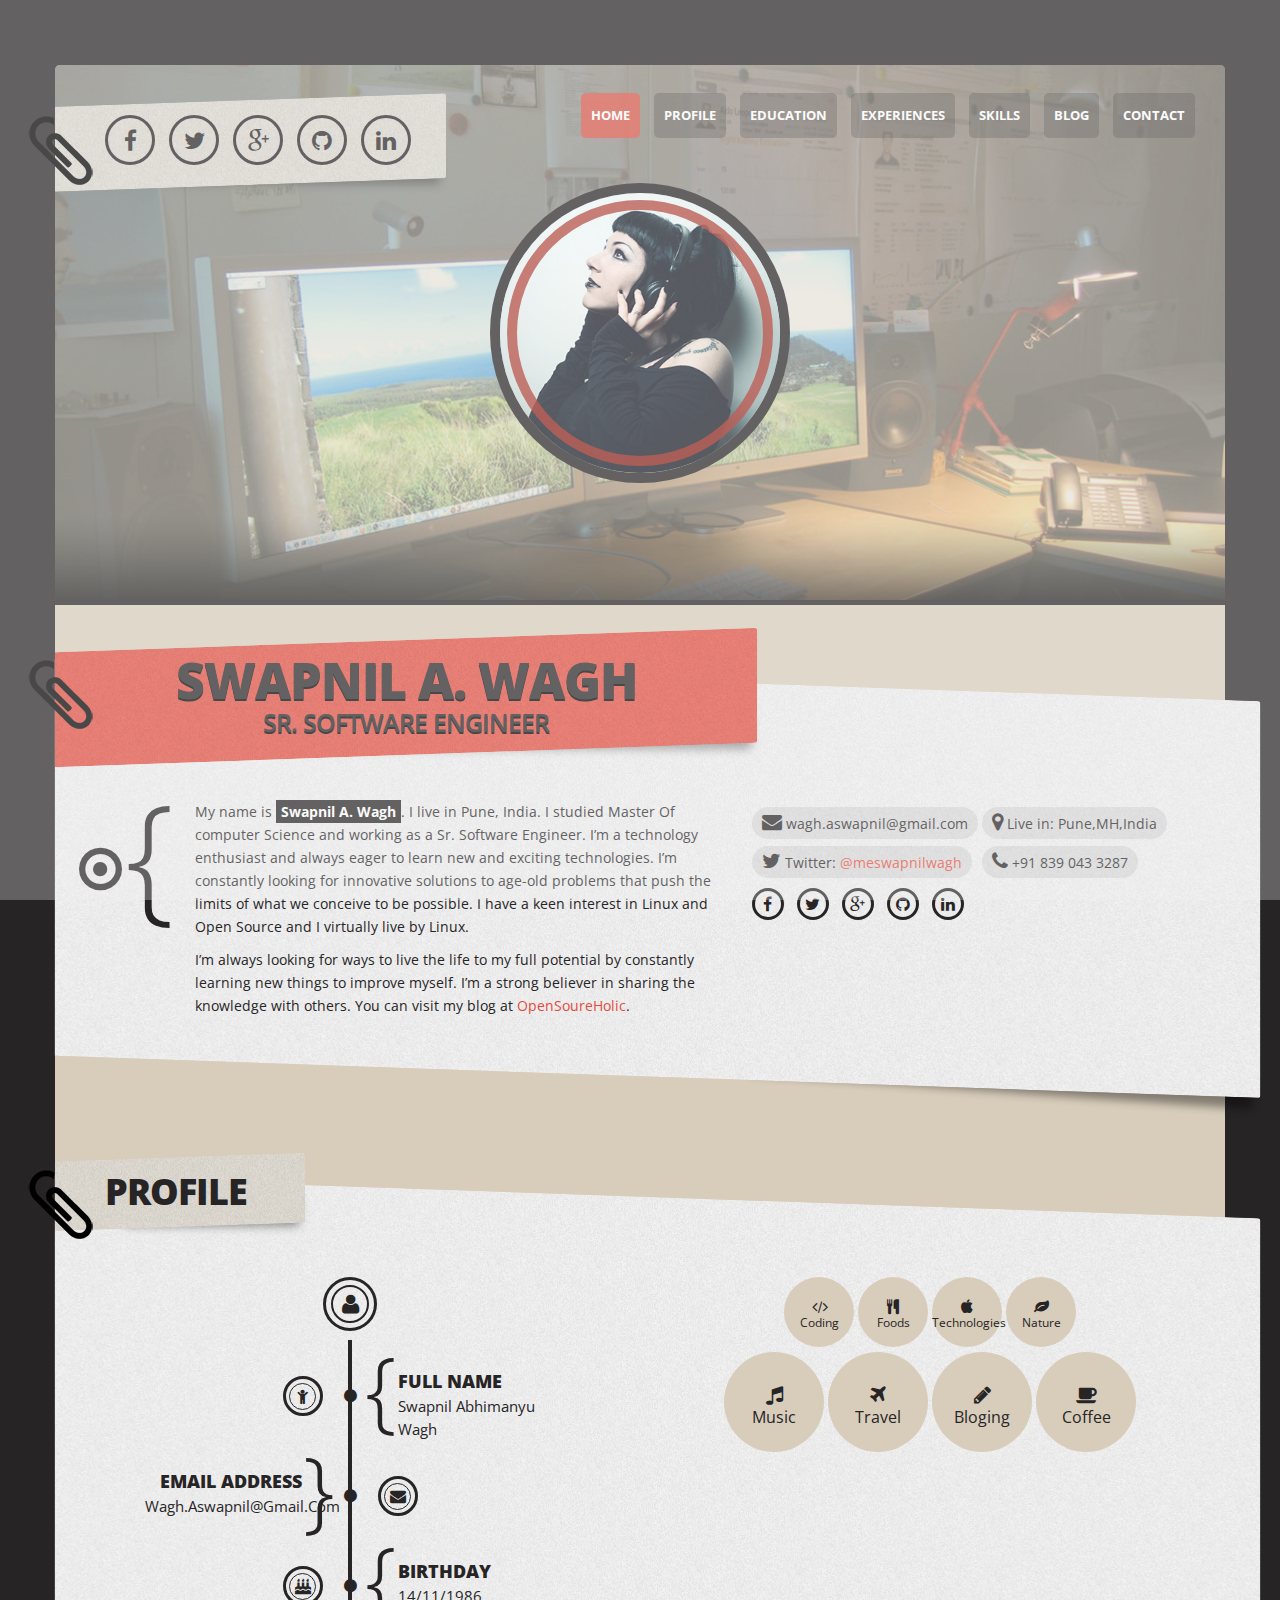
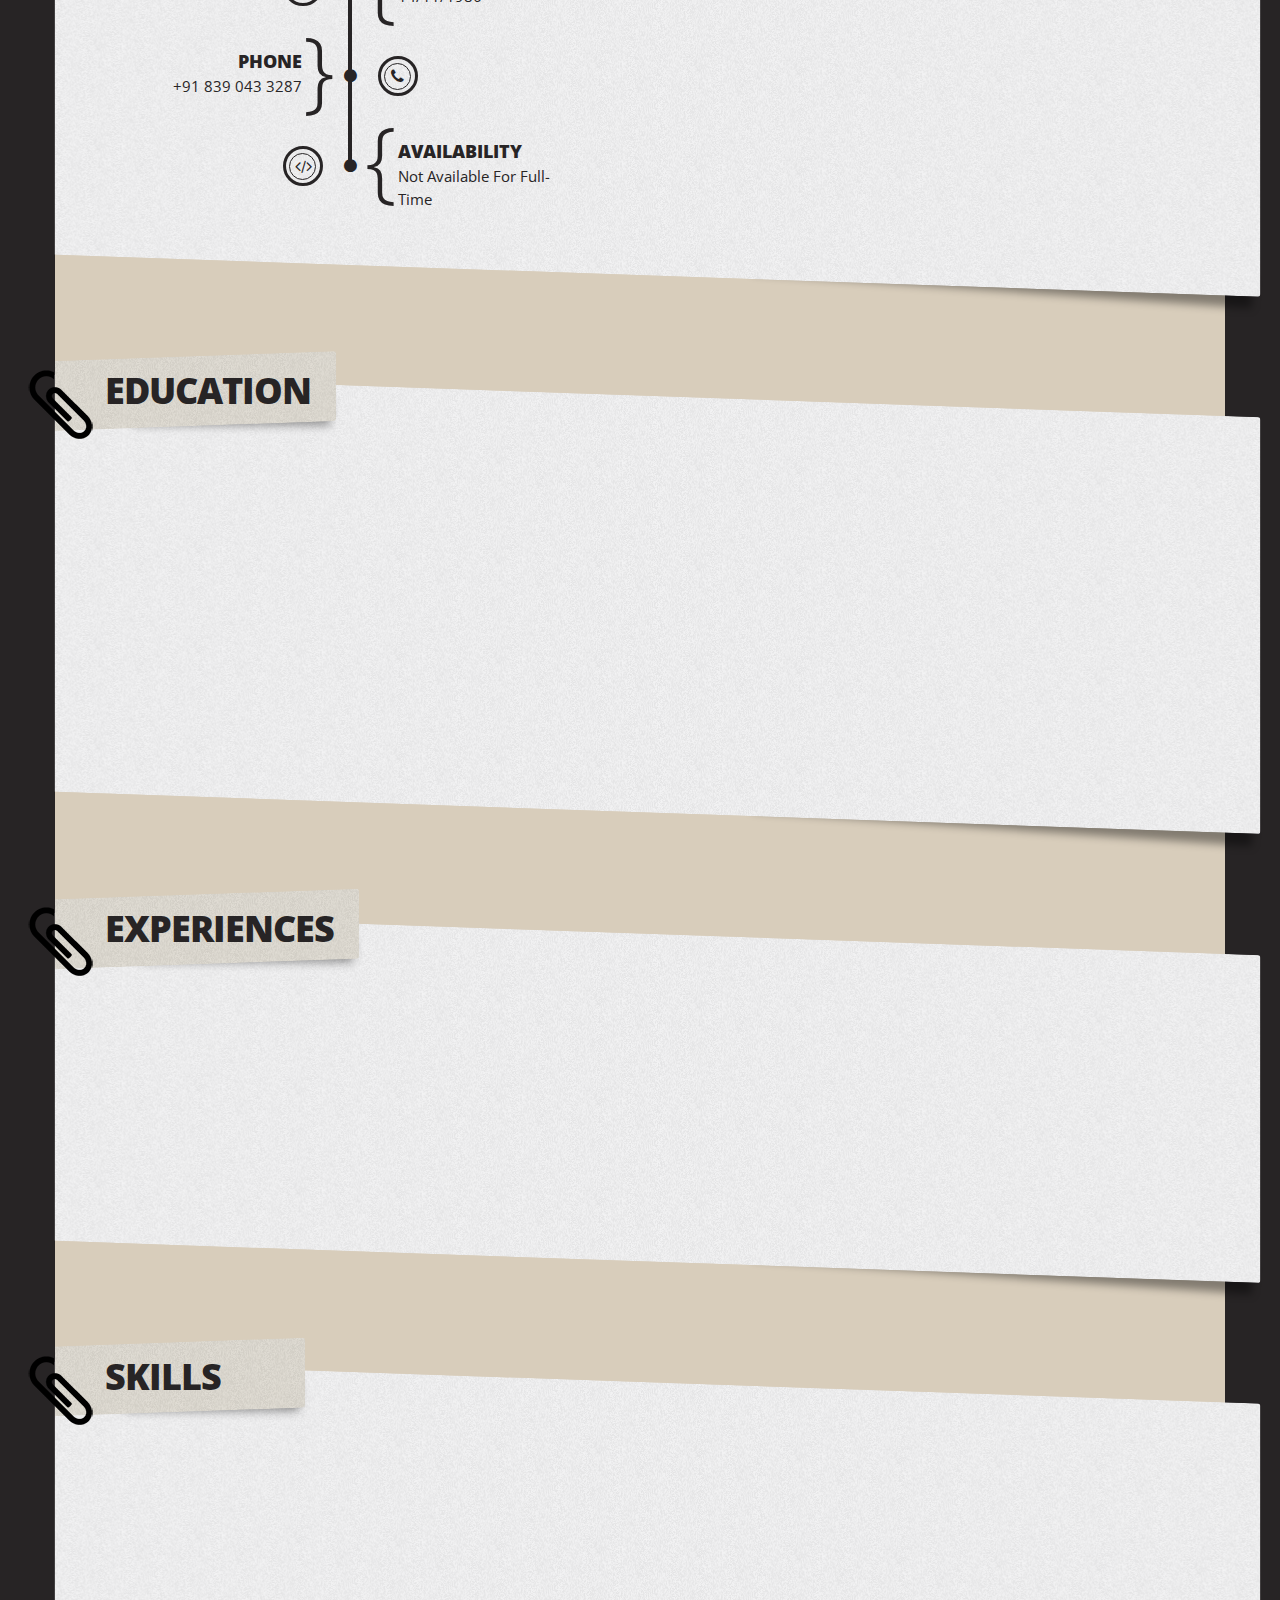
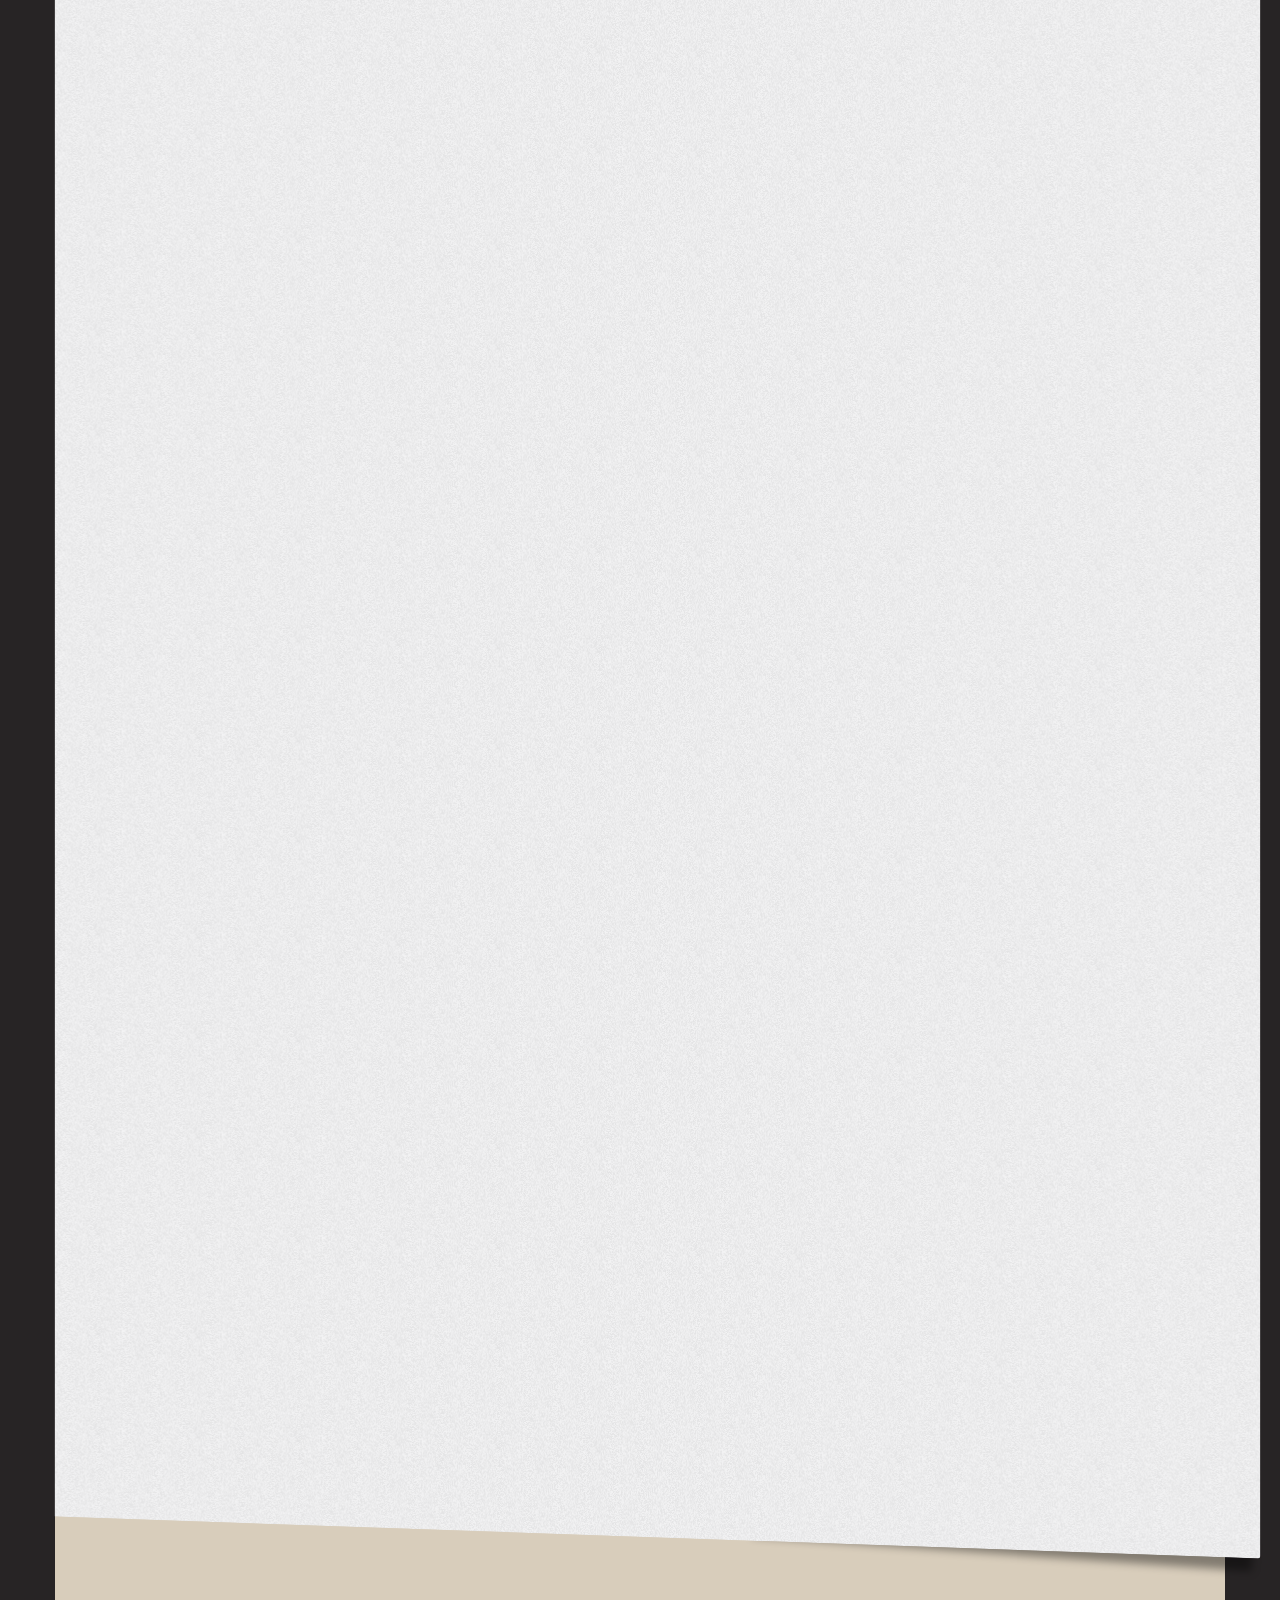
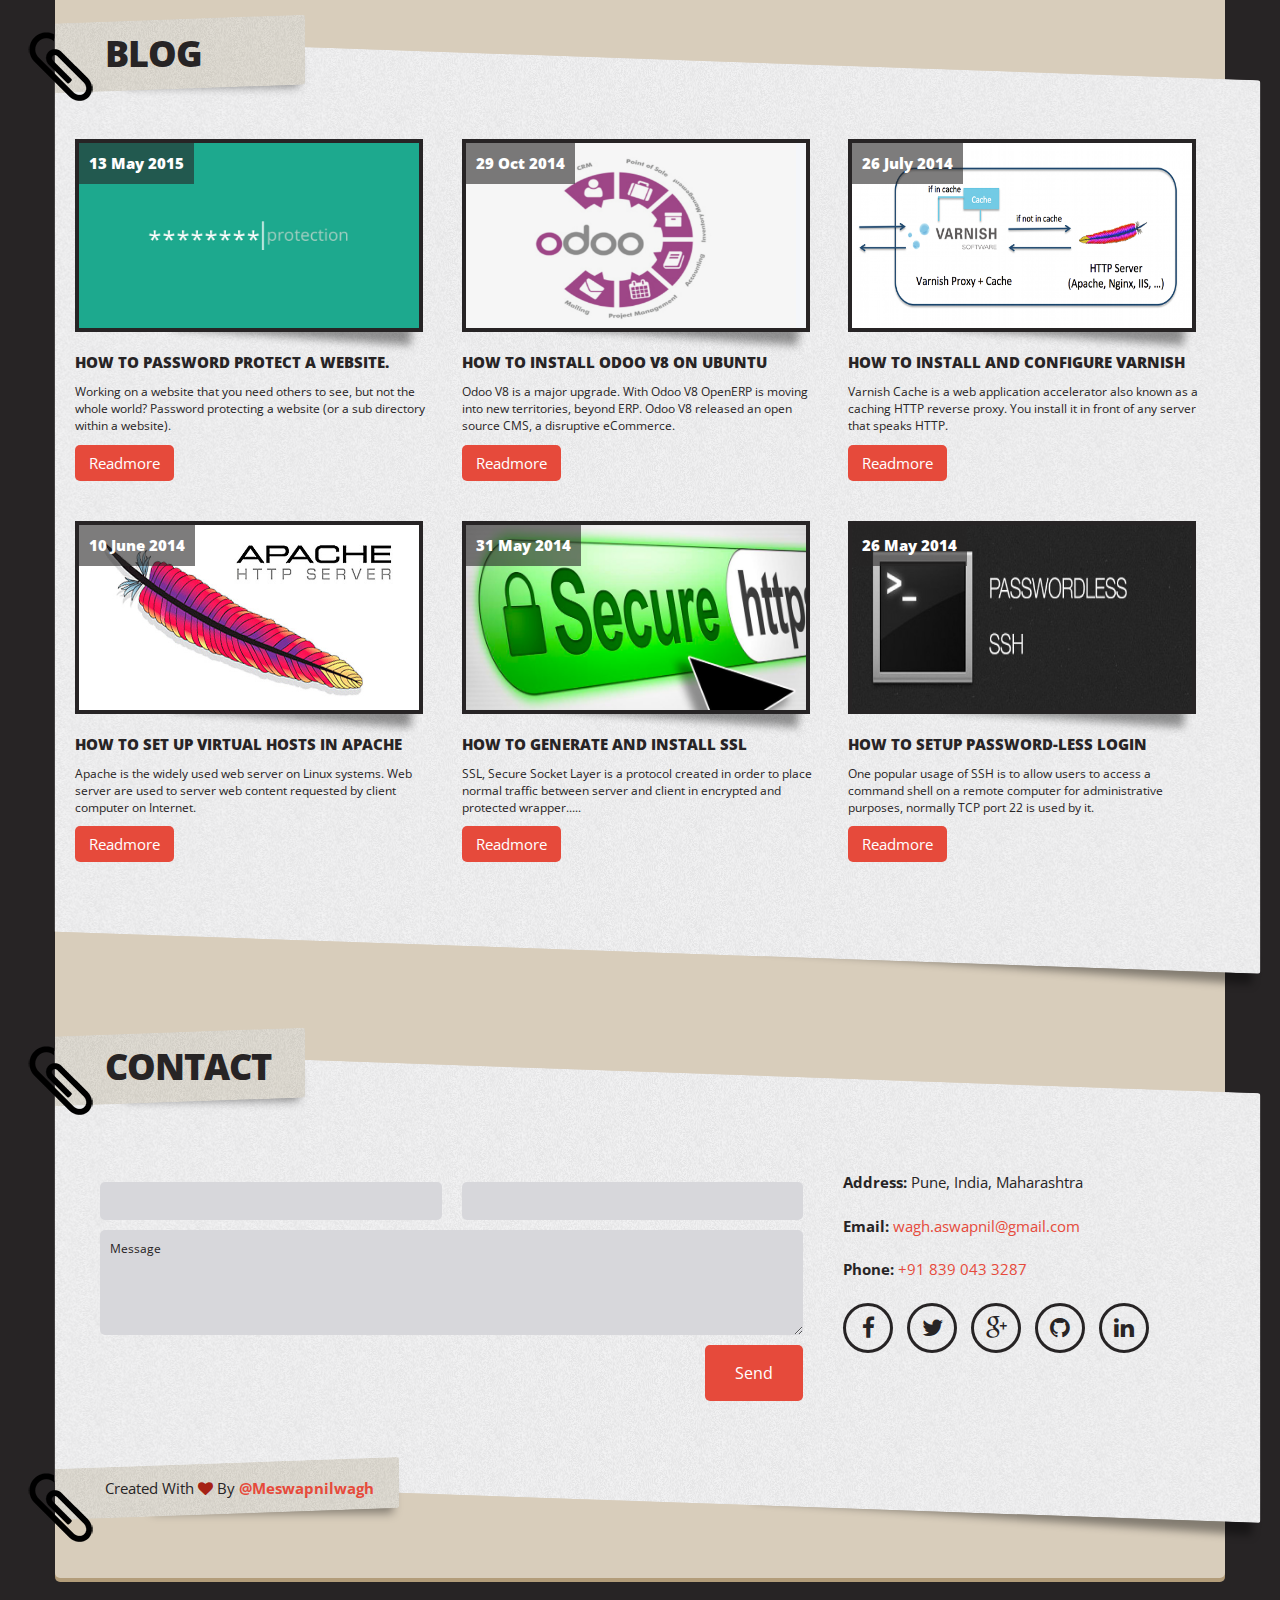
==== commit d4f86492: "Contact form classes add and action change" ====
--- a/index.html
+++ b/index.html
@@ -1016,7 +1016,7 @@
 
                     <div class="message-box"></div>
 
-                    <form id="contact-form" class="contact-form " method="post" action=""https://formspree.io/wagh.aswapnil@gmail.com">
+                    <form id="contact-form" class="contact-form " method="post" action="https://formspree.io/wagh.aswapnil@gmail.com">
 
 
 
@@ -1027,7 +1027,7 @@
                           <div class="controls">
 
 
-                            <input type="text" name="name">
+                            <input type="text" name="name" size="25" class="le-input  required col-xs-12" >
 
                           </div>
                         </div>
@@ -1039,7 +1039,7 @@
                           <div class="controls">
 
 
-                            <input type="email" name="_replyto">
+                            <input type="email" name="_replyto" class="le-input  required email col-xs-12">
                           </div>
                         </div>
                       </div>
@@ -1064,7 +1064,7 @@
                           <div class="controls">
 
 
-                            <textarea name="message" rows="5" placeholder="Your message"></textarea>
+                            <textarea name="message" rows="5" class=" le-input col-xs-12 no-margin" rows="9"  cols="5" data-placeholder="Message" ></textarea>
 
 
                           </div>
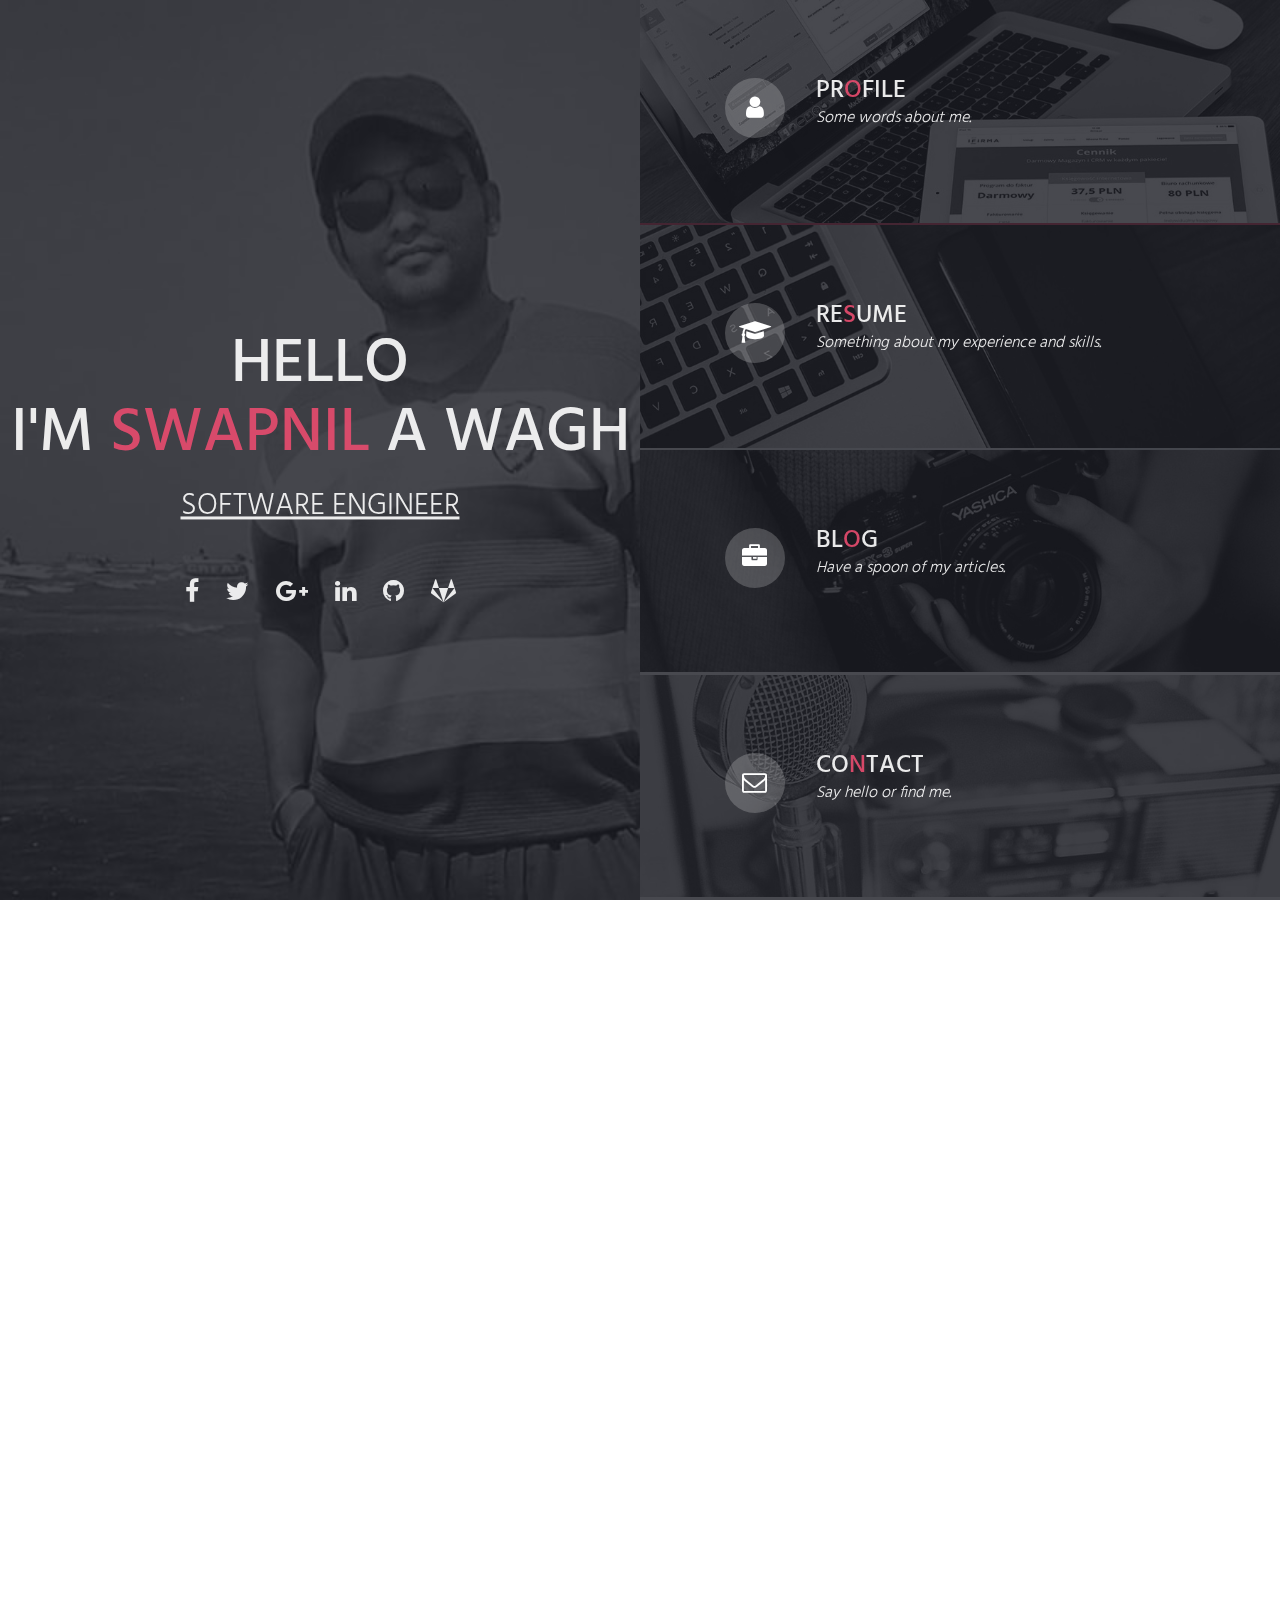
==== commit 672e2517: "new profile site" ====
--- a/index.html
+++ b/index.html
@@ -1,1177 +1,1017 @@
-<!DOCTYPE html>
-<html>
+<!--
+===========================================================
 
-  <head>
+[ INSTA , HTML File ]
 
+  Template Name : INSTA - Responsive Onepage Resume Template
+  
+  Version    :  1.0 
+  
+  Author     :  Pixel_Factory
+  
+  Author URI :  http://themeforest.net/user/Pixel_Factory
+  
+  Author Email : h.nafees.anwar@gmail.com
+
+==========================================================
+-->
+
+<!doctype html>
+<html lang="en" class="no-js">
+<head>
+    
+    <!--===============
+    1 ) Head Section
+    ================-->
+    
+    <meta charset="UTF-8">
+    <meta http-equiv="X-UA-Compatible" content="IE=edge">
+    <meta name="viewport" content="width=device-width, initial-scale=1, maximum-scale=1, user-scalable=no;">
+    <title>INSTA : : Portfolio Template</title>
+    
+    <!--( a ) Fav Icon -->
+    
+    <link rel="icon" href="images/icon/fav_icon.gif">
+    
+    <!--( b ) CSS Stylesheets -->
+    
+        <!-- Bootstrap -->
+    <link type="text/css" rel="stylesheet" href="bootstrap/css/bootstrap.min.css">
+    
+        <!-- Library -->
+    
+    <link type="text/css" rel="stylesheet" href="https://maxcdn.bootstrapcdn.com/font-awesome/4.6.3/css/font-awesome.min.css">
+    <link type="text/css" rel="stylesheet" href="library/popup/popup.css">
+    <link type="text/css" rel="stylesheet" href="library/owl-carousel/owl.carousel.css">
+    <link type="text/css" rel="stylesheet" href="library/owl-carousel/owl.theme.css">
+        
+        <!-- STYLE Sheets -->
+    
+    <link type="text/css" rel="stylesheet" href="css/style.red.css">
+    <link type="text/css" rel="stylesheet" href="css/responsive.css">
+    
+    <!--( c ) Javascript For Browser Support Issues -->
+    
+    <script type="text/javascript" src="library/modernizr/modernizr.js"></script>
     <!--[if lt IE 9]>
-        <script src="http://html5shim.googlecode.com/svn/trunk/html5.js"></script><![endif]-->
-    <title>Swapnil A. Wagh</title>
-    <meta http-equiv="Content-Type" content="text/html; charset=UTF-8">
-    <meta name="author" content="Amin Diary - Aka: LeAmino">
-    <meta name="keywords" content="Responsive, Template">
-    <meta name="robots" content="all">
-    <link href='http://fonts.googleapis.com/css?family=Open+Sans:300,700,800,400,600' rel='stylesheet' type='text/css'>
-    <meta name="viewport" content="width=device-width, initial-scale=1.0">
-    <link rel="stylesheet" href="css/prettyPhoto.css">
-    <link rel="stylesheet" href="css/animate.css">
+    <script src="https://oss.maxcdn.com/html5shiv/3.7.2/html5shiv.min.js"></script>
+    <script src="https://oss.maxcdn.com/respond/1.4.2/respond.min.js"></script>
+    <![endif]-->
+    
+</head>
+<body>
+    
+    <!--===========
+    2 ) Preloader
+    ============-->
+    
+    <div id="preloader">
+        <div class="loader">
+            <span></span>
+            <span></span>
+            <span></span>
+            <span></span>
+        </div>
+    </div>
+    
+    <!--=========
+    3 ) Homepage
+    ==========-->
+    
+    <div class="home-page">
+        
+        <!--( a ) Introduction -->
+        
+        <div class="introduction">
+            <img alt="" src="images/home_dp_new.jpg">
+            <div class="mask">
+            </div>
+            <div class="intro-content">
+                <h1>HELLO<br>
+                I'M <span>SWAPNIL</span> A WAGH</h1>
+                <h2>SOFTWARE ENGINEER</h2>
+                <p class="social-media hidden-xs">
+                    <a href="https://facebook.com/meswapnilwagh" class="fa fa-facebook" data-toggle="tooltip" title="Facebook"></a>
+                    <a href="https://twitter.com/meswapnilwagh" class="fa fa-twitter" data-toggle="tooltip" title="Twitter"></a>
+                    <a href="https://plus.google.com/u/0/+SwapnilWaghme" class="fa fa-google-plus" data-toggle="tooltip" title="Google+"></a>
+                    <a href="https://in.linkedin.com/in/swapnilwagh" class="fa fa-linkedin" data-toggle="tooltip" title="Linkedin"></a>
+                    <a href="https://github.com/meswapnilwagh" class="fa fa-github" data-toggle="tooltip" title="Github"></a>
+                    <a href="https://gitlab.com/u/meswapnilwagh" class="fa fa-gitlab" data-toggle="tooltip" title="GitLab"></a>
+                    <!-- <a href="index.html#" class="fa fa-instagram" data-toggle="tooltip" title="Instagram"></a> -->
+                </p>
+                
+                <!-- Social Media Icons [ END ] -->
+                
+            </div>
+        </div>
+        
+        <!-- ( b ) Navigation Menu -->
+        
+        <div class="menu">
+            <div class="profile-btn">
+                <img alt="" src="images/menu/profile_btn.jpg">
+                <div class="mask">
+                </div>
+                <div class="heading col-xs-11 col-xs-offset-1">
+                    <div class="col-xs-2 hidden-xs">
+                        <i class="fa fa-user"></i>
+                    </div>
+                    <div class="col-sm-10">
+                        <h2>PR<span>O</span>FILE</h2>
+                        <h3>Some words about me.</h3>
+                    </div>
+                </div>
+            </div>
+            
+            <!-- Single Navigation Menu Button [ END ]  -->
+            
+            <div class="resume-btn">
+                <img alt="" src="images/menu/resume_btn.jpg">
+                <div class="mask">
+                </div>
+                <div class="heading col-xs-11 col-xs-offset-1">
+                    <div class="col-xs-2 hidden-xs">
+                        <i class="fa fa-graduation-cap"></i>
+                    </div>
+                    <div class="col-sm-10">
+                        <h2>RE<span>S</span>UME</h2>
+                        <h3>Something about my experience and skills.</h3>
+                    </div>
+                </div>
+            </div>
+            
+            <!-- Single Navigation Menu Button [ END ]  -->
+            
+            <div class="portfolio-btn">
+                <img alt="" src="images/menu/portfolio_btn.jpg">
+                <div class="mask">
+                </div>
+                <div class="heading col-xs-11 col-xs-offset-1">
+                    <div class="col-xs-2 hidden-xs">
+                        <i class="fa fa-briefcase"></i>
+                    </div>
+                    <div class="col-sm-10">
+                        <h2>BL<span>O</span>G</h2>
+                        <h3>Have a spoon of my articles.</h3>
+                    </div>
+                </div>
+            </div>
+            
+            <!-- Single Navigation Menu Button [ END ]  -->
+            
+            <div class="contact-btn">
+                <img alt="" src="images/menu/contact_btn.jpg">
+                <div class="mask">
+                </div>
+                <div class="heading col-xs-11 col-xs-offset-1">
+                    <div class="col-xs-2 hidden-xs">
+                        <i class="fa fa-envelope-o"></i>
+                    </div>
+                    <div class="col-sm-10">
+                        <h2>CO<span>N</span>TACT</h2>
+                        <h3>Say hello or find me.</h3>
+                    </div>
+                </div>
+            </div>
+            
+            <!-- Single Navigation Menu Button [ END ]  -->
+            
+        </div>
+    </div>
+    
+    <!--=============
+    4 ) Close Button
+    ==============-->
+    
+    <div class="close-btn"></div>
+    
+    <!--=============
+    5 ) Profile Page
+    ==============-->
+    
+    <div class="profile-page">
+        
+        <!--( a ) Profile Page Fixed Image Portion -->
+        
+        <div class="image-container col-md-5 col-sm-12">
+            <div class="mask">
+            </div>
+            <div class="main-heading">
+                <h1>PR<span>O</span>FILE</h1>
+            </div>
+        </div>
+        
+        <!--( b ) Profile Page Content -->
+        
+        <div class="content-container col-md-7 col-sm-12">
+            
+            <!--( A ) Story of Glory -->
+            
+            <div class="story clearfix">
+                <h2 class="small-heading">STORY OF GLORY</h2>
+                <div class="col-lg-11 col-lg-offset-1">
+                    <div class="story-content clearfix">
+                        <img alt="" src="images/dp.jpg" class="col-xs-offset-1 col-sm-offset-0 col-sm-4 col-xs-10">
+                        <div class="col-sm-8 col-xs-12">
+                            <h3></h3>
+                            <p>
+                                 I am Swapnil A Wagh based in Pune, studied Master of Computer Application. Have 5+ Yrs exp in Odoo Development and Amazon Web Services. Working as AWS Analyst @ Varian Medical System.
+                            </p>
+                            <p>
+                                 I’m a technology enthusiast and always eager to learn new and exciting technologies. I’m constantly looking for innovative solutions to age-old problems that push the limits of what we conceive to be possible. I have a keen interest in Linux and Open Source and I virtually live by Linux.
+                            </p>
+                            <p>
+                                I’m always looking for ways to live the life to my full potential by constantly learning new things to improve myself. I’m a strong believer in sharing the knowledge with others. You can visit my blog at OpenSoureHolic.
+                            </p>
+                            <a href="index.html#" class="hire-me">Hire Me</a>
+                            <a href="index.html#">Download Resume</a>
+                        </div>
+                    </div>
+                </div>
+            </div>
+            
+            <!--( B ) What Can I Do -->
+            
+            <div class="services-container clearfix">
+                <h2 class="small-heading">WHAT CAN I DO?</h2>
+                <div class="services col-lg-4 col-md-6 col-sm-4">
+                    <i class="fa fa-opera"></i>
+                    <h3>Odoo Development</h3>
+                    <p>
+                        Odoo module development and service. Strong capability of understanding Business requirements and customize the each module’s such as Point Of sale, CRM etc. 
+                    </p>
+                </div>
+                
+                <!-- Single Service Item [ END ]  -->
+                
+                <div class="services col-lg-4 col-md-6 col-sm-4">
+                    <i class="fa fa-cloud"></i>
+                    <h3>Amazon Web Services</h3>
+                    <p>
+                        Deploying web apps on AWS cloud with High Avability. Setting cloud infrasture.
+                    </p>
+                </div>
+                
+                <!-- Single Service Item [ END ]  -->
+                
+                <div class="services col-lg-4 col-md-6 col-sm-4">
+                    <i class="fa fa-code"></i>
+                    <h3>WEB DEVELOPMENT</h3>
+                    <p>
+                        Develop website using pure HTML and CSS. Site deployment on LAMP stack. 
+                    </p>
+                </div>
+                
+                <!-- Single Service Item [ END ]  -->
+                
+                <div class="services col-lg-4 col-md-6 col-sm-4">
+                    
+                </div>
+                
+                <!-- Single Service Item [ END ]  -->
 
-    <link rel="stylesheet" href="css/font-awesome/css/font-awesome.min.css">
-    <link rel="stylesheet" href="css/stylesheet.css">
+                <div class="services col-lg-4 col-md-6 col-sm-4">
+                    <i class="fa fa-pencil"></i>
+                    <h3>Blogging</h3>
+                    <p>
+                        Writing technical geek and tricks article. Write artile under <a href="https://opensourceholic.com" style="color:inherit; text-decoration:none;">OpenSourceHolic</a> roof.
+                    </p>
+                </div>
+                
+                <!-- Single Service Item [ END ]  -->
+                
+                <div class="services col-lg-4 col-md-6 col-sm-4">
+                    
+                </div>
+                
+                <!-- Single Service Item [ END ]  -->
+                
+            </div>
+            
+            <!--( C ) Some Facts -->
+            
+            <div class="facts clearfix">
+                <div class="col-xs-4">
+                    <h3>PROJECTS DONE</h3>
+                    <h1>30+</h1>
+                </div>
+                <div class="col-xs-4">
+                    <h3>ODOO MODULES</h3>
+                    <h1>20+</h1>
+                </div>
+                <div class="col-xs-4">
+                    <h3>COFFEE CUPS</h3>
+                    <h1>200+</h1>
+                </div>
+            </div>
+            
+            <!--( D ) Footer -->
+            
+            <div class="footer clearfix">
+                <a href="/">SWAPNIL A WAGH</a>
+                <p>
+                    Copyright © 2016 All right reserved
+                </p>
+            </div>
+        </div>
+    </div>
+    
+    <!--=============
+    6 ) Resume Page
+    ===============-->
+    
+    <div class="resume-page">
+        
+        <!--( a ) Resume Page Fixed Image Portion -->
+        
+        <div class="image-container col-md-5 col-sm-12">
+            <div class="mask">
+            </div>
+            <div class="main-heading">
+                <h1>RE<span>S</span>UME</h1>
+            </div>
+        </div>
+        
+        <!--( b ) Resume Page Content -->
+        
+        <div class="content-container col-md-7 col-sm-12">
+            
+            <!--( A ) Education Section -->
+            
+            <div class="education clearfix">
+                <h2 class="small-heading">EDUCATION</h2>
+                
+                <div class="education-container col-lg-10 col-lg-offset-1 col-md-12 col-md-offset-0 col-sm-10 col-sm-offset-1">
+                    <div class="item">
+                        <div class="bullet hidden-xs">
+                        </div>
+                        <div class="education-content">
+                            <h3>Master's Degree in Computer Application from Amravati University <span> / Jun 2008 - Apr 2011</span></h3>
+                            <p>
+                                
+                            </p>
+                        </div>
+                    </div>
+                    
+                    <!-- Single Education Item [ END ] -->
+                    
+                    <div class="item">
+                        <div class="bullet hidden-xs">
+                        </div>
+                        <div class="education-content">
+                            <h3>Bachelor's Degree of Science in Computer Stream from Amravati University <span> / Jun 2004 - March 2007</span></h3>
+                            <p>
+                                
+                            </p>
+                        </div>
+                    </div>
+                    
+                    <!-- Single Education Item [ END ] -->
+                    
+                    <!-- <div class="item">
+                        <div class="bullet hidden-xs">
+                        </div>
+                        <div class="education-content">
+                            <h3>University of Graphics<span> / October 2009 - March 2011</span></h3>
+                            <p>
+                                Maecenas hendrerit euismod lorem, vitae mollis odio consectetur a. Aliquam at viverra nunc. Fusce neque lectus, vehicula eget lectus ac, consequat mollis erat. Sed sed interdum nisl. Nulla maximus odio vitae turpis rhoncus tempus. Donec vel elit quis metus rutrum.
+                            </p>
+                        </div>
+                    </div> -->
+                    
+                    <!-- Single Education Item [ END ] -->
+                    
+                </div>
+            </div>
+            
+            <!--( B ) Experience Section -->
+            
+            <div class="experience clearfix">
+                <h2 class="small-heading">EXPERIENCE</h2>
+                <div class="experience-container col-lg-10 col-lg-offset-1 col-md-12 col-md-offset-0 col-sm-10 col-sm-offset-1">
+                    <div class="item">
+                        <div class="bullet hidden-xs">
+                        </div>
+                        <div class="experience-content">
+                            <h3>Enterprisewide Programmer Analyst<span> / May 2016 - Till Date<br>
+                            Varian Medical System</span></h3>
+                            <p>
+                                Working as Enterprisewide Programmer Analyst, primary focus on AWS cloud infrastructure managment and web development.
+                            </p>
+                        </div>
+                    </div>
+                    
+                    <!-- Single Experience Item [ END ] -->
+                    
+                    <div class="item">
+                        <div class="bullet hidden-xs">
+                        </div>
+                        <div class="experience-content">
+                            <h3>Lead Engineer<span> / Aug 2011 - Apr 2016<br>
+                            Pragmatic Techsoft Pvt. Ltd.</span></h3>
+                            <p>
+                                Worked as Odoo developer almost for 5 Yrs, develop number of module as per different bussiness requirment. Develop module for Retail, Hotel and Restaurant Industries. Responsible for developing Odoo SaaS kit product. 
+                            </p>
+                        </div>
+                    </div>
+                    
+                    <!-- Single Experience Item [ END ] -->
+                    
+                    
+                    
+                </div>
+            </div>
+            
+            <!--( C ) Skills Section -->
+            
+            <div class="skills clearfix">
+                <h2 class="small-heading">SKILLS</h2>
+                <div class="clearfix">
+                    <div class="skill-container col-sm-4">
+                        <h3>Odoo</h3>
+                        <div class="skill" data-percent="80">
+                            <span>80%</span>
+                        </div>
+                    </div>
+                    
+                    <!-- Single Skills Item [ END ] -->
+                    
+                    <div class="skill-container col-sm-4">
+                        <h3>Python</h3>
+                        <div class="skill" data-percent="75">
+                            <span>75%</span>
+                        </div>
+                    </div>
+                    
+                    <!-- Single Skills Item [ END ] -->
+                    
+                    <div class="skill-container col-sm-4">
+                        <h3>Amazon Web Services</h3>
+                        <div class="skill" data-percent="80">
+                            <span>80%</span>
+                        </div>
+                    </div>
+                    
+                    <!-- Single Skills Item [ END ] -->
+                    
+                    <div class="skill-container col-sm-4">
+                        <h3>Linux</h3>
+                        <div class="skill" data-percent="85">
+                            <span>85%</span>
+                        </div>
+                    </div>
+                    
+                    <!-- Single Skills Item [ END ] -->
+                    
+                    <div class="skill-container col-sm-4">
+                        <h3>Web Development</h3>
+                        <div class="skill" data-percent="70">
+                            <span>70%</span>
+                        </div>
+                    </div>
+                    
+                    <!-- Single Skills Item [ END ] -->
+                    
+                    <div class="skill-container col-sm-4">
+                        <h3>Coding</h3>
+                        <div class="skill" data-percent="85">
+                            <span>85%</span>
+                        </div>
+                    </div>
+                    
+                    <!-- Single Skills Item [ END ] -->
+                    
+                </div>
+            </div>
+            
+            <!--( C ) Footer Section -->
+            
+            <div class="footer clearfix">
+                <a href="index.html#">SWAPNIL A WAGH</a>
+                <p>
+                    Copyright © 2016 All right reserved
+                </p>
+            </div>
+        </div>
+    </div>
+    
+    <!--===============
+    7 ) Portfolio Page
+    ================-->
+    
+    <div class="portfolio-page">
+        
+        <!--( a ) Portfolio Page Fixed Image Portion -->
+        
+        <div class="image-container col-md-5 col-sm-12">
+            <div class="mask">
+            </div>
+            <div class="main-heading">
+                <h1>BL<span>O</span>G</h1>
+            </div>
+        </div>
+        
+        <!--( b ) Portfolio Page Content -->
+        
+        <div class="content-container col-md-7 col-sm-12">
+            
+            <!--( A ) Portfolio -->
+            
+            <div class="portfolio">
+                <h2 class="small-heading">BLOG</h2>
+                <div class="project-container">
+                    
+                    <!-- <div class="project-controls">
+                        <button class="filter" data-filter="all">All</button>
+                        <button class="filter" data-filter=".graphic-design">Graphic Design</button>
+                        <button class="filter" data-filter=".web-design">Web Designs</button>
+                        <button class="filter" data-filter=".app-development">App Development</button>
+                    </div> -->
+                    
+                    <!-- Portfolio Control Buttons [ END ] -->
+                    
+                    <div class="projet-items clearfix" id="projects">
+                        
+                        <!-- Portfolio Image -->
+                        
+                        <div class="col-lg-4 col-md-6 col-sm-4 col-xs-6 mix graphic-design">
+                            <div class="project">
+                                <img src="images/portfolio/thumbs/blog_1.jpg" alt="">
+                                <div class="ovrly">
+                                </div>
+                                <div class="buttons">
+                                    <a target="_new" href="https://opensourceholic.com/2015/10/30/how-to-replace-a-lost-key-pair-with-new-one-on-an-ec2-instance/" class="fa fa-link"></a>
+                                    <a href="#portfolio-1" class="fa fa-search show-popup"></a>
+                                </div>
+                            </div>
+                        </div>
+                        
+                        <!-- Popup Content -->
+                        
+                        <div class="pop-up-box" id="portfolio-1">
+                            <img alt="" src="images/portfolio/blog_1.jpg" class=" hidden-xs">
+                            <div class="popup-content">
+                                <h3>HOW To REPLACE LOST KEY PAIR IN EC2</h3>
+                                <p>
+                                    Access to Amazon EC2 instances specially the Linux instances are always protected by a private key pair. Private key is only the way to get access to the instance, what if you lost the key? Is your servers lost in black hole? Thankfully nothing is lost you still can access your server, let me show you how can you solve this problem.
+                                </p>
+                                <a href="https://opensourceholic.com/2015/10/30/how-to-replace-a-lost-key-pair-with-new-one-on-an-ec2-instance/">READ MORE</a>
+                            </div>
+                        </div>
+                        
+                        <!-- Single Portfolio Item [ END ] -->
+                        
+                        
+                        
+                        <!-- Portfolio Image -->
+                        
+                        <div class="col-lg-4 col-md-6 col-sm-4 col-xs-6 mix web-design">
+                            <div class="project">
+                                <img src="images/portfolio/thumbs/blog_2.jpg" alt="">
+                                <div class="ovrly">
+                                </div>
+                                <div class="buttons">
+                                    <a href="https://opensourceholic.com/2015/05/13/how-to-password-protect-a-website-or-web-subdirectory-with-htaccess-htpasswd/" class="fa fa-link"></a>
+                                    <a href="#portfolio-2" class="fa fa-search show-popup"></a>
+                                </div>
+                            </div>
+                        </div>
+                        
+                        <!-- Popup Content -->
+                        
+                        <div class="pop-up-box" id="portfolio-2">
+                            <img alt="" src="images/portfolio/blog_2.jpg" class=" hidden-xs">
+                            <div class="popup-content">
+                                <h3>HOW TO PASSWORD PROTECT A WEBSITE</h3>
+                                <p>
+                                    Working on a website that you need others to see, but not the whole world? Password protecting a website (or a sub directory within a website). Protecting files on your website from unauthorized users can be very important. You can use PHP or any language to listen for login authorization information on each page, but that doesn’t protect your images, documents, and other media and it is not proper way to do so. That’s why I’ve found the new method of protecting files and directories the most reliable and is actually a pretty easy thing to do.
+                                </p>
+                                <a href="https://opensourceholic.com/2015/05/13/how-to-password-protect-a-website-or-web-subdirectory-with-htaccess-htpasswd/">READ MORE</a>
+                            </div>
+                        </div>
+                        
+                        <!-- Single Portfolio Item [ END ] -->
+                        
+                        
+                        
+                        <!-- Portfolio Image -->
+                        
+                        <div class="col-lg-4 col-md-6 col-sm-4 col-xs-6 mix app-development">
+                            <div class="project">
+                                <img src="images/portfolio/thumbs/blog_3.jpg" alt="">
+                                <div class="ovrly">
+                                </div>
+                                <div class="buttons">
+                                    <a href="https://opensourceholic.com/2014/10/29/how-to-install-odoo-v8-on-ubuntu-vps-server/" class="fa fa-link"></a>
+                                    <a href="#portfolio-3" class="fa fa-search show-popup"></a>
+                                </div>
+                            </div>
+                        </div>
+                        
+                        <!-- Popup Content -->
+                        
+                        <div class="pop-up-box" id="portfolio-3">
+                            <img alt="" src="images/portfolio/blog_3.jpg" class=" hidden-xs">
+                            <div class="popup-content">
+                                <h3>HOW TO INSTALL ODOO V8 ON UBUNTU</h3>
+                                <p>
+                                    Odoo V8 is a major upgrade. With Odoo V8 OpenERP is moving into new territories, beyond ERP. Odoo V8 released an open source CMS, a disruptive eCommerce and a Business Intelligence.
+                                </p>
+                                <a href="https://opensourceholic.com/2014/10/29/how-to-install-odoo-v8-on-ubuntu-vps-server/">READ MORE</a>
+                            </div>
+                        </div>
+                        
+                        <!-- Single Portfolio Item [ END ] -->
+                        
+                        
+                        
+                        <!-- Portfolio Image -->
+                        
+                        <div class="col-lg-4 col-md-6 col-sm-4 col-xs-6 mix graphic-design">
+                            <div class="project">
+                                <img src="images/portfolio/thumbs/blog_4.jpg" alt="">
+                                <div class="ovrly">
+                                </div>
+                                <div class="buttons">
+                                    <a href="http://opensourceholic.com/2014/07/26/how-to-install-and-configure-varnish-to-run-with-apache2-on-ubuntu-server/" class="fa fa-link"></a>
+                                    <a href="#portfolio-4" class="fa fa-search show-popup"></a>
+                                </div>
+                            </div>
+                        </div>
+                        
+                        <!-- Popup Content -->
+                        
+                        <div class="pop-up-box" id="portfolio-4">
+                            <img alt="" src="images/portfolio/blog_4.jpg" class=" hidden-xs">
+                            <div class="popup-content">
+                                <h3>HOW TO INSTALL AND CONFIGURE VARNISH</h3>
+                                <p>
+                                    Varnish Cache is a web application accelerator also known as a caching HTTP reverse proxy. You install it in front of any server that speaks HTTP.
+                                </p>
+                                <a href="http://opensourceholic.com/2014/07/26/how-to-install-and-configure-varnish-to-run-with-apache2-on-ubuntu-server/">READ MORE</a>
+                            </div>
+                        </div>
+                        
+                        <!-- Single Portfolio Item [ END ] -->
+                        
+                        
+                        
+                        <!-- Portfolio Image -->
+                        
+                        <div class="col-lg-4 col-md-6 col-sm-4 col-xs-6 mix web-design">
+                            <div class="project">
+                                <img src="images/portfolio/thumbs/blog_5.jpg" alt="">
+                                <div class="ovrly">
+                                </div>
+                                <div class="buttons">
+                                    <a href="http://opensourceholic.com/2014/06/10/how-to-set-up-virtual-hosts-in-apache-web-server-on-ubuntu-12-04-lts/" class="fa fa-link"></a>
+                                    <a href="#portfolio-5" class="fa fa-search show-popup"></a>
+                                </div>
+                            </div>
+                        </div>
+                        
+                        <!-- Popup Content -->
+                        
+                        <div class="pop-up-box" id="portfolio-5">
+                            <img alt="" src="images/portfolio/blog_5.jpg" class=" hidden-xs">
+                            <div class="popup-content">
+                                <h3>HOW TO SET UP VIRTUAL HOSTS IN APACHE</h3>
+                                <p>
+                                    Apache is the widely used web server on Linux systems. Web server are used to server web content requested by client computer on Internet.
+                                </p>
+                                <a href="http://opensourceholic.com/2014/06/10/how-to-set-up-virtual-hosts-in-apache-web-server-on-ubuntu-12-04-lts/">READ MORE</a>
+                            </div>
+                        </div>
+                        
+                        <!-- Single Portfolio Item [ END ] -->
+                        
+                        
+                        
+                        <!-- Portfolio Image -->
+                        
+                        <div class="col-lg-4 col-md-6 col-sm-4 col-xs-6 mix app-development">
+                            <div class="project">
+                                <img src="images/portfolio/thumbs/blog_6.jpg" alt="">
+                                <div class="ovrly">
+                                </div>
+                                <div class="buttons">
+                                    <a href="http://opensourceholic.com/2014/05/31/how-to-generate-and-install-ssl-certificate-in-apache-web-server-on-ubuntu-linux-servers/" class="fa fa-link"></a>
+                                    <a href="#portfolio-6" class="fa fa-search show-popup"></a>
+                                </div>
+                            </div>
+                        </div>
+                        
+                        <!-- Popup Content -->
+                        
+                        <div class="pop-up-box" id="portfolio-6">
+                            <img alt="" src="images/portfolio/blog_6.jpg" class=" hidden-xs">
+                            <div class="popup-content">
+                                <h3>HOW TO GENERATE AND INSTALL SSL</h3>
+                                <p>
+                                    SSL, Secure Socket Layer is a protocol created in order to place normal traffic between server and client in encrypted and protected wrapper.....
+                                </p>
+                                <a href="http://opensourceholic.com/2014/05/31/how-to-generate-and-install-ssl-certificate-in-apache-web-server-on-ubuntu-linux-servers/">READ MORE</a>
+                            </div>
+                        </div>
+                        
+                        <!-- Single Portfolio Item [ END ] -->
+                        
+                        
+                        
+                        <!-- Portfolio Image -->
+                        
+                        <div class="col-lg-4 col-md-6 col-sm-4 col-xs-6 mix web-design">
+                            <div class="project">
+                                <img src="images/portfolio/thumbs/blog_7.jpg" alt="">
+                                <div class="ovrly">
+                                </div>
+                                <div class="buttons">
+                                    <a href="http://opensourceholic.com/2014/05/26/password-less-login-to-ubuntu-linux-using-ssh-keygen-rsa-key/" class="fa fa-link"></a>
+                                    <a href="#portfolio-7" class="fa fa-search show-popup"></a>
+                                </div>
+                            </div>
+                        </div>
+                        
+                        <!-- Popup Content -->
+                        
+                        <div class="pop-up-box" id="portfolio-7">
+                            <img alt="" src="images/portfolio/blog_7.jpg" class=" hidden-xs">
+                            <div class="popup-content">
+                                <h3>HOW TO SETUP PASSWORD-LESS LOGIN</h3>
+                                <p>
+                                    One popular usage of SSH is to allow users to access a command shell on a remote computer for administrative purposes, normally TCP port 22 is used by it.
+                                </p>
+                                <a href="http://opensourceholic.com/2014/05/26/password-less-login-to-ubuntu-linux-using-ssh-keygen-rsa-key/">READ MORE</a>
+                            </div>
+                        </div>
+                        
+                        <!-- Single Portfolio Item [ END ] -->
+                        
+                        
+                        
+                        <!-- Portfolio Image -->
+                        
+                        <div class="col-lg-4 col-md-6 col-sm-4 col-xs-6 mix graphic-design">
+                            <div class="project">
+                                <img src="images/portfolio/thumbs/blog_8.jpg" alt="">
+                                <div class="ovrly">
+                                </div>
+                                <div class="buttons">
+                                    <a href="https://opensourceholic.com/2014/05/11/setup-ftp-account-on-amazon-ec2-using-pure-ftpd/" class="fa fa-link"></a>
+                                    <a href="#portfolio-8" class="fa fa-search show-popup"></a>
+                                </div>
+                            </div>
+                        </div>
+                        
+                        <!-- Popup Content -->
+                        
+                        <div class="pop-up-box" id="portfolio-8">
+                            <img alt="" src="images/portfolio/blog_8.jpg" class=" hidden-xs">
+                            <div class="popup-content">
+                                <h3>HOW TO  SETUP FTP SERVER ON AMAZON EC2</h3>
+                                <p>
+                                    In past I tried to setup FTP on Amazon EC2 I personally face some problem in FTP server installation. I found the documentation is very fragmented and definitely lacking some information.
+                                </p>
+                                <a href="https://opensourceholic.com/2014/05/11/setup-ftp-account-on-amazon-ec2-using-pure-ftpd/">READ MORE</a>
+                            </div>
+                        </div>
+                        
+                        <!-- Single Portfolio Item [ END ] -->
+                        
+                        
+                        
+                        <!-- Portfolio Image -->
+                        
+                        <div class="col-lg-4 col-md-6 col-sm-4 col-xs-6 mix app-development">
+                            <div class="project">
+                                <img src="images/portfolio/thumbs/blog_9.jpg" alt="">
+                                <div class="ovrly">
+                                </div>
+                                <div class="buttons">
+                                    <a href="https://opensourceholic.com/2014/03/14/manage-remote-mysql-from-phpmyadmin/" class="fa fa-link"></a>
+                                    <a href="#portfolio-9" class="fa fa-search show-popup"></a>
+                                </div>
+                            </div>
+                        </div>
+                        
+                        <!-- Popup Content -->
+                        
+                        <div class="pop-up-box" id="portfolio-9">
+                            <img alt="" src="images/portfolio/blog_9.jpg" class=" hidden-xs">
+                            <div class="popup-content">
+                                <h3>HOW TO MANAGE REMOTE MYSQL FROM PHPMYADMIN</h3>
+                                <p>
+                                    PHPMyAdmin supports the administration of multiple MySQL servers. You can access your remote MySQL databases from your localhost this need only few changes in PHPMyAdmin configuration.
+                                </p>
+                                <a href="https://opensourceholic.com/2014/03/14/manage-remote-mysql-from-phpmyadmin/">READ MORE</a>
+                            </div>
+                        </div>
+                        
+                        <!-- Single Portfolio Item [ END ] -->
+                        
+                        
+                        
+                        
+                        
+                    </div>
+                </div>
+            </div>
+            
+            <!--( B ) Testimonials Section -->
+            
+            <div class="testimonials clearfix">
+                <h2 class="small-heading">VISIT</h2>
+                <div class="testimonials-container col-sm-10 col-sm-offset-1">
+                    <div class="owl-carousel">
+                        <div>
+                            <p>
+                                <span ><a href="https://opensourceholic.com" style="color:white;text-decoration: none;"><h3>OPENSOURCEHOLIC</h3></a></span>
+                            </p>
+                        </div>
+                        
+                        <!-- Single Testimonial Item [ END ] -->
+                        
+                        <div>
+                            <p>
+                                <span ><a href="https://meswapnilwagh.github.io/odoo-reverse-proxy" style="color:white;text-decoration: none;"><h3>ODOO REVERSE-PROXY HOW TO</h3></a></span>
+                            </p>
+                        </div>
+                        
+                    </div>
+                </div>
+            </div>
+            
+            <!--( C ) Some Facts -->
+            
+            <div class="facts clearfix">
+                <div class="col-xs-4">
+                    <h3>PROJECTS DONE</h3>
+                    <h1>30+</h1>
+                </div>
+                <div class="col-xs-4">
+                    <h3>ODOO MODULES</h3>
+                    <h1>20+</h1>
+                </div>
+                <div class="col-xs-4">
+                    <h3>COFFEE CUPS</h3>
+                    <h1>200+</h1>
+                </div>
+            </div>
+            
+            <!-- Footer -->
+            
+            <div class="footer clearfix">
+                <a href="index.html#">SWAPNIL A WAGH</a>
+                <p>
+                    Copyright © 2016 All right reserved
+                </p>
+            </div>
+        </div>
+    </div>
+    
+    <!--==============
+    8 ) Contact Page
+    ===============-->
+    
+    <div class="contact-page">
+        
+        <!--( a ) Contact Page Fixed Image Portion -->
+        
+        <div class="image-container col-md-5 col-sm-12">
+            <div class="mask">
+            </div>
+            <div class="main-heading">
+                <h1>CO<span>N</span>TACT</h1>
+            </div>
+        </div>
+        
+        <!--( b ) Contact Page Content -->
+        
+        <div class="content-container col-md-7 col-sm-12">
+            
+            <!--( A ) Contact Form -->
+            
+            <div>
+                <h2 class="small-heading">SAY HELLO!</h2>
+                
+                <div class="contact-form col-sm-11 clearfix">
+                    
+                    <form action="http://demos.seekerinfinity.com/demo/insta/preview/php/contact.php" id="contactForm" method="post" name="contactForm">
+                        <fieldset>
+                            <div class="col-sm-12">
+                                <input id="name" name="name" placeholder="Your Name*" type="text" value="">
+                            </div>
+                            
+                            <!-- Name Field [ END ] -->
+                            
+                            <div class="col-sm-12">
+                                <input id="email" name="email" placeholder="Your Email*" type="text" value="">
+                            </div>
+                            
+                            <!-- Email Field [ END ] -->
+                            
+                            <div class="col-xs-12">
+                                <textarea cols="5" id="message" name="message" placeholder="Your Message....*"></textarea>
+                            </div>
+                            
+                            <!-- Message Field [ END ] -->
+                            
+                            <div class="col-xs-12">
+                                <button class="submit active">SEND</button>
+                            </div>
+                            
+                            <div class="error col-xs-12">
+                                <h3></h3>
+                            </div>
+                            
+                            <!-- Error Message [ END ] -->
+                            
+                            <div class="success col-xs-12">
+                                <h3>Success! Your message was sent.</h3>
+                            </div>
+                            
+                            <!-- Submit Button [ END ] -->
+                            
+                        </fieldset>
+                    </form>
+                    
+                    <!-- Contact Form [ END ] -->
+                    
+                </div>
+            </div>
+            
+            <!--( B ) Google Map -->
+            
+            <div class="google-map" id="google-map"></div>
+            
+            <!--( C ) Contact Details -->
+            
+            <div class="contact-details clearfix">
+                <h2 class="small-heading">CONTACT DETAILS</h2>
+                <div class="contact col-sm-4">
+                    <p>
+                        <i class="fa fa-map-marker"></i><br>
+                         Pune, India, Maharashtra
+                    </p>
+                </div>
+                
+                    <!-- Single Contact Details Item [ END ] -->
+                
+                <div class="contact col-sm-4">
+                    <p>
+                        <i class="fa fa-phone"></i><br>
+                         +91 8390433287
+                    </p>
+                </div>
+                
+                    <!-- Single Contact Details Item [ END ] -->
+                
+                <div class="contact col-sm-4">
+                    <p>
+                        <i class="fa fa-envelope"></i><br>
+                         wagh.aswapnil@gmail.com
+                    </p>
+                </div>
+                
+                    <!-- Single Contact Details Item [ END ] -->
 
-
-
-  </head>
-
-  <body>
-
-    <div id="preloader">
-      <div id="status">&nbsp;</div>
-      <noscript>JavaScript is off. Please enable to view full site.</noscript>
+                <div class="col-xs-12 social-media">
+                    <a href="https://facebook.com/meswapnilwagh" class="fa fa-facebook" data-toggle="tooltip" title="Facebook"></a>
+                    <a href="https://twitter.com/meswapnilwagh" class="fa fa-twitter" data-toggle="tooltip" title="Twitter"></a>
+                    <a href="https://plus.google.com/u/0/+SwapnilWaghme" class="fa fa-google-plus" data-toggle="tooltip" title="Google+"></a>
+                    <a href="https://in.linkedin.com/in/swapnilwagh" class="fa fa-linkedin" data-toggle="tooltip" title="Linkedin"></a>
+                    <a href="https://github.com/meswapnilwagh" class="fa fa-github" data-toggle="tooltip" title="Github"></a>
+                    <a href="https://gitlab.com/u/meswapnilwagh" class="fa fa-gitlab" data-toggle="tooltip" title="GitLab"></a>
+                </div>
+                
+                <!-- Social Media Icons [ END ] -->
+                
+            </div>
+            
+            <!-- ( D ) Footer -->
+            
+            <div class="footer clearfix">
+                <a href="index.html#">SWAPNIL A WAGH</a>
+                <p>
+                    Copyright © 2016 All right reserved
+                </p>
+            </div>
+        </div>
     </div>
-
-    <div class="wrapper">
-      <div class="container">
-
-        <header id="home">
-
-          <div class="head-image bg-image" data-bg-image="images/head-image.jpg">
-            <div class="avatar wow bounceInDown" >
-              <img alt="avatar" src="images/avatar.jpg" />
-            </div>
-          </div>
-
-          <div class="sticky-paper-head has-shadow">
-            <div class="content">
-              <div class="social-icons">
-                <ul>
-                  <li>
-                    <a class="fa fa-facebook" href="http://facebook.com/meswapnilwagh"></a>
-                  </li>
-                  <li>
-                    <a class="fa fa-twitter" href="http://twitter.com/meswapnilwagh"></a>
-                  </li>
-                  <li>
-                    <a class="fa fa-google-plus" href="https://plus.google.com/+SwapnilWaghme/posts"></a>
-                  </li>
-                  <li>
-                    <a class="fa fa-github" href="http://github.com/meswapnilwagh"></a>
-                  </li>
-                  <li>
-                    <a class="fa fa-linkedin" href="https://in.linkedin.com/in/swapnilwagh"></a>
-                  </li>
-                </ul>
-              </div>
-            </div>
-          </div>
-
-          <div class="col-xs-12  nav-menu top-menu-holder">
-            <nav class="hidden-xs visible-lg ">
-              <ul class="nav">
-                  <li class="active">
-                  <a  href="index.html#home">home</a>
-                </li>
-                <li>
-                  <a  href="index.html#profile">profile</a>
-                </li>
-                <li>
-                  <a  href="index.html#education">education</a>
-                </li>
-                <li>
-                  <a  href="index.html#experiences">experiences</a>
-                </li>
-                 <li>
-                  <a  href="index.html#skills">skills</a>
-                </li>
-                <!-- <li>
-                  <a  href="index.html#portfolio">portfolio</a>
-                </li> -->
-                <li>
-                  <a  href="index.html#blog">blog</a>
-                </li>
-                <li>
-                  <a  href="index.html#contact">contact</a>
-                </li>
-
-
-              </ul>
-
-            </nav>
-
-            <select class="top-drop-menu nav visible-md visible-sm visible-xs hidden-lg">
-              <option value="#home" selected="selected">
-                Home
-              </option>
-
-              <option value="#profile">
-                Profile
-              </option>
-              <option value="#education">
-                Education
-              </option>
-              <option value="#experiences">
-                Experiences
-              </option>
-
- <option value="#skills">
-                Skills
-              </option>
-
-              <!-- <option value="#portfolio">
-                Portfolio
-              </option> -->
-
-              <option value="#contact">
-                Contact
-              </option>
-
-            </select>
-          </div>
-
-        </header>
-        <section id="info" class="big-name">
-          <div class="sticky-paper-head has-shadow ">
-            <div class="content">
-              <h1>Swapnil A. Wagh</h1>
-              <div class="short-tag">
-                Sr. Software Engineer
-              </div>
-            </div>
-          </div>
-          <div class="sticky-paper-body has-shadow " >
-            <div class="content">
-              <div class="row">
-                <div class="col-xs-12 col-md-7">
-                  <div class="le-paragraph">
-                    <p>
-                      My name is <strong>Swapnil A. Wagh</strong>. I live in Pune, India. I studied Master Of computer Science and working as a Sr. Software Engineer. I’m a technology enthusiast and always eager to learn new and exciting technologies. I’m constantly looking for innovative solutions to age-old problems that push the limits of what we conceive to be possible. I have a keen interest in Linux and Open Source and I virtually live by Linux.
-                    </p>
-                    <p>
-                      I’m always looking for ways to live the life to my full potential by constantly learning new things to improve myself. I’m a strong believer in sharing the knowledge with others. You can visit my blog at <a href="http://opensourceholic.com">OpenSoureHolic</a>.
-                    </p>
-                  </div>
-                </div>
-                <div class="col-xs-12 col-md-5">
-                  <div class="tabled-info-holder">
-                    <ul class="info-holder">
-                      <li>
-                        <div class="info-item">
-                          <i class="fa fa-envelope"></i>
-                          <span>wagh.aswapnil@gmail.com</span>
-                        </div>
-                      </li>
-                      <li>
-                        <div class="info-item">
-                          <i class="fa fa-twitter"></i>
-                          <span>Twitter: <a href="http://twitter.com/meswapnilwagh">@meswapnilwagh</a></span>
-                        </div>
-                      </li>
-
-                    </ul>
-
-                    <ul class="info-holder">
-                      <li>
-                        <div class="info-item">
-                          <i class="fa fa-map-marker"></i>
-                          <span>Live in: Pune,MH,India</span>
-                        </div>
-                      </li>
-                      <li>
-                        <div class="info-item">
-                          <i class="fa fa-phone"></i>
-                          <span>+91 839 043 3287</span>
-                        </div>
-                      </li>
-                    </ul>
-                    <div class="social-icons small">
-                      <ul>
-                        <li>
-                          <a class="fa fa-facebook" href="http://facebook.com/meswapnilwagh"></a>
-                        </li>
-                        <li>
-                          <a class="fa fa-twitter" href="http://twitter.com/meswapnilwagh"></a>
-                        </li>
-                        <li>
-                          <a class="fa fa-google-plus" href="https://plus.google.com/+SwapnilWaghme/posts"></a>
-                        </li>
-                        <li>
-                          <a class="fa fa-github" href="http://github.com/meswapnilwagh"></a>
-                        </li>
-                        <li>
-                          <a class="fa fa-linkedin" href="https://in.linkedin.com/in/swapnilwagh"></a>
-                        </li>
-                      </ul>
-                    </div>
-                  </div>
-                </div>
-              </div>
-            </div>
-          </div>
-        </section>
-
-        <hr class="le-hr">
-
-        <section id="profile" >
-          <div class="sticky-paper-head has-shadow ">
-            <div class="content">
-              <h1>profile</h1>
-            </div>
-          </div>
-          <div class="sticky-paper-body has-shadow " >
-            <div class="content">
-              <div class="row">
-                <div class="col-xs-12 col-lg-6">
-                  <div class="timeline-holder wow bounceInUp">
-                    <div class="timeline-head">
-                      <div class="icon">
-                        <i class="fa fa-user"></i>
-                      </div>
-                    </div>
-                    <div class="timeline-body">
-                      <div class="profile-item timeline-item">
-                        <div class="icon-item left">
-                          <div class="circular-icon ">
-                            <i class="fa fa-child"></i>
-                          </div>
-                        </div>
-
-                        <div class="profile-content timeline-content right">
-                          <label>full name</label>
-                          <div class="value">Swapnil Abhimanyu Wagh</div>
-                        </div>
-
-                      </div>
-
-                      <div class="profile-item timeline-item">
-                        <div class="icon-item right">
-                          <div class="circular-icon">
-                            <i class="fa fa-envelope"></i>
-                          </div>
-
-                        </div>
-                        <div class="profile-content timeline-content left">
-                          <label>email address</label>
-                          <div class="value">wagh.aswapnil@gmail.com
-                          </div>
-                        </div>
-
-                      </div>
-
-                      <div class="profile-item timeline-item">
-                        <div class="icon-item left">
-                          <div class="circular-icon">
-                            <i class="fa fa-birthday-cake"></i>
-                          </div>
-
-                        </div>
-                        <div class="profile-content timeline-content right">
-                          <label>birthday</label>
-                          <div class="value">14/11/1986</div>
-                        </div>
-
-                      </div>
-
-
-                      <div class="profile-item timeline-item">
-                        <div class="icon-item right">
-                          <div class="circular-icon ">
-                            <i class="fa fa-phone"></i>
-                          </div>
-                        </div>
-
-                        <div class="profile-content timeline-content left">
-                          <label>Phone</label>
-                          <div class="value">+91 839 043 3287</div>
-                        </div>
-
-                      </div>
-
-
-                      <div class="profile-item timeline-item">
-                        <div class="icon-item left">
-                          <div class="circular-icon left">
-                            <i class="fa fa-code"></i>
-                          </div>
-
-                        </div>
-                        <div class="profile-content timeline-content right">
-                          <label>Availability</label>
-                          <div class="value">Not available for Full-Time</div>
-                        </div>
-
-                      </div>
-                    </div>
-                  </div>
-                </div>
-                <div class="col-xs-12 col-lg-6">
-                  <div class="interests-holder">
-                    <div class="interests-row medium">
-                      <ul>
-                        <li class="wow bounceInDown" data-wow-delay="0.1s" >
-                          <i class="fa fa-code"></i>
-                          <span>Coding</span>
-                        </li>
-                        <li class="wow bounceInDown" data-wow-delay="0.2s">
-                          <i class="fa fa-cutlery"></i>
-                          <span>Foods</span>
-                        </li>
-                        <li class="wow bounceInDown" data-wow-delay="0.3s">
-                          <i class="fa fa-apple"></i>
-                          <span>Technologies</span>
-                        </li>
-                        <li class="wow bounceInDown" data-wow-delay="0.4s">
-                          <i class="fa fa-leaf"></i>
-                          <span>Nature</span>
-                        </li>
-                      </ul>
-                    </div>
-                    <div class="interests-row big">
-                      <ul>
-                        <li class="wow bounceInDown" data-wow-delay="0.5s">
-                          <i class="fa fa-music"></i>
-                          <span>Music</span>
-                        </li>
-                        <li class="wow bounceInDown" data-wow-delay="0.6s">
-                          <i class="fa fa-plane"></i>
-                          <span>Travel</span>
-                        </li>
-                        <li class="wow bounceInDown" data-wow-delay="0.7s">
-                          <i class="fa fa-pencil"></i>
-                          <span>Bloging</span>
-                        </li>
-                        <li class="wow bounceInDown" data-wow-delay="0.8s">
-                          <i class="fa fa-coffee"></i>
-                          <span>Coffee</span>
-                        </li>
-                      </ul>
-                    </div>
-
-
-                    <div class="title wow fadeIn"  > 
-                      <h1>hobbies & interests</h1>
-                    </div>
-                    <div class="interests-row big">
-                      <ul>
-                        <li class="wow bounceInDown" data-wow-delay="0.1s">
-                          <i class="fa fa-rocket"></i>
-                          <span>Space</span>
-                        </li>
-                        <li class="wow bounceInDown" data-wow-delay="0.2s">
-                          <i class="fa fa-road"></i>
-                          <span>Road Trip</span>
-                        </li>
-                        <li class="wow bounceInDown" data-wow-delay="0.3s">
-                          <i class="fa fa-gamepad"></i>
-                          <span>Gadgets</span>
-                        </li>
-                        <li class="wow bounceInDown" data-wow-delay="0.4s">
-                          <i class="fa fa-paint-brush"></i>
-                          <span>Exploring</span>
-                        </li>
-                      </ul>
-                    </div>
-
-                    <div class="interests-row medium">
-                      <ul>
-                        <li class="wow bounceInDown" data-wow-delay="0.5s">
-                          <i class="fa fa-music"></i>
-                          <span>Reading</span>
-                        </li>
-                        <li class="wow bounceInDown" data-wow-delay="0.6s">
-                          <i class="fa fa-car"></i>
-                          <span>Cars</span>
-                        </li>
-                        <li class="wow bounceInDown" data-wow-delay="0.7s">
-                          <i class="fa fa-mobile"></i>
-                          <span>Mobile</span>
-                        </li>
-                        <li class="wow bounceInDown" data-wow-delay="0.8s">
-                          <i class="fa fa-users"></i>
-                          <span>Family</span>
-                        </li>
-                      </ul>
-                    </div>
-                  </div>
-                </div>
-              </div>
-            </div>
-          </div>
-        </section>
-
-        <hr class="le-hr">
-
-        <section id="education" >
-          <div class="sticky-paper-head has-shadow ">
-            <div class="content">
-              <h1>education</h1>
-            </div>
-          </div>
-
-          <div class="sticky-paper-body has-shadow " >
-            <div class="content">
-              <div class="row">
-                <div class="col-xs-12">
-                  <div class="timeline-holder wow bounceInUp" > 
-                    <div class="timeline-head event-head">
-                      <div class="icon">
-                        <i class="fa fa-university"></i>
-                      </div>
-                    </div>
-                    <div class="timeline-body">
-                      <div class="event-item timeline-item">
-
-                        <div class="event-title left">
-                          <h1>Master Of Computer Application</h1>
-                          <h4>SGBAU, Amaravati</h4>
-                        </div>
-
-
-                        <div class="event-content timeline-content right">
-                          <p>
-
-                          </p>
-                        </div>
-
-                      </div>
-
-
-                      <div class="event-item timeline-item">
-                      <div class="event-content timeline-content left">
-                          <p>
-
-                          </p>
-                        </div>
-                        <div class="event-title right">
-                          <h1>bachelor of science</h1>
-                          <h4>sgbau, amaravati</h4>
-                        </div>
-
-                      </div>
-
-                    </div>
-                  </div>
-                </div>
-              </div>
-            </div>
-          </div>
-        </section>
-
-        <hr class="le-hr">
-
-        <section id="experiences" >
-          <div class="sticky-paper-head has-shadow ">
-            <div class="content">
-              <h1>experiences</h1>
-            </div>
-          </div>
-
-          <div class="sticky-paper-body has-shadow " >
-            <div class="content">
-              <div class="row">
-                <div class="col-xs-12">
-                  <div class="timeline-holder wow bounceInUp" >
-                    <div class="timeline-head event-head">
-                      <div class="icon">
-                        <i class="fa fa-suitcase"></i>
-                      </div>
-                    </div>
-                    <div class="timeline-body">
-                      <div class="event-item timeline-item">
-
-                        <div class="event-title left">
-                          <h1>senior software engineer</h1>
-                          <h4>pragmatic techsoft pvt. ltd. <small>2011-today</small></h4>
-                        </div>
-
-
-                        <div class="event-content timeline-content right">
-                          <p>
-                            Working as a Sr. Software Engineer, work on various technologies Odoo, Python, ROR,
-                            PHP, AWS, Linux Administration. 
-                            More interested in Python,Web development and AWS.
-                          </p>
-                        </div>
-
-                      </div>
-
-                    </div>
-                  </div>
-                </div>
-              </div>
-            </div>
-          </div>
-        </section>
-
-
-        <hr class="le-hr">
-
-        <section id="skills" >
-          <div class="sticky-paper-head has-shadow ">
-            <div class="content">
-              <h1>skills</h1>
-            </div>
-          </div>
-
-          <div class="sticky-paper-body has-shadow " >
-            <div class="content">
-              <div class="row">
-                <div class="col-xs-12">
-                  <div class="timeline-holder wow bounceInUp" >
-                    <div id="skills-head" class="timeline-head">
-                      <div class="icon">
-                        <i class="fa  fa-tasks"></i>
-                      </div>
-                    </div>
-                    <div class="timeline-body">
-
-                      <div class="skill-holder timeline-item">
-
-                      
-
-                        <div class="event-content timeline-content left">
-                          <p>
-                            I am an avid Linux lover and Open Source enthusiast. Work on various Linux flavours.<strong>Ubuntu</strong> is my favourite Linux flavour. Good knowledge of 
-                            <strong>Application Deployment</strong> on Linux servers and server monitoring. Generating self signed certificate.
-                          </p>
-                        </div>
-                        
-                          <div class="skill-item right">
-                          <div class="skill"  data-text="90%" data-info="Linux"   data-percent="90"   data-fill="#272425"></div>
-                        </div>
-
-                      </div>
-
-                      <div class="skill-holder timeline-item">
-
-                        <div class="skill-item left">
-                          <div class="skill"  data-text="80%" data-info="Odoo/OpenERP"   data-percent="80"   data-fill="#272425"></div>
-                        </div>
-
-                        <div class="event-content timeline-content right">
-                          <p>
-                            Odoo is open source ERP system. Have good technical knowledge of Odoo ERP. Mainly work on the module POS, ontop of that we develop verious system for different industries like <strong>Retail, Restaurant</strong> and etc. Good knowledge of Odoo deployment. 
-                          </p>
-                        </div>
-
-                      </div>
-
-
-                      <div class="skill-holder timeline-item">
-
-                      
-
-                        <div class="event-content timeline-content left">
-                          <p>
-                            Work on python web framework like <strong>Django </strong>. Use python to develop odoo module. Good knowledge of Python app deployment under Apache and Nginx webserver using mod_wsgi. Securing site by SSL Certificates.
-                          </p>
-                        </div>
-                        
-                          <div class="skill-item right">
-                          <div class="skill"  data-text="70%" data-info="Python"   data-percent="70"   data-fill="#272425"></div>
-                        </div>
-
-                      </div>
-
-
-                      <div class="skill-holder timeline-item">
-
-                        <div class="skill-item left">
-                          <div class="skill"  data-text="60%" data-info="AWS"   data-percent="60"   data-fill="#272425"></div>
-                        </div>
-
-                        <div class="event-content timeline-content right">
-                          <p>
-                            Amazon Web Services (AWS) is a comprehensive, evolving cloud computing platform provided by Amazon.com. I have good knowledge of various Amazon Services like
-                            <strong>EC2,VPC, Route52, RDS, ELB</strong>. Creating a AMI for AWS Market Place.
-                          </p>
-                        </div>
-
-                      </div>
-
-                      <div class="skill-holder timeline-item">
-
-                      
-                        <div class="event-content timeline-content left">
-                          <p>
-                            Good experience in <strong>Codeignitor, Wordpress framework </strong>. Good knowledge of PHP Website deployment under Apache or Nginix webserver, Loadbalancing the application by deploying app on different servers. Secure site by <strong>SSL certificates</strong>.  
-                          </p>
-                        </div>
-                        
-                          <div class="skill-item right">
-                          <div class="skill"  data-text="75%" data-info="PHP"   data-percent="75"   data-fill="#272425"></div>
-                        </div>
-
-
-                      </div>
-
-                      <div class="skill-holder timeline-item">
-
-                        <div class="skill-item left">
-                          <div class="skill"  data-text="60%" data-info="ROR"   data-percent="60"   data-fill="#272425"></div>
-                        </div>
-
-                        <div class="event-content timeline-content right">
-                          <p>
-                             Also have knowledge of <strong>Ruby On Rails</strong>, was envolve in various ROR project. Mainly use ROR to develop connector to connect odoo with third party system. Good experience in deploying ROR apps under Apahce or Nigix using passenger.
-                          </p>
-                        </div>
-
-                      </div>
-
-                      <div class="skill-holder timeline-item">
-
-                      
-                        <div class="event-content timeline-content left">
-                          <p>
-                            Good knowledge of HTML5 and CSS. Good experience in CSS, can write device specific css. Good knowledge of <strong>Bootstrap framework</strong>.
-                          </p>
-                        </div>
-                        
-                          <div class="skill-item right">
-                          <div class="skill"  data-text="85%" data-info="HTML/CSS"   data-percent="85"   data-fill="#272425"></div>
-                        </div>
-
-
-                      </div>
-
-                      <div class="skill-holder timeline-item">
-
-                        <div class="skill-item left">
-                          <div class="skill"  data-text="75%" data-info="JQuery"   data-percent="75"   data-fill="#272425"></div>
-                        </div>
-
-                        <div class="event-content timeline-content right">
-                          <p>
-                            Good knowledge of Javascript and JQuery libraries. Also know the <strong>Backbone.js and Anguler.js</strong>.  
-                          </p>
-                        </div>
-
-                      </div>
-                    </div>
-                  </div>
-                </div>
-              </div>
-            </div>
-          </div>
-        </section>
-
-
-        <!--<hr class="le-hr">
-
-         <section id="portfolio" >
-          <div class="sticky-paper-head has-shadow ">
-            <div class="content">
-              <h1>portfolio</h1>
-            </div>
-          </div>
-
-          <div class="sticky-paper-body has-shadow " >
-            <div class="content">
-              <div class="row">
-                <div class="col-xs-12">
-                  <div class="portfolio-holder">
-                    <div id="filters" class="group-selectors">
-                      <a class="active" href="index.html#all"   data-filter="*">all</a>
-                      <a  href="index.html#advertisement" data-filter=".advertisement">advertisement</a>
-
-                      <a  href="index.html#illustration" data-filter=".illustration">illustration</a>
-                      <a  href="index.html#web" data-filter=".web">web</a>
-
-                      <a  href="index.html#branding" data-filter=".branding">branding</a>
-
-                    </div>
-
-                    <div id="portfolio-grid" class="row">
-                      <figure class="col-xs-12 col-sm-6 col-md-4 portfolio-item illustration ">
-                        <a data-rel="prettyphoto" href="images/portfolio/work01.jpg">
-                          <img alt="" src="images/portfolio/work01.jpg"   />
-                        </a>
-                        <div class="holder">
-                          <div class="paper  has-shadow title">
-                            <div class="content">
-                              Cartoon Man
-                            </div>
-
-                          </div>
-
-                          <div class="paper  has-shadow category">
-                            <div class="content">
-                              illustration
-                            </div>
-                          </div>
-                        </div>
-                      </figure>
-
-
-                      <figure class="col-xs-12 col-sm-6 col-md-4 portfolio-item advertisement">
-                        <a data-rel="prettyphoto" href="images/portfolio/work02.jpg">
-                          <img alt="" src="images/portfolio/work02.jpg"   />
-                        </a>
-                        <div class="holder">
-                          <div class="paper  has-shadow title">
-                            <div class="content">
-                              The Project
-                            </div>
-
-                          </div>
-
-                          <div class="paper  has-shadow category">
-                            <div class="content">
-                              advertisement
-                            </div>
-                          </div>
-                        </div>
-                      </figure>
-
-
-
-                      <figure class="col-xs-12 col-sm-6 col-md-4 portfolio-item branding">
-                        <a data-rel="prettyphoto" href="images/portfolio/work04.jpg">
-                          <img alt="" src="images/portfolio/work04.jpg"   />
-                        </a>
-
-                        <div class="holder">
-                          <div class="paper  has-shadow title">
-                            <div class="content">
-                              Punch your boss
-                            </div>
-
-                          </div>
-
-                          <div class="paper  has-shadow category">
-                            <div class="content">
-                              branding
-                            </div>
-                          </div>
-                        </div>
-                      </figure>
-
-                      <figure class="col-xs-12 col-sm-6 col-md-4 portfolio-item advertisement web">
-                        <a data-rel="prettyphoto" href="images/portfolio/work03.jpg">
-                          <img alt="" src="images/portfolio/work03.jpg"   />
-                        </a>
-                        <div class="holder">
-                          <div class="paper  has-shadow title">
-                            <div class="content">
-                              motion picture
-                            </div>
-
-                          </div>
-
-                          <div class="paper  has-shadow category">
-                            <div class="content">
-                              advertisement
-                            </div>
-                          </div>
-                        </div>
-                      </figure>
-                      <figure class="col-xs-12 col-sm-6 col-md-4 portfolio-item branding">
-                        <a data-rel="prettyphoto" href="images/portfolio/work05.jpg">
-                          <img alt="" src="images/portfolio/work05.jpg"   />
-                        </a>
-                        <div class="holder">
-                          <div class="paper  has-shadow title">
-                            <div class="content">
-                              logo design
-                            </div>
-
-                          </div>
-
-                          <div class="paper  has-shadow category">
-                            <div class="content">
-                              branding
-                            </div>
-                          </div>
-                        </div>
-                      </figure>
-
-                      <figure class="col-xs-12 col-sm-6 col-md-4 portfolio-item branding">
-                        <a data-rel="prettyphoto" href="images/portfolio/work06.jpg">
-                          <img alt="" src="images/portfolio/work06.jpg"  />
-                        </a>
-                        <div class="holder">
-                          <div class="paper  has-shadow title">
-                            <div class="content">
-                              animating job #3
-                            </div>
-
-                          </div>
-
-                          <div class="paper  has-shadow category">
-                            <div class="content">
-                              branding
-                            </div>
-                          </div>
-                        </div>
-                      </figure>
-
-                    </div>
-                  </div>
-                </div>
-              </div>
-            </div>
-          </div>
-        </section>
- -->
-        <hr class="le-hr">
-
-        <section id="blog" >
-          <div class="sticky-paper-head has-shadow ">
-            <div class="content">
-              <h1>Blog</h1>
-            </div>
-          </div>
-
-          <div class="sticky-paper-body has-shadow " >
-            <div class="content">
-              <div class="row">
-                <div class="col-xs-12">
-                  <div class="blog-list-holder row">
-
-
-                    <div class="blog-item item col-xs-12 col-md-6 col-lg-4" >
-                      
-                      <div class="thumb has-shadow">
-                        <div class="date">
-                        13 May 2015
-                      </div> 
-                        <img alt="" src="images/blog/img01.jpg" style="height:185px;width:340px"/>
-                      </div>
-                      <div class="info-area">
-
-                        <div class="title">
-                          How to Password Protect a Website.
-                        </div>
-                        <div class="excerpt">
-                          <p>
-                            Working on a website that you need others to see, but not the whole world? Password protecting a website (or a sub directory within a website).
-                          </p>
-                        </div>
-
-                        <a class="le-btn" href="http://opensourceholic.com/2015/05/13/how-to-password-protect-a-website-or-web-subdirectory-with-htaccess-htpasswd/" target="_new">readmore</a>
-                      </div>
-
-
-                    </div>
-
-                    <div class="blog-item item col-xs-12 col-md-6 col-lg-4" >
-                     
-                      <div class="thumb has-shadow">
-                         <div class="date ">
-                                                 29 Oct 2014
-                                            </div>
-                        <img alt="" src="images/blog/img02.png" style="height:185px;width:340px"/>
-                      </div>
-                      <div class="info-area">
-
-                        <div class="title">
-                          How To Install Odoo V8 on Ubuntu
-                        </div>
-                        <div class="excerpt">
-                          <p>
-                            Odoo V8 is a major upgrade. With Odoo V8 OpenERP is moving into new territories, beyond ERP. Odoo V8 released an open source CMS, a disruptive eCommerce. 
-                          </p>
-                        </div>
-
-                        <a class="le-btn" href="http://opensourceholic.com/2014/10/29/how-to-install-odoo-v8-on-ubuntu-vps-server/">readmore</a>
-
-                      </div>
-
-                    </div>
-
-
-
-                    <div class="blog-item item col-xs-12 col-md-6 col-lg-4">
-                      
-                      <div class="thumb has-shadow">
-                        <div class="date ">
-                                                 26 July 2014
-                                           </div>
-                        <img alt="" src="images/blog/img03.png" style="height:185px;width:340px"/>
-                      </div>
-                      <div class="info-area">
-
-                        <div class="title">
-                          How To Install and Configure Varnish
-                        </div>
-                        <div class="excerpt">
-                          <p>
-                            Varnish Cache is a web application accelerator also known as a caching HTTP reverse proxy. You install it in front of any server that speaks HTTP.
-                          </p>
-                        </div>
-
-                        <a class="le-btn" href="http://opensourceholic.com/2014/07/26/how-to-install-and-configure-varnish-to-run-with-apache2-on-ubuntu-server/">readmore</a>
-
-                      </div>
-
-                    </div>
-
-
-
-                    <div class="blog-item item col-xs-12 col-md-6 col-lg-4">
-                     
-                      <div class="thumb has-shadow">
-                         <div class="date">
-                                                10 June 2014
-                                          </div>
-                        <img alt="" src="images/blog/img04.jpg" style="height:185px;width:340px"/>
-                      </div>
-                      <div class="info-area">
-
-                        <div class="title">
-                          How To Set Up Virtual Hosts in Apache
-                        </div>
-                        <div class="excerpt">
-                          <p>
-                            Apache is the widely used web server on Linux systems. Web server are used to server web content requested by client computer on Internet. 
-                          </p>
-                        </div>
-
-                        <a class="le-btn" href="http://opensourceholic.com/2014/06/10/how-to-set-up-virtual-hosts-in-apache-web-server-on-ubuntu-12-04-lts/">readmore</a>
-                      </div>
-
-
-                    </div>
-
-
-                    <div class="blog-item item col-xs-12 col-md-6 col-lg-4">
-                      
-                      <div class="thumb has-shadow">
-                        <div class="date">
-                      
-                          31 May 2014
-                       
-                      </div>
-                        <img alt="" src="images/blog/img05.jpg" style="height:185px;width:340px"/>
-                      </div>
-                      <div class="info-area">
-
-                        <div class="title">
-                          How To Generate and Install SSL
-                        </div>
-                        <div class="excerpt">
-                          <p>
-                            SSL, Secure Socket Layer is a protocol created in order to place normal traffic between server and client in encrypted and protected wrapper.....
-                          </p>
-                        </div>
-
-                        <a class="le-btn" href="http://opensourceholic.com/2014/05/31/how-to-generate-and-install-ssl-certificate-in-apache-web-server-on-ubuntu-linux-servers/">readmore</a>
-
-                      </div>
-
-                    </div>
-
-
-
-                    <div class="blog-item item col-xs-12 col-md-6 col-lg-4" >
-                     
-                      <div class="thumb has-shadow">
-                         <div class="date">
-                      
-                          26 May 2014
-                      
-                      </div>
-                        <img alt="" src="images/blog/img06.jpg" style="height:185px;width:340px"/>
-                      </div>
-                      <div class="info-area">
-
-                        <div class="title">
-                          How To Setup Password-less Login
-                        </div>
-                        <div class="excerpt">
-                          <p>
-                            One popular usage of SSH is to allow users to access a command shell on a remote computer for administrative purposes, normally TCP port 22 is used by it.
-                          </p>
-                        </div>
-
-                        <a class="le-btn" href="http://opensourceholic.com/2014/05/26/password-less-login-to-ubuntu-linux-using-ssh-keygen-rsa-key/">readmore</a>
-
-                      </div>
-
-                    </div>
-
-
-                  </div>
-                </div>
-              </div>
-            </div>
-          </div>
-        </section>
-
-        <hr class="le-hr">
-
-
-        <section id="contact" >
-          <div class="sticky-paper-head has-shadow ">
-            <div class="content">
-              <h1>contact</h1>
-            </div>
-          </div>
-
-          <div class="sticky-paper-body has-shadow " >
-            <div class="content">
-              <div class="row row-contact">
-
-                <div class="col-xs-12 col-md-8"> 
-                  <div class="contact-form-holder">
-
-                    <div class="message-box"></div>
-
-                    <form id="contact-form" class="contact-form " method="post" action="https://formspree.io/wagh.aswapnil@gmail.com">
-
-
-
-
-                      <div class="col-xs-12 col-sm-6 no-margin">
-                        <div class="control-group">
-
-                          <div class="controls">
-
-
-                            <input type="text" name="name" size="25" class="le-input  required col-xs-12" >
-
-                          </div>
-                        </div>
-                      </div>
-
-                      <div class="col-xs-12 col-sm-6 no-margin">
-                        <div class="control-group">
-
-                          <div class="controls">
-
-
-                            <input type="email" name="_replyto" class="le-input  required email col-xs-12">
-                          </div>
-                        </div>
-                      </div>
-
-
-                      <!-- <div class="col-xs-12  no-margin">
-                        <div class="control-group">
-
-                          <div class="controls">
-
-
-                            <input  id="subject" data-placeholder="Subject" name="subject" size="25" class="le-input col-xs-12"  />
-                            <input type="hidden" name="_subject" value="New submission!" />
-                          </div>
-                        </div>
-                      </div> -->
-
-
-                      <div class="col-xs-12 no-margin">
-                        <div class="control-group">
-
-                          <div class="controls">
-
-
-                            <textarea name="message" rows="5" class=" le-input col-xs-12 no-margin" rows="9"  cols="5" data-placeholder="Message" ></textarea>
-
-
-                          </div>
-                        </div>
-                      </div>
-
-
-
-                      <div class="col-xs-12 no-margin">
-                        <div class="button-holder">
-                          <input class="submit  le-btn big" type="submit" value="send" />
-                        </div>
-                        <div id="loading" class="pull-right">
-                          <img alt="" src="images/loader.gif" />
-                        </div>
-                      </div>
-
-
-
-
-
-                    </form>
-                  </div>
-                </div>
-
-                <div class="col-xs-12 col-md-4"> 
-                  <div class="contact-info">
-
-                    <ul>
-                      <li>
-                        <label>address:</label> Pune, India, Maharashtra
-                      </li>
-                      <li>
-                        <label>email:</label> <a href="index.html#">wagh.aswapnil@gmail.com</a>
-                      </li>
-                      <li>
-                        <label>phone:</label> <a href="index.html#">+91 839 043 3287</a>
-                      </li>
-                    </ul>
-
-                    <div class="social-icons">
-                      <ul>
-                        <li>
-                          <a class="fa fa-facebook" href="http://facebook.com/meswapnilwagh"></a>
-                        </li>
-                        <li>
-                          <a class="fa fa-twitter" href="http://twitter.com/meswapnilwagh"></a>
-                        </li>
-                        <li>
-                          <a class="fa fa-google-plus" href="https://plus.google.com/+SwapnilWaghme/posts"></a>
-                        </li>
-                        <li>
-                          <a class="fa fa-github" href="http://github.com/meswapnilwagh"></a>
-                        </li>
-                        <li>
-                          <a class="fa fa-linkedin" href="https://in.linkedin.com/in/swapnilwagh"></a>
-                        </li>
-                      </ul>
-                    </div>
-                  </div>
-                </div>
-
-              </div>
-            </div>
-          </div>
-        </section>
-
-
-
-        <section id="footer">
-          <div class="sticky-paper-head has-shadow">
-            <div class="content">
-              <div class="copyright">
-                created with <i class="fa fa-heart"></i> by <a class="bold" href="http://twitter.com/meswapnilwagh">@meswapnilwagh</a>
-              </div>
-            </div>
-          </div>
-        </section>
-
-
-      </div>
-
-    </div>
-
-    <a class="goto-top" href="index.html#gotop"></a>
-
-
-    <script src="js/jquery-1.11.1.min.js"></script>
-    <script src="js/jquery-migrate-1.2.1.min.js"></script>
-    <script src="css/bootstrap/js/bootstrap.min.js"></script>
-
-    <script type="text/javascript" src="js/css_browser_selector.js"></script>
-
-    <script type="text/javascript" src="js/jquery.easing-1.3.js"></script>
-
-    <script type="text/javascript" src="js/jquery.prettyPhoto.js"></script>
-    <script type="text/javascript" src="js/jquery.validate.js"></script>
-    <script type="text/javascript" src="js/jquery.address-1.5.min.js"></script>
-    <script type="text/javascript" src="js/jquery.isotope.min.js"></script>
-    <script type="text/javascript" src="js/jquery.circliful.min.js"></script>
-    <script type="text/javascript" src="js/wow.min.js"></script>
-
-    <script type="text/javascript" src="js/jquery.circliful.min.js"></script>
-
+    
+    <!--============
+    9 ) Javascript
+    =============-->
+    
+    <script type="text/javascript" src="js/jquery-1.11.3.min.js"></script>
+    <script type="text/javascript" src="bootstrap/js/bootstrap.min.js"></script>
+    <script type="text/javascript" src="library/jquery-easing/jquery.easing.min.js"></script>
+    <script type="text/javascript" src="library/easy-pie-charts/jquery.easypiechart.min.js"></script>
+    <script type="text/javascript" src="library/mixitup/jquery.mixitup.min.js"></script>
+    <script type="text/javascript" src="library/popup/jquery.popup.min.js"></script>
+    <script type="text/javascript" src="library/owl-carousel/owl.carousel.min.js"></script>
+    <script type="text/javascript" src="https://maps.google.com/maps/api/js?sensor=true"></script>
+    <script type="text/javascript" src="library/gMap/jquery.gmap.min.js"></script>
     <script type="text/javascript" src="js/script.js"></script>
-
-  </body>
-
-
-</html>
+</body>
+</html>--- a/library/popup/popup.css
+++ b/library/popup/popup.css
@@ -0,0 +1,62 @@
+/*-------------------------------
+
+	POPUP.CSS
+
+-------------------------------*/
+
+.popup_back {
+	height: 100%;
+	left: 0;
+	position: fixed;
+	top: 0;
+	width: 100%;
+	z-index: 1080;
+}
+
+.popup_cont {
+	position: fixed;
+	z-index: 1100;
+}
+
+.preloader {
+	z-index: 1110;
+}
+
+/*---------------------
+
+	EDIT BELOW
+
+*/
+
+.popup_close {
+	color: #343333;
+	cursor: pointer;
+    background: #fff;
+	position: absolute;
+	padding: 0 5px;
+	right: 10px;
+	top: 10px;
+}
+
+@media only screen and (max-width: 768px) {
+    .popup_close {
+        color: #fff;
+        background: #343333;
+    }
+}
+
+.popup_back {
+	cursor: pointer;
+	background-color: #222;
+}
+
+div.popup {
+	background: #fff;
+}
+
+.preloader {
+	left: 50%;
+	margin: -10px 0 0 -25px;
+	position: fixed;
+	top: 50%;
+}--- a/css/style.red.css
+++ b/css/style.red.css
@@ -0,0 +1,1274 @@
+/*
+--------------------------------------------------------* 
+
+[INSTA, Main Stylesheet ]
+
+    Color        : RED ( #E94C6F )
+
+    Name         : INSTA - Responsive Onepage Resume Template
+
+    Version      :  1.0 
+
+    Author       :  Pixel_Factory
+
+    Author URI   :  http://themeforest.net/user/Pixel_Factory
+
+    Author Email : h.nafees.anwar@gmail.com
+
+
+--------------------------------------------------------
+
+--------------------------------------------------------
+
+   TABLE OF CONTENTS:
+  ====================
+
+    1 ) Font Import From Google Fonts
+
+    2 ) Preloader Styles
+
+    3 ) General Rulas
+
+    4 ) Homepage Styles
+
+        - ( a ) Homepage
+        - ( b ) Introduction Section
+        - ( c ) Navigation Menu
+
+    5 ) Close Button
+
+    6 ) General Rules for Content Pages Fixed Image
+
+    7 ) Profile Page
+
+        - ( a ) Story of Glory
+        - ( b ) What Can I Do
+        - ( c ) Some Facts
+
+    8 ) Resume Page
+
+        - ( a ) Education Section
+        - ( b ) Experience Section
+        - ( c ) Skills Section
+
+    9 ) Portfolio Page
+
+        - ( a ) Portfolio Section
+        - ( b )  Testimonial Section
+
+    10 ) Contact Page
+
+        - ( a )  Contact Form
+        - ( b )  Contact Details
+
+    11 ) Footer
+
+--------------------------------------------------------
+*/
+
+                    /*-----------------------------------
+                       1 ) Font Import From Google Fonts
+                      -----------------------------------*/
+
+@import url(http://fonts.googleapis.com/css?family=Hind:300,500);
+@import url(http://fonts.googleapis.com/css?family=Open+Sans:400,400italic);
+
+                    /*----------------------
+                       2 ) Preloader Styles
+                      ----------------------*/
+
+#preloader {
+    position: fixed;
+    top: 0;
+    left: 0;
+    right: 0;
+    bottom: 0;
+    background-color: #1a1b23;
+    z-index: 10000;
+}
+
+.loader {
+    position: absolute;
+    top: 50%;
+    left: 50%;
+    width: 30px;
+    height: 30px;
+    -webkit-transform: translate(-50%, -50%) rotate(45deg) translate3d(0, 0, 0);
+    -moz-transform: translate(-50%, -50%) rotate(45deg) translate3d(0, 0, 0);
+    -ms-transform: translate(-50%, -50%) rotate(45deg) translate3d(0, 0, 0);
+    -o-transform: translate(-50%, -50%) rotate(45deg) translate3d(0, 0, 0);
+    transform: translate(-50%, -50%) rotate(45deg) translate3d(0, 0, 0);
+    -webkit-animation: loader 1.2s infinite ease-in-out;
+    animation: loader 1.2s infinite ease-in-out;
+}
+
+.loader span {
+    position: absolute;
+    display: block;
+    width: 20px;
+    height: 20px;
+    opacity: 0.8;
+    background-color: #E94C6F;
+    -webkit-animation: loaderBlock 1.2s infinite ease-in-out both;
+    animation: loaderBlock 1.2s infinite ease-in-out both;
+}
+
+.loader span:nth-child(1) {
+    top: 0;
+    left: 0;
+}
+
+.loader span:nth-child(2) {
+    top: 0;
+    right: 0;
+    -webkit-animation: loaderBlockInverse 1.2s infinite ease-in-out both;
+    animation: loaderBlockInverse 1.2s infinite ease-in-out both;
+}
+
+.loader span:nth-child(3) {
+    bottom: 0;
+    left: 0;
+    -webkit-animation: loaderBlockInverse 1.2s infinite ease-in-out both;
+    animation: loaderBlockInverse 1.2s infinite ease-in-out both;
+}
+
+.loader span:nth-child(4) {
+    bottom: 0;
+    right: 0;
+}
+
+@-webkit-keyframes loader {
+    0%, 10%, 100% {
+        width: 40px;
+        height: 40px;
+    }
+    65% {
+        width: 80px;
+        height: 80px;
+    }
+} 
+
+@-webkit-keyframes loaderBlock {
+    0%, 30% {
+        -webkit-transform: rotate(0);
+        -moz-transform: rotate(0);
+        -ms-transform: rotate(0);
+        -o-transform: rotate(0);
+        transform: rotate(0);
+    }
+    55% {
+        opacity: 1;
+    }
+    100% {
+        -webkit-transform: rotate(90deg);
+        -moz-transform: rotate(90deg);
+        -ms-transform: rotate(90deg);
+        -o-transform: rotate(90deg);
+        transform: rotate(90deg);
+    }
+}
+
+@-webkit-keyframes loaderBlockInverse {
+    0%, 20% {
+        -webkit-transform: rotate(0);
+        -moz-transform: rotate(0);
+        -ms-transform: rotate(0);
+        -o-transform: rotate(0);
+        transform: rotate(0);
+    }
+    55% {
+        opacity: 1;
+    }
+    100% {
+        -webkit-transform: rotate(-90deg);
+        -moz-transform: rotate(-90deg);
+        -ms-transform: rotate(-90deg);
+        -o-transform: rotate(-90deg);
+        transform: rotate(-90deg);
+    }
+}
+
+@keyframes loader {
+    0%, 10%, 100% {
+        width: 40px;
+        height: 40px;
+    }
+    65% {
+        width: 80px;
+        height: 80px;
+    }
+}
+
+@keyframes loaderBlock {
+    0%, 30% {
+        -webkit-transform: rotate(0);
+        -moz-transform: rotate(0);
+        -ms-transform: rotate(0);
+        -o-transform: rotate(0);
+        transform: rotate(0);
+    }
+    55% {
+        opacity: 1;
+    }
+    100% {
+        -webkit-transform: rotate(90deg);
+        -moz-transform: rotate(90deg);
+        -ms-transform: rotate(90deg);
+        -o-transform: rotate(90deg);
+        transform: rotate(90deg);
+    }
+}
+
+@keyframes loaderBlockInverse {
+    
+    0%, 20% {
+        -webkit-transform: rotate(0);
+        -moz-transform: rotate(0);
+        -ms-transform: rotate(0);
+        -o-transform: rotate(0);
+        transform: rotate(0);
+    }
+    55% {
+        opacity: 1;
+    }
+    100% {
+        -webkit-transform: rotate(-90deg);
+        -moz-transform: rotate(-90deg);
+        -ms-transform: rotate(-90deg);
+        -o-transform: rotate(-90deg);
+        transform: rotate(-90deg);
+    }
+}
+
+                    /*-------------------
+                       3 ) General Rulas
+                      -------------------*/
+
+p,
+h1,
+h2,
+h3,
+h4,
+h5,
+h6 {
+    color: #343333;
+}
+
+html,
+body,
+textarea,
+button,
+input {
+    font-family: 'Open Sans', sans-serif;
+}
+
+h1,
+h2,
+h3,
+h4,
+h5,
+h6 {
+    font-family: 'Hind', sans-serif;
+}
+
+p {
+    font-size: 14px;
+    line-height: 1.42;
+}
+
+h1 {
+    font-size: 63px;
+    font-weight: 500;
+}
+
+h2 {
+    font-size: 36px;
+    font-weight: 500;
+}
+
+h2.small-heading {
+    padding: 60px 0 20px 0;
+    text-align: center;
+}
+
+h3 {
+    font-size: 18px;
+    font-weight: 500;
+}
+
+body {
+    overflow-x: hidden;
+}
+
+                    /*---------------------
+                       4 ) Homepage Styles
+                      ---------------------*/
+
+/* ( a ) Homepage */
+
+.home-page {
+    width: 100vw;
+    height: 100vh;
+    overflow: hidden;
+    position: fixed;
+    top: 0;
+    left: 0;
+    z-index: 2000;
+}
+
+/* ( b ) Introduction Section */
+
+.introduction {
+    float: left;
+    padding: 0;
+    overflow: hidden;
+    position: relative;
+}
+
+.introduction img {
+    position: absolute;
+    top: 0;
+    left: 0;
+}
+
+.mask {
+    width: 100%;
+    height: 100%;
+    opacity: 0.8;
+    position: absolute;
+    top: 0;
+    left: 0;
+    background: #1a1b23;
+}
+
+.intro-content {
+    position: relative;
+    z-index: 10;
+    top: 50%;
+    opacity: 0.9;
+    -webkit-transform: translateY(-50%);
+    -moz-transform: translateY(-50%);
+    -ms-transform: translateY(-50%);
+    -o-transform: translateY(-50%);
+    transform: translateY(-50%);
+}
+
+.intro-content h1 {
+    color: #fff;
+    text-align: center;
+}
+
+.intro-content h1 span,
+.main-heading h1 span {
+    color: #E94C6F;
+}
+
+.intro-content h2 {
+    color: #fff;
+    text-decoration: underline;
+    text-align: center;
+    font-weight: 300;
+    font-size: 30px;
+}
+
+.social-media {
+    font-size: 25px;
+    text-align: center;
+    margin-top: 50px;
+}
+
+.social-media a {
+    color: #fff;
+    text-decoration: none;
+    outline: 0 none;
+    padding: 0 10px;
+}
+
+.social-media a + .tooltip > .tooltip-inner {
+    background-color: transparent;
+    color: #E94C6F;
+    font-size: 16px;
+}
+.social-media a + .tooltip > .tooltip-arrow {
+    border-bottom-color: transparent;
+}
+
+/*Bootstrap tooltips Customized*/
+
+.social-media a:hover {
+    color: #E94C6F;
+}
+
+/* ( c ) Navigation Menu */
+
+.menu {
+    float: left;
+    padding: 0;
+    position: relative;
+}
+
+.menu > div {
+    width: 100%;
+    height: 25%;
+    overflow: hidden;
+    position: relative;
+    cursor: pointer;
+}
+
+.menu > div > img {
+    position: absolute;
+    top: 0;
+    left: 0;
+    width: 100%;
+    height: auto;
+    -webkit-transition: -webkit-transform 1s linear;
+    -moz-transition: -moz-transform 1s linear;
+    -ms-transition: -ms-transform 1s linear;
+    -o-transition: -o-transform 1s linear;
+    transition: transform 1s linear;
+}
+
+.menu > div:hover > img {
+    -webkit-transform: scale(1.2);
+    -moz-transform: scale(1.2);
+    -ms-transform: scale(1.2);
+    -o-transform: scale(1.2);
+    transform: scale(1.2);
+}
+
+.heading {
+    position: relative;
+    top: 50%;
+    -webkit-transform: translateY(-50%);
+    -moz-transform: translateY(-50%);
+    -ms-transform: translateY(-50%);
+    -o-transform: translateY(-50%);
+    transform: translateY(-50%);
+}
+
+.heading i {
+    background: rgba(256, 256, 256, 0.2);
+    border-radius: 50%;
+    color: #fff;
+    display: block;
+    font-size: 25px;
+    height: 60px;
+    line-height: 60px;
+    margin: auto auto 10px;
+    text-align: center;
+    box-shadow: 0 0 0 0 rgba(256, 256, 256, 0.2);
+    width: 60px;
+    -webkir-transition: all 0.3s;
+    -moz-transition: all 0.3s;
+    -ms-transition: all 0.3s;
+    -o-transition: all 0.3s;
+    transition: all 0.3s;
+}
+
+.menu > div:hover .heading i {
+    box-shadow: 0 0 0 50px rgba(256, 256, 256, 0);
+}
+
+.heading h2 {
+    color: #fff;
+    margin: 0;
+    font-size: 25px;
+    opacity: 0.9;
+}
+
+.heading h2 span {
+    color: #E94C6F;
+}
+
+.heading h3 {
+    color: #fff;
+    margin-top: 5px;
+    margin-bottom: 0;
+    font-size: 16px;
+    opacity: 0.9;
+    font-style: italic;
+    font-weight: 300;
+}
+
+
+                    /*------------------
+                       5 ) Close Button
+                      ------------------*/
+
+.close-btn {
+    background: url(../images/icon/close.png);
+    z-index: 1000;
+    cursor: pointer;
+    width: 40px;
+    height: 40px;
+    position: fixed;
+    right: 3%;
+    top: 30px;
+    background-size: cover;
+}
+
+                    /*-------------------------------------------------
+                       6 ) General Rules for Content Pages Fixed Image
+                      -------------------------------------------------*/
+
+.profile-page,
+.resume-page,
+.portfolio-page,
+.contact-page {
+    position: absolute;
+    top: 0;
+    left: 0;
+    width: 100%;
+}
+
+.image-container {
+    height: 100vh;
+    position: fixed;
+    padding: 0;
+    overflow: hidden;
+}
+
+.main-heading {
+    position: relative;
+    top: 50%;
+    padding-left: 50px;
+    -webkit-transform: translateY(200%);
+    -moz-transform: translateY(200%);
+    -ms-transform: translateY(200%);
+    -o-transform: translateY(200%);
+    transform: translateY(200%);
+}
+
+.main-heading h1 {
+    color: #fff;
+    position: relative;
+    text-align: left;
+}
+
+.main-heading h1:after {
+    background-color: #E94C6F;
+    position: absolute;
+    content: "";
+    top: 100%;
+    left: 0;
+    width: 400px;
+    height: 6px;
+}
+
+.content-container {
+    left: 41.666%;
+    position: relative;
+    padding: 0;
+    background: #f5f5f5;
+}
+
+                    /*------------------
+                       7 ) Profile Page
+                      ------------------*/
+
+/* ( a ) Story of Glory */
+
+.profile-page .image-container {
+    background: url(../images/background/profile_image.jpg);
+    background-size: cover;
+    background-position: bottom;
+}
+
+.story {
+    background: url(../images/background/story_bg.jpg);
+    background-size: cover;
+    min-height: 100vh;
+}
+
+.story-content {
+    padding: 20px;
+}
+
+.story-content img {
+    padding: 0;
+    border: 1px solid #E94C6F;
+}
+
+.story-content div h3 {
+    color: #E94C6F;
+    line-height: 1;
+    margin-top: 0;
+}
+
+.story-content div p {
+    text-indent: 25px;
+}
+
+.story-content div a {
+    border: 1px solid #E94C6F;
+    color: #E94C6F;
+    display: block;
+    float: left;
+    margin: 29px 5px;
+    padding: 10px 25px;
+    text-decoration: none;
+    text-align: center;
+    -webkir-transition: all 0.3s;
+    -moz-transition: all 0.3s;
+    -ms-transition: all 0.3s;
+    -o-transition: all 0.3s;
+    transition: all 0.3s;
+}
+
+.story-content div a:hover {
+    background: #E94C6F;
+    color: #fff;
+}
+
+/* ( b ) What Can I Do */
+
+.services-container {
+    background: #E94C6F;
+}
+
+.services-container h2 {
+    color: #fff;
+}
+
+.services {
+    text-align: center;
+    padding: 15px;
+    -webkir-transition: all 0.3s;
+    -moz-transition: all 0.3s;
+    -ms-transition: all 0.3s;
+    -o-transition: all 0.3s;
+    transition: all 0.3s;
+}
+
+.services:hover {
+    background: rgba( 255, 255, 255, 0.05);
+}
+
+.services i {
+    background: #fff;
+    border-radius: 50%;
+    box-shadow: 0 0 0 8px rgba(255, 255, 255, 0.15), 0 0 0 0 rgba(255, 255, 255, 0.3);
+    color: #E94C6F;
+    font-size: 36px;
+    height: 60px;
+    line-height: 60px;
+    width: 60px;
+    margin: 20px 0 10px 0;
+    -webkir-transition: all 0.3s;
+    -moz-transition: all 0.3s;
+    -ms-transition: all 0.3s;
+    -o-transition: all 0.3s;
+    transition: all 0.3s;
+    cursor: pointer;
+}
+
+.services:hover i {
+    box-shadow: 0 0 0 8px rgba(255, 255, 255, 0.15), 0 0 0 40px rgba(255, 255, 255, 0);
+}
+.services p,
+.services h3 {
+    color: #fff;
+}
+
+/* ( c ) Some Facts */
+
+.facts {
+    background: url(../images/background/facts-bg.jpg);
+    background-size: cover;
+    text-align: center;
+    padding: 50px 15px;
+}
+
+                    /*-----------------
+                       8 ) Resume Page
+                      -----------------*/
+
+/* ( a ) Education Section */
+
+.resume-page .image-container {
+    background: url(../images/background/resume_image.jpg);
+    background-size: cover;
+    background-position: bottom;
+}
+
+.education-container {
+    position: relative;
+    margin-bottom: 50px;
+    margin-top: 25px;
+}
+
+.education-container:before {
+    background: #E94C6F;
+    content: "";
+    height: 96%;
+    left: 50px;
+    position: absolute;
+    top: 2%;
+    width: 2px;
+}
+
+.item {
+    position: relative;
+    margin-bottom: 5px;
+}
+
+.education-container .bullet {
+    background: #E94C6F;
+    border: 5px solid #f5f5f5;
+    border-radius: 50%;
+    height: 30px;
+    left: 21px;
+    display: inline-block;
+    position: relative;
+    width: 30px;
+    -webkir-transition: all 0.3s;
+    -moz-transition: all 0.3s;
+    -ms-transition: all 0.3s;
+    -o-transition: all 0.3s;
+    transition: all 0.3s;
+    vertical-align: top;
+}
+
+.education-content {
+    display: inline-block;
+    padding: 0 15px;
+    margin-left: 15px;
+    width: 88%;
+}
+
+.education-content h3 {
+    background: #E94C6F;
+    color: #fff;
+    display: block;
+    margin: 0;
+    padding: 10px;
+    position: relative;
+}
+
+.education-content h3:before {
+    border-color: transparent #E94C6F transparent transparent;
+    border-image: none;
+    border-style: solid;
+    border-width: 10px;
+    content: "";
+    position: absolute;
+    right: 100%;
+    top: 5px;
+}
+
+.education-content h3 span {
+    font-size: 16px;
+}
+
+.education-content p {
+    padding: 15px 5px;
+}
+
+/* ( b ) Experience Section */
+
+.experience {
+    background: #E94C6F;
+}
+
+.experience h2 {
+    color: #fff;
+}
+
+.experience-container {
+    position: relative;
+    margin-bottom: 50px;
+    margin-top: 25px;
+}
+
+.experience-container:before {
+    background: #fff;
+    content: "";
+    height: 96%;
+    right: 50px;
+    position: absolute;
+    top: 2%;
+    width: 2px;
+}
+
+.experience-container .bullet {
+    background: #fff;
+    border: 5px solid #E94C6F;
+    border-radius: 50%;
+    height: 30px;
+    right: 21px;
+    display: inline-block;
+    position: absolute;
+    width: 30px;
+    vertical-align: top;
+}
+
+.experience-content {
+    display: inline-block;
+    padding: 0 15px;
+    margin-left: 15px;
+    width: 88%;
+}
+
+.experience-content h3 {
+    background: #fff;
+    color: #E94C6F;
+    display: block;
+    margin: 0;
+    line-height: 1.42;
+    padding: 10px;
+    position: relative;
+}
+
+.experience-content h3:before {
+    border-color: transparent transparent transparent #fff;
+    border-image: none;
+    border-style: solid;
+    border-width: 10px;
+    content: "";
+    position: absolute;
+    left: 100%;
+    top: 5px;
+}
+
+.experience-content h3 span {
+    font-size: 16px;
+}
+
+.experience-content p {
+    padding: 15px 5px;
+    color: #fff;
+}
+
+/* ( c ) Skills Section */
+
+.skill-container {
+    text-align: center;
+    padding: 20px 15px;
+}
+
+.skill {
+    text-align: center;
+    padding: 20px 0;
+    position: relative;
+}
+
+.skill span {
+    color: #343333;
+    font-size: 18px;
+    left: 50%;
+    position: absolute;
+    top: 50%;
+    -webkit-transform: translate(-50%, -50%);
+    -moz-transform: translate(-50%, -50%);
+    -ms-transform: translate(-50%, -50%);
+    -o-transform: translate(-50%, -50%);
+    transform: translate(-50%, -50%);
+}
+
+                    /*--------------------
+                       9 ) Portfolio Page
+                      --------------------*/
+
+/* ( a ) Portfolio Section */
+
+.portfolio-page .image-container {
+    background: url(../images/background/portfolio_image.jpg);
+    background-size: cover;
+    background-position: bottom;
+}
+
+.project-controls {
+    padding: 20px 0;
+    text-align: center;
+}
+
+.filter {
+    background: none;
+    border: 1px solid #E94C6F;
+    color: #E94C6F;
+    margin: 10px 0;
+    padding: 10px 25px;
+    -webkir-transition: all 0.3s;
+    -moz-transition: all 0.3s;
+    -ms-transition: all 0.3s;
+    -o-transition: all 0.3s;
+    transition: all 0.3s;
+}
+
+.filter:hover {
+    background: #E94C6F;
+    color: #fff;
+}
+
+.filter.active {
+    background: #E94C6F;
+    color: #fff;
+}
+
+#projects > .mix {
+    display: none;
+}
+
+.projet-items {
+    padding: 20px;
+}
+
+/*----- Hover Effect Portfolio Image --------*/
+
+.project {
+    width: 100%;
+    overflow: hidden;
+    margin: 15px 0;
+    position: relative;
+    -webkit-box-shadow: 1px 1px 3px 0 rgba(0, 0, 0, 0.3);
+    -moz-box-shadow: 1px 1px 3px 0 rgba(0, 0, 0, 0.3);
+    box-shadow: 1px 1px 3px 0 rgba(0, 0, 0, 0.3);
+}
+
+.project img {
+    position: relative;
+    width: 100%;
+    height: 100%;
+    top: 0;
+    left: 0;
+}
+
+.project .ovrly {
+    background: rgba(233, 76, 111, 0.5);
+    position: absolute;
+    height: 100%;
+    left: 0;
+    top: 0;
+    width: 100%;
+    opacity: 0;
+    -webkit-transition: all 0.3s;
+    -moz-transition: all 0.3s;
+    -ms-transition: all 0.3s;
+    -o-transition: all 0.3s;
+    transition: all 0.3s;
+}
+
+.project .buttons {
+    position: absolute;
+    top: 50%;
+    left: 50%;
+    -webkit-transform: translate(-50%, -50%);
+    -moz-transform: translate(-50%, -50%);
+    -ms-transform: translate(-50%, -50%);
+    -o-transform: translate(-50%, -50%);
+    transform: translate(-50%, -50%);
+}
+
+.project .buttons a {
+    -webkit-transform: scale(5);
+    -moz-transform: scale(5);
+    -ms-transform: scale(5);
+    -o-transform: scale(5);
+    transform: scale(5);
+    opacity: 0;
+    margin: 0 2px;
+    background: #fff;
+    -webkit-box-shadow: 0 0 1px rgba(0, 0, 0, 0.3);
+    -moz-box-shadow: 0 0 1px rgba(0, 0, 0, 0.3);
+    box-shadow: 0 0 1px rgba(0, 0, 0, 0.3);
+    -webkit-border-radius: 50%;
+    -moz-border-radius: 50%;
+    border-radius: 50%;
+    float: left;
+    display: block;
+    line-height: 40px;
+    outline: none;
+    font-size: 16px;
+    text-align: center;
+    text-decoration: none;
+    width: 40px;
+    height: 40px;
+    color: #343333;
+    -webkit-transition: -webkit-transform 0.3s, opacity 0.3s;
+    -moz-transition: -moz-transform 0.3s, opacity 0.3s;
+    -ms-transition: -ms-transform 0.3s, opacity 0.3s;
+    -o-transition: -o-transform 0.3s, opacity 0.3s;
+    transition: transform 0.3s, opacity 0.3s;
+}
+
+.project .buttons .fa-search {
+    -webkit-transition-delay: 0.1s;
+    -moz-transition-delay: 0.1s;
+    -ms-transition-delay: 0.1s;
+    -o-transition-delay: 0.1s;
+    transition-delay: 0.1s;
+}
+
+.project:hover .buttons a {
+    -webkit-transform: scale(1);
+    -moz-transform: scale(1);
+    -ms-transform: scale(1);
+    -o-transform: scale(1);
+    transform: scale(1);
+    opacity: 1;
+}
+
+.project:hover .ovrly {
+    opacity: 1;
+}
+
+/*----- Hover Effect Portfolio Image [ END ] --------*/
+
+.pop-up-box {
+    display: none;
+}
+
+.popup_content {
+    max-width: 500px;
+    border: 5px solid #E94C6F;
+    background: #fff;
+}
+
+.popup_content img {
+    display: block;
+    width: 100%;
+    background: #fff;
+    margin: 0 auto;
+}
+
+.popup_content .popup-content {
+    padding: 15px;
+}
+
+.popup_content h3 {
+    text-align: center;
+}
+
+.popup_content a {
+    border: 1px solid #E94C6F;
+    color: #E94C6F;
+    display: block;
+    width: 150px;
+    margin: 30px auto;
+    padding: 10px 25px;
+    text-decoration: none;
+    text-align: center;
+    -webkit-transition: all 0.3s;
+    -moz-transition: all 0.3s;
+    -ms-transition: all 0.3s;
+    -o-transition: all 0.3s;
+    transition: all 0.3s;
+}
+
+.popup_content a:hover {
+    background: #E94C6F;
+    color: #fff;
+}
+
+/*----- Popup Sty;es [ END ] --------*/
+
+/* ( b )  Testimonial Section */
+
+.testimonials {
+    background: #E94C6F;
+}
+
+.testimonials h2 {
+    color: #fff;
+}
+
+.testimonials-container {
+    padding: 20px;
+}
+
+.testimonials-container div div p {
+    font-style: italic;
+    color: #fff;
+    font-size: 16px;
+    text-align: center;
+}
+
+.testimonials-container div div p i {
+    margin: 0 5px;
+}
+
+.testimonials-container div div h3 {
+    font-style: italic;
+    color: #fff;
+    text-align: center;
+}
+
+                    /*-------------------
+                       10 ) Contact Page
+                      -------------------*/
+
+/* ( a )  Contact Form */
+
+.contact-page .image-container {
+    background: url(../images/background/contact_image.jpg);
+    background-size: cover;
+    background-position: bottom;
+}
+
+.contact-form {
+    float: none;
+    margin: 0 auto;
+}
+
+.contact-form input,
+.contact-form textarea {
+    border: 1px solid #E94C6F;
+    -webkit-transition: all 0.3s;
+    -moz-transition: all 0.3s;
+    -ms-transition: all 0.3s;
+    -o-transition: all 0.3s;
+    transition: all 0.3s;
+    border-radius: 2px;
+    height: 40px;
+    margin: 10px 0;
+    padding: 5px 10px;
+    background: #f5f5f5;
+    width: 100%;
+}
+
+.contact-form textarea {
+    height: 300px;
+}
+
+.contact-form input::-webkit-input-placeholder,
+.contact-form textarea::-webkit-input-placeholder {
+    font-style: italic;
+}
+
+.contact-form input:-moz-placeholder,
+.contact-form textarea:-moz-placeholder {
+    font-style: italic;
+}
+
+.contact-form input::-moz-placeholder,
+.contact-form textarea::-moz-placeholder {
+    font-style: italic;
+}
+
+.contact-form input:-ms-input-placeholder,
+.contact-form textarea:-ms-input-placeholder {
+    font-style: italic;
+}
+
+.contact-form input:focus,
+.contact-form textarea:focus,
+.contact-form input:hover,
+.contact-form textarea:hover {
+    box-shadow: 0px 0px 3px 0px #E94C6F;
+}
+
+.contact-form button {
+    background: none;
+    border-radius: 2px;
+    border: 1px solid #E94C6F;
+    color: #E94C6F;
+    margin: 10px 0;
+    padding: 10px 25px;
+    text-align: center;
+    -webkit-transition: all 0.3s;
+    -moz-transition: all 0.3s;
+    -ms-transition: all 0.3s;
+    -o-transition: all 0.3s;
+    transition: all 0.3s;
+}
+
+.contact-form button:hover {
+    background: #E94C6F;
+    color: #fff;
+}
+
+.error, .success {
+	display: none;
+}
+
+.error h3,
+.success h3 {
+    border-radius: 2px;
+    display: block;
+    margin: 10px 0;
+    padding: 15px 0;
+    text-align: center;
+    width: 100%;
+}
+
+.error h3 {
+    color: #c9302c;
+    border: 1px solid #c9302c;
+}
+
+.success h3 {
+    color: #449d44;
+    border: 1px solid #449d44;
+}
+
+.google-map {
+    width: 100%;
+    height: 700px;
+}
+
+/* ( b )  Contact Details */
+
+.contact {
+    padding: 20px;
+    height: 155px;
+}
+
+.contact p {
+    text-align: center;
+}
+
+.contact p i {
+    font-size: 25px;
+    margin: 20px 0;
+}
+
+.contact-details .social-media {
+    margin: 0;
+    padding: 20px 0;
+}
+
+.contact-details .social-media a {
+    background: #343333 none repeat scroll 0 0;
+    border-radius: 50%;
+    height: 50px;
+    line-height: 50px;
+    padding: 0;
+    width: 50px;
+    margin: 0 5px;
+    font-size: 18px;
+}
+
+.contact-details .social-media a + .tooltip > .tooltip-inner {
+    background-color: #343333;
+    color: #E94C6F;
+    font-size: 16px;
+    padding: 3px 10px 5px 10px;
+    border-radius: 2px;
+    border: 0 none;
+}
+
+.contact-details .social-media a + .tooltip > .tooltip-arrow {
+    border-top-color: #343333;
+}
+
+                    /*-------------
+                       11 ) Footer 
+                      -------------*/
+
+.footer {
+    background: #E94C6F;
+    padding: 10px 20px 6px 20px;
+}
+
+.footer a {
+    color: #fff;
+    text-decoration: none;
+    font-size: 16px;
+    float: left;
+}
+.footer p {
+    line-height: 1;
+    color: #fff;
+    float: right;
+    margin: 0;
+}--- a/css/responsive.css
+++ b/css/responsive.css
@@ -0,0 +1,141 @@
+/*
+--------------------------------------------------------
+
+[ INSTA , Responsive Stylesheet ]
+
+  Template Name : INSTA - Responsive Onepage Resume Template
+  
+  Version       :  1.0 
+  
+  Author        :  Pixel_Factory
+  
+  Author URI    :  http://themeforest.net/user/Pixel_Factory
+  
+  Author Email  : h.nafees.anwar@gmail.com
+
+--------------------------------------------------------
+*/
+
+@media only screen and (max-width: 992px) {
+    
+    h1 {
+        font-size: 45px;
+    }
+    
+    h2 {
+        font-size: 27px;
+    }
+    
+    .close-btn {
+    	width: 30px;
+    	height: 30px;
+        background: url(../images/icon/close_sm.png);
+        background-size: cover;
+    }
+    
+    .image-container {
+        height: 500px;
+        position: relative;
+    }
+    
+    .content-container {
+        left: 0;
+    }
+    
+    .main-heading {
+        top: 50%;
+        transform: translateY(-50%);
+    }
+    
+}
+
+@media only screen and (max-width: 768px) {
+    
+    h1 {
+        font-size: 36px;
+    }
+    
+    h2 {
+        font-size: 18px;
+    }
+
+    .heading h3 {
+        font-size: 13px;
+    }
+    
+    .main-heading h1:after {
+        width: 250px;
+    }
+    
+    .story-content div {
+        margin-top: 20px;
+    }
+    
+    .education-container:before,
+    .experience-container:before {
+        display: none;
+    }
+    
+    .education-content,
+    .experience-content {
+        width: 100%;
+        margin-left: 0;
+    }
+    
+    .education-content h3,
+    .experience-content h3 {
+        text-align: center;
+    }
+    
+    .education-content h3:before,
+    .experience-content h3:before {
+        display: none;
+    }
+    
+    .google-map {
+        height: 500px;
+    }
+    
+}
+
+@media only screen and (max-width: 480px) {
+    
+    .intro-content h1 {
+        font-size: 30px;
+    }
+    
+    .intro-content h2 {
+        font-size: 20px;
+    }
+    
+    .main-heading {
+        padding-left: 20px;
+    }
+    
+    .main-heading h1:after {
+        height: 3px;
+    }
+    
+    .image-container {
+        height: 300px;
+    }
+    
+    .story-content div a {
+        display: block;
+        float: none;
+        margin: 5px;
+    }
+    
+    .contact-form button {
+        width: 100%;
+    }
+    
+    .project .buttons a {
+        width: 30px;
+        height: 30px;
+        line-height: 30px;
+        margin: 0;
+        font-size: 12px;
+    }
+    
+}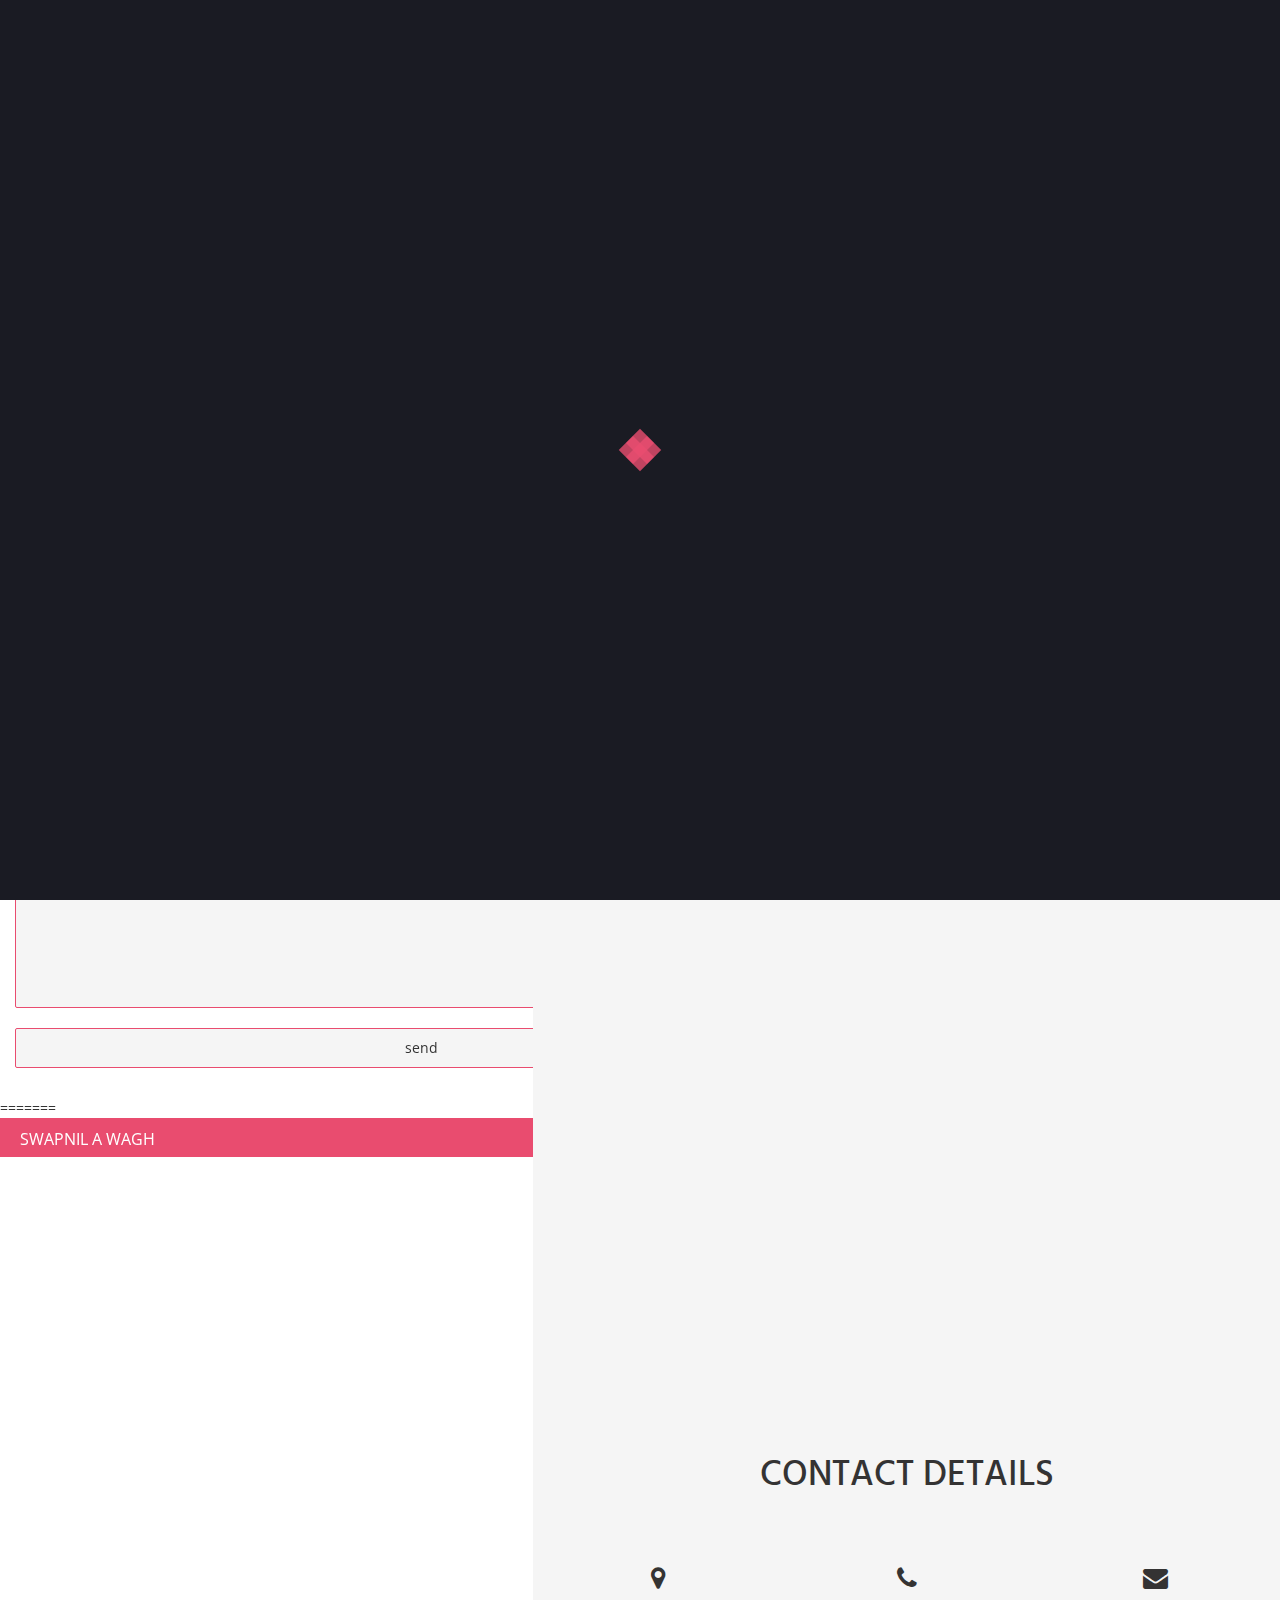
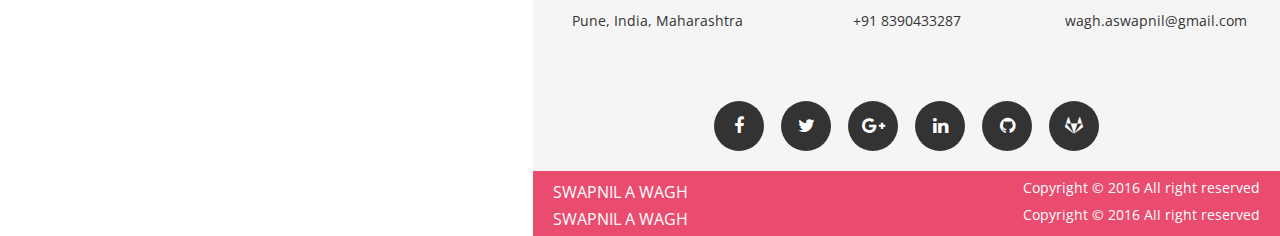
==== commit dd5c95fb: "new design" ====
--- a/index.html
+++ b/index.html
@@ -857,6 +857,89 @@
                     <h1>200+</h1>
                 </div>
             </div>
+<<<<<<< HEAD
+          </div>
+
+          <div class="sticky-paper-body has-shadow " >
+            <div class="content">
+              <div class="row row-contact">
+
+                <div class="col-xs-12 col-md-8"> 
+                  <div class="contact-form-holder">
+
+                    <div class="message-box"></div>
+
+                    <form id="contact-form" class="contact-form " method="post" action="https://formspree.io/wagh.aswapnil@gmail.com">
+
+
+
+
+                      <div class="col-xs-12 col-sm-6 no-margin">
+                        <div class="control-group">
+
+                          <div class="controls">
+
+
+                            <input type="text" name="name" size="25" class="le-input  required col-xs-12" >
+
+                          </div>
+                        </div>
+                      </div>
+
+                      <div class="col-xs-12 col-sm-6 no-margin">
+                        <div class="control-group">
+
+                          <div class="controls">
+
+
+                            <input type="email" name="_replyto" class="le-input  required email col-xs-12">
+                          </div>
+                        </div>
+                      </div>
+
+
+                      <!-- <div class="col-xs-12  no-margin">
+                        <div class="control-group">
+
+                          <div class="controls">
+
+
+                            <input  id="subject" data-placeholder="Subject" name="subject" size="25" class="le-input col-xs-12"  />
+                            <input type="hidden" name="_subject" value="New submission!" />
+                          </div>
+                        </div>
+                      </div> -->
+
+
+                      <div class="col-xs-12 no-margin">
+                        <div class="control-group">
+
+                          <div class="controls">
+
+
+                            <textarea name="message" rows="5" class=" le-input col-xs-12 no-margin" rows="9"  cols="5" data-placeholder="Message" ></textarea>
+
+
+                          </div>
+                        </div>
+                      </div>
+
+
+
+                      <div class="col-xs-12 no-margin">
+                        <div class="button-holder">
+                          <input class="submit  le-btn big" type="submit" value="send" />
+                        </div>
+                        <div id="loading" class="pull-right">
+                          <img alt="" src="images/loader.gif" />
+                        </div>
+                      </div>
+
+
+
+
+
+=======
             
             <!-- Footer -->
             
@@ -933,6 +1016,7 @@
                             <!-- Submit Button [ END ] -->
                             
                         </fieldset>
+>>>>>>> master
                     </form>
                     
                     <!-- Contact Form [ END ] -->
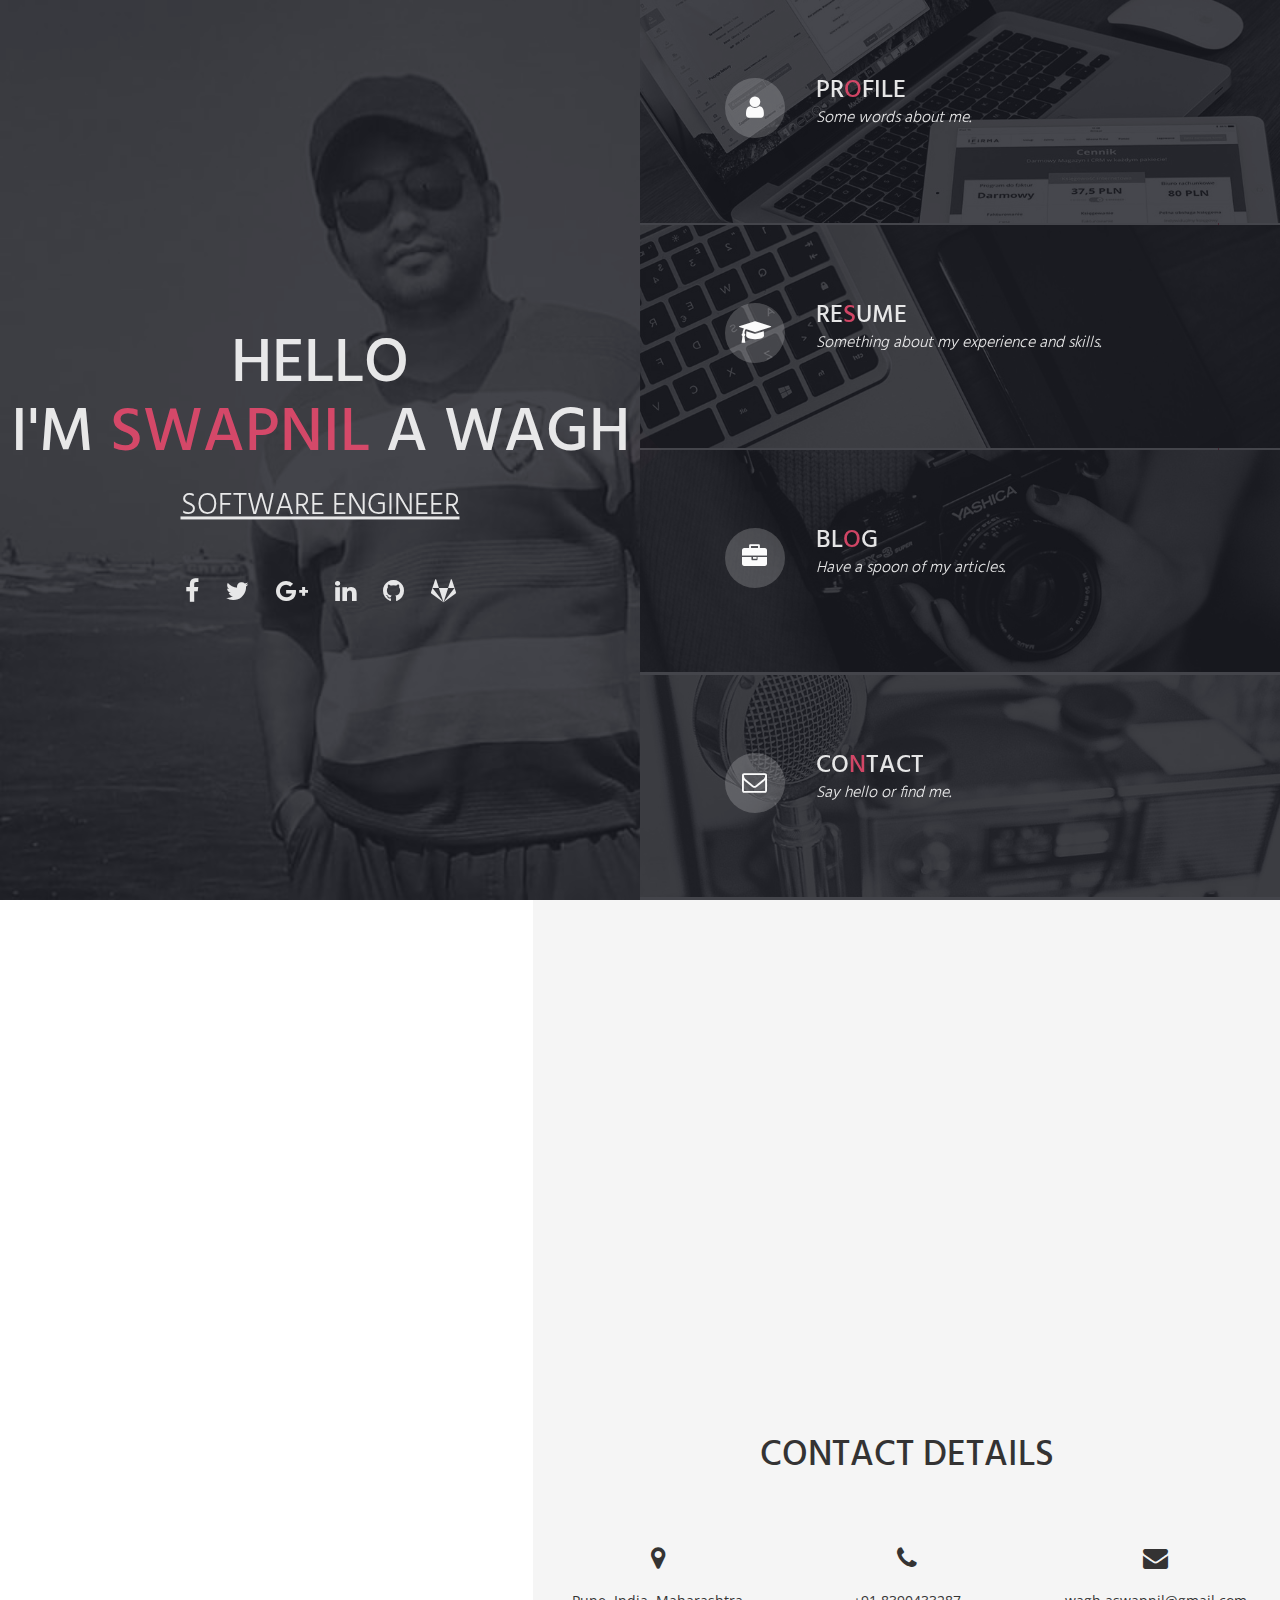
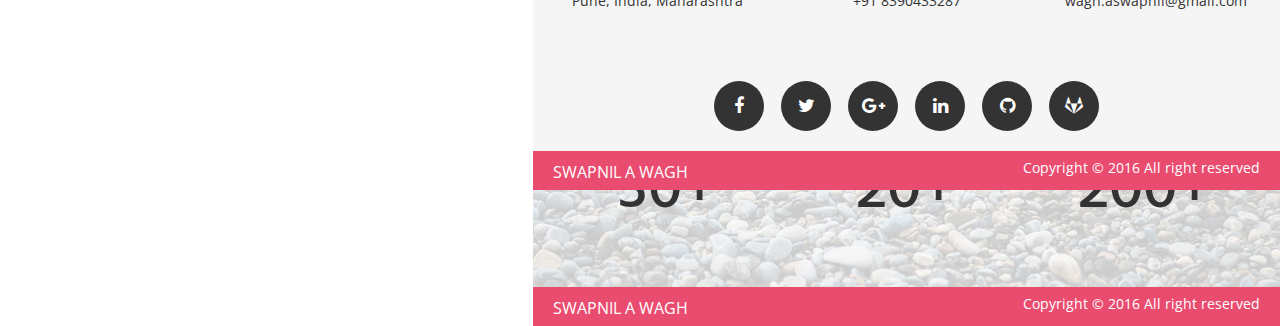
==== commit 74f57113: "new site loading issue resolved" ====
--- a/index.html
+++ b/index.html
@@ -857,89 +857,6 @@
                     <h1>200+</h1>
                 </div>
             </div>
-<<<<<<< HEAD
-          </div>
-
-          <div class="sticky-paper-body has-shadow " >
-            <div class="content">
-              <div class="row row-contact">
-
-                <div class="col-xs-12 col-md-8"> 
-                  <div class="contact-form-holder">
-
-                    <div class="message-box"></div>
-
-                    <form id="contact-form" class="contact-form " method="post" action="https://formspree.io/wagh.aswapnil@gmail.com">
-
-
-
-
-                      <div class="col-xs-12 col-sm-6 no-margin">
-                        <div class="control-group">
-
-                          <div class="controls">
-
-
-                            <input type="text" name="name" size="25" class="le-input  required col-xs-12" >
-
-                          </div>
-                        </div>
-                      </div>
-
-                      <div class="col-xs-12 col-sm-6 no-margin">
-                        <div class="control-group">
-
-                          <div class="controls">
-
-
-                            <input type="email" name="_replyto" class="le-input  required email col-xs-12">
-                          </div>
-                        </div>
-                      </div>
-
-
-                      <!-- <div class="col-xs-12  no-margin">
-                        <div class="control-group">
-
-                          <div class="controls">
-
-
-                            <input  id="subject" data-placeholder="Subject" name="subject" size="25" class="le-input col-xs-12"  />
-                            <input type="hidden" name="_subject" value="New submission!" />
-                          </div>
-                        </div>
-                      </div> -->
-
-
-                      <div class="col-xs-12 no-margin">
-                        <div class="control-group">
-
-                          <div class="controls">
-
-
-                            <textarea name="message" rows="5" class=" le-input col-xs-12 no-margin" rows="9"  cols="5" data-placeholder="Message" ></textarea>
-
-
-                          </div>
-                        </div>
-                      </div>
-
-
-
-                      <div class="col-xs-12 no-margin">
-                        <div class="button-holder">
-                          <input class="submit  le-btn big" type="submit" value="send" />
-                        </div>
-                        <div id="loading" class="pull-right">
-                          <img alt="" src="images/loader.gif" />
-                        </div>
-                      </div>
-
-
-
-
-
-=======
             
             <!-- Footer -->
             
@@ -1016,7 +933,6 @@
                             <!-- Submit Button [ END ] -->
                             
                         </fieldset>
->>>>>>> master
                     </form>
                     
                     <!-- Contact Form [ END ] -->
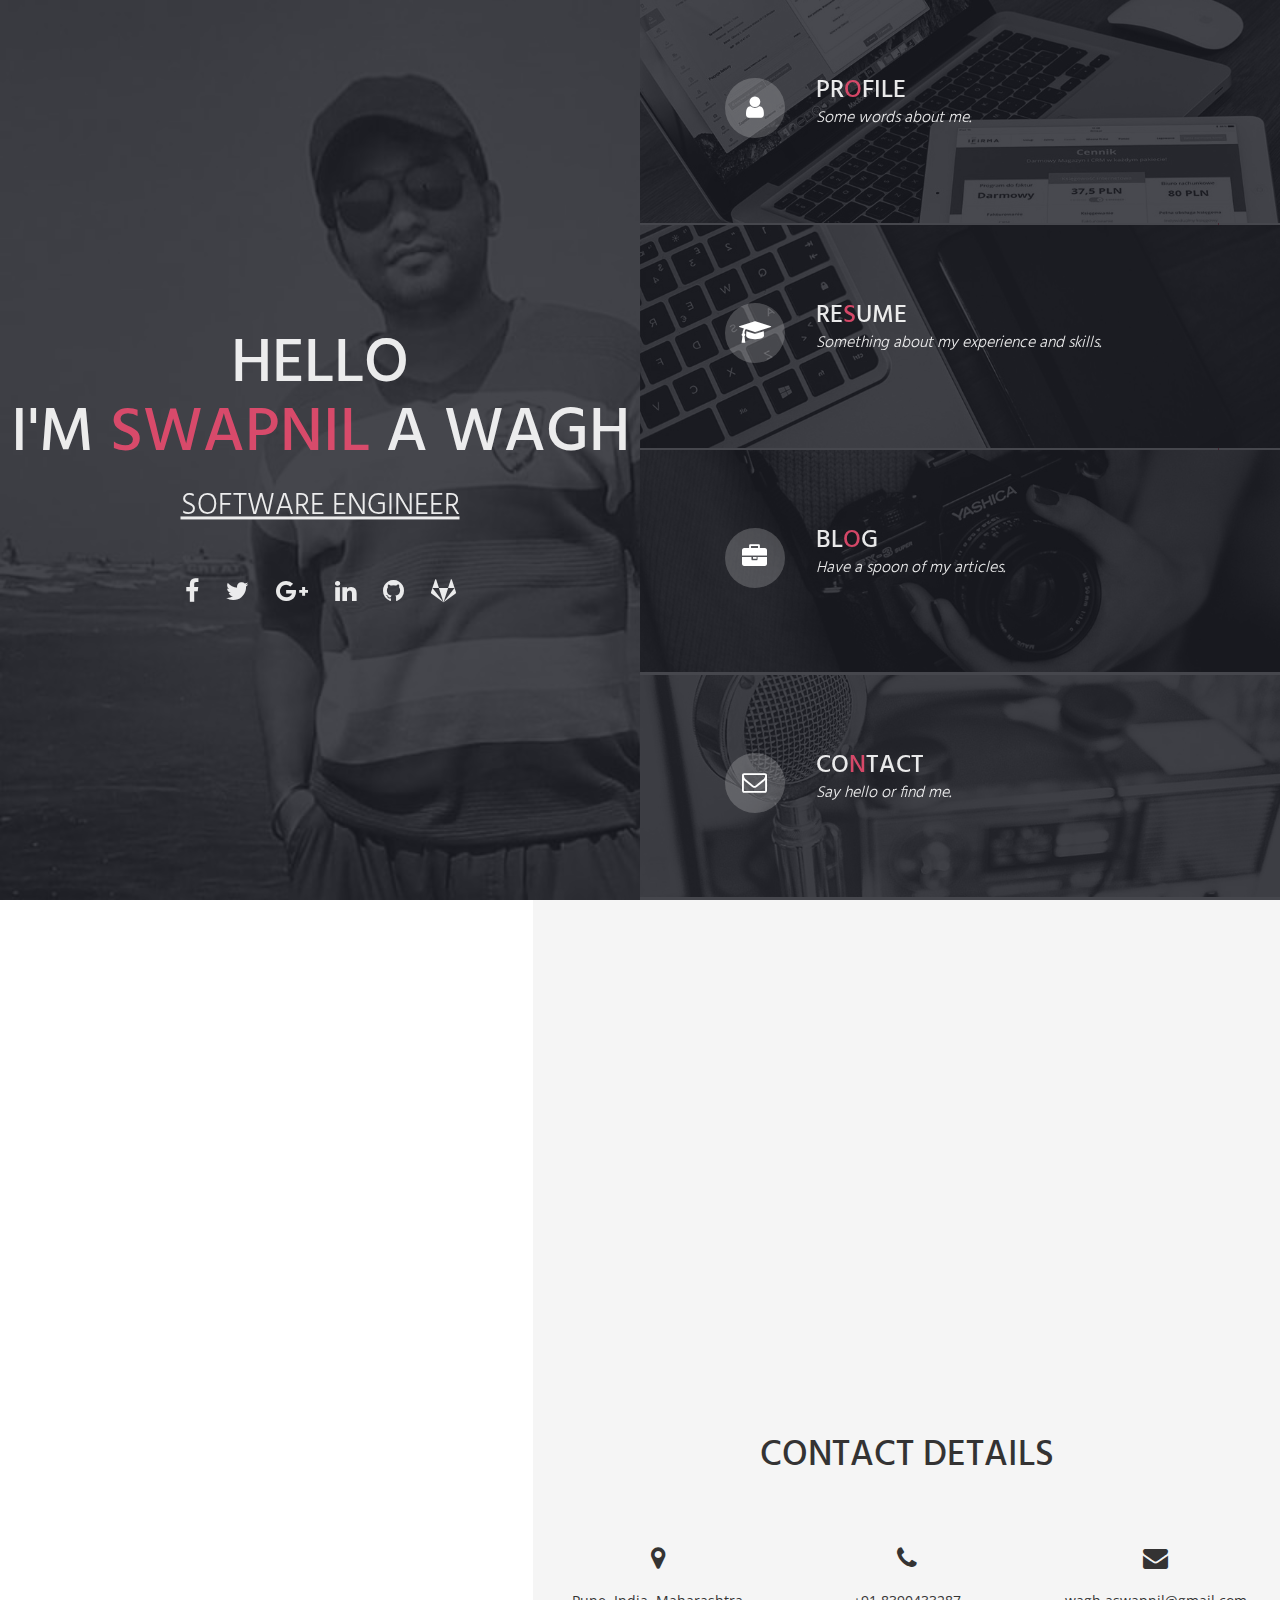
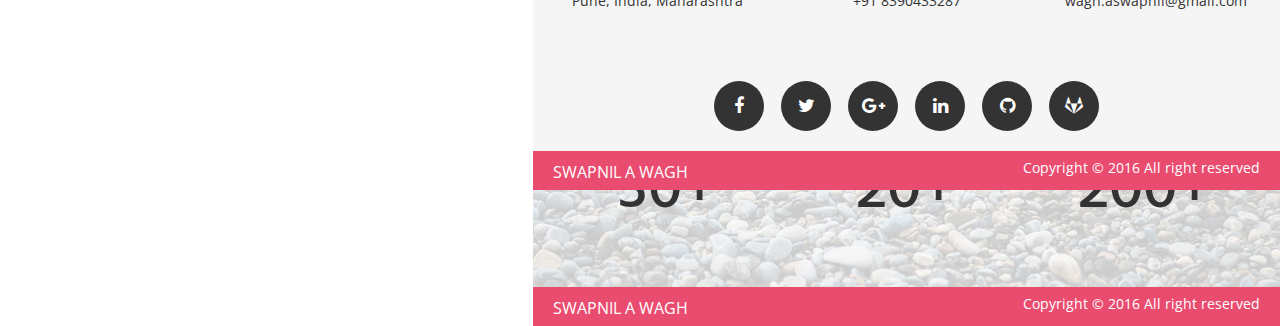
==== commit e0ccc03f: "title change" ====
--- a/index.html
+++ b/index.html
@@ -1,20 +1,3 @@
-<!--
-===========================================================
-
-[ INSTA , HTML File ]
-
-  Template Name : INSTA - Responsive Onepage Resume Template
-  
-  Version    :  1.0 
-  
-  Author     :  Pixel_Factory
-  
-  Author URI :  http://themeforest.net/user/Pixel_Factory
-  
-  Author Email : h.nafees.anwar@gmail.com
-
-==========================================================
--->
 
 <!doctype html>
 <html lang="en" class="no-js">
@@ -27,7 +10,7 @@
     <meta charset="UTF-8">
     <meta http-equiv="X-UA-Compatible" content="IE=edge">
     <meta name="viewport" content="width=device-width, initial-scale=1, maximum-scale=1, user-scalable=no;">
-    <title>INSTA : : Portfolio Template</title>
+    <title>Swapnil A Wagh</title>
     
     <!--( a ) Fav Icon -->
     
@@ -1014,4 +997,4 @@
     <script type="text/javascript" src="library/gMap/jquery.gmap.min.js"></script>
     <script type="text/javascript" src="js/script.js"></script>
 </body>
-</html>+</html>
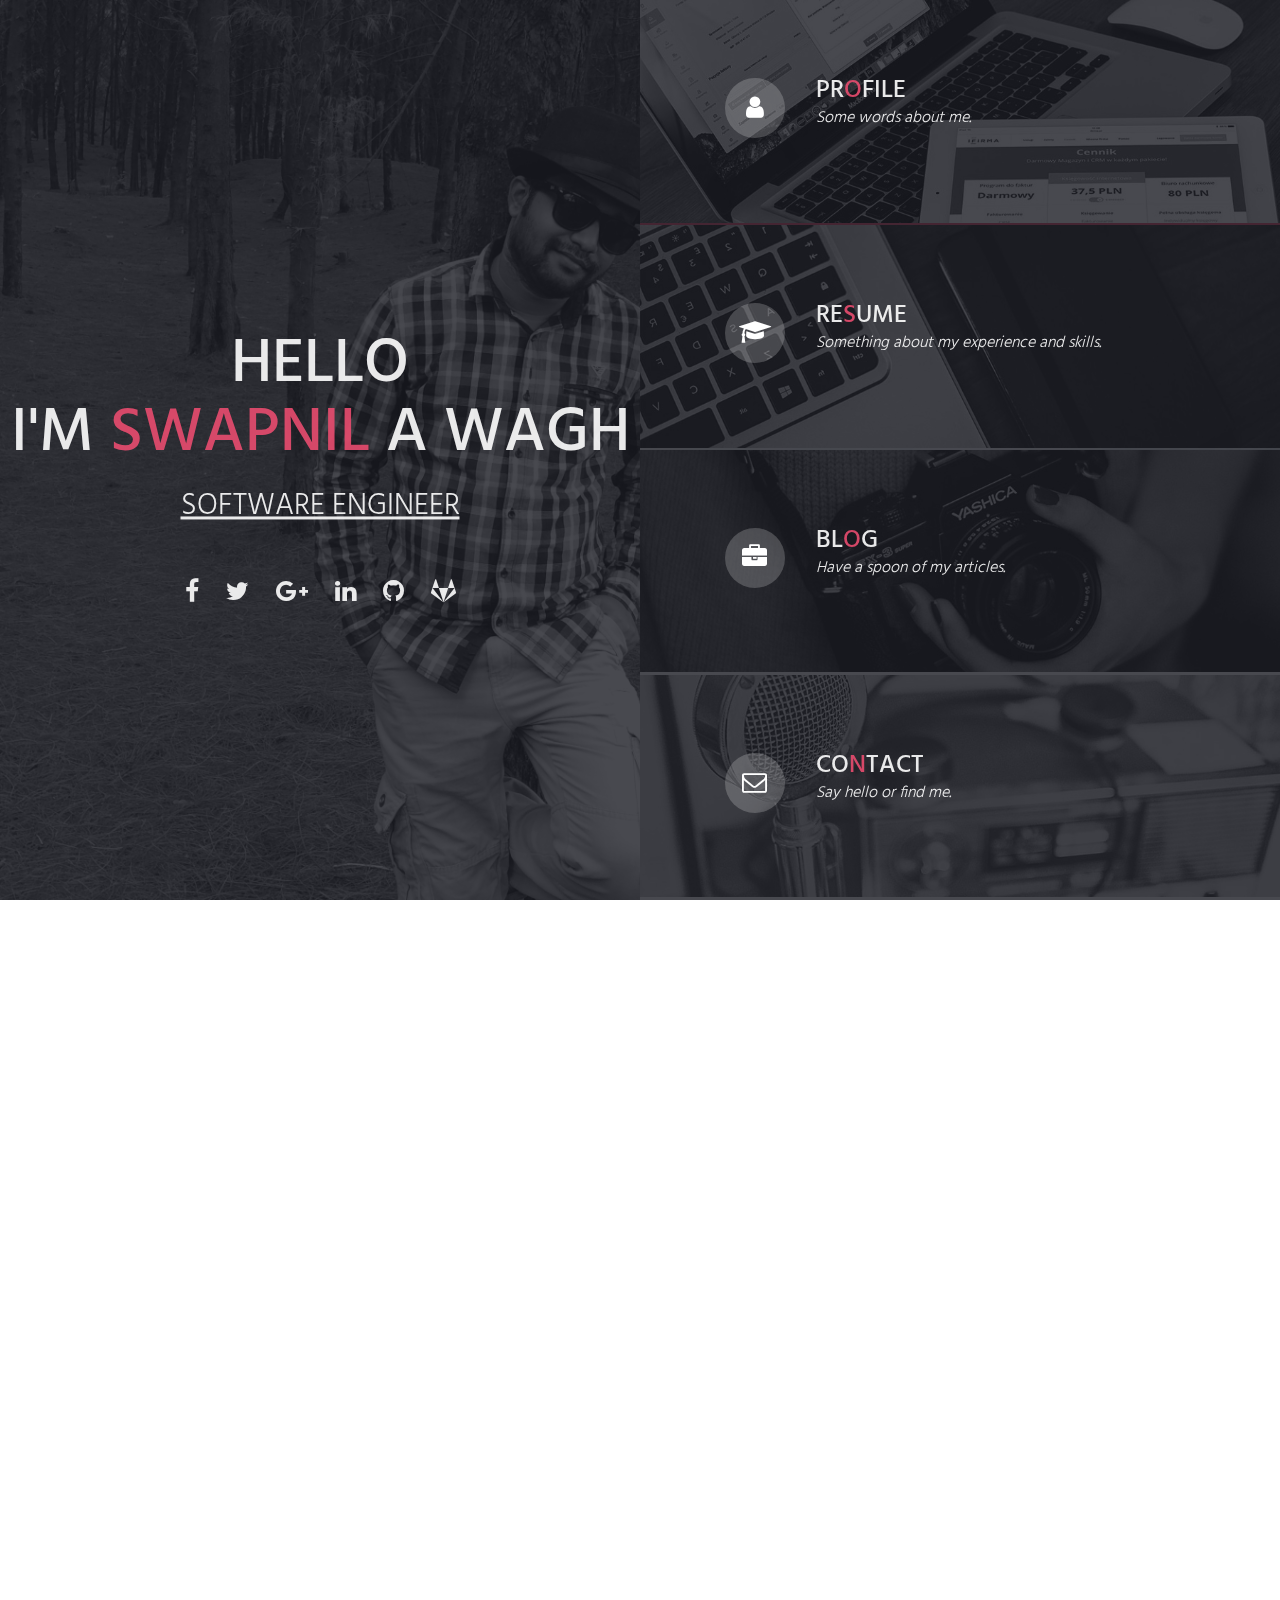
==== commit a2ccea5b: "adding FORMSPREE for email" ====
--- a/index.html
+++ b/index.html
@@ -879,7 +879,7 @@
                 
                 <div class="contact-form col-sm-11 clearfix">
                     
-                    <form action="http://demos.seekerinfinity.com/demo/insta/preview/php/contact.php" id="contactForm" method="post" name="contactForm">
+                    <form action="https://formspree.io/wagh.aswapnil@gmail.com" id="contactForm" method="post" name="contactForm">
                         <fieldset>
                             <div class="col-sm-12">
                                 <input id="name" name="name" placeholder="Your Name*" type="text" value="">
